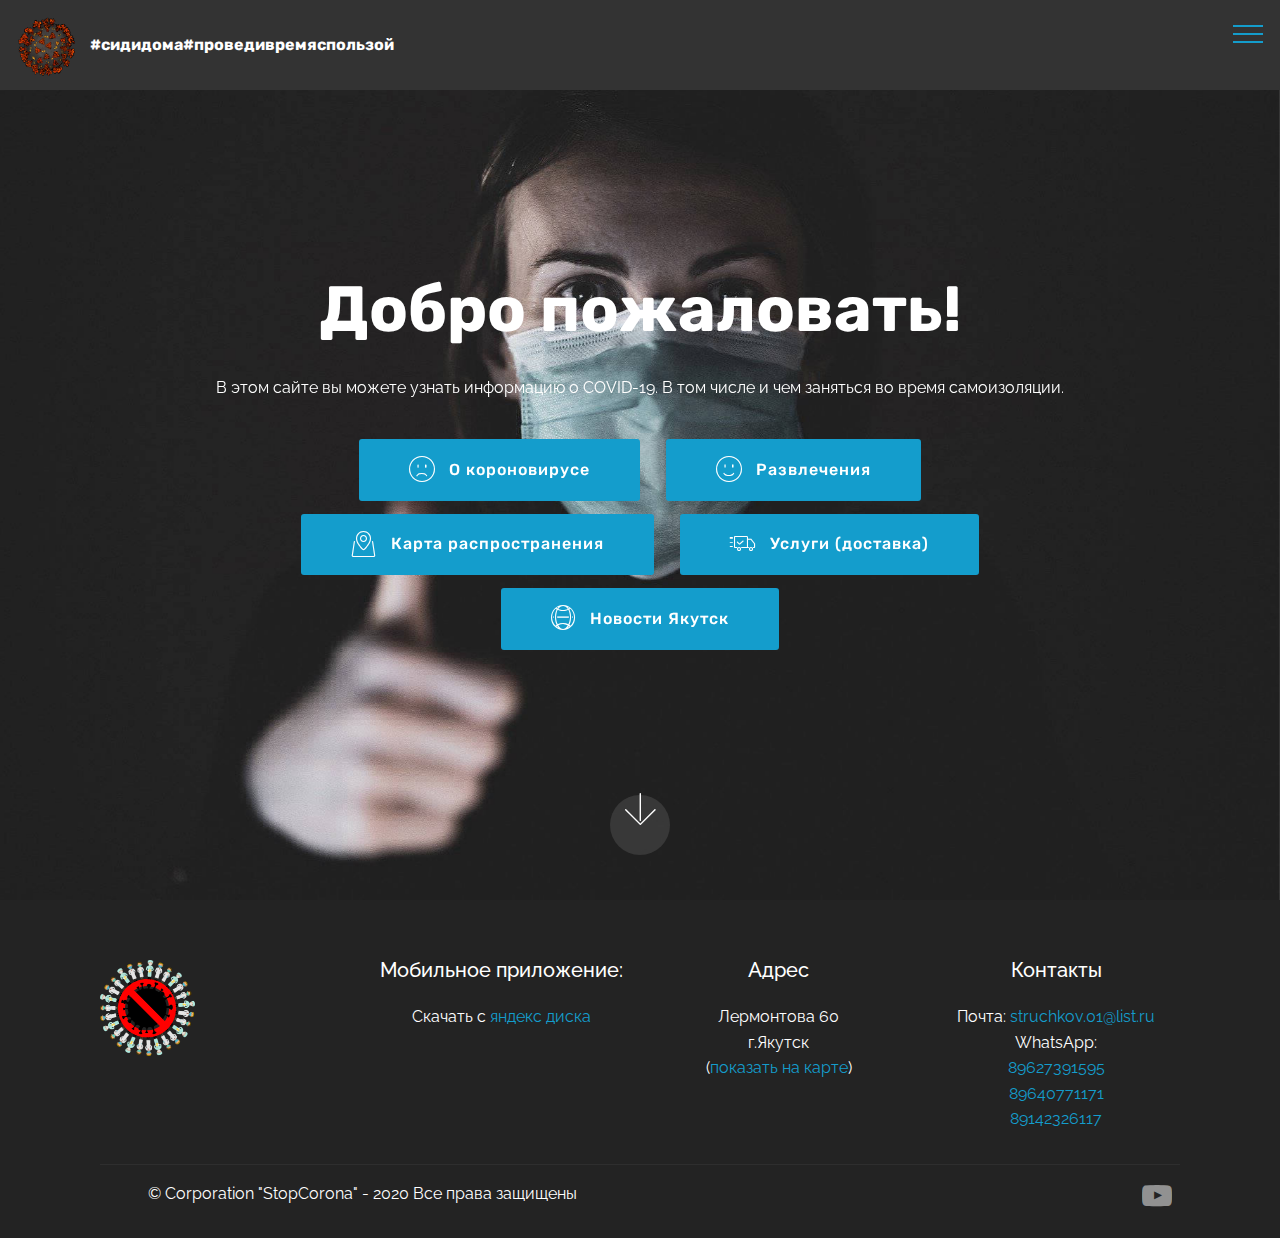
==== index.html @ 7f0e16e0 "create github pages" ====
<!DOCTYPE html>
<html  >
<head>
  <!-- Site made with Mobirise Website Builder v4.12.3, https://mobirise.com -->
  <meta charset="UTF-8">
  <meta http-equiv="X-UA-Compatible" content="IE=edge">
  <meta name="generator" content="Mobirise v4.12.3, mobirise.com">
  <meta name="twitter:card" content="summary_large_image"/>
  <meta name="twitter:image:src" content="assets/images/index-meta.jpeg">
  <meta property="og:image" content="assets/images/index-meta.jpeg">
  <meta name="twitter:title" content="Home">
  <meta name="viewport" content="width=device-width, initial-scale=1, minimum-scale=1">
  <link rel="shortcut icon" href="assets/images/mbr-96x115.png" type="image/x-icon">
  <meta name="description" content="">
  
  
  <title>Home</title>
  <link rel="stylesheet" href="assets/web/assets/mobirise-icons/mobirise-icons.css">
  <link rel="stylesheet" href="assets/facebook-plugin/style.css">
  <link rel="stylesheet" href="assets/bootstrap/css/bootstrap.min.css">
  <link rel="stylesheet" href="assets/bootstrap/css/bootstrap-grid.min.css">
  <link rel="stylesheet" href="assets/bootstrap/css/bootstrap-reboot.min.css">
  <link rel="stylesheet" href="assets/dropdown/css/style.css">
  <link rel="stylesheet" href="assets/tether/tether.min.css">
  <link rel="stylesheet" href="assets/socicon/css/styles.css">
  <link rel="stylesheet" href="assets/theme/css/style.css">
  <link rel="preload" as="style" href="assets/mobirise/css/mbr-additional.css"><link rel="stylesheet" href="assets/mobirise/css/mbr-additional.css" type="text/css">
  
  
  
</head>
<body>
  <section class="menu cid-rWU5IrB7id" once="menu" id="menu1-1o">

    

    <nav class="navbar navbar-expand beta-menu navbar-dropdown align-items-center navbar-fixed-top collapsed">
        <button class="navbar-toggler navbar-toggler-right" type="button" data-toggle="collapse" data-target="#navbarSupportedContent" aria-controls="navbarSupportedContent" aria-expanded="false" aria-label="Toggle navigation">
            <div class="hamburger">
                <span></span>
                <span></span>
                <span></span>
                <span></span>
            </div>
        </button>
        <div class="menu-logo">
            <div class="navbar-brand">
                <span class="navbar-logo">
                    
                         <img src="assets/images/mbr-96x115.png" alt="Mobirise" title="" style="height: 4.6rem;">
                    
                </span>
                <span class="navbar-caption-wrap"><a class="navbar-caption text-white display-4" href="index.html">#сидидома#проведивремяспользой</a></span>
            </div>
        </div>
        <div class="collapse navbar-collapse" id="navbarSupportedContent">
            <ul class="navbar-nav nav-dropdown" data-app-modern-menu="true"><li class="nav-item">
                    <a class="nav-link link text-white display-4" href="https://mobirise.co">Меню</a>
                </li></ul>
            <div class="navbar-buttons mbr-section-btn"><a class="btn btn-sm btn-primary display-4" href="index.html"><span class="mbri-home mbr-iconfont mbr-iconfont-btn"></span>В главное</a> <a class="btn btn-sm btn-primary display-4" href="page7.html"><span class="mbri-globe-2 mbr-iconfont mbr-iconfont-btn"></span>Услуги</a>  <a class="btn btn-sm btn-primary display-4" href="page1.html"><span class="mbri-bulleted-list mbr-iconfont mbr-iconfont-btn"></span>Правила самоизоляции</a>  <a class="btn btn-sm btn-primary display-4" href="page2.html"><span class="mbri-devices mbr-iconfont mbr-iconfont-btn"></span>Развлечения</a> <a class="btn btn-sm btn-primary display-4" href="page2.html"><span class="mbri-globe mbr-iconfont mbr-iconfont-btn"></span>Новости</a></div>
        </div>
    </nav>
</section>

<section class="engine"><a href="https://mobirise.info/v">html templates</a></section><section class="cid-rWU2jjm3Wa mbr-fullscreen mbr-parallax-background" id="header2-1k">

    

    

    <div class="container align-center">
        <div class="row justify-content-md-center">
            <div class="mbr-white col-md-10">
                <h1 class="mbr-section-title mbr-bold pb-3 mbr-fonts-style display-2"></h1>
                <h3 class="mbr-section-subtitle align-center mbr-light pb-3 mbr-fonts-style display-2"><strong>Добро пожаловать!</strong></h3>
                <p class="mbr-text pb-3 mbr-fonts-style display-7">В этом сайте вы можете узнать информацию о COVID-19. В том числе и чем заняться во время самоизоляции.</p>
                <div class="mbr-section-btn"><a class="btn btn-md btn-primary display-4" href="page14.html"><span class="mbri-sad-face mbr-iconfont mbr-iconfont-btn"></span>О короновирусе</a>
                    <a class="btn btn-md btn-primary display-4" href="page2.html"><span class="mbri-smile-face mbr-iconfont mbr-iconfont-btn"></span>Развлечения</a>  <a class="btn btn-md btn-primary display-4" href="https://stopcovid19.sakha.gov.ru/karta-rasprostraneniya/"><span class="mbri-map-pin mbr-iconfont mbr-iconfont-btn"></span>Карта распространения</a> <a class="btn btn-md btn-primary display-4" href="page7.html"><span class="mbri-delivery mbr-iconfont mbr-iconfont-btn"></span>Услуги (доставка)</a> <a class="btn btn-md btn-primary display-4" href="page8.html"><span class="mbri-globe-2 mbr-iconfont mbr-iconfont-btn"></span>Новости Якутск</a></div>
            </div>
        </div>
    </div>
    <div class="mbr-arrow hidden-sm-down" aria-hidden="true">
        <a href="#next">
            <i class="mbri-down mbr-iconfont"></i>
        </a>
    </div>
</section>

<section class="cid-rX5NHQ60ZW" id="footer1-2p">

    

    

    <div class="container">
        <div class="media-container-row content text-white">
            <div class="col-12 col-md-3">
                <div class="media-wrap">
                    
                        <img src="assets/images/mbr-190x191.png" alt="Mobirise" title="">
                    
                </div>
            </div>
            <div class="col-12 col-md-3 mbr-fonts-style display-7">
                <h5 class="pb-3">Мобильное приложение:</h5>
                <p class="mbr-text">Скачать с <a href="https://yadi.sk/d/N2XTvhtS3cz07Q">яндекс диска</a></p>
            </div>
            <div class="col-12 col-md-3 mbr-fonts-style display-7">
                <h5 class="pb-3">Адрес</h5>
                <p class="mbr-text">Лермонтова 60 <br>г.Якутск<br>(<a href="https://2gis.ru/yakutsk/search/%D0%9B%D0%B5%D1%80%D0%BC%D0%BE%D0%BD%D1%82%D0%BE%D0%B2%D0%B0%2C%2060/geo/7037510072927511?m=129.720554%2C62.039683%2F13">показать на карте</a>)<br><br></p>
            </div>
            <div class="col-12 col-md-3 mbr-fonts-style display-7">
                <h5 class="pb-3">Контакты</h5>
                <p class="mbr-text">Почта: <a href="mailto:struchkov.01@list.ru">struchkov.01@list.ru</a><br>WhatsApp: <br><a href="https://wa.me/89627391595">89627391595</a><br><a href="https://wa.me/89640771171">89640771171</a><br><a href="https://wa.me/89142326117">89142326117</a></p>
            </div>
        </div>
        <div class="footer-lower">
            <div class="media-container-row">
                <div class="col-sm-12">
                    <hr>
                </div>
            </div>
            <div class="media-container-row mbr-white">
                <div class="col-sm-6 copyright">
                    <p class="mbr-text mbr-fonts-style display-7">
                        © Corporation "StopCorona" - 2020 Все права защищены</p>
                </div>
                <div class="col-md-6">
                    <div class="social-list align-right">
                        <div class="soc-item">
                            <a href="https://www.youtube.com/watch?v=TfOW5Py2EV0">
                                <span class="mbr-iconfont mbr-iconfont-social socicon-youtube socicon" style="font-size: 30px;"></span>
                            </a>
                        </div>
                        
                        
                        
                        
                        
                    </div>
                </div>
            </div>
        </div>
    </div>
</section>


  <script src="assets/web/assets/jquery/jquery.min.js"></script>
  <script src="assets/popper/popper.min.js"></script>
  <script src="https://connect.facebook.net/en_US/sdk.js#xfbml=1&version=v2.5"></script>
  <script src="https://apis.google.com/js/plusone.js"></script>
  <script src="assets/facebook-plugin/facebook-script.js"></script>
  <script src="assets/bootstrap/js/bootstrap.min.js"></script>
  <script src="assets/smoothscroll/smooth-scroll.js"></script>
  <script src="assets/dropdown/js/nav-dropdown.js"></script>
  <script src="assets/dropdown/js/navbar-dropdown.js"></script>
  <script src="assets/touchswipe/jquery.touch-swipe.min.js"></script>
  <script src="assets/parallax/jarallax.min.js"></script>
  <script src="assets/tether/tether.min.js"></script>
  <script src="assets/theme/js/script.js"></script>
  
  
 <div id="scrollToTop" class="scrollToTop mbr-arrow-up"><a style="text-align: center;"><i class="mbr-arrow-up-icon mbr-arrow-up-icon-cm cm-icon cm-icon-smallarrow-up"></i></a></div>
  </body>
</html>
---- assets/web/assets/mobirise-icons/mobirise-icons.css ----
@font-face {
  font-family: 'MobiriseIcons';
  src:  url('mobirise-icons.eot?spat4u');
  src:  url('mobirise-icons.eot?spat4u#iefix') format('embedded-opentype'),
    url('mobirise-icons.ttf?spat4u') format('truetype'),
    url('mobirise-icons.woff?spat4u') format('woff'),
    url('mobirise-icons.svg?spat4u#MobiriseIcons') format('svg');
  font-weight: normal;
  font-style: normal;
  font-display: swap;
}

[class^="mbri-"], [class*=" mbri-"] {
  /* use !important to prevent issues with browser extensions that change fonts */
  font-family: MobiriseIcons !important;
  speak: none;
  font-style: normal;
  font-weight: normal;
  font-variant: normal;
  text-transform: none;
  line-height: 1;

  /* Better Font Rendering =========== */
  -webkit-font-smoothing: antialiased;
  -moz-osx-font-smoothing: grayscale;
}

.mbri-add-submenu:before {
  content: "\e900";
}
.mbri-alert:before {
  content: "\e901";
}
.mbri-align-center:before {
  content: "\e902";
}
.mbri-align-justify:before {
  content: "\e903";
}
.mbri-align-left:before {
  content: "\e904";
}
.mbri-align-right:before {
  content: "\e905";
}
.mbri-android:before {
  content: "\e906";
}
.mbri-apple:before {
  content: "\e907";
}
.mbri-arrow-down:before {
  content: "\e908";
}
.mbri-arrow-next:before {
  content: "\e909";
}
.mbri-arrow-prev:before {
  content: "\e90a";
}
.mbri-arrow-up:before {
  content: "\e90b";
}
.mbri-bold:before {
  content: "\e90c";
}
.mbri-bookmark:before {
  content: "\e90d";
}
.mbri-bootstrap:before {
  content: "\e90e";
}
.mbri-briefcase:before {
  content: "\e90f";
}
.mbri-browse:before {
  content: "\e910";
}
.mbri-bulleted-list:before {
  content: "\e911";
}
.mbri-calendar:before {
  content: "\e912";
}
.mbri-camera:before {
  content: "\e913";
}
.mbri-cart-add:before {
  content: "\e914";
}
.mbri-cart-full:before {
  content: "\e915";
}
.mbri-cash:before {
  content: "\e916";
}
.mbri-change-style:before {
  content: "\e917";
}
.mbri-chat:before {
  content: "\e918";
}
.mbri-clock:before {
  content: "\e919";
}
.mbri-close:before {
  content: "\e91a";
}
.mbri-cloud:before {
  content: "\e91b";
}
.mbri-code:before {
  content: "\e91c";
}
.mbri-contact-form:before {
  content: "\e91d";
}
.mbri-credit-card:before {
  content: "\e91e";
}
.mbri-cursor-click:before {
  content: "\e91f";
}
.mbri-cust-feedback:before {
  content: "\e920";
}
.mbri-database:before {
  content: "\e921";
}
.mbri-delivery:before {
  content: "\e922";
}
.mbri-desktop:before {
  content: "\e923";
}
.mbri-devices:before {
  content: "\e924";
}
.mbri-down:before {
  content: "\e925";
}
.mbri-download:before {
  content: "\e989";
}
.mbri-drag-n-drop:before {
  content: "\e927";
}
.mbri-drag-n-drop2:before {
  content: "\e928";
}
.mbri-edit:before {
  content: "\e929";
}
.mbri-edit2:before {
  content: "\e92a";
}
.mbri-error:before {
  content: "\e92b";
}
.mbri-extension:before {
  content: "\e92c";
}
.mbri-features:before {
  content: "\e92d";
}
.mbri-file:before {
  content: "\e92e";
}
.mbri-flag:before {
  content: "\e92f";
}
.mbri-folder:before {
  content: "\e930";
}
.mbri-gift:before {
  content: "\e931";
}
.mbri-github:before {
  content: "\e932";
}
.mbri-globe:before {
  content: "\e933";
}
.mbri-globe-2:before {
  content: "\e934";
}
.mbri-growing-chart:before {
  content: "\e935";
}
.mbri-hearth:before {
  content: "\e936";
}
.mbri-help:before {
  content: "\e937";
}
.mbri-home:before {
  content: "\e938";
}
.mbri-hot-cup:before {
  content: "\e939";
}
.mbri-idea:before {
  content: "\e93a";
}
.mbri-image-gallery:before {
  content: "\e93b";
}
.mbri-image-slider:before {
  content: "\e93c";
}
.mbri-info:before {
  content: "\e93d";
}
.mbri-italic:before {
  content: "\e93e";
}
.mbri-key:before {
  content: "\e93f";
}
.mbri-laptop:before {
  content: "\e940";
}
.mbri-layers:before {
  content: "\e941";
}
.mbri-left-right:before {
  content: "\e942";
}
.mbri-left:before {
  content: "\e943";
}
.mbri-letter:before {
  content: "\e944";
}
.mbri-like:before {
  content: "\e945";
}
.mbri-link:before {
  content: "\e946";
}
.mbri-lock:before {
  content: "\e947";
}
.mbri-login:before {
  content: "\e948";
}
.mbri-logout:before {
  content: "\e949";
}
.mbri-magic-stick:before {
  content: "\e94a";
}
.mbri-map-pin:before {
  content: "\e94b";
}
.mbri-menu:before {
  content: "\e94c";
}
.mbri-mobile:before {
  content: "\e94d";
}
.mbri-mobile2:before {
  content: "\e94e";
}
.mbri-mobirise:before {
  content: "\e94f";
}
.mbri-more-horizontal:before {
  content: "\e950";
}
.mbri-more-vertical:before {
  content: "\e951";
}
.mbri-music:before {
  content: "\e952";
}
.mbri-new-file:before {
  content: "\e953";
}
.mbri-numbered-list:before {
  content: "\e954";
}
.mbri-opened-folder:before {
  content: "\e955";
}
.mbri-pages:before {
  content: "\e956";
}
.mbri-paper-plane:before {
  content: "\e957";
}
.mbri-paperclip:before {
  content: "\e958";
}
.mbri-photo:before {
  content: "\e959";
}
.mbri-photos:before {
  content: "\e95a";
}
.mbri-pin:before {
  content: "\e95b";
}
.mbri-play:before {
  content: "\e95c";
}
.mbri-plus:before {
  content: "\e95d";
}
.mbri-preview:before {
  content: "\e95e";
}
.mbri-print:before {
  content: "\e95f";
}
.mbri-protect:before {
  content: "\e960";
}
.mbri-question:before {
  content: "\e961";
}
.mbri-quote-left:before {
  content: "\e962";
}
.mbri-quote-right:before {
  content: "\e963";
}
.mbri-refresh:before {
  content: "\e964";
}
.mbri-responsive:before {
  content: "\e965";
}
.mbri-right:before {
  content: "\e966";
}
.mbri-rocket:before {
  content: "\e967";
}
.mbri-sad-face:before {
  content: "\e968";
}
.mbri-sale:before {
  content: "\e969";
}
.mbri-save:before {
  content: "\e96a";
}
.mbri-search:before {
  content: "\e96b";
}
.mbri-setting:before {
  content: "\e96c";
}
.mbri-setting2:before {
  content: "\e96d";
}
.mbri-setting3:before {
  content: "\e96e";
}
.mbri-share:before {
  content: "\e96f";
}
.mbri-shopping-bag:before {
  content: "\e970";
}
.mbri-shopping-basket:before {
  content: "\e971";
}
.mbri-shopping-cart:before {
  content: "\e972";
}
.mbri-sites:before {
  content: "\e973";
}
.mbri-smile-face:before {
  content: "\e974";
}
.mbri-speed:before {
  content: "\e975";
}
.mbri-star:before {
  content: "\e976";
}
.mbri-success:before {
  content: "\e977";
}
.mbri-sun:before {
  content: "\e978";
}
.mbri-sun2:before {
  content: "\e979";
}
.mbri-tablet:before {
  content: "\e97a";
}
.mbri-tablet-vertical:before {
  content: "\e97b";
}
.mbri-target:before {
  content: "\e97c";
}
.mbri-timer:before {
  content: "\e97d";
}
.mbri-to-ftp:before {
  content: "\e97e";
}
.mbri-to-local-drive:before {
  content: "\e97f";
}
.mbri-touch-swipe:before {
  content: "\e980";
}
.mbri-touch:before {
  content: "\e981";
}
.mbri-trash:before {
  content: "\e982";
}
.mbri-underline:before {
  content: "\e983";
}
.mbri-unlink:before {
  content: "\e984";
}
.mbri-unlock:before {
  content: "\e985";
}
.mbri-up-down:before {
  content: "\e986";
}
.mbri-up:before {
  content: "\e987";
}
.mbri-update:before {
  content: "\e988";
}
.mbri-upload:before {
 content: "\e926"; 
}
.mbri-user:before {
  content: "\e98a";
}
.mbri-user2:before {
  content: "\e98b";
}
.mbri-users:before {
  content: "\e98c";
}
.mbri-video:before {
  content: "\e98d";
}
.mbri-video-play:before {
  content: "\e98e";
}
.mbri-watch:before {
  content: "\e98f";
}
.mbri-website-theme:before {
  content: "\e990";
}
.mbri-wifi:before {
  content: "\e991";
}
.mbri-windows:before {
  content: "\e992";
}
.mbri-zoom-out:before {
  content: "\e993";
}
.mbri-redo:before {
  content: "\e994";
}
.mbri-undo:before {
  content: "\e995";
}
---- assets/facebook-plugin/style.css ----
.mbr-section.mbr-section__comments{
    position: relative;
}
.mbr-section__comments{
    background-size: cover;
}
.addons-container {
  position: relative;
  margin-left: auto;
  margin-right: auto;
  padding-right: 15px;
  padding-left: 15px; }
  @media (min-width: 576px) {
    .addons-container {
      padding-right: 15px;
      padding-left: 15px; } }
  @media (min-width: 768px) {
    .addons-container {
      padding-right: 15px;
      padding-left: 15px; } }
  @media (min-width: 992px) {
    .addons-container {
      padding-right: 15px;
      padding-left: 15px; } }
  @media (min-width: 1200px) {
    .addons-container {
      padding-right: 15px;
      padding-left: 15px; } }
  @media (min-width: 576px) {
    .addons-container {
      width: 540px;
      max-width: 100%; } }
  @media (min-width: 768px) {
    .addons-container {
      width: 720px;
      max-width: 100%; } }
  @media (min-width: 992px) {
    .addons-container {
      width: 960px;
      max-width: 100%; } }
  @media (min-width: 1200px) {
    .addons-container {
      width: 1140px;
      max-width: 100%; } }

.addons-container-inner{
    position: relative;
    width: 100%;
    min-height: 1px;
    padding-right: 15px;
    padding-left: 15px;
}
@media (min-width: 567px) {
    .addons-container-inner{
        -ms-flex: 0 0 66.666667%;
        flex: 0 0 66.666667%;
        max-width: 66.666667%;
    }
}
.addons-row{
    display: flex;
    justify-content:center;
}
---- assets/dropdown/css/style.css ----
.navbar-dropdown {
  left: 0;
  padding: 0;
  position: absolute;
  right: 0;
  top: 0;
  transition: all 0.45s ease;
  z-index: 1030;
  background: #282828; }
  .navbar-dropdown .navbar-logo {
    margin-right: 0.8rem;
    transition: margin 0.3s ease-in-out;
    vertical-align: middle; }
    .navbar-dropdown .navbar-logo img {
      height: 3.125rem;
      transition: all 0.3s ease-in-out; }
    .navbar-dropdown .navbar-logo.mbr-iconfont {
      font-size: 3.125rem;
      line-height: 3.125rem; }
  .navbar-dropdown .navbar-caption {
    font-weight: 700;
    white-space: normal;
    vertical-align: -4px;
    line-height: 3.125rem !important; }
    .navbar-dropdown .navbar-caption, .navbar-dropdown .navbar-caption:hover {
      color: inherit;
      text-decoration: none; }
  .navbar-dropdown .mbr-iconfont + .navbar-caption {
    vertical-align: -1px; }
  .navbar-dropdown.navbar-fixed-top {
    position: fixed; }
  .navbar-dropdown .navbar-brand span {
    vertical-align: -4px; }
  .navbar-dropdown.bg-color.transparent {
    background: none; }
  .navbar-dropdown.navbar-short .navbar-brand {
    padding: 0.625rem 0; }
    .navbar-dropdown.navbar-short .navbar-brand span {
      vertical-align: -1px; }
  .navbar-dropdown.navbar-short .navbar-caption {
    line-height: 2.375rem !important;
    vertical-align: -2px; }
  .navbar-dropdown.navbar-short .navbar-logo {
    margin-right: 0.5rem; }
    .navbar-dropdown.navbar-short .navbar-logo img {
      height: 2.375rem; }
    .navbar-dropdown.navbar-short .navbar-logo.mbr-iconfont {
      font-size: 2.375rem;
      line-height: 2.375rem; }
  .navbar-dropdown.navbar-short .mbr-table-cell {
    height: 3.625rem; }
  .navbar-dropdown .navbar-close {
    left: 0.6875rem;
    position: fixed;
    top: 0.75rem;
    z-index: 1000; }
  .navbar-dropdown .hamburger-icon {
    content: "";
    display: inline-block;
    vertical-align: middle;
    width: 16px;
    -webkit-box-shadow: 0 -6px 0 1px #282828,0 0 0 1px #282828,0 6px 0 1px #282828;
    -moz-box-shadow: 0 -6px 0 1px #282828,0 0 0 1px #282828,0 6px 0 1px #282828;
    box-shadow: 0 -6px 0 1px #282828,0 0 0 1px #282828,0 6px 0 1px #282828; }

.dropdown-menu .dropdown-toggle[data-toggle="dropdown-submenu"]::after {
  border-bottom: 0.35em solid transparent;
  border-left: 0.35em solid;
  border-right: 0;
  border-top: 0.35em solid transparent;
  margin-left: 0.3rem; }

.dropdown-menu .dropdown-item:focus {
  outline: 0; }

.nav-dropdown {
  font-size: 0.75rem;
  font-weight: 500;
  height: auto !important; }
  .nav-dropdown .nav-btn {
    padding-left: 1rem; }
  .nav-dropdown .link {
    margin: .667em 1.667em;
    font-weight: 500;
    padding: 0;
    transition: color .2s ease-in-out; }
    .nav-dropdown .link.dropdown-toggle {
      margin-right: 2.583em; }
      .nav-dropdown .link.dropdown-toggle::after {
        margin-left: .25rem;
        border-top: 0.35em solid;
        border-right: 0.35em solid transparent;
        border-left: 0.35em solid transparent;
        border-bottom: 0; }
      .nav-dropdown .link.dropdown-toggle[aria-expanded="true"] {
        margin: 0;
        padding: 0.667em 3.263em  0.667em 1.667em; }
  .nav-dropdown .link::after,
  .nav-dropdown .dropdown-item::after {
    color: inherit; }
  .nav-dropdown .btn {
    font-size: 0.75rem;
    font-weight: 700;
    letter-spacing: 0;
    margin-bottom: 0;
    padding-left: 1.25rem;
    padding-right: 1.25rem; }
  .nav-dropdown .dropdown-menu {
    border-radius: 0;
    border: 0;
    left: 0;
    margin: 0;
    padding-bottom: 1.25rem;
    padding-top: 1.25rem;
    position: relative; }
  .nav-dropdown .dropdown-submenu {
    margin-left: 0.125rem;
    top: 0; }
  .nav-dropdown .dropdown-item {
    font-weight: 500;
    line-height: 2;
    padding: 0.3846em 4.615em 0.3846em 1.5385em;
    position: relative;
    transition: color .2s ease-in-out, background-color .2s ease-in-out; }
    .nav-dropdown .dropdown-item::after {
      margin-top: -0.3077em;
      position: absolute;
      right: 1.1538em;
      top: 50%; }
    .nav-dropdown .dropdown-item:focus, .nav-dropdown .dropdown-item:hover {
      background: none; }

@media (max-width: 767px) {
  .nav-dropdown.navbar-toggleable-sm {
    bottom: 0;
    display: none;
    left: 0;
    overflow-x: hidden;
    position: fixed;
    top: 0;
    transform: translateX(-100%);
    -ms-transform: translateX(-100%);
    -webkit-transform: translateX(-100%);
    width: 18.75rem;
    z-index: 999; } }
.nav-dropdown.navbar-toggleable-xl {
  bottom: 0;
  display: none;
  left: 0;
  overflow-x: hidden;
  position: fixed;
  top: 0;
  transform: translateX(-100%);
  -ms-transform: translateX(-100%);
  -webkit-transform: translateX(-100%);
  width: 18.75rem;
  z-index: 999; }

.nav-dropdown-sm {
  display: block !important;
  overflow-x: hidden;
  overflow: auto;
  padding-top: 3.875rem; }
  .nav-dropdown-sm::after {
    content: "";
    display: block;
    height: 3rem;
    width: 100%; }
  .nav-dropdown-sm.collapse.in ~ .navbar-close {
    display: block !important; }
  .nav-dropdown-sm.collapsing, .nav-dropdown-sm.collapse.in {
    transform: translateX(0);
    -ms-transform: translateX(0);
    -webkit-transform: translateX(0);
    transition: all 0.25s ease-out;
    -webkit-transition: all 0.25s ease-out;
    background: #282828; }
  .nav-dropdown-sm.collapsing[aria-expanded="false"] {
    transform: translateX(-100%);
    -ms-transform: translateX(-100%);
    -webkit-transform: translateX(-100%); }
  .nav-dropdown-sm .nav-item {
    display: block;
    margin-left: 0 !important;
    padding-left: 0; }
  .nav-dropdown-sm .link,
  .nav-dropdown-sm .dropdown-item {
    border-top: 1px dotted rgba(255, 255, 255, 0.1);
    font-size: 0.8125rem;
    line-height: 1.6;
    margin: 0 !important;
    padding: 0.875rem 2.4rem 0.875rem 1.5625rem !important;
    position: relative;
    white-space: normal; }
    .nav-dropdown-sm .link:focus, .nav-dropdown-sm .link:hover,
    .nav-dropdown-sm .dropdown-item:focus,
    .nav-dropdown-sm .dropdown-item:hover {
      background: rgba(0, 0, 0, 0.2) !important;
      color: #c0a375; }
  .nav-dropdown-sm .nav-btn {
    position: relative;
    padding: 1.5625rem 1.5625rem 0 1.5625rem; }
    .nav-dropdown-sm .nav-btn::before {
      border-top: 1px dotted rgba(255, 255, 255, 0.1);
      content: "";
      left: 0;
      position: absolute;
      top: 0;
      width: 100%; }
    .nav-dropdown-sm .nav-btn + .nav-btn {
      padding-top: 0.625rem; }
      .nav-dropdown-sm .nav-btn + .nav-btn::before {
        display: none; }
  .nav-dropdown-sm .btn {
    padding: 0.625rem 0; }
  .nav-dropdown-sm .dropdown-toggle[data-toggle="dropdown-submenu"]::after {
    margin-left: .25rem;
    border-top: 0.35em solid;
    border-right: 0.35em solid transparent;
    border-left: 0.35em solid transparent;
    border-bottom: 0; }
  .nav-dropdown-sm .dropdown-toggle[data-toggle="dropdown-submenu"][aria-expanded="true"]::after {
    border-top: 0;
    border-right: 0.35em solid transparent;
    border-left: 0.35em solid transparent;
    border-bottom: 0.35em solid; }
  .nav-dropdown-sm .dropdown-menu {
    margin: 0;
    padding: 0;
    position: relative;
    top: 0;
    left: 0;
    width: 100%;
    border: 0;
    float: none;
    border-radius: 0;
    background: none; }
  .nav-dropdown-sm .dropdown-submenu {
    left: 100%;
    margin-left: 0.125rem;
    margin-top: -1.25rem;
    top: 0; }

.navbar-toggleable-sm .nav-dropdown .dropdown-menu {
  position: absolute; }

.navbar-toggleable-sm .nav-dropdown .dropdown-submenu {
  left: 100%;
  margin-left: 0.125rem;
  margin-top: -1.25rem;
  top: 0; }

.navbar-toggleable-sm.opened .nav-dropdown .dropdown-menu {
  position: relative; }

.navbar-toggleable-sm.opened .nav-dropdown .dropdown-submenu {
  left: 0;
  margin-left: 00rem;
  margin-top: 0rem;
  top: 0; }

.is-builder .nav-dropdown.collapsing {
  transition: none !important; }

/*# sourceMappingURL=style.css.map */
---- assets/socicon/css/styles.css ----
@charset "UTF-8";

@font-face {
  font-family: 'Socicon';
  src:  url('../fonts/socicon.eot');
  src:  url('../fonts/socicon.eot?#iefix') format('embedded-opentype'),
    url('../fonts/socicon.woff2') format('woff2'),
    url('../fonts/socicon.ttf') format('truetype'),
    url('../fonts/socicon.woff') format('woff'),
    url('../fonts/socicon.svg#socicon') format('svg');
  font-weight: normal;
  font-style: normal;
}

[data-icon]:before {
  font-family: "socicon" !important;
  content: attr(data-icon);
  font-style: normal !important;
  font-weight: normal !important;
  font-variant: normal !important;
  text-transform: none !important;
  speak: none;
  line-height: 1;
  -webkit-font-smoothing: antialiased;
  -moz-osx-font-smoothing: grayscale;
}

[class^="socicon-"], [class*=" socicon-"] {
  /* use !important to prevent issues with browser extensions that change fonts */
  font-family: 'Socicon' !important;
  speak: none;
  font-style: normal;
  font-weight: normal;
  font-variant: normal;
  text-transform: none;
  line-height: 1;

  /* Better Font Rendering =========== */
  -webkit-font-smoothing: antialiased;
  -moz-osx-font-smoothing: grayscale;
}

.socicon-eitaa:before {
  content: "\e97c";
}
.socicon-soroush:before {
  content: "\e97d";
}
.socicon-bale:before {
  content: "\e97e";
}
.socicon-zazzle:before {
  content: "\e97b";
}
.socicon-society6:before {
  content: "\e97a";
}
.socicon-redbubble:before {
  content: "\e979";
}
.socicon-avvo:before {
  content: "\e978";
}
.socicon-stitcher:before {
  content: "\e977";
}
.socicon-googlehangouts:before {
  content: "\e974";
}
.socicon-dlive:before {
  content: "\e975";
}
.socicon-vsco:before {
  content: "\e976";
}
.socicon-flipboard:before {
  content: "\e973";
}
.socicon-ubuntu:before {
  content: "\e958";
}
.socicon-artstation:before {
  content: "\e959";
}
.socicon-invision:before {
  content: "\e95a";
}
.socicon-torial:before {
  content: "\e95b";
}
.socicon-collectorz:before {
  content: "\e95c";
}
.socicon-seenthis:before {
  content: "\e95d";
}
.socicon-googleplaymusic:before {
  content: "\e95e";
}
.socicon-debian:before {
  content: "\e95f";
}
.socicon-filmfreeway:before {
  content: "\e960";
}
.socicon-gnome:before {
  content: "\e961";
}
.socicon-itchio:before {
  content: "\e962";
}
.socicon-jamendo:before {
  content: "\e963";
}
.socicon-mix:before {
  content: "\e964";
}
.socicon-sharepoint:before {
  content: "\e965";
}
.socicon-tinder:before {
  content: "\e966";
}
.socicon-windguru:before {
  content: "\e967";
}
.socicon-cdbaby:before {
  content: "\e968";
}
.socicon-elementaryos:before {
  content: "\e969";
}
.socicon-stage32:before {
  content: "\e96a";
}
.socicon-tiktok:before {
  content: "\e96b";
}
.socicon-gitter:before {
  content: "\e96c";
}
.socicon-letterboxd:before {
  content: "\e96d";
}
.socicon-threema:before {
  content: "\e96e";
}
.socicon-splice:before {
  content: "\e96f";
}
.socicon-metapop:before {
  content: "\e970";
}
.socicon-naver:before {
  content: "\e971";
}
.socicon-remote:before {
  content: "\e972";
}
.socicon-internet:before {
  content: "\e957";
}
.socicon-moddb:before {
  content: "\e94b";
}
.socicon-indiedb:before {
  content: "\e94c";
}
.socicon-traxsource:before {
  content: "\e94d";
}
.socicon-gamefor:before {
  content: "\e94e";
}
.socicon-pixiv:before {
  content: "\e94f";
}
.socicon-myanimelist:before {
  content: "\e950";
}
.socicon-blackberry:before {
  content: "\e951";
}
.socicon-wickr:before {
  content: "\e952";
}
.socicon-spip:before {
  content: "\e953";
}
.socicon-napster:before {
  content: "\e954";
}
.socicon-beatport:before {
  content: "\e955";
}
.socicon-hackerone:before {
  content: "\e956";
}
.socicon-hackernews:before {
  content: "\e946";
}
.socicon-smashwords:before {
  content: "\e947";
}
.socicon-kobo:before {
  content: "\e948";
}
.socicon-bookbub:before {
  content: "\e949";
}
.socicon-mailru:before {
  content: "\e94a";
}
.socicon-gitlab:before {
  content: "\e945";
}
.socicon-instructables:before {
  content: "\e944";
}
.socicon-portfolio:before {
  content: "\e943";
}
.socicon-codered:before {
  content: "\e940";
}
.socicon-origin:before {
  content: "\e941";
}
.socicon-nextdoor:before {
  content: "\e942";
}
.socicon-udemy:before {
  content: "\e93f";
}
.socicon-livemaster:before {
  content: "\e93e";
}
.socicon-crunchbase:before {
  content: "\e93b";
}
.socicon-homefy:before {
  content: "\e93c";
}
.socicon-calendly:before {
  content: "\e93d";
}
.socicon-realtor:before {
  content: "\e90f";
}
.socicon-tidal:before {
  content: "\e910";
}
.socicon-qobuz:before {
  content: "\e911";
}
.socicon-natgeo:before {
  content: "\e912";
}
.socicon-mastodon:before {
  content: "\e913";
}
.socicon-unsplash:before {
  content: "\e914";
}
.socicon-homeadvisor:before {
  content: "\e915";
}
.socicon-angieslist:before {
  content: "\e916";
}
.socicon-codepen:before {
  content: "\e917";
}
.socicon-slack:before {
  content: "\e918";
}
.socicon-openaigym:before {
  content: "\e919";
}
.socicon-logmein:before {
  content: "\e91a";
}
.socicon-fiverr:before {
  content: "\e91b";
}
.socicon-gotomeeting:before {
  content: "\e91c";
}
.socicon-aliexpress:before {
  content: "\e91d";
}
.socicon-guru:before {
  content: "\e91e";
}
.socicon-appstore:before {
  content: "\e91f";
}
.socicon-homes:before {
  content: "\e920";
}
.socicon-zoom:before {
  content: "\e921";
}
.socicon-alibaba:before {
  content: "\e922";
}
.socicon-craigslist:before {
  content: "\e923";
}
.socicon-wix:before {
  content: "\e924";
}
.socicon-redfin:before {
  content: "\e925";
}
.socicon-googlecalendar:before {
  content: "\e926";
}
.socicon-shopify:before {
  content: "\e927";
}
.socicon-freelancer:before {
  content: "\e928";
}
.socicon-seedrs:before {
  content: "\e929";
}
.socicon-bing:before {
  content: "\e92a";
}
.socicon-doodle:before {
  content: "\e92b";
}
.socicon-bonanza:before {
  content: "\e92c";
}
.socicon-squarespace:before {
  content: "\e92d";
}
.socicon-toptal:before {
  content: "\e92e";
}
.socicon-gust:before {
  content: "\e92f";
}
.socicon-ask:before {
  content: "\e930";
}
.socicon-trulia:before {
  content: "\e931";
}
.socicon-loomly:before {
  content: "\e932";
}
.socicon-ghost:before {
  content: "\e933";
}
.socicon-upwork:before {
  content: "\e934";
}
.socicon-fundable:before {
  content: "\e935";
}
.socicon-booking:before {
  content: "\e936";
}
.socicon-googlemaps:before {
  content: "\e937";
}
.socicon-zillow:before {
  content: "\e938";
}
.socicon-niconico:before {
  content: "\e939";
}
.socicon-toneden:before {
  content: "\e93a";
}
.socicon-augment:before {
  content: "\e908";
}
.socicon-bitbucket:before {
  content: "\e909";
}
.socicon-fyuse:before {
  content: "\e90a";
}
.socicon-yt-gaming:before {
  content: "\e90b";
}
.socicon-sketchfab:before {
  content: "\e90c";
}
.socicon-mobcrush:before {
  content: "\e90d";
}
.socicon-microsoft:before {
  content: "\e90e";
}
.socicon-pandora:before {
  content: "\e907";
}
.socicon-messenger:before {
  content: "\e906";
}
.socicon-gamewisp:before {
  content: "\e905";
}
.socicon-bloglovin:before {
  content: "\e904";
}
.socicon-tunein:before {
  content: "\e903";
}
.socicon-gamejolt:before {
  content: "\e901";
}
.socicon-trello:before {
  content: "\e902";
}
.socicon-spreadshirt:before {
  content: "\e900";
}
.socicon-500px:before {
  content: "\e000";
}
.socicon-8tracks:before {
  content: "\e001";
}
.socicon-airbnb:before {
  content: "\e002";
}
.socicon-alliance:before {
  content: "\e003";
}
.socicon-amazon:before {
  content: "\e004";
}
.socicon-amplement:before {
  content: "\e005";
}
.socicon-android:before {
  content: "\e006";
}
.socicon-angellist:before {
  content: "\e007";
}
.socicon-apple:before {
  content: "\e008";
}
.socicon-appnet:before {
  content: "\e009";
}
.socicon-baidu:before {
  content: "\e00a";
}
.socicon-bandcamp:before {
  content: "\e00b";
}
.socicon-battlenet:before {
  content: "\e00c";
}
.socicon-mixer:before {
  content: "\e00d";
}
.socicon-bebee:before {
  content: "\e00e";
}
.socicon-bebo:before {
  content: "\e00f";
}
.socicon-behance:before {
  content: "\e010";
}
.socicon-blizzard:before {
  content: "\e011";
}
.socicon-blogger:before {
  content: "\e012";
}
.socicon-buffer:before {
  content: "\e013";
}
.socicon-chrome:before {
  content: "\e014";
}
.socicon-coderwall:before {
  content: "\e015";
}
.socicon-curse:before {
  content: "\e016";
}
.socicon-dailymotion:before {
  content: "\e017";
}
.socicon-deezer:before {
  content: "\e018";
}
.socicon-delicious:before {
  content: "\e019";
}
.socicon-deviantart:before {
  content: "\e01a";
}
.socicon-diablo:before {
  content: "\e01b";
}
.socicon-digg:before {
  content: "\e01c";
}
.socicon-discord:before {
  content: "\e01d";
}
.socicon-disqus:before {
  content: "\e01e";
}
.socicon-douban:before {
  content: "\e01f";
}
.socicon-draugiem:before {
  content: "\e020";
}
.socicon-dribbble:before {
  content: "\e021";
}
.socicon-drupal:before {
  content: "\e022";
}
.socicon-ebay:before {
  content: "\e023";
}
.socicon-ello:before {
  content: "\e024";
}
.socicon-endomodo:before {
  content: "\e025";
}
.socicon-envato:before {
  content: "\e026";
}
.socicon-etsy:before {
  content: "\e027";
}
.socicon-facebook:before {
  content: "\e028";
}
.socicon-feedburner:before {
  content: "\e029";
}
.socicon-filmweb:before {
  content: "\e02a";
}
.socicon-firefox:before {
  content: "\e02b";
}
.socicon-flattr:before {
  content: "\e02c";
}
.socicon-flickr:before {
  content: "\e02d";
}
.socicon-formulr:before {
  content: "\e02e";
}
.socicon-forrst:before {
  content: "\e02f";
}
.socicon-foursquare:before {
  content: "\e030";
}
.socicon-friendfeed:before {
  content: "\e031";
}
.socicon-github:before {
  content: "\e032";
}
.socicon-goodreads:before {
  content: "\e033";
}
.socicon-google:before {
  content: "\e034";
}
.socicon-googlescholar:before {
  content: "\e035";
}
.socicon-googlegroups:before {
  content: "\e036";
}
.socicon-googlephotos:before {
  content: "\e037";
}
.socicon-googleplus:before {
  content: "\e038";
}
.socicon-grooveshark:before {
  content: "\e039";
}
.socicon-hackerrank:before {
  content: "\e03a";
}
.socicon-hearthstone:before {
  content: "\e03b";
}
.socicon-hellocoton:before {
  content: "\e03c";
}
.socicon-heroes:before {
  content: "\e03d";
}
.socicon-smashcast:before {
  content: "\e03e";
}
.socicon-horde:before {
  content: "\e03f";
}
.socicon-houzz:before {
  content: "\e040";
}
.socicon-icq:before {
  content: "\e041";
}
.socicon-identica:before {
  content: "\e042";
}
.socicon-imdb:before {
  content: "\e043";
}
.socicon-instagram:before {
  content: "\e044";
}
.socicon-issuu:before {
  content: "\e045";
}
.socicon-istock:before {
  content: "\e046";
}
.socicon-itunes:before {
  content: "\e047";
}
.socicon-keybase:before {
  content: "\e048";
}
.socicon-lanyrd:before {
  content: "\e049";
}
.socicon-lastfm:before {
  content: "\e04a";
}
.socicon-line:before {
  content: "\e04b";
}
.socicon-linkedin:before {
  content: "\e04c";
}
.socicon-livejournal:before {
  content: "\e04d";
}
.socicon-lyft:before {
  content: "\e04e";
}
.socicon-macos:before {
  content: "\e04f";
}
.socicon-mail:before {
  content: "\e050";
}
.socicon-medium:before {
  content: "\e051";
}
.socicon-meetup:before {
  content: "\e052";
}
.socicon-mixcloud:before {
  content: "\e053";
}
.socicon-modelmayhem:before {
  content: "\e054";
}
.socicon-mumble:before {
  content: "\e055";
}
.socicon-myspace:before {
  content: "\e056";
}
.socicon-newsvine:before {
  content: "\e057";
}
.socicon-nintendo:before {
  content: "\e058";
}
.socicon-npm:before {
  content: "\e059";
}
.socicon-odnoklassniki:before {
  content: "\e05a";
}
.socicon-openid:before {
  content: "\e05b";
}
.socicon-opera:before {
  content: "\e05c";
}
.socicon-outlook:before {
  content: "\e05d";
}
.socicon-overwatch:before {
  content: "\e05e";
}
.socicon-patreon:before {
  content: "\e05f";
}
.socicon-paypal:before {
  content: "\e060";
}
.socicon-periscope:before {
  content: "\e061";
}
.socicon-persona:before {
  content: "\e062";
}
.socicon-pinterest:before {
  content: "\e063";
}
.socicon-play:before {
  content: "\e064";
}
.socicon-player:before {
  content: "\e065";
}
.socicon-playstation:before {
  content: "\e066";
}
.socicon-pocket:before {
  content: "\e067";
}
.socicon-qq:before {
  content: "\e068";
}
.socicon-quora:before {
  content: "\e069";
}
.socicon-raidcall:before {
  content: "\e06a";
}
.socicon-ravelry:before {
  content: "\e06b";
}
.socicon-reddit:before {
  content: "\e06c";
}
.socicon-renren:before {
  content: "\e06d";
}
.socicon-researchgate:before {
  content: "\e06e";
}
.socicon-residentadvisor:before {
  content: "\e06f";
}
.socicon-reverbnation:before {
  content: "\e070";
}
.socicon-rss:before {
  content: "\e071";
}
.socicon-sharethis:before {
  content: "\e072";
}
.socicon-skype:before {
  content: "\e073";
}
.socicon-slideshare:before {
  content: "\e074";
}
.socicon-smugmug:before {
  content: "\e075";
}
.socicon-snapchat:before {
  content: "\e076";
}
.socicon-songkick:before {
  content: "\e077";
}
.socicon-soundcloud:before {
  content: "\e078";
}
.socicon-spotify:before {
  content: "\e079";
}
.socicon-stackexchange:before {
  content: "\e07a";
}
.socicon-stackoverflow:before {
  content: "\e07b";
}
.socicon-starcraft:before {
  content: "\e07c";
}
.socicon-stayfriends:before {
  content: "\e07d";
}
.socicon-steam:before {
  content: "\e07e";
}
.socicon-storehouse:before {
  content: "\e07f";
}
.socicon-strava:before {
  content: "\e080";
}
.socicon-streamjar:before {
  content: "\e081";
}
.socicon-stumbleupon:before {
  content: "\e082";
}
.socicon-swarm:before {
  content: "\e083";
}
.socicon-teamspeak:before {
  content: "\e084";
}
.socicon-teamviewer:before {
  content: "\e085";
}
.socicon-technorati:before {
  content: "\e086";
}
.socicon-telegram:before {
  content: "\e087";
}
.socicon-tripadvisor:before {
  content: "\e088";
}
.socicon-tripit:before {
  content: "\e089";
}
.socicon-triplej:before {
  content: "\e08a";
}
.socicon-tumblr:before {
  content: "\e08b";
}
.socicon-twitch:before {
  content: "\e08c";
}
.socicon-twitter:before {
  content: "\e08d";
}
.socicon-uber:before {
  content: "\e08e";
}
.socicon-ventrilo:before {
  content: "\e08f";
}
.socicon-viadeo:before {
  content: "\e090";
}
.socicon-viber:before {
  content: "\e091";
}
.socicon-viewbug:before {
  content: "\e092";
}
.socicon-vimeo:before {
  content: "\e093";
}
.socicon-vine:before {
  content: "\e094";
}
.socicon-vkontakte:before {
  content: "\e095";
}
.socicon-warcraft:before {
  content: "\e096";
}
.socicon-wechat:before {
  content: "\e097";
}
.socicon-weibo:before {
  content: "\e098";
}
.socicon-whatsapp:before {
  content: "\e099";
}
.socicon-wikipedia:before {
  content: "\e09a";
}
.socicon-windows:before {
  content: "\e09b";
}
.socicon-wordpress:before {
  content: "\e09c";
}
.socicon-wykop:before {
  content: "\e09d";
}
.socicon-xbox:before {
  content: "\e09e";
}
.socicon-xing:before {
  content: "\e09f";
}
.socicon-yahoo:before {
  content: "\e0a0";
}
.socicon-yammer:before {
  content: "\e0a1";
}
.socicon-yandex:before {
  content: "\e0a2";
}
.socicon-yelp:before {
  content: "\e0a3";
}
.socicon-younow:before {
  content: "\e0a4";
}
.socicon-youtube:before {
  content: "\e0a5";
}
.socicon-zapier:before {
  content: "\e0a6";
}
.socicon-zerply:before {
  content: "\e0a7";
}
.socicon-zomato:before {
  content: "\e0a8";
}
.socicon-zynga:before {
  content: "\e0a9";
}
---- assets/theme/css/style.css ----
@charset "UTF-8";
/*!
 * Mobirise v4 theme (https://mobirise.com/)
 * Copyright 2017 Mobirise
 */
section {
  background-color: #eeeeee;
}

body {
  font-style: normal;
  line-height: 1.5;
}

section,
.container,
.container-fluid {
  position: relative;
  word-wrap: break-word;
}

a.mbr-iconfont:hover {
  text-decoration: none;
}

.article .lead p,
.article .lead ul,
.article .lead ol,
.article .lead pre,
.article .lead blockquote {
  margin-bottom: 0;
}

ul,
ol,
pre,
blockquote {
  margin-bottom: 2.3125rem;
}

pre {
  background: #f4f4f4;
  padding: 10px 24px;
  white-space: pre-wrap;
}

.inactive {
  -webkit-user-select: none;
  -moz-user-select: none;
  -ms-user-select: none;
  user-select: none;
  pointer-events: none;
  -webkit-user-drag: none;
  user-drag: none;
}

.mbr-section__comments .row {
  justify-content: center;
  -webkit-justify-content: center;
}

a {
  font-style: normal;
  font-weight: 400;
  cursor: pointer;
}
a, a:hover {
  text-decoration: none;
}

figure {
  margin-bottom: 0;
}

body {
  color: #232323;
}

h1,
h2,
h3,
h4,
h5,
h6,
.h1,
.h2,
.h3,
.h4,
.h5,
.h6,
.display-1,
.display-2,
.display-3,
.display-4 {
  line-height: 1;
  word-break: break-word;
  word-wrap: break-word;
}

.mbr-section-title {
  font-style: normal;
  line-height: 1.2;
}

.mbr-section-subtitle {
  line-height: 1.3;
}

.mbr-text {
  font-style: normal;
  line-height: 1.6;
}

b,
strong {
  font-weight: bold;
}

blockquote {
  padding: 10px 0 10px 20px;
  position: relative;
  border-left: 2px solid;
  border-color: #ff3366;
}

input:-webkit-autofill, input:-webkit-autofill:hover, input:-webkit-autofill:focus, input:-webkit-autofill:active {
  transition-delay: 9999s;
  transition-property: background-color, color;
}

textarea[type=hidden] {
  display: none;
}

body {
  position: relative;
}

section {
  background-position: 50% 50%;
  background-repeat: no-repeat;
  background-size: cover;
}
section .mbr-background-video,
section .mbr-background-video-preview {
  position: absolute;
  bottom: 0;
  left: 0;
  right: 0;
  top: 0;
}

.hidden {
  visibility: hidden;
}

.mbr-z-index20 {
  z-index: 20;
}

/*! Base colors */
.mbr-white {
  color: #ffffff;
}

.mbr-black {
  color: #000000;
}

.mbr-bg-white {
  background-color: #ffffff;
}

.mbr-bg-black {
  background-color: #000000;
}

/*! Text-aligns */
.align-left {
  text-align: left;
}

.align-center {
  text-align: center;
}

.align-right {
  text-align: right;
}

@media (max-width: 767px) {
  .align-left,
.align-center,
.align-right,
.mbr-section-btn,
.mbr-section-title {
    text-align: center;
  }
}
/*! Font-weight  */
.mbr-light {
  font-weight: 300;
}

.mbr-regular {
  font-weight: 400;
}

.mbr-semibold {
  font-weight: 500;
}

.mbr-bold {
  font-weight: 700;
}

/*! Media  */
.media-size-item {
  -webkit-flex: 1 1 auto;
  -moz-flex: 1 1 auto;
  -ms-flex: 1 1 auto;
  -o-flex: 1 1 auto;
  flex: 1 1 auto;
}

.media-content {
  -webkit-flex-basis: 100%;
  flex-basis: 100%;
}

.media-container-row {
  display: -ms-flexbox;
  display: -webkit-flex;
  display: flex;
  -webkit-flex-direction: row;
  -ms-flex-direction: row;
  flex-direction: row;
  -webkit-flex-wrap: wrap;
  -ms-flex-wrap: wrap;
  flex-wrap: wrap;
  -webkit-justify-content: center;
  -ms-flex-pack: center;
  justify-content: center;
  -webkit-align-content: center;
  -ms-flex-line-pack: center;
  align-content: center;
  -webkit-align-items: start;
  -ms-flex-align: start;
  align-items: start;
}
.media-container-row .media-size-item {
  width: 400px;
}

.media-container-column {
  display: -ms-flexbox;
  display: -webkit-flex;
  display: flex;
  -webkit-flex-direction: column;
  -ms-flex-direction: column;
  flex-direction: column;
  -webkit-flex-wrap: wrap;
  -ms-flex-wrap: wrap;
  flex-wrap: wrap;
  -webkit-justify-content: center;
  -ms-flex-pack: center;
  justify-content: center;
  -webkit-align-content: center;
  -ms-flex-line-pack: center;
  align-content: center;
  -webkit-align-items: stretch;
  -ms-flex-align: stretch;
  align-items: stretch;
}
.media-container-column > * {
  width: 100%;
}

@media (min-width: 992px) {
  .media-container-row {
    -webkit-flex-wrap: nowrap;
    -ms-flex-wrap: nowrap;
    flex-wrap: nowrap;
  }
}
figure {
  overflow: hidden;
}

figure[mbr-media-size] {
  transition: width 0.1s;
}

.mbr-figure img,
.mbr-figure iframe {
  display: block;
  width: 100%;
}

.card {
  background-color: transparent;
  border: none;
}

.card-box {
  width: 100%;
}

.card-img {
  text-align: center;
  flex-shrink: 0;
  -webkit-flex-shrink: 0;
}

.media {
  max-width: 100%;
  margin: 0 auto;
}

.mbr-figure {
  -ms-flex-item-align: center;
  -ms-grid-row-align: center;
  -webkit-align-self: center;
  align-self: center;
}

.media-container > div {
  max-width: 100%;
}

.mbr-figure img,
.card-img img {
  width: 100%;
}

@media (max-width: 991px) {
  .media-size-item {
    width: auto !important;
  }

  .media {
    width: auto;
  }

  .mbr-figure {
    width: 100% !important;
  }
}
/*! Buttons */
.btn {
  font-weight: 500;
  border-width: 2px;
  font-style: normal;
  letter-spacing: 1px;
  margin: 0.4rem 0.8rem;
  white-space: normal;
  -webkit-transition: all 0.3s ease-in-out;
  -moz-transition: all 0.3s ease-in-out;
  transition: all 0.3s ease-in-out;
  display: inline-flex;
  align-items: center;
  justify-content: center;
  word-break: break-word;
  -webkit-align-items: center;
  -webkit-justify-content: center;
  display: -webkit-inline-flex;
}

.btn-sm {
  font-weight: 500;
  letter-spacing: 1px;
  -webkit-transition: all 0.3s ease-in-out;
  -moz-transition: all 0.3s ease-in-out;
  transition: all 0.3s ease-in-out;
}

.btn-md {
  font-weight: 500;
  letter-spacing: 1px;
  margin: 0.4rem 0.8rem !important;
  -webkit-transition: all 0.3s ease-in-out;
  -moz-transition: all 0.3s ease-in-out;
  transition: all 0.3s ease-in-out;
}

.btn-lg {
  font-weight: 500;
  letter-spacing: 1px;
  margin: 0.4rem 0.8rem !important;
  -webkit-transition: all 0.3s ease-in-out;
  -moz-transition: all 0.3s ease-in-out;
  transition: all 0.3s ease-in-out;
}

.mbr-section-btn {
  margin-left: -0.25rem;
  margin-right: -0.25rem;
  font-size: 0;
}

nav .mbr-section-btn {
  margin-left: 0rem;
  margin-right: 0rem;
}

.btn-form {
  border-radius: 0;
}
.btn-form:hover {
  cursor: pointer;
}

/*! Btn icon margin */
.btn .mbr-iconfont,
.btn.btn-sm .mbr-iconfont {
  cursor: pointer;
  margin-right: 0.5rem;
}

.btn.btn-md .mbr-iconfont,
.btn.btn-md .mbr-iconfont {
  margin-right: 0.8rem;
}

.mbr-regular {
  font-weight: 400;
}

.mbr-semibold {
  font-weight: 500;
}

.mbr-bold {
  font-weight: 700;
}

[type=submit] {
  -webkit-appearance: none;
}

/*! Full-screen */
.mbr-fullscreen .mbr-overlay {
  min-height: 100vh;
}

.mbr-fullscreen {
  display: flex;
  display: -webkit-flex;
  display: -moz-flex;
  display: -ms-flex;
  display: -o-flex;
  align-items: center;
  -webkit-align-items: center;
  min-height: 100vh;
  padding-top: 3rem;
  padding-bottom: 3rem;
}

/*! Map */
.map {
  height: 25rem;
  position: relative;
}
.map iframe {
  width: 100%;
  height: 100%;
}

.mbr-overlay {
  background-color: #000;
  bottom: 0;
  left: 0;
  opacity: 0.5;
  position: absolute;
  right: 0;
  top: 0;
  z-index: 0;
  pointer-events: none;
}

/* Form */
blockquote {
  font-style: italic;
  padding: 10px 0 10px 20px;
  font-size: 1.09rem;
  position: relative;
  border-width: 3px;
}

.form-control {
  background-color: #f5f5f5;
  box-shadow: none;
  color: #565656;
  line-height: 1.43;
  min-height: 3.5em;
  padding: 1.07em 0.5em;
}
.form-control, .form-control:focus {
  border: 1px solid #e8e8e8;
}
.form-active .form-control:invalid {
  border-color: red;
}

.form-control-label {
  position: relative;
  cursor: pointer;
  margin-bottom: 0.357em;
  padding: 0;
}

.alert {
  color: #ffffff;
  border-radius: 0;
  border: 0;
  font-size: 0.875rem;
  line-height: 1.5;
  margin-bottom: 1.875rem;
  padding: 1.25rem;
  position: relative;
}
.alert.alert-form::after {
  background-color: inherit;
  bottom: -7px;
  content: "";
  display: block;
  height: 14px;
  left: 50%;
  margin-left: -7px;
  position: absolute;
  transform: rotate(45deg);
  width: 14px;
  -webkit-transform: rotate(45deg);
}

.form-asterisk {
  font-family: initial;
  position: absolute;
  top: -2px;
  font-weight: normal;
}

/*! Scroll to top arrow */
#scrollToTop a i:before {
  content: "";
  position: absolute;
  height: 40%;
  top: 25%;
  background: #fff;
  width: 2px;
  left: calc(50% - 1px);
}
#scrollToTop a i:after {
  content: "";
  position: absolute;
  display: block;
  border-top: 2px solid #fff;
  border-right: 2px solid #fff;
  width: 40%;
  height: 40%;
  left: 30%;
  bottom: 30%;
  transform: rotate(135deg);
  -webkit-transform: rotate(135deg);
}

.mbr-arrow-up {
  bottom: 25px;
  right: 90px;
  position: fixed;
  text-align: right;
  z-index: 5000;
  color: #ffffff;
  font-size: 32px;
  transform: rotate(180deg);
  -webkit-transform: rotate(180deg);
}

.mbr-arrow-up a {
  background: rgba(0, 0, 0, 0.2);
  border-radius: 3px;
  color: #fff;
  display: inline-block;
  height: 60px;
  width: 60px;
  outline-style: none !important;
  position: relative;
  text-decoration: none;
  transition: all 0.3s ease-in-out;
  cursor: pointer;
  text-align: center;
}
.mbr-arrow-up a:hover {
  background-color: rgba(0, 0, 0, 0.4);
}
.mbr-arrow-up a i {
  line-height: 60px;
}

.mbr-arrow-up-icon {
  display: block;
  color: #fff;
}

.mbr-arrow-up-icon::before {
  content: "›";
  display: inline-block;
  font-family: serif;
  font-size: 32px;
  line-height: 1;
  font-style: normal;
  position: relative;
  top: 6px;
  left: -4px;
  -webkit-transform: rotate(-90deg);
  transform: rotate(-90deg);
}

/*! Arrow Down */
.mbr-arrow {
  position: absolute;
  bottom: 45px;
  left: 50%;
  width: 60px;
  height: 60px;
  cursor: pointer;
  background-color: rgba(80, 80, 80, 0.5);
  border-radius: 50%;
  -webkit-transform: translateX(-50%);
  transform: translateX(-50%);
}
.mbr-arrow > a {
  display: inline-block;
  text-decoration: none;
  outline-style: none;
  -webkit-animation: arrowdown 1.7s ease-in-out infinite;
  animation: arrowdown 1.7s ease-in-out infinite;
}
.mbr-arrow > a > i {
  position: absolute;
  top: -2px;
  left: 15px;
  font-size: 2rem;
}

@keyframes arrowdown {
  0% {
    transform: translateY(0px);
    -webkit-transform: translateY(0px);
  }
  50% {
    transform: translateY(-5px);
    -webkit-transform: translateY(-5px);
  }
  100% {
    transform: translateY(0px);
    -webkit-transform: translateY(0px);
  }
}
@-webkit-keyframes arrowdown {
  0% {
    transform: translateY(0px);
    -webkit-transform: translateY(0px);
  }
  50% {
    transform: translateY(-5px);
    -webkit-transform: translateY(-5px);
  }
  100% {
    transform: translateY(0px);
    -webkit-transform: translateY(0px);
  }
}
@media (max-width: 500px) {
  .mbr-arrow-up {
    left: 50%;
    right: auto;
    transform: translateX(-50%) rotate(180deg);
    -webkit-transform: translateX(-50%) rotate(180deg);
  }
}
/*Gradients animation*/
@keyframes gradient-animation {
  from {
    background-position: 0% 100%;
    animation-timing-function: ease-in-out;
  }
  to {
    background-position: 100% 0%;
    animation-timing-function: ease-in-out;
  }
}
@-webkit-keyframes gradient-animation {
  from {
    background-position: 0% 100%;
    animation-timing-function: ease-in-out;
  }
  to {
    background-position: 100% 0%;
    animation-timing-function: ease-in-out;
  }
}
.bg-gradient {
  background-size: 200% 200%;
  animation: gradient-animation 5s infinite alternate;
  -webkit-animation: gradient-animation 5s infinite alternate;
}

.menu .navbar-brand {
  display: -webkit-flex;
}
.menu .navbar-brand span {
  display: flex;
  display: -webkit-flex;
}
.menu .navbar-brand .navbar-caption-wrap {
  display: -webkit-flex;
}
.menu .navbar-brand .navbar-logo img {
  display: -webkit-flex;
}
@media (min-width: 768px) and (max-width: 1023px) {
  .menu .navbar-toggleable-sm .navbar-nav {
    display: -webkit-box;
    display: -webkit-flex;
    display: -ms-flexbox;
  }
}
@media (max-width: 1023px) {
  .menu .navbar-collapse {
    max-height: 93.5vh;
  }
  .menu .navbar-collapse.show {
    overflow: auto;
  }
}
@media (min-width: 1024px) {
  .menu .navbar-nav.nav-dropdown {
    display: -webkit-flex;
  }
  .menu .navbar-toggleable-sm .navbar-collapse {
    display: -webkit-flex !important;
  }
  .menu .collapsed .navbar-collapse {
    max-height: 93.5vh;
  }
  .menu .collapsed .navbar-collapse.show {
    overflow: auto;
  }
}
@media (max-width: 767px) {
  .menu .navbar-collapse {
    max-height: 80vh;
  }
}

/* Others*/
.note-check a[data-value=Rubik] {
  font-style: normal;
}

.mbr-arrow a {
  color: #ffffff;
}

@media (max-width: 767px) {
  .mbr-arrow {
    display: none;
  }
}
.navbar {
  display: -webkit-flex;
  -webkit-flex-wrap: wrap;
  -webkit-align-items: center;
  -webkit-justify-content: space-between;
}

.navbar-collapse {
  -webkit-flex-basis: 100%;
  -webkit-flex-grow: 1;
  -webkit-align-items: center;
}

.nav-dropdown .link {
  padding: 0.667em 1.667em !important;
  margin: 0 !important;
}

.nav {
  display: -webkit-flex;
  -webkit-flex-wrap: wrap;
}

.row {
  display: -webkit-flex;
  -webkit-flex-wrap: wrap;
}

.justify-content-center {
  -webkit-justify-content: center;
}

.form-inline {
  display: -webkit-flex;
  -webkit-flex-flow: row wrap;
  -webkit-align-items: center;
}

.card-wrapper {
  -webkit-flex: 1;
}

.carousel-control {
  z-index: 10;
  display: -webkit-flex;
  -webkit-align-items: center;
  -webkit-justify-content: center;
}

.carousel-controls {
  display: -webkit-flex;
}

.media {
  display: -webkit-flex;
}

.form-group:focus {
  outline: none;
}

.jq-selectbox__select {
  padding: 1.07em 0.5em;
  position: absolute;
  top: 0;
  left: 0;
  width: 100%;
}

.jq-selectbox__dropdown {
  position: absolute;
  top: 100%;
  left: 0 !important;
  width: 100% !important;
}

.jq-selectbox__trigger-arrow {
  transform: translateY(-50%);
}

.jq-selectbox li {
  padding: 1.07em 0.5em;
}

input[type=range] {
  padding-left: 0 !important;
  padding-right: 0 !important;
}

.modal-dialog,
.modal-content {
  height: 100%;
}

.modal-dialog .carousel-inner {
  height: calc(100vh - 1.75rem);
}
@media (max-width: 575px) {
  .modal-dialog .carousel-inner {
    height: calc(100vh - 1rem);
  }
}

.carousel-item {
  text-align: center;
}

.carousel-item img {
  margin: auto;
}

.navbar-toggler {
  -webkit-align-self: flex-start;
  -ms-flex-item-align: start;
  align-self: flex-start;
  padding: 0.25rem 0.75rem;
  font-size: 1.25rem;
  line-height: 1;
  background: transparent;
  border: 1px solid transparent;
  -webkit-border-radius: 0.25rem;
  border-radius: 0.25rem;
}

.navbar-toggler:focus,
.navbar-toggler:hover {
  text-decoration: none;
}

.navbar-toggler-icon {
  display: inline-block;
  width: 1.5em;
  height: 1.5em;
  vertical-align: middle;
  content: "";
  background: no-repeat center center;
  -webkit-background-size: 100% 100%;
  -o-background-size: 100% 100%;
  background-size: 100% 100%;
}

.navbar-toggler-left {
  position: absolute;
  left: 1rem;
}

.navbar-toggler-right {
  position: absolute;
  right: 1rem;
}

@media (max-width: 575px) {
  .navbar-toggleable .navbar-nav .dropdown-menu {
    position: static;
    float: none;
  }

  .navbar-toggleable > .container {
    padding-right: 0;
    padding-left: 0;
  }
}
@media (min-width: 576px) {
  .navbar-toggleable {
    -webkit-box-orient: horizontal;
    -webkit-box-direction: normal;
    -webkit-flex-direction: row;
    -ms-flex-direction: row;
    flex-direction: row;
    -webkit-flex-wrap: nowrap;
    -ms-flex-wrap: nowrap;
    flex-wrap: nowrap;
    -webkit-box-align: center;
    -webkit-align-items: center;
    -ms-flex-align: center;
    align-items: center;
  }

  .navbar-toggleable .navbar-nav {
    -webkit-box-orient: horizontal;
    -webkit-box-direction: normal;
    -webkit-flex-direction: row;
    -ms-flex-direction: row;
    flex-direction: row;
  }

  .navbar-toggleable .navbar-nav .nav-link {
    padding-right: 0.5rem;
    padding-left: 0.5rem;
  }

  .navbar-toggleable > .container {
    display: -webkit-box;
    display: -webkit-flex;
    display: -ms-flexbox;
    display: flex;
    -webkit-flex-wrap: nowrap;
    -ms-flex-wrap: nowrap;
    flex-wrap: nowrap;
    -webkit-box-align: center;
    -webkit-align-items: center;
    -ms-flex-align: center;
    align-items: center;
  }

  .navbar-toggleable .navbar-collapse {
    display: -webkit-box !important;
    display: -webkit-flex !important;
    display: -ms-flexbox !important;
    display: flex !important;
    width: 100%;
  }

  .navbar-toggleable .navbar-toggler {
    display: none;
  }
}
@media (max-width: 767px) {
  .navbar-toggleable-sm .navbar-nav .dropdown-menu {
    position: static;
    float: none;
  }

  .navbar-toggleable-sm > .container {
    padding-right: 0;
    padding-left: 0;
  }
}
@media (min-width: 768px) {
  .navbar-toggleable-sm {
    -webkit-box-orient: horizontal;
    -webkit-box-direction: normal;
    -webkit-flex-direction: row;
    -ms-flex-direction: row;
    flex-direction: row;
    -webkit-flex-wrap: nowrap;
    -ms-flex-wrap: nowrap;
    flex-wrap: nowrap;
    -webkit-box-align: center;
    -webkit-align-items: center;
    -ms-flex-align: center;
    align-items: center;
  }

  .navbar-toggleable-sm .navbar-nav {
    -webkit-box-orient: horizontal;
    -webkit-box-direction: normal;
    -webkit-flex-direction: row;
    -ms-flex-direction: row;
    flex-direction: row;
  }

  .navbar-toggleable-sm .navbar-nav .nav-link {
    padding-right: 0.5rem;
    padding-left: 0.5rem;
  }

  .navbar-toggleable-sm > .container {
    display: -webkit-box;
    display: -webkit-flex;
    display: -ms-flexbox;
    display: flex;
    -webkit-flex-wrap: nowrap;
    -ms-flex-wrap: nowrap;
    flex-wrap: nowrap;
    -webkit-box-align: center;
    -webkit-align-items: center;
    -ms-flex-align: center;
    align-items: center;
  }

  .navbar-toggleable-sm .navbar-collapse {
    display: none;
    width: 100%;
  }

  .navbar-toggleable-sm .navbar-toggler {
    display: none;
  }
}
@media (max-width: 1023px) {
  .navbar-toggleable-md .navbar-nav .dropdown-menu {
    position: static;
    float: none;
  }

  .navbar-toggleable-md > .container {
    padding-right: 0;
    padding-left: 0;
  }
}
@media (min-width: 1024px) {
  .navbar-toggleable-md {
    -webkit-box-orient: horizontal;
    -webkit-box-direction: normal;
    -webkit-flex-direction: row;
    -ms-flex-direction: row;
    flex-direction: row;
    -webkit-flex-wrap: nowrap;
    -ms-flex-wrap: nowrap;
    flex-wrap: nowrap;
    -webkit-box-align: center;
    -webkit-align-items: center;
    -ms-flex-align: center;
    align-items: center;
  }

  .navbar-toggleable-md .navbar-nav {
    -webkit-box-orient: horizontal;
    -webkit-box-direction: normal;
    -webkit-flex-direction: row;
    -ms-flex-direction: row;
    flex-direction: row;
  }

  .navbar-toggleable-md .navbar-nav .nav-link {
    padding-right: 0.5rem;
    padding-left: 0.5rem;
  }

  .navbar-toggleable-md > .container {
    display: -webkit-box;
    display: -webkit-flex;
    display: -ms-flexbox;
    display: flex;
    -webkit-flex-wrap: nowrap;
    -ms-flex-wrap: nowrap;
    flex-wrap: nowrap;
    -webkit-box-align: center;
    -webkit-align-items: center;
    -ms-flex-align: center;
    align-items: center;
  }

  .navbar-toggleable-md .navbar-collapse {
    display: -webkit-box !important;
    display: -webkit-flex !important;
    display: -ms-flexbox !important;
    display: flex !important;
    width: 100%;
  }

  .navbar-toggleable-md .navbar-toggler {
    display: none;
  }
}
@media (max-width: 1199px) {
  .navbar-toggleable-lg .navbar-nav .dropdown-menu {
    position: static;
    float: none;
  }

  .navbar-toggleable-lg > .container {
    padding-right: 0;
    padding-left: 0;
  }
}
@media (min-width: 1200px) {
  .navbar-toggleable-lg {
    -webkit-box-orient: horizontal;
    -webkit-box-direction: normal;
    -webkit-flex-direction: row;
    -ms-flex-direction: row;
    flex-direction: row;
    -webkit-flex-wrap: nowrap;
    -ms-flex-wrap: nowrap;
    flex-wrap: nowrap;
    -webkit-box-align: center;
    -webkit-align-items: center;
    -ms-flex-align: center;
    align-items: center;
  }

  .navbar-toggleable-lg .navbar-nav {
    -webkit-box-orient: horizontal;
    -webkit-box-direction: normal;
    -webkit-flex-direction: row;
    -ms-flex-direction: row;
    flex-direction: row;
  }

  .navbar-toggleable-lg .navbar-nav .nav-link {
    padding-right: 0.5rem;
    padding-left: 0.5rem;
  }

  .navbar-toggleable-lg > .container {
    display: -webkit-box;
    display: -webkit-flex;
    display: -ms-flexbox;
    display: flex;
    -webkit-flex-wrap: nowrap;
    -ms-flex-wrap: nowrap;
    flex-wrap: nowrap;
    -webkit-box-align: center;
    -webkit-align-items: center;
    -ms-flex-align: center;
    align-items: center;
  }

  .navbar-toggleable-lg .navbar-collapse {
    display: -webkit-box !important;
    display: -webkit-flex !important;
    display: -ms-flexbox !important;
    display: flex !important;
    width: 100%;
  }

  .navbar-toggleable-lg .navbar-toggler {
    display: none;
  }
}
.navbar-toggleable-xl {
  -webkit-box-orient: horizontal;
  -webkit-box-direction: normal;
  -webkit-flex-direction: row;
  -ms-flex-direction: row;
  flex-direction: row;
  -webkit-flex-wrap: nowrap;
  -ms-flex-wrap: nowrap;
  flex-wrap: nowrap;
  -webkit-box-align: center;
  -webkit-align-items: center;
  -ms-flex-align: center;
  align-items: center;
}

.navbar-toggleable-xl .navbar-nav .dropdown-menu {
  position: static;
  float: none;
}

.navbar-toggleable-xl > .container {
  padding-right: 0;
  padding-left: 0;
}

.navbar-toggleable-xl .navbar-nav {
  -webkit-box-orient: horizontal;
  -webkit-box-direction: normal;
  -webkit-flex-direction: row;
  -ms-flex-direction: row;
  flex-direction: row;
}

.navbar-toggleable-xl .navbar-nav .nav-link {
  padding-right: 0.5rem;
  padding-left: 0.5rem;
}

.navbar-toggleable-xl > .container {
  display: -webkit-box;
  display: -webkit-flex;
  display: -ms-flexbox;
  display: flex;
  -webkit-flex-wrap: nowrap;
  -ms-flex-wrap: nowrap;
  flex-wrap: nowrap;
  -webkit-box-align: center;
  -webkit-align-items: center;
  -ms-flex-align: center;
  align-items: center;
}

.navbar-toggleable-xl .navbar-collapse {
  display: -webkit-box !important;
  display: -webkit-flex !important;
  display: -ms-flexbox !important;
  display: flex !important;
  width: 100%;
}

.navbar-toggleable-xl .navbar-toggler {
  display: none;
}

.card-img {
  width: auto;
}

.menu .navbar.collapsed:not(.beta-menu) {
  flex-direction: column;
  -webkit-flex-direction: column;
}

.carousel-item.active,
.carousel-item-next,
.carousel-item-prev {
  display: -webkit-box;
  display: -webkit-flex;
  display: -ms-flexbox;
  display: flex;
}

.note-air-layout .dropup .dropdown-menu,
.note-air-layout .navbar-fixed-bottom .dropdown .dropdown-menu {
  bottom: initial !important;
}

html,
body {
  height: auto;
  min-height: 100vh;
}

.dropup .dropdown-toggle::after {
  display: none;
}.engine {
	position: absolute;
	text-indent: -2400px;
	text-align: center;
	padding: 0;
	top: 0;
	left: -2400px;
}
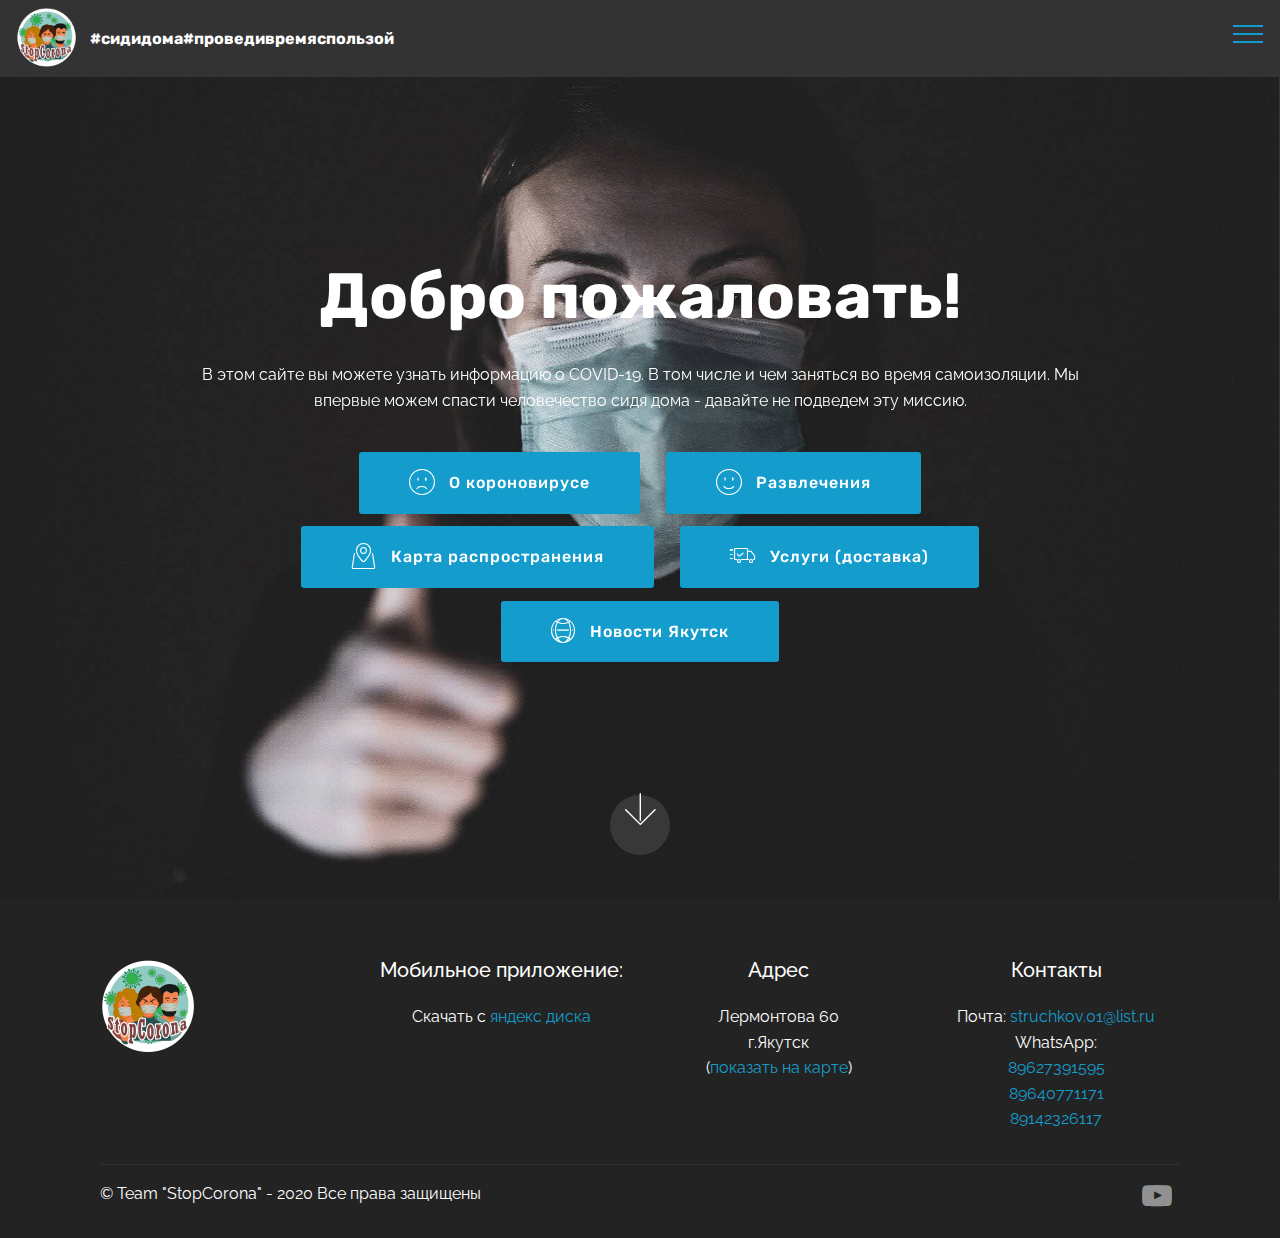
==== commit c59ea862: "create github pages" ====
--- a/index.html
+++ b/index.html
@@ -10,7 +10,7 @@
   <meta property="og:image" content="assets/images/index-meta.jpeg">
   <meta name="twitter:title" content="Home">
   <meta name="viewport" content="width=device-width, initial-scale=1, minimum-scale=1">
-  <link rel="shortcut icon" href="assets/images/mbr-96x115.png" type="image/x-icon">
+  <link rel="shortcut icon" href="assets/images/-1-182x182.png" type="image/x-icon">
   <meta name="description" content="">
   
   
@@ -30,7 +30,7 @@
   
 </head>
 <body>
-  <section class="menu cid-rWU5IrB7id" once="menu" id="menu1-1o">
+  <section class="menu cid-rX6pMm8DHf" once="menu" id="menu1-3d">
 
     
 
@@ -47,22 +47,24 @@
             <div class="navbar-brand">
                 <span class="navbar-logo">
                     
-                         <img src="assets/images/mbr-96x115.png" alt="Mobirise" title="" style="height: 4.6rem;">
+                         <img src="assets/images/-1-182x182.png" alt="Mobirise" title="" style="height: 3.8rem;">
                     
                 </span>
-                <span class="navbar-caption-wrap"><a class="navbar-caption text-white display-4" href="index.html">#сидидома#проведивремяспользой</a></span>
+                <span class="navbar-caption-wrap"><a class="navbar-caption text-white display-4" href="index.html">
+                        #сидидома#проведивремяспользой<br></a></span>
             </div>
         </div>
         <div class="collapse navbar-collapse" id="navbarSupportedContent">
             <ul class="navbar-nav nav-dropdown" data-app-modern-menu="true"><li class="nav-item">
-                    <a class="nav-link link text-white display-4" href="https://mobirise.co">Меню</a>
+                    <a class="nav-link link text-white display-4" href="https://mobirise.co">
+                        &nbsp; &nbsp; &nbsp; &nbsp; &nbsp; &nbsp; &nbsp; &nbsp; &nbsp; &nbsp; &nbsp;</a>
                 </li></ul>
-            <div class="navbar-buttons mbr-section-btn"><a class="btn btn-sm btn-primary display-4" href="index.html"><span class="mbri-home mbr-iconfont mbr-iconfont-btn"></span>В главное</a> <a class="btn btn-sm btn-primary display-4" href="page7.html"><span class="mbri-globe-2 mbr-iconfont mbr-iconfont-btn"></span>Услуги</a>  <a class="btn btn-sm btn-primary display-4" href="page1.html"><span class="mbri-bulleted-list mbr-iconfont mbr-iconfont-btn"></span>Правила самоизоляции</a>  <a class="btn btn-sm btn-primary display-4" href="page2.html"><span class="mbri-devices mbr-iconfont mbr-iconfont-btn"></span>Развлечения</a> <a class="btn btn-sm btn-primary display-4" href="page2.html"><span class="mbri-globe mbr-iconfont mbr-iconfont-btn"></span>Новости</a></div>
+            <div class="navbar-buttons mbr-section-btn"><a class="btn btn-sm btn-primary display-4" href="index.html"><span class="mbri-home mbr-iconfont mbr-iconfont-btn"></span>Главное</a> <a class="btn btn-sm btn-primary display-4" href="page14.html"><span class="mbri-sad-face mbr-iconfont mbr-iconfont-btn"></span>О коронавирусе</a> <a class="btn btn-sm btn-primary display-4" href="page2.html"><span class="mbri-devices mbr-iconfont mbr-iconfont-btn"></span>Развлечения</a> <a class="btn btn-sm btn-primary display-4" href="https://stopcovid19.sakha.gov.ru/karta-rasprostraneniya/"><span class="mbri-map-pin mbr-iconfont mbr-iconfont-btn"></span>Карта распространения</a> <a class="btn btn-sm btn-primary display-4" href="page7.html"><span class="mbri-like mbr-iconfont mbr-iconfont-btn"></span>Услуги</a> <a class="btn btn-sm btn-primary display-4" href="page8.html"><span class="mbri-globe-2 mbr-iconfont mbr-iconfont-btn"></span>Новости</a></div>
         </div>
     </nav>
 </section>
 
-<section class="engine"><a href="https://mobirise.info/v">html templates</a></section><section class="cid-rWU2jjm3Wa mbr-fullscreen mbr-parallax-background" id="header2-1k">
+<section class="engine"><a href="https://mobirise.info/m">free website design templates</a></section><section class="cid-rWU2jjm3Wa mbr-fullscreen mbr-parallax-background" id="header2-1k">
 
     
 
@@ -73,7 +75,7 @@
             <div class="mbr-white col-md-10">
                 <h1 class="mbr-section-title mbr-bold pb-3 mbr-fonts-style display-2"></h1>
                 <h3 class="mbr-section-subtitle align-center mbr-light pb-3 mbr-fonts-style display-2"><strong>Добро пожаловать!</strong></h3>
-                <p class="mbr-text pb-3 mbr-fonts-style display-7">В этом сайте вы можете узнать информацию о COVID-19. В том числе и чем заняться во время самоизоляции.</p>
+                <p class="mbr-text pb-3 mbr-fonts-style display-7">В этом сайте вы можете узнать информацию о COVID-19. В том числе и чем заняться во время самоизоляции. Мы впервые можем спасти человечество сидя дома - давайте не подведем эту миссию.</p>
                 <div class="mbr-section-btn"><a class="btn btn-md btn-primary display-4" href="page14.html"><span class="mbri-sad-face mbr-iconfont mbr-iconfont-btn"></span>О короновирусе</a>
                     <a class="btn btn-md btn-primary display-4" href="page2.html"><span class="mbri-smile-face mbr-iconfont mbr-iconfont-btn"></span>Развлечения</a>  <a class="btn btn-md btn-primary display-4" href="https://stopcovid19.sakha.gov.ru/karta-rasprostraneniya/"><span class="mbri-map-pin mbr-iconfont mbr-iconfont-btn"></span>Карта распространения</a> <a class="btn btn-md btn-primary display-4" href="page7.html"><span class="mbri-delivery mbr-iconfont mbr-iconfont-btn"></span>Услуги (доставка)</a> <a class="btn btn-md btn-primary display-4" href="page8.html"><span class="mbri-globe-2 mbr-iconfont mbr-iconfont-btn"></span>Новости Якутск</a></div>
             </div>
@@ -97,7 +99,7 @@
             <div class="col-12 col-md-3">
                 <div class="media-wrap">
                     
-                        <img src="assets/images/mbr-190x191.png" alt="Mobirise" title="">
+                        <img src="assets/images/-1-192x192.png" alt="Mobirise" title="">
                     
                 </div>
             </div>
@@ -111,7 +113,7 @@
             </div>
             <div class="col-12 col-md-3 mbr-fonts-style display-7">
                 <h5 class="pb-3">Контакты</h5>
-                <p class="mbr-text">Почта: <a href="mailto:struchkov.01@list.ru">struchkov.01@list.ru</a><br>WhatsApp: <br><a href="https://wa.me/89627391595">89627391595</a><br><a href="https://wa.me/89640771171">89640771171</a><br><a href="https://wa.me/89142326117">89142326117</a></p>
+                <p class="mbr-text">Почта: <a href="mailto:struchkov.01@list.ru">struchkov.01@list.ru</a><br>WhatsApp: <br><strong><em><a href="https://wa.me/89627391595">89627391595</a><br><a href="https://wa.me/89640771171">89640771171</a><br><a href="https://wa.me/89142326117">89142326117</a></em></strong></p>
             </div>
         </div>
         <div class="footer-lower">
@@ -123,7 +125,7 @@
             <div class="media-container-row mbr-white">
                 <div class="col-sm-6 copyright">
                     <p class="mbr-text mbr-fonts-style display-7">
-                        © Corporation "StopCorona" - 2020 Все права защищены</p>
+                        © Team "StopCorona" - 2020 Все права защищены&nbsp;</p>
                 </div>
                 <div class="col-md-6">
                     <div class="social-list align-right">
--- a/assets/mobirise/css/mbr-additional.css
+++ b/assets/mobirise/css/mbr-additional.css
@@ -623,26 +623,26 @@
 section.lazy-placeholder:after {
   opacity: 0.3;
 }
-.cid-rWU5IrB7id .navbar {
+.cid-rX6pMm8DHf .navbar {
   padding: .5rem 0;
   background: #333333;
   transition: none;
   min-height: 77px;
 }
-.cid-rWU5IrB7id .navbar-dropdown.bg-color.transparent.opened {
+.cid-rX6pMm8DHf .navbar-dropdown.bg-color.transparent.opened {
   background: #333333;
 }
-.cid-rWU5IrB7id a {
+.cid-rX6pMm8DHf a {
   font-style: normal;
 }
-.cid-rWU5IrB7id .nav-item span {
+.cid-rX6pMm8DHf .nav-item span {
   padding-right: 0.4em;
   line-height: 0.5em;
   vertical-align: text-bottom;
   position: relative;
   text-decoration: none;
 }
-.cid-rWU5IrB7id .nav-item a {
+.cid-rX6pMm8DHf .nav-item a {
   display: -webkit-flex;
   align-items: center;
   justify-content: center;
@@ -651,23 +651,23 @@
   -webkit-align-items: center;
   -webkit-justify-content: center;
 }
-.cid-rWU5IrB7id .nav-item:focus,
-.cid-rWU5IrB7id .nav-link:focus {
+.cid-rX6pMm8DHf .nav-item:focus,
+.cid-rX6pMm8DHf .nav-link:focus {
   outline: none;
 }
-.cid-rWU5IrB7id .btn {
+.cid-rX6pMm8DHf .btn {
   padding: 0.4rem 1.5rem;
   display: -webkit-inline-flex;
   align-items: center;
   -webkit-align-items: center;
 }
-.cid-rWU5IrB7id .btn .mbr-iconfont {
+.cid-rX6pMm8DHf .btn .mbr-iconfont {
   font-size: 1.6rem;
 }
-.cid-rWU5IrB7id .menu-logo {
+.cid-rX6pMm8DHf .menu-logo {
   margin-right: auto;
 }
-.cid-rWU5IrB7id .menu-logo .navbar-brand {
+.cid-rX6pMm8DHf .menu-logo .navbar-brand {
   display: flex;
   margin-left: 5rem;
   padding: 0;
@@ -676,7 +676,7 @@
   -webkit-align-items: center;
   align-items: center;
 }
-.cid-rWU5IrB7id .menu-logo .navbar-brand .navbar-caption-wrap {
+.cid-rX6pMm8DHf .menu-logo .navbar-brand .navbar-caption-wrap {
   display: flex;
   -webkit-align-items: center;
   align-items: center;
@@ -684,43 +684,43 @@
   min-width: 7rem;
   margin: .3rem 0;
 }
-.cid-rWU5IrB7id .menu-logo .navbar-brand .navbar-caption-wrap .navbar-caption {
+.cid-rX6pMm8DHf .menu-logo .navbar-brand .navbar-caption-wrap .navbar-caption {
   line-height: 1.2rem !important;
   padding-right: 2rem;
 }
-.cid-rWU5IrB7id .menu-logo .navbar-brand .navbar-logo {
+.cid-rX6pMm8DHf .menu-logo .navbar-brand .navbar-logo {
   font-size: 4rem;
   transition: font-size 0.25s;
 }
-.cid-rWU5IrB7id .menu-logo .navbar-brand .navbar-logo img {
+.cid-rX6pMm8DHf .menu-logo .navbar-brand .navbar-logo img {
   display: flex;
 }
-.cid-rWU5IrB7id .menu-logo .navbar-brand .navbar-logo .mbr-iconfont {
+.cid-rX6pMm8DHf .menu-logo .navbar-brand .navbar-logo .mbr-iconfont {
   transition: font-size 0.25s;
 }
-.cid-rWU5IrB7id .menu-logo .navbar-brand .navbar-logo a {
+.cid-rX6pMm8DHf .menu-logo .navbar-brand .navbar-logo a {
   display: inline-flex;
 }
-.cid-rWU5IrB7id .navbar-toggleable-sm .navbar-collapse {
+.cid-rX6pMm8DHf .navbar-toggleable-sm .navbar-collapse {
   justify-content: flex-end;
   -webkit-justify-content: flex-end;
   padding-right: 5rem;
   width: auto;
 }
-.cid-rWU5IrB7id .navbar-toggleable-sm .navbar-collapse .navbar-nav {
+.cid-rX6pMm8DHf .navbar-toggleable-sm .navbar-collapse .navbar-nav {
   flex-wrap: wrap;
   -webkit-flex-wrap: wrap;
   padding-left: 0;
 }
-.cid-rWU5IrB7id .navbar-toggleable-sm .navbar-collapse .navbar-nav .nav-item {
+.cid-rX6pMm8DHf .navbar-toggleable-sm .navbar-collapse .navbar-nav .nav-item {
   -webkit-align-self: center;
   align-self: center;
 }
-.cid-rWU5IrB7id .navbar-toggleable-sm .navbar-collapse .navbar-buttons {
+.cid-rX6pMm8DHf .navbar-toggleable-sm .navbar-collapse .navbar-buttons {
   padding-left: 0;
   padding-bottom: 0;
 }
-.cid-rWU5IrB7id .dropdown .dropdown-menu {
+.cid-rX6pMm8DHf .dropdown .dropdown-menu {
   background: #333333;
   visibility: hidden;
   display: block;
@@ -730,20 +730,20 @@
   padding-bottom: 1.4rem;
   text-align: left;
 }
-.cid-rWU5IrB7id .dropdown .dropdown-menu .dropdown-item {
+.cid-rX6pMm8DHf .dropdown .dropdown-menu .dropdown-item {
   width: auto;
   padding: 0.235em 1.5385em 0.235em 1.5385em !important;
 }
-.cid-rWU5IrB7id .dropdown .dropdown-menu .dropdown-item::after {
+.cid-rX6pMm8DHf .dropdown .dropdown-menu .dropdown-item::after {
   right: 0.5rem;
 }
-.cid-rWU5IrB7id .dropdown .dropdown-menu .dropdown-submenu {
+.cid-rX6pMm8DHf .dropdown .dropdown-menu .dropdown-submenu {
   margin: 0;
 }
-.cid-rWU5IrB7id .dropdown.open > .dropdown-menu {
+.cid-rX6pMm8DHf .dropdown.open > .dropdown-menu {
   visibility: visible;
 }
-.cid-rWU5IrB7id .navbar-toggleable-sm.opened:after {
+.cid-rX6pMm8DHf .navbar-toggleable-sm.opened:after {
   position: absolute;
   width: 100vw;
   height: 100vh;
@@ -755,28 +755,28 @@
   -webkit-transform: translateY(100%);
   z-index: 1000;
 }
-.cid-rWU5IrB7id .navbar.navbar-short {
+.cid-rX6pMm8DHf .navbar.navbar-short {
   min-height: 60px;
   transition: all .2s;
 }
-.cid-rWU5IrB7id .navbar.navbar-short .navbar-toggler-right {
+.cid-rX6pMm8DHf .navbar.navbar-short .navbar-toggler-right {
   top: 20px;
 }
-.cid-rWU5IrB7id .navbar.navbar-short .navbar-logo a {
+.cid-rX6pMm8DHf .navbar.navbar-short .navbar-logo a {
   font-size: 2.5rem !important;
   line-height: 2.5rem;
   transition: font-size 0.25s;
 }
-.cid-rWU5IrB7id .navbar.navbar-short .navbar-logo a .mbr-iconfont {
+.cid-rX6pMm8DHf .navbar.navbar-short .navbar-logo a .mbr-iconfont {
   font-size: 2.5rem !important;
 }
-.cid-rWU5IrB7id .navbar.navbar-short .navbar-logo a img {
+.cid-rX6pMm8DHf .navbar.navbar-short .navbar-logo a img {
   height: 3rem !important;
 }
-.cid-rWU5IrB7id .navbar.navbar-short .navbar-brand {
+.cid-rX6pMm8DHf .navbar.navbar-short .navbar-brand {
   min-height: 3rem;
 }
-.cid-rWU5IrB7id button.navbar-toggler {
+.cid-rX6pMm8DHf button.navbar-toggler {
   width: 31px;
   height: 18px;
   cursor: pointer;
@@ -784,10 +784,10 @@
   top: 1.5rem;
   right: 1rem;
 }
-.cid-rWU5IrB7id button.navbar-toggler:focus {
+.cid-rX6pMm8DHf button.navbar-toggler:focus {
   outline: none;
 }
-.cid-rWU5IrB7id button.navbar-toggler .hamburger span {
+.cid-rX6pMm8DHf button.navbar-toggler .hamburger span {
   position: absolute;
   right: 0;
   width: 30px;
@@ -795,94 +795,94 @@
   border-right: 5px;
   background-color: #149dcc;
 }
-.cid-rWU5IrB7id button.navbar-toggler .hamburger span:nth-child(1) {
+.cid-rX6pMm8DHf button.navbar-toggler .hamburger span:nth-child(1) {
   top: 0;
   transition: all .2s;
 }
-.cid-rWU5IrB7id button.navbar-toggler .hamburger span:nth-child(2) {
+.cid-rX6pMm8DHf button.navbar-toggler .hamburger span:nth-child(2) {
   top: 8px;
   transition: all .15s;
 }
-.cid-rWU5IrB7id button.navbar-toggler .hamburger span:nth-child(3) {
+.cid-rX6pMm8DHf button.navbar-toggler .hamburger span:nth-child(3) {
   top: 8px;
   transition: all .15s;
 }
-.cid-rWU5IrB7id button.navbar-toggler .hamburger span:nth-child(4) {
+.cid-rX6pMm8DHf button.navbar-toggler .hamburger span:nth-child(4) {
   top: 16px;
   transition: all .2s;
 }
-.cid-rWU5IrB7id nav.opened .hamburger span:nth-child(1) {
+.cid-rX6pMm8DHf nav.opened .hamburger span:nth-child(1) {
   top: 8px;
   width: 0;
   opacity: 0;
   right: 50%;
   transition: all .2s;
 }
-.cid-rWU5IrB7id nav.opened .hamburger span:nth-child(2) {
+.cid-rX6pMm8DHf nav.opened .hamburger span:nth-child(2) {
   -webkit-transform: rotate(45deg);
   transform: rotate(45deg);
   transition: all .25s;
 }
-.cid-rWU5IrB7id nav.opened .hamburger span:nth-child(3) {
+.cid-rX6pMm8DHf nav.opened .hamburger span:nth-child(3) {
   -webkit-transform: rotate(-45deg);
   transform: rotate(-45deg);
   transition: all .25s;
 }
-.cid-rWU5IrB7id nav.opened .hamburger span:nth-child(4) {
+.cid-rX6pMm8DHf nav.opened .hamburger span:nth-child(4) {
   top: 8px;
   width: 0;
   opacity: 0;
   right: 50%;
   transition: all .2s;
 }
-.cid-rWU5IrB7id .collapsed.navbar-expand {
+.cid-rX6pMm8DHf .collapsed.navbar-expand {
   flex-direction: column;
   -webkit-flex-direction: column;
 }
-.cid-rWU5IrB7id .collapsed .btn {
+.cid-rX6pMm8DHf .collapsed .btn {
   display: -webkit-flex;
 }
-.cid-rWU5IrB7id .collapsed .navbar-collapse {
+.cid-rX6pMm8DHf .collapsed .navbar-collapse {
   display: none !important;
   padding-right: 0 !important;
 }
-.cid-rWU5IrB7id .collapsed .navbar-collapse.collapsing,
-.cid-rWU5IrB7id .collapsed .navbar-collapse.show {
+.cid-rX6pMm8DHf .collapsed .navbar-collapse.collapsing,
+.cid-rX6pMm8DHf .collapsed .navbar-collapse.show {
   display: block !important;
 }
-.cid-rWU5IrB7id .collapsed .navbar-collapse.collapsing .navbar-nav,
-.cid-rWU5IrB7id .collapsed .navbar-collapse.show .navbar-nav {
+.cid-rX6pMm8DHf .collapsed .navbar-collapse.collapsing .navbar-nav,
+.cid-rX6pMm8DHf .collapsed .navbar-collapse.show .navbar-nav {
   display: block;
   text-align: center;
 }
-.cid-rWU5IrB7id .collapsed .navbar-collapse.collapsing .navbar-nav .nav-item,
-.cid-rWU5IrB7id .collapsed .navbar-collapse.show .navbar-nav .nav-item {
+.cid-rX6pMm8DHf .collapsed .navbar-collapse.collapsing .navbar-nav .nav-item,
+.cid-rX6pMm8DHf .collapsed .navbar-collapse.show .navbar-nav .nav-item {
   clear: both;
 }
-.cid-rWU5IrB7id .collapsed .navbar-collapse.collapsing .navbar-buttons,
-.cid-rWU5IrB7id .collapsed .navbar-collapse.show .navbar-buttons {
-  text-align: center;
-}
-.cid-rWU5IrB7id .collapsed .navbar-collapse.collapsing .navbar-buttons:last-child,
-.cid-rWU5IrB7id .collapsed .navbar-collapse.show .navbar-buttons:last-child {
+.cid-rX6pMm8DHf .collapsed .navbar-collapse.collapsing .navbar-buttons,
+.cid-rX6pMm8DHf .collapsed .navbar-collapse.show .navbar-buttons {
+  text-align: center;
+}
+.cid-rX6pMm8DHf .collapsed .navbar-collapse.collapsing .navbar-buttons:last-child,
+.cid-rX6pMm8DHf .collapsed .navbar-collapse.show .navbar-buttons:last-child {
   margin-bottom: 1rem;
 }
 @media (min-width: 1024px) {
-  .cid-rWU5IrB7id .collapsed:not(.navbar-short) .navbar-collapse {
-    max-height: calc(98.5vh - 4.6rem);
-  }
-}
-.cid-rWU5IrB7id .collapsed button.navbar-toggler {
+  .cid-rX6pMm8DHf .collapsed:not(.navbar-short) .navbar-collapse {
+    max-height: calc(98.5vh - 3.8rem);
+  }
+}
+.cid-rX6pMm8DHf .collapsed button.navbar-toggler {
   display: block;
 }
-.cid-rWU5IrB7id .collapsed .navbar-brand {
+.cid-rX6pMm8DHf .collapsed .navbar-brand {
   margin-left: 1rem !important;
 }
-.cid-rWU5IrB7id .collapsed .navbar-toggleable-sm {
+.cid-rX6pMm8DHf .collapsed .navbar-toggleable-sm {
   flex-direction: column;
   -webkit-flex-direction: column;
 }
-.cid-rWU5IrB7id .collapsed .dropdown .dropdown-menu {
+.cid-rX6pMm8DHf .collapsed .dropdown .dropdown-menu {
   width: 100%;
   text-align: center;
   position: relative;
@@ -895,19 +895,19 @@
   transition-duration: .5s;
   transition-property: opacity,padding,height;
 }
-.cid-rWU5IrB7id .collapsed .dropdown.open > .dropdown-menu {
+.cid-rX6pMm8DHf .collapsed .dropdown.open > .dropdown-menu {
   position: relative;
   opacity: 1;
   height: auto;
   padding: 1.4rem 0;
   visibility: visible;
 }
-.cid-rWU5IrB7id .collapsed .dropdown .dropdown-submenu {
+.cid-rX6pMm8DHf .collapsed .dropdown .dropdown-submenu {
   left: 0;
   text-align: center;
   width: 100%;
 }
-.cid-rWU5IrB7id .collapsed .dropdown .dropdown-toggle[data-toggle="dropdown-submenu"]::after {
+.cid-rX6pMm8DHf .collapsed .dropdown .dropdown-toggle[data-toggle="dropdown-submenu"]::after {
   margin-top: 0;
   position: inherit;
   right: 0;
@@ -923,52 +923,52 @@
   border-left: .30em solid transparent;
 }
 @media (max-width: 1023px) {
-  .cid-rWU5IrB7id .navbar-expand {
+  .cid-rX6pMm8DHf .navbar-expand {
     flex-direction: column;
     -webkit-flex-direction: column;
   }
-  .cid-rWU5IrB7id img {
+  .cid-rX6pMm8DHf img {
     height: 3.8rem !important;
   }
-  .cid-rWU5IrB7id .btn {
+  .cid-rX6pMm8DHf .btn {
     display: -webkit-flex;
   }
-  .cid-rWU5IrB7id button.navbar-toggler {
+  .cid-rX6pMm8DHf button.navbar-toggler {
     display: block;
   }
-  .cid-rWU5IrB7id .navbar-brand {
+  .cid-rX6pMm8DHf .navbar-brand {
     margin-left: 1rem !important;
   }
-  .cid-rWU5IrB7id .navbar-toggleable-sm {
+  .cid-rX6pMm8DHf .navbar-toggleable-sm {
     flex-direction: column;
     -webkit-flex-direction: column;
   }
-  .cid-rWU5IrB7id .navbar-collapse {
+  .cid-rX6pMm8DHf .navbar-collapse {
     display: none !important;
     padding-right: 0 !important;
   }
-  .cid-rWU5IrB7id .navbar-collapse.collapsing,
-  .cid-rWU5IrB7id .navbar-collapse.show {
+  .cid-rX6pMm8DHf .navbar-collapse.collapsing,
+  .cid-rX6pMm8DHf .navbar-collapse.show {
     display: block !important;
   }
-  .cid-rWU5IrB7id .navbar-collapse.collapsing .navbar-nav,
-  .cid-rWU5IrB7id .navbar-collapse.show .navbar-nav {
+  .cid-rX6pMm8DHf .navbar-collapse.collapsing .navbar-nav,
+  .cid-rX6pMm8DHf .navbar-collapse.show .navbar-nav {
     display: block;
     text-align: center;
   }
-  .cid-rWU5IrB7id .navbar-collapse.collapsing .navbar-nav .nav-item,
-  .cid-rWU5IrB7id .navbar-collapse.show .navbar-nav .nav-item {
+  .cid-rX6pMm8DHf .navbar-collapse.collapsing .navbar-nav .nav-item,
+  .cid-rX6pMm8DHf .navbar-collapse.show .navbar-nav .nav-item {
     clear: both;
   }
-  .cid-rWU5IrB7id .navbar-collapse.collapsing .navbar-buttons,
-  .cid-rWU5IrB7id .navbar-collapse.show .navbar-buttons {
-    text-align: center;
-  }
-  .cid-rWU5IrB7id .navbar-collapse.collapsing .navbar-buttons:last-child,
-  .cid-rWU5IrB7id .navbar-collapse.show .navbar-buttons:last-child {
+  .cid-rX6pMm8DHf .navbar-collapse.collapsing .navbar-buttons,
+  .cid-rX6pMm8DHf .navbar-collapse.show .navbar-buttons {
+    text-align: center;
+  }
+  .cid-rX6pMm8DHf .navbar-collapse.collapsing .navbar-buttons:last-child,
+  .cid-rX6pMm8DHf .navbar-collapse.show .navbar-buttons:last-child {
     margin-bottom: 1rem;
   }
-  .cid-rWU5IrB7id .dropdown .dropdown-menu {
+  .cid-rX6pMm8DHf .dropdown .dropdown-menu {
     width: 100%;
     text-align: center;
     position: relative;
@@ -981,19 +981,19 @@
     transition-duration: .5s;
     transition-property: opacity,padding,height;
   }
-  .cid-rWU5IrB7id .dropdown.open > .dropdown-menu {
+  .cid-rX6pMm8DHf .dropdown.open > .dropdown-menu {
     position: relative;
     opacity: 1;
     height: auto;
     padding: 1.4rem 0;
     visibility: visible;
   }
-  .cid-rWU5IrB7id .dropdown .dropdown-submenu {
+  .cid-rX6pMm8DHf .dropdown .dropdown-submenu {
     left: 0;
     text-align: center;
     width: 100%;
   }
-  .cid-rWU5IrB7id .dropdown .dropdown-toggle[data-toggle="dropdown-submenu"]::after {
+  .cid-rX6pMm8DHf .dropdown .dropdown-toggle[data-toggle="dropdown-submenu"]::after {
     margin-top: 0;
     position: inherit;
     right: 0;
@@ -1010,17 +1010,17 @@
   }
 }
 @media (min-width: 767px) {
-  .cid-rWU5IrB7id .menu-logo {
+  .cid-rX6pMm8DHf .menu-logo {
     flex-shrink: 0;
     -webkit-flex-shrink: 0;
   }
 }
-.cid-rWU5IrB7id .navbar-collapse {
+.cid-rX6pMm8DHf .navbar-collapse {
   flex-basis: auto;
   -webkit-flex-basis: auto;
 }
-.cid-rWU5IrB7id .nav-link:hover,
-.cid-rWU5IrB7id .dropdown-item:hover {
+.cid-rX6pMm8DHf .nav-link:hover,
+.cid-rX6pMm8DHf .dropdown-item:hover {
   color: #c1c1c1 !important;
 }
 .cid-rWU2jjm3Wa {
@@ -1112,6 +1112,9 @@
 .cid-rX5NHQ60ZW H5 {
   text-align: center;
 }
+.cid-rX5NHQ60ZW .copyright > p {
+  text-align: left;
+}
 .cid-rWRPnL0ySP {
   padding-top: 120px;
   padding-bottom: 0px;
@@ -1125,26 +1128,99 @@
   color: #232323;
   text-align: center;
 }
-.cid-rWU5IrB7id .navbar {
+.cid-rX5OobkP26 {
+  padding-top: 60px;
+  padding-bottom: 15px;
+  background-color: #232323;
+}
+@media (max-width: 767px) {
+  .cid-rX5OobkP26 .content {
+    text-align: center;
+  }
+  .cid-rX5OobkP26 .content > div:not(:last-child) {
+    margin-bottom: 2rem;
+  }
+}
+@media (max-width: 767px) {
+  .cid-rX5OobkP26 .media-wrap {
+    margin-bottom: 1rem;
+  }
+}
+.cid-rX5OobkP26 .media-wrap .mbr-iconfont-logo {
+  font-size: 7.5rem;
+  color: #f36;
+}
+.cid-rX5OobkP26 .media-wrap img {
+  height: 6rem;
+}
+@media (max-width: 767px) {
+  .cid-rX5OobkP26 .footer-lower .copyright {
+    margin-bottom: 1rem;
+    text-align: center;
+  }
+}
+.cid-rX5OobkP26 .footer-lower hr {
+  margin: 1rem 0;
+  border-color: #fff;
+  opacity: .05;
+}
+.cid-rX5OobkP26 .footer-lower .social-list {
+  padding-left: 0;
+  margin-bottom: 0;
+  list-style: none;
+  display: flex;
+  flex-wrap: wrap;
+  justify-content: flex-end;
+  -webkit-justify-content: flex-end;
+}
+.cid-rX5OobkP26 .footer-lower .social-list .mbr-iconfont-social {
+  font-size: 1.3rem;
+  color: #fff;
+}
+.cid-rX5OobkP26 .footer-lower .social-list .soc-item {
+  margin: 0 .5rem;
+}
+.cid-rX5OobkP26 .footer-lower .social-list a {
+  margin: 0;
+  opacity: .5;
+  -webkit-transition: .2s linear;
+  transition: .2s linear;
+}
+.cid-rX5OobkP26 .footer-lower .social-list a:hover {
+  opacity: 1;
+}
+@media (max-width: 767px) {
+  .cid-rX5OobkP26 .footer-lower .social-list {
+    justify-content: center;
+    -webkit-justify-content: center;
+  }
+}
+.cid-rX5OobkP26 P {
+  text-align: center;
+}
+.cid-rX5OobkP26 H5 {
+  text-align: center;
+}
+.cid-rX6pMm8DHf .navbar {
   padding: .5rem 0;
   background: #333333;
   transition: none;
   min-height: 77px;
 }
-.cid-rWU5IrB7id .navbar-dropdown.bg-color.transparent.opened {
+.cid-rX6pMm8DHf .navbar-dropdown.bg-color.transparent.opened {
   background: #333333;
 }
-.cid-rWU5IrB7id a {
+.cid-rX6pMm8DHf a {
   font-style: normal;
 }
-.cid-rWU5IrB7id .nav-item span {
+.cid-rX6pMm8DHf .nav-item span {
   padding-right: 0.4em;
   line-height: 0.5em;
   vertical-align: text-bottom;
   position: relative;
   text-decoration: none;
 }
-.cid-rWU5IrB7id .nav-item a {
+.cid-rX6pMm8DHf .nav-item a {
   display: -webkit-flex;
   align-items: center;
   justify-content: center;
@@ -1153,23 +1229,23 @@
   -webkit-align-items: center;
   -webkit-justify-content: center;
 }
-.cid-rWU5IrB7id .nav-item:focus,
-.cid-rWU5IrB7id .nav-link:focus {
+.cid-rX6pMm8DHf .nav-item:focus,
+.cid-rX6pMm8DHf .nav-link:focus {
   outline: none;
 }
-.cid-rWU5IrB7id .btn {
+.cid-rX6pMm8DHf .btn {
   padding: 0.4rem 1.5rem;
   display: -webkit-inline-flex;
   align-items: center;
   -webkit-align-items: center;
 }
-.cid-rWU5IrB7id .btn .mbr-iconfont {
+.cid-rX6pMm8DHf .btn .mbr-iconfont {
   font-size: 1.6rem;
 }
-.cid-rWU5IrB7id .menu-logo {
+.cid-rX6pMm8DHf .menu-logo {
   margin-right: auto;
 }
-.cid-rWU5IrB7id .menu-logo .navbar-brand {
+.cid-rX6pMm8DHf .menu-logo .navbar-brand {
   display: flex;
   margin-left: 5rem;
   padding: 0;
@@ -1178,7 +1254,7 @@
   -webkit-align-items: center;
   align-items: center;
 }
-.cid-rWU5IrB7id .menu-logo .navbar-brand .navbar-caption-wrap {
+.cid-rX6pMm8DHf .menu-logo .navbar-brand .navbar-caption-wrap {
   display: flex;
   -webkit-align-items: center;
   align-items: center;
@@ -1186,43 +1262,43 @@
   min-width: 7rem;
   margin: .3rem 0;
 }
-.cid-rWU5IrB7id .menu-logo .navbar-brand .navbar-caption-wrap .navbar-caption {
+.cid-rX6pMm8DHf .menu-logo .navbar-brand .navbar-caption-wrap .navbar-caption {
   line-height: 1.2rem !important;
   padding-right: 2rem;
 }
-.cid-rWU5IrB7id .menu-logo .navbar-brand .navbar-logo {
+.cid-rX6pMm8DHf .menu-logo .navbar-brand .navbar-logo {
   font-size: 4rem;
   transition: font-size 0.25s;
 }
-.cid-rWU5IrB7id .menu-logo .navbar-brand .navbar-logo img {
+.cid-rX6pMm8DHf .menu-logo .navbar-brand .navbar-logo img {
   display: flex;
 }
-.cid-rWU5IrB7id .menu-logo .navbar-brand .navbar-logo .mbr-iconfont {
+.cid-rX6pMm8DHf .menu-logo .navbar-brand .navbar-logo .mbr-iconfont {
   transition: font-size 0.25s;
 }
-.cid-rWU5IrB7id .menu-logo .navbar-brand .navbar-logo a {
+.cid-rX6pMm8DHf .menu-logo .navbar-brand .navbar-logo a {
   display: inline-flex;
 }
-.cid-rWU5IrB7id .navbar-toggleable-sm .navbar-collapse {
+.cid-rX6pMm8DHf .navbar-toggleable-sm .navbar-collapse {
   justify-content: flex-end;
   -webkit-justify-content: flex-end;
   padding-right: 5rem;
   width: auto;
 }
-.cid-rWU5IrB7id .navbar-toggleable-sm .navbar-collapse .navbar-nav {
+.cid-rX6pMm8DHf .navbar-toggleable-sm .navbar-collapse .navbar-nav {
   flex-wrap: wrap;
   -webkit-flex-wrap: wrap;
   padding-left: 0;
 }
-.cid-rWU5IrB7id .navbar-toggleable-sm .navbar-collapse .navbar-nav .nav-item {
+.cid-rX6pMm8DHf .navbar-toggleable-sm .navbar-collapse .navbar-nav .nav-item {
   -webkit-align-self: center;
   align-self: center;
 }
-.cid-rWU5IrB7id .navbar-toggleable-sm .navbar-collapse .navbar-buttons {
+.cid-rX6pMm8DHf .navbar-toggleable-sm .navbar-collapse .navbar-buttons {
   padding-left: 0;
   padding-bottom: 0;
 }
-.cid-rWU5IrB7id .dropdown .dropdown-menu {
+.cid-rX6pMm8DHf .dropdown .dropdown-menu {
   background: #333333;
   visibility: hidden;
   display: block;
@@ -1232,20 +1308,20 @@
   padding-bottom: 1.4rem;
   text-align: left;
 }
-.cid-rWU5IrB7id .dropdown .dropdown-menu .dropdown-item {
+.cid-rX6pMm8DHf .dropdown .dropdown-menu .dropdown-item {
   width: auto;
   padding: 0.235em 1.5385em 0.235em 1.5385em !important;
 }
-.cid-rWU5IrB7id .dropdown .dropdown-menu .dropdown-item::after {
+.cid-rX6pMm8DHf .dropdown .dropdown-menu .dropdown-item::after {
   right: 0.5rem;
 }
-.cid-rWU5IrB7id .dropdown .dropdown-menu .dropdown-submenu {
+.cid-rX6pMm8DHf .dropdown .dropdown-menu .dropdown-submenu {
   margin: 0;
 }
-.cid-rWU5IrB7id .dropdown.open > .dropdown-menu {
+.cid-rX6pMm8DHf .dropdown.open > .dropdown-menu {
   visibility: visible;
 }
-.cid-rWU5IrB7id .navbar-toggleable-sm.opened:after {
+.cid-rX6pMm8DHf .navbar-toggleable-sm.opened:after {
   position: absolute;
   width: 100vw;
   height: 100vh;
@@ -1257,28 +1333,28 @@
   -webkit-transform: translateY(100%);
   z-index: 1000;
 }
-.cid-rWU5IrB7id .navbar.navbar-short {
+.cid-rX6pMm8DHf .navbar.navbar-short {
   min-height: 60px;
   transition: all .2s;
 }
-.cid-rWU5IrB7id .navbar.navbar-short .navbar-toggler-right {
+.cid-rX6pMm8DHf .navbar.navbar-short .navbar-toggler-right {
   top: 20px;
 }
-.cid-rWU5IrB7id .navbar.navbar-short .navbar-logo a {
+.cid-rX6pMm8DHf .navbar.navbar-short .navbar-logo a {
   font-size: 2.5rem !important;
   line-height: 2.5rem;
   transition: font-size 0.25s;
 }
-.cid-rWU5IrB7id .navbar.navbar-short .navbar-logo a .mbr-iconfont {
+.cid-rX6pMm8DHf .navbar.navbar-short .navbar-logo a .mbr-iconfont {
   font-size: 2.5rem !important;
 }
-.cid-rWU5IrB7id .navbar.navbar-short .navbar-logo a img {
+.cid-rX6pMm8DHf .navbar.navbar-short .navbar-logo a img {
   height: 3rem !important;
 }
-.cid-rWU5IrB7id .navbar.navbar-short .navbar-brand {
+.cid-rX6pMm8DHf .navbar.navbar-short .navbar-brand {
   min-height: 3rem;
 }
-.cid-rWU5IrB7id button.navbar-toggler {
+.cid-rX6pMm8DHf button.navbar-toggler {
   width: 31px;
   height: 18px;
   cursor: pointer;
@@ -1286,10 +1362,10 @@
   top: 1.5rem;
   right: 1rem;
 }
-.cid-rWU5IrB7id button.navbar-toggler:focus {
+.cid-rX6pMm8DHf button.navbar-toggler:focus {
   outline: none;
 }
-.cid-rWU5IrB7id button.navbar-toggler .hamburger span {
+.cid-rX6pMm8DHf button.navbar-toggler .hamburger span {
   position: absolute;
   right: 0;
   width: 30px;
@@ -1297,94 +1373,94 @@
   border-right: 5px;
   background-color: #149dcc;
 }
-.cid-rWU5IrB7id button.navbar-toggler .hamburger span:nth-child(1) {
+.cid-rX6pMm8DHf button.navbar-toggler .hamburger span:nth-child(1) {
   top: 0;
   transition: all .2s;
 }
-.cid-rWU5IrB7id button.navbar-toggler .hamburger span:nth-child(2) {
+.cid-rX6pMm8DHf button.navbar-toggler .hamburger span:nth-child(2) {
   top: 8px;
   transition: all .15s;
 }
-.cid-rWU5IrB7id button.navbar-toggler .hamburger span:nth-child(3) {
+.cid-rX6pMm8DHf button.navbar-toggler .hamburger span:nth-child(3) {
   top: 8px;
   transition: all .15s;
 }
-.cid-rWU5IrB7id button.navbar-toggler .hamburger span:nth-child(4) {
+.cid-rX6pMm8DHf button.navbar-toggler .hamburger span:nth-child(4) {
   top: 16px;
   transition: all .2s;
 }
-.cid-rWU5IrB7id nav.opened .hamburger span:nth-child(1) {
+.cid-rX6pMm8DHf nav.opened .hamburger span:nth-child(1) {
   top: 8px;
   width: 0;
   opacity: 0;
   right: 50%;
   transition: all .2s;
 }
-.cid-rWU5IrB7id nav.opened .hamburger span:nth-child(2) {
+.cid-rX6pMm8DHf nav.opened .hamburger span:nth-child(2) {
   -webkit-transform: rotate(45deg);
   transform: rotate(45deg);
   transition: all .25s;
 }
-.cid-rWU5IrB7id nav.opened .hamburger span:nth-child(3) {
+.cid-rX6pMm8DHf nav.opened .hamburger span:nth-child(3) {
   -webkit-transform: rotate(-45deg);
   transform: rotate(-45deg);
   transition: all .25s;
 }
-.cid-rWU5IrB7id nav.opened .hamburger span:nth-child(4) {
+.cid-rX6pMm8DHf nav.opened .hamburger span:nth-child(4) {
   top: 8px;
   width: 0;
   opacity: 0;
   right: 50%;
   transition: all .2s;
 }
-.cid-rWU5IrB7id .collapsed.navbar-expand {
+.cid-rX6pMm8DHf .collapsed.navbar-expand {
   flex-direction: column;
   -webkit-flex-direction: column;
 }
-.cid-rWU5IrB7id .collapsed .btn {
+.cid-rX6pMm8DHf .collapsed .btn {
   display: -webkit-flex;
 }
-.cid-rWU5IrB7id .collapsed .navbar-collapse {
+.cid-rX6pMm8DHf .collapsed .navbar-collapse {
   display: none !important;
   padding-right: 0 !important;
 }
-.cid-rWU5IrB7id .collapsed .navbar-collapse.collapsing,
-.cid-rWU5IrB7id .collapsed .navbar-collapse.show {
+.cid-rX6pMm8DHf .collapsed .navbar-collapse.collapsing,
+.cid-rX6pMm8DHf .collapsed .navbar-collapse.show {
   display: block !important;
 }
-.cid-rWU5IrB7id .collapsed .navbar-collapse.collapsing .navbar-nav,
-.cid-rWU5IrB7id .collapsed .navbar-collapse.show .navbar-nav {
+.cid-rX6pMm8DHf .collapsed .navbar-collapse.collapsing .navbar-nav,
+.cid-rX6pMm8DHf .collapsed .navbar-collapse.show .navbar-nav {
   display: block;
   text-align: center;
 }
-.cid-rWU5IrB7id .collapsed .navbar-collapse.collapsing .navbar-nav .nav-item,
-.cid-rWU5IrB7id .collapsed .navbar-collapse.show .navbar-nav .nav-item {
+.cid-rX6pMm8DHf .collapsed .navbar-collapse.collapsing .navbar-nav .nav-item,
+.cid-rX6pMm8DHf .collapsed .navbar-collapse.show .navbar-nav .nav-item {
   clear: both;
 }
-.cid-rWU5IrB7id .collapsed .navbar-collapse.collapsing .navbar-buttons,
-.cid-rWU5IrB7id .collapsed .navbar-collapse.show .navbar-buttons {
-  text-align: center;
-}
-.cid-rWU5IrB7id .collapsed .navbar-collapse.collapsing .navbar-buttons:last-child,
-.cid-rWU5IrB7id .collapsed .navbar-collapse.show .navbar-buttons:last-child {
+.cid-rX6pMm8DHf .collapsed .navbar-collapse.collapsing .navbar-buttons,
+.cid-rX6pMm8DHf .collapsed .navbar-collapse.show .navbar-buttons {
+  text-align: center;
+}
+.cid-rX6pMm8DHf .collapsed .navbar-collapse.collapsing .navbar-buttons:last-child,
+.cid-rX6pMm8DHf .collapsed .navbar-collapse.show .navbar-buttons:last-child {
   margin-bottom: 1rem;
 }
 @media (min-width: 1024px) {
-  .cid-rWU5IrB7id .collapsed:not(.navbar-short) .navbar-collapse {
-    max-height: calc(98.5vh - 4.6rem);
-  }
-}
-.cid-rWU5IrB7id .collapsed button.navbar-toggler {
+  .cid-rX6pMm8DHf .collapsed:not(.navbar-short) .navbar-collapse {
+    max-height: calc(98.5vh - 3.8rem);
+  }
+}
+.cid-rX6pMm8DHf .collapsed button.navbar-toggler {
   display: block;
 }
-.cid-rWU5IrB7id .collapsed .navbar-brand {
+.cid-rX6pMm8DHf .collapsed .navbar-brand {
   margin-left: 1rem !important;
 }
-.cid-rWU5IrB7id .collapsed .navbar-toggleable-sm {
+.cid-rX6pMm8DHf .collapsed .navbar-toggleable-sm {
   flex-direction: column;
   -webkit-flex-direction: column;
 }
-.cid-rWU5IrB7id .collapsed .dropdown .dropdown-menu {
+.cid-rX6pMm8DHf .collapsed .dropdown .dropdown-menu {
   width: 100%;
   text-align: center;
   position: relative;
@@ -1397,19 +1473,19 @@
   transition-duration: .5s;
   transition-property: opacity,padding,height;
 }
-.cid-rWU5IrB7id .collapsed .dropdown.open > .dropdown-menu {
+.cid-rX6pMm8DHf .collapsed .dropdown.open > .dropdown-menu {
   position: relative;
   opacity: 1;
   height: auto;
   padding: 1.4rem 0;
   visibility: visible;
 }
-.cid-rWU5IrB7id .collapsed .dropdown .dropdown-submenu {
+.cid-rX6pMm8DHf .collapsed .dropdown .dropdown-submenu {
   left: 0;
   text-align: center;
   width: 100%;
 }
-.cid-rWU5IrB7id .collapsed .dropdown .dropdown-toggle[data-toggle="dropdown-submenu"]::after {
+.cid-rX6pMm8DHf .collapsed .dropdown .dropdown-toggle[data-toggle="dropdown-submenu"]::after {
   margin-top: 0;
   position: inherit;
   right: 0;
@@ -1425,52 +1501,52 @@
   border-left: .30em solid transparent;
 }
 @media (max-width: 1023px) {
-  .cid-rWU5IrB7id .navbar-expand {
+  .cid-rX6pMm8DHf .navbar-expand {
     flex-direction: column;
     -webkit-flex-direction: column;
   }
-  .cid-rWU5IrB7id img {
+  .cid-rX6pMm8DHf img {
     height: 3.8rem !important;
   }
-  .cid-rWU5IrB7id .btn {
+  .cid-rX6pMm8DHf .btn {
     display: -webkit-flex;
   }
-  .cid-rWU5IrB7id button.navbar-toggler {
+  .cid-rX6pMm8DHf button.navbar-toggler {
     display: block;
   }
-  .cid-rWU5IrB7id .navbar-brand {
+  .cid-rX6pMm8DHf .navbar-brand {
     margin-left: 1rem !important;
   }
-  .cid-rWU5IrB7id .navbar-toggleable-sm {
+  .cid-rX6pMm8DHf .navbar-toggleable-sm {
     flex-direction: column;
     -webkit-flex-direction: column;
   }
-  .cid-rWU5IrB7id .navbar-collapse {
+  .cid-rX6pMm8DHf .navbar-collapse {
     display: none !important;
     padding-right: 0 !important;
   }
-  .cid-rWU5IrB7id .navbar-collapse.collapsing,
-  .cid-rWU5IrB7id .navbar-collapse.show {
+  .cid-rX6pMm8DHf .navbar-collapse.collapsing,
+  .cid-rX6pMm8DHf .navbar-collapse.show {
     display: block !important;
   }
-  .cid-rWU5IrB7id .navbar-collapse.collapsing .navbar-nav,
-  .cid-rWU5IrB7id .navbar-collapse.show .navbar-nav {
+  .cid-rX6pMm8DHf .navbar-collapse.collapsing .navbar-nav,
+  .cid-rX6pMm8DHf .navbar-collapse.show .navbar-nav {
     display: block;
     text-align: center;
   }
-  .cid-rWU5IrB7id .navbar-collapse.collapsing .navbar-nav .nav-item,
-  .cid-rWU5IrB7id .navbar-collapse.show .navbar-nav .nav-item {
+  .cid-rX6pMm8DHf .navbar-collapse.collapsing .navbar-nav .nav-item,
+  .cid-rX6pMm8DHf .navbar-collapse.show .navbar-nav .nav-item {
     clear: both;
   }
-  .cid-rWU5IrB7id .navbar-collapse.collapsing .navbar-buttons,
-  .cid-rWU5IrB7id .navbar-collapse.show .navbar-buttons {
-    text-align: center;
-  }
-  .cid-rWU5IrB7id .navbar-collapse.collapsing .navbar-buttons:last-child,
-  .cid-rWU5IrB7id .navbar-collapse.show .navbar-buttons:last-child {
+  .cid-rX6pMm8DHf .navbar-collapse.collapsing .navbar-buttons,
+  .cid-rX6pMm8DHf .navbar-collapse.show .navbar-buttons {
+    text-align: center;
+  }
+  .cid-rX6pMm8DHf .navbar-collapse.collapsing .navbar-buttons:last-child,
+  .cid-rX6pMm8DHf .navbar-collapse.show .navbar-buttons:last-child {
     margin-bottom: 1rem;
   }
-  .cid-rWU5IrB7id .dropdown .dropdown-menu {
+  .cid-rX6pMm8DHf .dropdown .dropdown-menu {
     width: 100%;
     text-align: center;
     position: relative;
@@ -1483,19 +1559,19 @@
     transition-duration: .5s;
     transition-property: opacity,padding,height;
   }
-  .cid-rWU5IrB7id .dropdown.open > .dropdown-menu {
+  .cid-rX6pMm8DHf .dropdown.open > .dropdown-menu {
     position: relative;
     opacity: 1;
     height: auto;
     padding: 1.4rem 0;
     visibility: visible;
   }
-  .cid-rWU5IrB7id .dropdown .dropdown-submenu {
+  .cid-rX6pMm8DHf .dropdown .dropdown-submenu {
     left: 0;
     text-align: center;
     width: 100%;
   }
-  .cid-rWU5IrB7id .dropdown .dropdown-toggle[data-toggle="dropdown-submenu"]::after {
+  .cid-rX6pMm8DHf .dropdown .dropdown-toggle[data-toggle="dropdown-submenu"]::after {
     margin-top: 0;
     position: inherit;
     right: 0;
@@ -1512,91 +1588,18 @@
   }
 }
 @media (min-width: 767px) {
-  .cid-rWU5IrB7id .menu-logo {
+  .cid-rX6pMm8DHf .menu-logo {
     flex-shrink: 0;
     -webkit-flex-shrink: 0;
   }
 }
-.cid-rWU5IrB7id .navbar-collapse {
+.cid-rX6pMm8DHf .navbar-collapse {
   flex-basis: auto;
   -webkit-flex-basis: auto;
 }
-.cid-rWU5IrB7id .nav-link:hover,
-.cid-rWU5IrB7id .dropdown-item:hover {
+.cid-rX6pMm8DHf .nav-link:hover,
+.cid-rX6pMm8DHf .dropdown-item:hover {
   color: #c1c1c1 !important;
-}
-.cid-rX5OobkP26 {
-  padding-top: 60px;
-  padding-bottom: 15px;
-  background-color: #232323;
-}
-@media (max-width: 767px) {
-  .cid-rX5OobkP26 .content {
-    text-align: center;
-  }
-  .cid-rX5OobkP26 .content > div:not(:last-child) {
-    margin-bottom: 2rem;
-  }
-}
-@media (max-width: 767px) {
-  .cid-rX5OobkP26 .media-wrap {
-    margin-bottom: 1rem;
-  }
-}
-.cid-rX5OobkP26 .media-wrap .mbr-iconfont-logo {
-  font-size: 7.5rem;
-  color: #f36;
-}
-.cid-rX5OobkP26 .media-wrap img {
-  height: 6rem;
-}
-@media (max-width: 767px) {
-  .cid-rX5OobkP26 .footer-lower .copyright {
-    margin-bottom: 1rem;
-    text-align: center;
-  }
-}
-.cid-rX5OobkP26 .footer-lower hr {
-  margin: 1rem 0;
-  border-color: #fff;
-  opacity: .05;
-}
-.cid-rX5OobkP26 .footer-lower .social-list {
-  padding-left: 0;
-  margin-bottom: 0;
-  list-style: none;
-  display: flex;
-  flex-wrap: wrap;
-  justify-content: flex-end;
-  -webkit-justify-content: flex-end;
-}
-.cid-rX5OobkP26 .footer-lower .social-list .mbr-iconfont-social {
-  font-size: 1.3rem;
-  color: #fff;
-}
-.cid-rX5OobkP26 .footer-lower .social-list .soc-item {
-  margin: 0 .5rem;
-}
-.cid-rX5OobkP26 .footer-lower .social-list a {
-  margin: 0;
-  opacity: .5;
-  -webkit-transition: .2s linear;
-  transition: .2s linear;
-}
-.cid-rX5OobkP26 .footer-lower .social-list a:hover {
-  opacity: 1;
-}
-@media (max-width: 767px) {
-  .cid-rX5OobkP26 .footer-lower .social-list {
-    justify-content: center;
-    -webkit-justify-content: center;
-  }
-}
-.cid-rX5OobkP26 P {
-  text-align: center;
-}
-.cid-rX5OobkP26 H5 {
-  text-align: center;
 }
 .cid-rWTwCD2k7Q {
   padding-top: 90px;
@@ -1759,26 +1762,26 @@
 .cid-rWTx4VjSSt H5 {
   text-align: center;
 }
-.cid-rWU5IrB7id .navbar {
+.cid-rX6pMm8DHf .navbar {
   padding: .5rem 0;
   background: #333333;
   transition: none;
   min-height: 77px;
 }
-.cid-rWU5IrB7id .navbar-dropdown.bg-color.transparent.opened {
+.cid-rX6pMm8DHf .navbar-dropdown.bg-color.transparent.opened {
   background: #333333;
 }
-.cid-rWU5IrB7id a {
+.cid-rX6pMm8DHf a {
   font-style: normal;
 }
-.cid-rWU5IrB7id .nav-item span {
+.cid-rX6pMm8DHf .nav-item span {
   padding-right: 0.4em;
   line-height: 0.5em;
   vertical-align: text-bottom;
   position: relative;
   text-decoration: none;
 }
-.cid-rWU5IrB7id .nav-item a {
+.cid-rX6pMm8DHf .nav-item a {
   display: -webkit-flex;
   align-items: center;
   justify-content: center;
@@ -1787,23 +1790,23 @@
   -webkit-align-items: center;
   -webkit-justify-content: center;
 }
-.cid-rWU5IrB7id .nav-item:focus,
-.cid-rWU5IrB7id .nav-link:focus {
+.cid-rX6pMm8DHf .nav-item:focus,
+.cid-rX6pMm8DHf .nav-link:focus {
   outline: none;
 }
-.cid-rWU5IrB7id .btn {
+.cid-rX6pMm8DHf .btn {
   padding: 0.4rem 1.5rem;
   display: -webkit-inline-flex;
   align-items: center;
   -webkit-align-items: center;
 }
-.cid-rWU5IrB7id .btn .mbr-iconfont {
+.cid-rX6pMm8DHf .btn .mbr-iconfont {
   font-size: 1.6rem;
 }
-.cid-rWU5IrB7id .menu-logo {
+.cid-rX6pMm8DHf .menu-logo {
   margin-right: auto;
 }
-.cid-rWU5IrB7id .menu-logo .navbar-brand {
+.cid-rX6pMm8DHf .menu-logo .navbar-brand {
   display: flex;
   margin-left: 5rem;
   padding: 0;
@@ -1812,7 +1815,7 @@
   -webkit-align-items: center;
   align-items: center;
 }
-.cid-rWU5IrB7id .menu-logo .navbar-brand .navbar-caption-wrap {
+.cid-rX6pMm8DHf .menu-logo .navbar-brand .navbar-caption-wrap {
   display: flex;
   -webkit-align-items: center;
   align-items: center;
@@ -1820,43 +1823,43 @@
   min-width: 7rem;
   margin: .3rem 0;
 }
-.cid-rWU5IrB7id .menu-logo .navbar-brand .navbar-caption-wrap .navbar-caption {
+.cid-rX6pMm8DHf .menu-logo .navbar-brand .navbar-caption-wrap .navbar-caption {
   line-height: 1.2rem !important;
   padding-right: 2rem;
 }
-.cid-rWU5IrB7id .menu-logo .navbar-brand .navbar-logo {
+.cid-rX6pMm8DHf .menu-logo .navbar-brand .navbar-logo {
   font-size: 4rem;
   transition: font-size 0.25s;
 }
-.cid-rWU5IrB7id .menu-logo .navbar-brand .navbar-logo img {
+.cid-rX6pMm8DHf .menu-logo .navbar-brand .navbar-logo img {
   display: flex;
 }
-.cid-rWU5IrB7id .menu-logo .navbar-brand .navbar-logo .mbr-iconfont {
+.cid-rX6pMm8DHf .menu-logo .navbar-brand .navbar-logo .mbr-iconfont {
   transition: font-size 0.25s;
 }
-.cid-rWU5IrB7id .menu-logo .navbar-brand .navbar-logo a {
+.cid-rX6pMm8DHf .menu-logo .navbar-brand .navbar-logo a {
   display: inline-flex;
 }
-.cid-rWU5IrB7id .navbar-toggleable-sm .navbar-collapse {
+.cid-rX6pMm8DHf .navbar-toggleable-sm .navbar-collapse {
   justify-content: flex-end;
   -webkit-justify-content: flex-end;
   padding-right: 5rem;
   width: auto;
 }
-.cid-rWU5IrB7id .navbar-toggleable-sm .navbar-collapse .navbar-nav {
+.cid-rX6pMm8DHf .navbar-toggleable-sm .navbar-collapse .navbar-nav {
   flex-wrap: wrap;
   -webkit-flex-wrap: wrap;
   padding-left: 0;
 }
-.cid-rWU5IrB7id .navbar-toggleable-sm .navbar-collapse .navbar-nav .nav-item {
+.cid-rX6pMm8DHf .navbar-toggleable-sm .navbar-collapse .navbar-nav .nav-item {
   -webkit-align-self: center;
   align-self: center;
 }
-.cid-rWU5IrB7id .navbar-toggleable-sm .navbar-collapse .navbar-buttons {
+.cid-rX6pMm8DHf .navbar-toggleable-sm .navbar-collapse .navbar-buttons {
   padding-left: 0;
   padding-bottom: 0;
 }
-.cid-rWU5IrB7id .dropdown .dropdown-menu {
+.cid-rX6pMm8DHf .dropdown .dropdown-menu {
   background: #333333;
   visibility: hidden;
   display: block;
@@ -1866,20 +1869,20 @@
   padding-bottom: 1.4rem;
   text-align: left;
 }
-.cid-rWU5IrB7id .dropdown .dropdown-menu .dropdown-item {
+.cid-rX6pMm8DHf .dropdown .dropdown-menu .dropdown-item {
   width: auto;
   padding: 0.235em 1.5385em 0.235em 1.5385em !important;
 }
-.cid-rWU5IrB7id .dropdown .dropdown-menu .dropdown-item::after {
+.cid-rX6pMm8DHf .dropdown .dropdown-menu .dropdown-item::after {
   right: 0.5rem;
 }
-.cid-rWU5IrB7id .dropdown .dropdown-menu .dropdown-submenu {
+.cid-rX6pMm8DHf .dropdown .dropdown-menu .dropdown-submenu {
   margin: 0;
 }
-.cid-rWU5IrB7id .dropdown.open > .dropdown-menu {
+.cid-rX6pMm8DHf .dropdown.open > .dropdown-menu {
   visibility: visible;
 }
-.cid-rWU5IrB7id .navbar-toggleable-sm.opened:after {
+.cid-rX6pMm8DHf .navbar-toggleable-sm.opened:after {
   position: absolute;
   width: 100vw;
   height: 100vh;
@@ -1891,28 +1894,28 @@
   -webkit-transform: translateY(100%);
   z-index: 1000;
 }
-.cid-rWU5IrB7id .navbar.navbar-short {
+.cid-rX6pMm8DHf .navbar.navbar-short {
   min-height: 60px;
   transition: all .2s;
 }
-.cid-rWU5IrB7id .navbar.navbar-short .navbar-toggler-right {
+.cid-rX6pMm8DHf .navbar.navbar-short .navbar-toggler-right {
   top: 20px;
 }
-.cid-rWU5IrB7id .navbar.navbar-short .navbar-logo a {
+.cid-rX6pMm8DHf .navbar.navbar-short .navbar-logo a {
   font-size: 2.5rem !important;
   line-height: 2.5rem;
   transition: font-size 0.25s;
 }
-.cid-rWU5IrB7id .navbar.navbar-short .navbar-logo a .mbr-iconfont {
+.cid-rX6pMm8DHf .navbar.navbar-short .navbar-logo a .mbr-iconfont {
   font-size: 2.5rem !important;
 }
-.cid-rWU5IrB7id .navbar.navbar-short .navbar-logo a img {
+.cid-rX6pMm8DHf .navbar.navbar-short .navbar-logo a img {
   height: 3rem !important;
 }
-.cid-rWU5IrB7id .navbar.navbar-short .navbar-brand {
+.cid-rX6pMm8DHf .navbar.navbar-short .navbar-brand {
   min-height: 3rem;
 }
-.cid-rWU5IrB7id button.navbar-toggler {
+.cid-rX6pMm8DHf button.navbar-toggler {
   width: 31px;
   height: 18px;
   cursor: pointer;
@@ -1920,10 +1923,10 @@
   top: 1.5rem;
   right: 1rem;
 }
-.cid-rWU5IrB7id button.navbar-toggler:focus {
+.cid-rX6pMm8DHf button.navbar-toggler:focus {
   outline: none;
 }
-.cid-rWU5IrB7id button.navbar-toggler .hamburger span {
+.cid-rX6pMm8DHf button.navbar-toggler .hamburger span {
   position: absolute;
   right: 0;
   width: 30px;
@@ -1931,94 +1934,94 @@
   border-right: 5px;
   background-color: #149dcc;
 }
-.cid-rWU5IrB7id button.navbar-toggler .hamburger span:nth-child(1) {
+.cid-rX6pMm8DHf button.navbar-toggler .hamburger span:nth-child(1) {
   top: 0;
   transition: all .2s;
 }
-.cid-rWU5IrB7id button.navbar-toggler .hamburger span:nth-child(2) {
+.cid-rX6pMm8DHf button.navbar-toggler .hamburger span:nth-child(2) {
   top: 8px;
   transition: all .15s;
 }
-.cid-rWU5IrB7id button.navbar-toggler .hamburger span:nth-child(3) {
+.cid-rX6pMm8DHf button.navbar-toggler .hamburger span:nth-child(3) {
   top: 8px;
   transition: all .15s;
 }
-.cid-rWU5IrB7id button.navbar-toggler .hamburger span:nth-child(4) {
+.cid-rX6pMm8DHf button.navbar-toggler .hamburger span:nth-child(4) {
   top: 16px;
   transition: all .2s;
 }
-.cid-rWU5IrB7id nav.opened .hamburger span:nth-child(1) {
+.cid-rX6pMm8DHf nav.opened .hamburger span:nth-child(1) {
   top: 8px;
   width: 0;
   opacity: 0;
   right: 50%;
   transition: all .2s;
 }
-.cid-rWU5IrB7id nav.opened .hamburger span:nth-child(2) {
+.cid-rX6pMm8DHf nav.opened .hamburger span:nth-child(2) {
   -webkit-transform: rotate(45deg);
   transform: rotate(45deg);
   transition: all .25s;
 }
-.cid-rWU5IrB7id nav.opened .hamburger span:nth-child(3) {
+.cid-rX6pMm8DHf nav.opened .hamburger span:nth-child(3) {
   -webkit-transform: rotate(-45deg);
   transform: rotate(-45deg);
   transition: all .25s;
 }
-.cid-rWU5IrB7id nav.opened .hamburger span:nth-child(4) {
+.cid-rX6pMm8DHf nav.opened .hamburger span:nth-child(4) {
   top: 8px;
   width: 0;
   opacity: 0;
   right: 50%;
   transition: all .2s;
 }
-.cid-rWU5IrB7id .collapsed.navbar-expand {
+.cid-rX6pMm8DHf .collapsed.navbar-expand {
   flex-direction: column;
   -webkit-flex-direction: column;
 }
-.cid-rWU5IrB7id .collapsed .btn {
+.cid-rX6pMm8DHf .collapsed .btn {
   display: -webkit-flex;
 }
-.cid-rWU5IrB7id .collapsed .navbar-collapse {
+.cid-rX6pMm8DHf .collapsed .navbar-collapse {
   display: none !important;
   padding-right: 0 !important;
 }
-.cid-rWU5IrB7id .collapsed .navbar-collapse.collapsing,
-.cid-rWU5IrB7id .collapsed .navbar-collapse.show {
+.cid-rX6pMm8DHf .collapsed .navbar-collapse.collapsing,
+.cid-rX6pMm8DHf .collapsed .navbar-collapse.show {
   display: block !important;
 }
-.cid-rWU5IrB7id .collapsed .navbar-collapse.collapsing .navbar-nav,
-.cid-rWU5IrB7id .collapsed .navbar-collapse.show .navbar-nav {
+.cid-rX6pMm8DHf .collapsed .navbar-collapse.collapsing .navbar-nav,
+.cid-rX6pMm8DHf .collapsed .navbar-collapse.show .navbar-nav {
   display: block;
   text-align: center;
 }
-.cid-rWU5IrB7id .collapsed .navbar-collapse.collapsing .navbar-nav .nav-item,
-.cid-rWU5IrB7id .collapsed .navbar-collapse.show .navbar-nav .nav-item {
+.cid-rX6pMm8DHf .collapsed .navbar-collapse.collapsing .navbar-nav .nav-item,
+.cid-rX6pMm8DHf .collapsed .navbar-collapse.show .navbar-nav .nav-item {
   clear: both;
 }
-.cid-rWU5IrB7id .collapsed .navbar-collapse.collapsing .navbar-buttons,
-.cid-rWU5IrB7id .collapsed .navbar-collapse.show .navbar-buttons {
-  text-align: center;
-}
-.cid-rWU5IrB7id .collapsed .navbar-collapse.collapsing .navbar-buttons:last-child,
-.cid-rWU5IrB7id .collapsed .navbar-collapse.show .navbar-buttons:last-child {
+.cid-rX6pMm8DHf .collapsed .navbar-collapse.collapsing .navbar-buttons,
+.cid-rX6pMm8DHf .collapsed .navbar-collapse.show .navbar-buttons {
+  text-align: center;
+}
+.cid-rX6pMm8DHf .collapsed .navbar-collapse.collapsing .navbar-buttons:last-child,
+.cid-rX6pMm8DHf .collapsed .navbar-collapse.show .navbar-buttons:last-child {
   margin-bottom: 1rem;
 }
 @media (min-width: 1024px) {
-  .cid-rWU5IrB7id .collapsed:not(.navbar-short) .navbar-collapse {
-    max-height: calc(98.5vh - 4.6rem);
-  }
-}
-.cid-rWU5IrB7id .collapsed button.navbar-toggler {
+  .cid-rX6pMm8DHf .collapsed:not(.navbar-short) .navbar-collapse {
+    max-height: calc(98.5vh - 3.8rem);
+  }
+}
+.cid-rX6pMm8DHf .collapsed button.navbar-toggler {
   display: block;
 }
-.cid-rWU5IrB7id .collapsed .navbar-brand {
+.cid-rX6pMm8DHf .collapsed .navbar-brand {
   margin-left: 1rem !important;
 }
-.cid-rWU5IrB7id .collapsed .navbar-toggleable-sm {
+.cid-rX6pMm8DHf .collapsed .navbar-toggleable-sm {
   flex-direction: column;
   -webkit-flex-direction: column;
 }
-.cid-rWU5IrB7id .collapsed .dropdown .dropdown-menu {
+.cid-rX6pMm8DHf .collapsed .dropdown .dropdown-menu {
   width: 100%;
   text-align: center;
   position: relative;
@@ -2031,19 +2034,19 @@
   transition-duration: .5s;
   transition-property: opacity,padding,height;
 }
-.cid-rWU5IrB7id .collapsed .dropdown.open > .dropdown-menu {
+.cid-rX6pMm8DHf .collapsed .dropdown.open > .dropdown-menu {
   position: relative;
   opacity: 1;
   height: auto;
   padding: 1.4rem 0;
   visibility: visible;
 }
-.cid-rWU5IrB7id .collapsed .dropdown .dropdown-submenu {
+.cid-rX6pMm8DHf .collapsed .dropdown .dropdown-submenu {
   left: 0;
   text-align: center;
   width: 100%;
 }
-.cid-rWU5IrB7id .collapsed .dropdown .dropdown-toggle[data-toggle="dropdown-submenu"]::after {
+.cid-rX6pMm8DHf .collapsed .dropdown .dropdown-toggle[data-toggle="dropdown-submenu"]::after {
   margin-top: 0;
   position: inherit;
   right: 0;
@@ -2059,52 +2062,52 @@
   border-left: .30em solid transparent;
 }
 @media (max-width: 1023px) {
-  .cid-rWU5IrB7id .navbar-expand {
+  .cid-rX6pMm8DHf .navbar-expand {
     flex-direction: column;
     -webkit-flex-direction: column;
   }
-  .cid-rWU5IrB7id img {
+  .cid-rX6pMm8DHf img {
     height: 3.8rem !important;
   }
-  .cid-rWU5IrB7id .btn {
+  .cid-rX6pMm8DHf .btn {
     display: -webkit-flex;
   }
-  .cid-rWU5IrB7id button.navbar-toggler {
+  .cid-rX6pMm8DHf button.navbar-toggler {
     display: block;
   }
-  .cid-rWU5IrB7id .navbar-brand {
+  .cid-rX6pMm8DHf .navbar-brand {
     margin-left: 1rem !important;
   }
-  .cid-rWU5IrB7id .navbar-toggleable-sm {
+  .cid-rX6pMm8DHf .navbar-toggleable-sm {
     flex-direction: column;
     -webkit-flex-direction: column;
   }
-  .cid-rWU5IrB7id .navbar-collapse {
+  .cid-rX6pMm8DHf .navbar-collapse {
     display: none !important;
     padding-right: 0 !important;
   }
-  .cid-rWU5IrB7id .navbar-collapse.collapsing,
-  .cid-rWU5IrB7id .navbar-collapse.show {
+  .cid-rX6pMm8DHf .navbar-collapse.collapsing,
+  .cid-rX6pMm8DHf .navbar-collapse.show {
     display: block !important;
   }
-  .cid-rWU5IrB7id .navbar-collapse.collapsing .navbar-nav,
-  .cid-rWU5IrB7id .navbar-collapse.show .navbar-nav {
+  .cid-rX6pMm8DHf .navbar-collapse.collapsing .navbar-nav,
+  .cid-rX6pMm8DHf .navbar-collapse.show .navbar-nav {
     display: block;
     text-align: center;
   }
-  .cid-rWU5IrB7id .navbar-collapse.collapsing .navbar-nav .nav-item,
-  .cid-rWU5IrB7id .navbar-collapse.show .navbar-nav .nav-item {
+  .cid-rX6pMm8DHf .navbar-collapse.collapsing .navbar-nav .nav-item,
+  .cid-rX6pMm8DHf .navbar-collapse.show .navbar-nav .nav-item {
     clear: both;
   }
-  .cid-rWU5IrB7id .navbar-collapse.collapsing .navbar-buttons,
-  .cid-rWU5IrB7id .navbar-collapse.show .navbar-buttons {
-    text-align: center;
-  }
-  .cid-rWU5IrB7id .navbar-collapse.collapsing .navbar-buttons:last-child,
-  .cid-rWU5IrB7id .navbar-collapse.show .navbar-buttons:last-child {
+  .cid-rX6pMm8DHf .navbar-collapse.collapsing .navbar-buttons,
+  .cid-rX6pMm8DHf .navbar-collapse.show .navbar-buttons {
+    text-align: center;
+  }
+  .cid-rX6pMm8DHf .navbar-collapse.collapsing .navbar-buttons:last-child,
+  .cid-rX6pMm8DHf .navbar-collapse.show .navbar-buttons:last-child {
     margin-bottom: 1rem;
   }
-  .cid-rWU5IrB7id .dropdown .dropdown-menu {
+  .cid-rX6pMm8DHf .dropdown .dropdown-menu {
     width: 100%;
     text-align: center;
     position: relative;
@@ -2117,19 +2120,19 @@
     transition-duration: .5s;
     transition-property: opacity,padding,height;
   }
-  .cid-rWU5IrB7id .dropdown.open > .dropdown-menu {
+  .cid-rX6pMm8DHf .dropdown.open > .dropdown-menu {
     position: relative;
     opacity: 1;
     height: auto;
     padding: 1.4rem 0;
     visibility: visible;
   }
-  .cid-rWU5IrB7id .dropdown .dropdown-submenu {
+  .cid-rX6pMm8DHf .dropdown .dropdown-submenu {
     left: 0;
     text-align: center;
     width: 100%;
   }
-  .cid-rWU5IrB7id .dropdown .dropdown-toggle[data-toggle="dropdown-submenu"]::after {
+  .cid-rX6pMm8DHf .dropdown .dropdown-toggle[data-toggle="dropdown-submenu"]::after {
     margin-top: 0;
     position: inherit;
     right: 0;
@@ -2146,17 +2149,17 @@
   }
 }
 @media (min-width: 767px) {
-  .cid-rWU5IrB7id .menu-logo {
+  .cid-rX6pMm8DHf .menu-logo {
     flex-shrink: 0;
     -webkit-flex-shrink: 0;
   }
 }
-.cid-rWU5IrB7id .navbar-collapse {
+.cid-rX6pMm8DHf .navbar-collapse {
   flex-basis: auto;
   -webkit-flex-basis: auto;
 }
-.cid-rWU5IrB7id .nav-link:hover,
-.cid-rWU5IrB7id .dropdown-item:hover {
+.cid-rX6pMm8DHf .nav-link:hover,
+.cid-rX6pMm8DHf .dropdown-item:hover {
   color: #c1c1c1 !important;
 }
 .cid-rWTB3ZFilZ {
@@ -2247,26 +2250,99 @@
 .cid-rWTB3ZFilZ .mbr-section-title {
   color: #232323;
 }
-.cid-rWU5IrB7id .navbar {
+.cid-rX5Ojc6IFq {
+  padding-top: 60px;
+  padding-bottom: 15px;
+  background-color: #232323;
+}
+@media (max-width: 767px) {
+  .cid-rX5Ojc6IFq .content {
+    text-align: center;
+  }
+  .cid-rX5Ojc6IFq .content > div:not(:last-child) {
+    margin-bottom: 2rem;
+  }
+}
+@media (max-width: 767px) {
+  .cid-rX5Ojc6IFq .media-wrap {
+    margin-bottom: 1rem;
+  }
+}
+.cid-rX5Ojc6IFq .media-wrap .mbr-iconfont-logo {
+  font-size: 7.5rem;
+  color: #f36;
+}
+.cid-rX5Ojc6IFq .media-wrap img {
+  height: 6rem;
+}
+@media (max-width: 767px) {
+  .cid-rX5Ojc6IFq .footer-lower .copyright {
+    margin-bottom: 1rem;
+    text-align: center;
+  }
+}
+.cid-rX5Ojc6IFq .footer-lower hr {
+  margin: 1rem 0;
+  border-color: #fff;
+  opacity: .05;
+}
+.cid-rX5Ojc6IFq .footer-lower .social-list {
+  padding-left: 0;
+  margin-bottom: 0;
+  list-style: none;
+  display: flex;
+  flex-wrap: wrap;
+  justify-content: flex-end;
+  -webkit-justify-content: flex-end;
+}
+.cid-rX5Ojc6IFq .footer-lower .social-list .mbr-iconfont-social {
+  font-size: 1.3rem;
+  color: #fff;
+}
+.cid-rX5Ojc6IFq .footer-lower .social-list .soc-item {
+  margin: 0 .5rem;
+}
+.cid-rX5Ojc6IFq .footer-lower .social-list a {
+  margin: 0;
+  opacity: .5;
+  -webkit-transition: .2s linear;
+  transition: .2s linear;
+}
+.cid-rX5Ojc6IFq .footer-lower .social-list a:hover {
+  opacity: 1;
+}
+@media (max-width: 767px) {
+  .cid-rX5Ojc6IFq .footer-lower .social-list {
+    justify-content: center;
+    -webkit-justify-content: center;
+  }
+}
+.cid-rX5Ojc6IFq P {
+  text-align: center;
+}
+.cid-rX5Ojc6IFq H5 {
+  text-align: center;
+}
+.cid-rX6pMm8DHf .navbar {
   padding: .5rem 0;
   background: #333333;
   transition: none;
   min-height: 77px;
 }
-.cid-rWU5IrB7id .navbar-dropdown.bg-color.transparent.opened {
+.cid-rX6pMm8DHf .navbar-dropdown.bg-color.transparent.opened {
   background: #333333;
 }
-.cid-rWU5IrB7id a {
+.cid-rX6pMm8DHf a {
   font-style: normal;
 }
-.cid-rWU5IrB7id .nav-item span {
+.cid-rX6pMm8DHf .nav-item span {
   padding-right: 0.4em;
   line-height: 0.5em;
   vertical-align: text-bottom;
   position: relative;
   text-decoration: none;
 }
-.cid-rWU5IrB7id .nav-item a {
+.cid-rX6pMm8DHf .nav-item a {
   display: -webkit-flex;
   align-items: center;
   justify-content: center;
@@ -2275,23 +2351,23 @@
   -webkit-align-items: center;
   -webkit-justify-content: center;
 }
-.cid-rWU5IrB7id .nav-item:focus,
-.cid-rWU5IrB7id .nav-link:focus {
+.cid-rX6pMm8DHf .nav-item:focus,
+.cid-rX6pMm8DHf .nav-link:focus {
   outline: none;
 }
-.cid-rWU5IrB7id .btn {
+.cid-rX6pMm8DHf .btn {
   padding: 0.4rem 1.5rem;
   display: -webkit-inline-flex;
   align-items: center;
   -webkit-align-items: center;
 }
-.cid-rWU5IrB7id .btn .mbr-iconfont {
+.cid-rX6pMm8DHf .btn .mbr-iconfont {
   font-size: 1.6rem;
 }
-.cid-rWU5IrB7id .menu-logo {
+.cid-rX6pMm8DHf .menu-logo {
   margin-right: auto;
 }
-.cid-rWU5IrB7id .menu-logo .navbar-brand {
+.cid-rX6pMm8DHf .menu-logo .navbar-brand {
   display: flex;
   margin-left: 5rem;
   padding: 0;
@@ -2300,7 +2376,7 @@
   -webkit-align-items: center;
   align-items: center;
 }
-.cid-rWU5IrB7id .menu-logo .navbar-brand .navbar-caption-wrap {
+.cid-rX6pMm8DHf .menu-logo .navbar-brand .navbar-caption-wrap {
   display: flex;
   -webkit-align-items: center;
   align-items: center;
@@ -2308,43 +2384,43 @@
   min-width: 7rem;
   margin: .3rem 0;
 }
-.cid-rWU5IrB7id .menu-logo .navbar-brand .navbar-caption-wrap .navbar-caption {
+.cid-rX6pMm8DHf .menu-logo .navbar-brand .navbar-caption-wrap .navbar-caption {
   line-height: 1.2rem !important;
   padding-right: 2rem;
 }
-.cid-rWU5IrB7id .menu-logo .navbar-brand .navbar-logo {
+.cid-rX6pMm8DHf .menu-logo .navbar-brand .navbar-logo {
   font-size: 4rem;
   transition: font-size 0.25s;
 }
-.cid-rWU5IrB7id .menu-logo .navbar-brand .navbar-logo img {
+.cid-rX6pMm8DHf .menu-logo .navbar-brand .navbar-logo img {
   display: flex;
 }
-.cid-rWU5IrB7id .menu-logo .navbar-brand .navbar-logo .mbr-iconfont {
+.cid-rX6pMm8DHf .menu-logo .navbar-brand .navbar-logo .mbr-iconfont {
   transition: font-size 0.25s;
 }
-.cid-rWU5IrB7id .menu-logo .navbar-brand .navbar-logo a {
+.cid-rX6pMm8DHf .menu-logo .navbar-brand .navbar-logo a {
   display: inline-flex;
 }
-.cid-rWU5IrB7id .navbar-toggleable-sm .navbar-collapse {
+.cid-rX6pMm8DHf .navbar-toggleable-sm .navbar-collapse {
   justify-content: flex-end;
   -webkit-justify-content: flex-end;
   padding-right: 5rem;
   width: auto;
 }
-.cid-rWU5IrB7id .navbar-toggleable-sm .navbar-collapse .navbar-nav {
+.cid-rX6pMm8DHf .navbar-toggleable-sm .navbar-collapse .navbar-nav {
   flex-wrap: wrap;
   -webkit-flex-wrap: wrap;
   padding-left: 0;
 }
-.cid-rWU5IrB7id .navbar-toggleable-sm .navbar-collapse .navbar-nav .nav-item {
+.cid-rX6pMm8DHf .navbar-toggleable-sm .navbar-collapse .navbar-nav .nav-item {
   -webkit-align-self: center;
   align-self: center;
 }
-.cid-rWU5IrB7id .navbar-toggleable-sm .navbar-collapse .navbar-buttons {
+.cid-rX6pMm8DHf .navbar-toggleable-sm .navbar-collapse .navbar-buttons {
   padding-left: 0;
   padding-bottom: 0;
 }
-.cid-rWU5IrB7id .dropdown .dropdown-menu {
+.cid-rX6pMm8DHf .dropdown .dropdown-menu {
   background: #333333;
   visibility: hidden;
   display: block;
@@ -2354,20 +2430,20 @@
   padding-bottom: 1.4rem;
   text-align: left;
 }
-.cid-rWU5IrB7id .dropdown .dropdown-menu .dropdown-item {
+.cid-rX6pMm8DHf .dropdown .dropdown-menu .dropdown-item {
   width: auto;
   padding: 0.235em 1.5385em 0.235em 1.5385em !important;
 }
-.cid-rWU5IrB7id .dropdown .dropdown-menu .dropdown-item::after {
+.cid-rX6pMm8DHf .dropdown .dropdown-menu .dropdown-item::after {
   right: 0.5rem;
 }
-.cid-rWU5IrB7id .dropdown .dropdown-menu .dropdown-submenu {
+.cid-rX6pMm8DHf .dropdown .dropdown-menu .dropdown-submenu {
   margin: 0;
 }
-.cid-rWU5IrB7id .dropdown.open > .dropdown-menu {
+.cid-rX6pMm8DHf .dropdown.open > .dropdown-menu {
   visibility: visible;
 }
-.cid-rWU5IrB7id .navbar-toggleable-sm.opened:after {
+.cid-rX6pMm8DHf .navbar-toggleable-sm.opened:after {
   position: absolute;
   width: 100vw;
   height: 100vh;
@@ -2379,28 +2455,28 @@
   -webkit-transform: translateY(100%);
   z-index: 1000;
 }
-.cid-rWU5IrB7id .navbar.navbar-short {
+.cid-rX6pMm8DHf .navbar.navbar-short {
   min-height: 60px;
   transition: all .2s;
 }
-.cid-rWU5IrB7id .navbar.navbar-short .navbar-toggler-right {
+.cid-rX6pMm8DHf .navbar.navbar-short .navbar-toggler-right {
   top: 20px;
 }
-.cid-rWU5IrB7id .navbar.navbar-short .navbar-logo a {
+.cid-rX6pMm8DHf .navbar.navbar-short .navbar-logo a {
   font-size: 2.5rem !important;
   line-height: 2.5rem;
   transition: font-size 0.25s;
 }
-.cid-rWU5IrB7id .navbar.navbar-short .navbar-logo a .mbr-iconfont {
+.cid-rX6pMm8DHf .navbar.navbar-short .navbar-logo a .mbr-iconfont {
   font-size: 2.5rem !important;
 }
-.cid-rWU5IrB7id .navbar.navbar-short .navbar-logo a img {
+.cid-rX6pMm8DHf .navbar.navbar-short .navbar-logo a img {
   height: 3rem !important;
 }
-.cid-rWU5IrB7id .navbar.navbar-short .navbar-brand {
+.cid-rX6pMm8DHf .navbar.navbar-short .navbar-brand {
   min-height: 3rem;
 }
-.cid-rWU5IrB7id button.navbar-toggler {
+.cid-rX6pMm8DHf button.navbar-toggler {
   width: 31px;
   height: 18px;
   cursor: pointer;
@@ -2408,10 +2484,10 @@
   top: 1.5rem;
   right: 1rem;
 }
-.cid-rWU5IrB7id button.navbar-toggler:focus {
+.cid-rX6pMm8DHf button.navbar-toggler:focus {
   outline: none;
 }
-.cid-rWU5IrB7id button.navbar-toggler .hamburger span {
+.cid-rX6pMm8DHf button.navbar-toggler .hamburger span {
   position: absolute;
   right: 0;
   width: 30px;
@@ -2419,94 +2495,94 @@
   border-right: 5px;
   background-color: #149dcc;
 }
-.cid-rWU5IrB7id button.navbar-toggler .hamburger span:nth-child(1) {
+.cid-rX6pMm8DHf button.navbar-toggler .hamburger span:nth-child(1) {
   top: 0;
   transition: all .2s;
 }
-.cid-rWU5IrB7id button.navbar-toggler .hamburger span:nth-child(2) {
+.cid-rX6pMm8DHf button.navbar-toggler .hamburger span:nth-child(2) {
   top: 8px;
   transition: all .15s;
 }
-.cid-rWU5IrB7id button.navbar-toggler .hamburger span:nth-child(3) {
+.cid-rX6pMm8DHf button.navbar-toggler .hamburger span:nth-child(3) {
   top: 8px;
   transition: all .15s;
 }
-.cid-rWU5IrB7id button.navbar-toggler .hamburger span:nth-child(4) {
+.cid-rX6pMm8DHf button.navbar-toggler .hamburger span:nth-child(4) {
   top: 16px;
   transition: all .2s;
 }
-.cid-rWU5IrB7id nav.opened .hamburger span:nth-child(1) {
+.cid-rX6pMm8DHf nav.opened .hamburger span:nth-child(1) {
   top: 8px;
   width: 0;
   opacity: 0;
   right: 50%;
   transition: all .2s;
 }
-.cid-rWU5IrB7id nav.opened .hamburger span:nth-child(2) {
+.cid-rX6pMm8DHf nav.opened .hamburger span:nth-child(2) {
   -webkit-transform: rotate(45deg);
   transform: rotate(45deg);
   transition: all .25s;
 }
-.cid-rWU5IrB7id nav.opened .hamburger span:nth-child(3) {
+.cid-rX6pMm8DHf nav.opened .hamburger span:nth-child(3) {
   -webkit-transform: rotate(-45deg);
   transform: rotate(-45deg);
   transition: all .25s;
 }
-.cid-rWU5IrB7id nav.opened .hamburger span:nth-child(4) {
+.cid-rX6pMm8DHf nav.opened .hamburger span:nth-child(4) {
   top: 8px;
   width: 0;
   opacity: 0;
   right: 50%;
   transition: all .2s;
 }
-.cid-rWU5IrB7id .collapsed.navbar-expand {
+.cid-rX6pMm8DHf .collapsed.navbar-expand {
   flex-direction: column;
   -webkit-flex-direction: column;
 }
-.cid-rWU5IrB7id .collapsed .btn {
+.cid-rX6pMm8DHf .collapsed .btn {
   display: -webkit-flex;
 }
-.cid-rWU5IrB7id .collapsed .navbar-collapse {
+.cid-rX6pMm8DHf .collapsed .navbar-collapse {
   display: none !important;
   padding-right: 0 !important;
 }
-.cid-rWU5IrB7id .collapsed .navbar-collapse.collapsing,
-.cid-rWU5IrB7id .collapsed .navbar-collapse.show {
+.cid-rX6pMm8DHf .collapsed .navbar-collapse.collapsing,
+.cid-rX6pMm8DHf .collapsed .navbar-collapse.show {
   display: block !important;
 }
-.cid-rWU5IrB7id .collapsed .navbar-collapse.collapsing .navbar-nav,
-.cid-rWU5IrB7id .collapsed .navbar-collapse.show .navbar-nav {
+.cid-rX6pMm8DHf .collapsed .navbar-collapse.collapsing .navbar-nav,
+.cid-rX6pMm8DHf .collapsed .navbar-collapse.show .navbar-nav {
   display: block;
   text-align: center;
 }
-.cid-rWU5IrB7id .collapsed .navbar-collapse.collapsing .navbar-nav .nav-item,
-.cid-rWU5IrB7id .collapsed .navbar-collapse.show .navbar-nav .nav-item {
+.cid-rX6pMm8DHf .collapsed .navbar-collapse.collapsing .navbar-nav .nav-item,
+.cid-rX6pMm8DHf .collapsed .navbar-collapse.show .navbar-nav .nav-item {
   clear: both;
 }
-.cid-rWU5IrB7id .collapsed .navbar-collapse.collapsing .navbar-buttons,
-.cid-rWU5IrB7id .collapsed .navbar-collapse.show .navbar-buttons {
-  text-align: center;
-}
-.cid-rWU5IrB7id .collapsed .navbar-collapse.collapsing .navbar-buttons:last-child,
-.cid-rWU5IrB7id .collapsed .navbar-collapse.show .navbar-buttons:last-child {
+.cid-rX6pMm8DHf .collapsed .navbar-collapse.collapsing .navbar-buttons,
+.cid-rX6pMm8DHf .collapsed .navbar-collapse.show .navbar-buttons {
+  text-align: center;
+}
+.cid-rX6pMm8DHf .collapsed .navbar-collapse.collapsing .navbar-buttons:last-child,
+.cid-rX6pMm8DHf .collapsed .navbar-collapse.show .navbar-buttons:last-child {
   margin-bottom: 1rem;
 }
 @media (min-width: 1024px) {
-  .cid-rWU5IrB7id .collapsed:not(.navbar-short) .navbar-collapse {
-    max-height: calc(98.5vh - 4.6rem);
-  }
-}
-.cid-rWU5IrB7id .collapsed button.navbar-toggler {
+  .cid-rX6pMm8DHf .collapsed:not(.navbar-short) .navbar-collapse {
+    max-height: calc(98.5vh - 3.8rem);
+  }
+}
+.cid-rX6pMm8DHf .collapsed button.navbar-toggler {
   display: block;
 }
-.cid-rWU5IrB7id .collapsed .navbar-brand {
+.cid-rX6pMm8DHf .collapsed .navbar-brand {
   margin-left: 1rem !important;
 }
-.cid-rWU5IrB7id .collapsed .navbar-toggleable-sm {
+.cid-rX6pMm8DHf .collapsed .navbar-toggleable-sm {
   flex-direction: column;
   -webkit-flex-direction: column;
 }
-.cid-rWU5IrB7id .collapsed .dropdown .dropdown-menu {
+.cid-rX6pMm8DHf .collapsed .dropdown .dropdown-menu {
   width: 100%;
   text-align: center;
   position: relative;
@@ -2519,19 +2595,19 @@
   transition-duration: .5s;
   transition-property: opacity,padding,height;
 }
-.cid-rWU5IrB7id .collapsed .dropdown.open > .dropdown-menu {
+.cid-rX6pMm8DHf .collapsed .dropdown.open > .dropdown-menu {
   position: relative;
   opacity: 1;
   height: auto;
   padding: 1.4rem 0;
   visibility: visible;
 }
-.cid-rWU5IrB7id .collapsed .dropdown .dropdown-submenu {
+.cid-rX6pMm8DHf .collapsed .dropdown .dropdown-submenu {
   left: 0;
   text-align: center;
   width: 100%;
 }
-.cid-rWU5IrB7id .collapsed .dropdown .dropdown-toggle[data-toggle="dropdown-submenu"]::after {
+.cid-rX6pMm8DHf .collapsed .dropdown .dropdown-toggle[data-toggle="dropdown-submenu"]::after {
   margin-top: 0;
   position: inherit;
   right: 0;
@@ -2547,52 +2623,52 @@
   border-left: .30em solid transparent;
 }
 @media (max-width: 1023px) {
-  .cid-rWU5IrB7id .navbar-expand {
+  .cid-rX6pMm8DHf .navbar-expand {
     flex-direction: column;
     -webkit-flex-direction: column;
   }
-  .cid-rWU5IrB7id img {
+  .cid-rX6pMm8DHf img {
     height: 3.8rem !important;
   }
-  .cid-rWU5IrB7id .btn {
+  .cid-rX6pMm8DHf .btn {
     display: -webkit-flex;
   }
-  .cid-rWU5IrB7id button.navbar-toggler {
+  .cid-rX6pMm8DHf button.navbar-toggler {
     display: block;
   }
-  .cid-rWU5IrB7id .navbar-brand {
+  .cid-rX6pMm8DHf .navbar-brand {
     margin-left: 1rem !important;
   }
-  .cid-rWU5IrB7id .navbar-toggleable-sm {
+  .cid-rX6pMm8DHf .navbar-toggleable-sm {
     flex-direction: column;
     -webkit-flex-direction: column;
   }
-  .cid-rWU5IrB7id .navbar-collapse {
+  .cid-rX6pMm8DHf .navbar-collapse {
     display: none !important;
     padding-right: 0 !important;
   }
-  .cid-rWU5IrB7id .navbar-collapse.collapsing,
-  .cid-rWU5IrB7id .navbar-collapse.show {
+  .cid-rX6pMm8DHf .navbar-collapse.collapsing,
+  .cid-rX6pMm8DHf .navbar-collapse.show {
     display: block !important;
   }
-  .cid-rWU5IrB7id .navbar-collapse.collapsing .navbar-nav,
-  .cid-rWU5IrB7id .navbar-collapse.show .navbar-nav {
+  .cid-rX6pMm8DHf .navbar-collapse.collapsing .navbar-nav,
+  .cid-rX6pMm8DHf .navbar-collapse.show .navbar-nav {
     display: block;
     text-align: center;
   }
-  .cid-rWU5IrB7id .navbar-collapse.collapsing .navbar-nav .nav-item,
-  .cid-rWU5IrB7id .navbar-collapse.show .navbar-nav .nav-item {
+  .cid-rX6pMm8DHf .navbar-collapse.collapsing .navbar-nav .nav-item,
+  .cid-rX6pMm8DHf .navbar-collapse.show .navbar-nav .nav-item {
     clear: both;
   }
-  .cid-rWU5IrB7id .navbar-collapse.collapsing .navbar-buttons,
-  .cid-rWU5IrB7id .navbar-collapse.show .navbar-buttons {
-    text-align: center;
-  }
-  .cid-rWU5IrB7id .navbar-collapse.collapsing .navbar-buttons:last-child,
-  .cid-rWU5IrB7id .navbar-collapse.show .navbar-buttons:last-child {
+  .cid-rX6pMm8DHf .navbar-collapse.collapsing .navbar-buttons,
+  .cid-rX6pMm8DHf .navbar-collapse.show .navbar-buttons {
+    text-align: center;
+  }
+  .cid-rX6pMm8DHf .navbar-collapse.collapsing .navbar-buttons:last-child,
+  .cid-rX6pMm8DHf .navbar-collapse.show .navbar-buttons:last-child {
     margin-bottom: 1rem;
   }
-  .cid-rWU5IrB7id .dropdown .dropdown-menu {
+  .cid-rX6pMm8DHf .dropdown .dropdown-menu {
     width: 100%;
     text-align: center;
     position: relative;
@@ -2605,19 +2681,19 @@
     transition-duration: .5s;
     transition-property: opacity,padding,height;
   }
-  .cid-rWU5IrB7id .dropdown.open > .dropdown-menu {
+  .cid-rX6pMm8DHf .dropdown.open > .dropdown-menu {
     position: relative;
     opacity: 1;
     height: auto;
     padding: 1.4rem 0;
     visibility: visible;
   }
-  .cid-rWU5IrB7id .dropdown .dropdown-submenu {
+  .cid-rX6pMm8DHf .dropdown .dropdown-submenu {
     left: 0;
     text-align: center;
     width: 100%;
   }
-  .cid-rWU5IrB7id .dropdown .dropdown-toggle[data-toggle="dropdown-submenu"]::after {
+  .cid-rX6pMm8DHf .dropdown .dropdown-toggle[data-toggle="dropdown-submenu"]::after {
     margin-top: 0;
     position: inherit;
     right: 0;
@@ -2634,56 +2710,69 @@
   }
 }
 @media (min-width: 767px) {
-  .cid-rWU5IrB7id .menu-logo {
+  .cid-rX6pMm8DHf .menu-logo {
     flex-shrink: 0;
     -webkit-flex-shrink: 0;
   }
 }
-.cid-rWU5IrB7id .navbar-collapse {
+.cid-rX6pMm8DHf .navbar-collapse {
   flex-basis: auto;
   -webkit-flex-basis: auto;
 }
-.cid-rWU5IrB7id .nav-link:hover,
-.cid-rWU5IrB7id .dropdown-item:hover {
+.cid-rX6pMm8DHf .nav-link:hover,
+.cid-rX6pMm8DHf .dropdown-item:hover {
   color: #c1c1c1 !important;
 }
-.cid-rX5Ojc6IFq {
+.cid-rWTD3m1SOq {
+  background: #ff3366;
+  background: linear-gradient(45deg, #ff3366, #232323);
+}
+.cid-rWTD3m1SOq .video-block {
+  margin: auto;
+  width: 100% !important;
+}
+@media (max-width: 768px) {
+  .cid-rWTD3m1SOq .video-block {
+    width: 100% !important;
+  }
+}
+.cid-rX5Ofr3WTI {
   padding-top: 60px;
   padding-bottom: 15px;
   background-color: #232323;
 }
 @media (max-width: 767px) {
-  .cid-rX5Ojc6IFq .content {
-    text-align: center;
-  }
-  .cid-rX5Ojc6IFq .content > div:not(:last-child) {
+  .cid-rX5Ofr3WTI .content {
+    text-align: center;
+  }
+  .cid-rX5Ofr3WTI .content > div:not(:last-child) {
     margin-bottom: 2rem;
   }
 }
 @media (max-width: 767px) {
-  .cid-rX5Ojc6IFq .media-wrap {
+  .cid-rX5Ofr3WTI .media-wrap {
     margin-bottom: 1rem;
   }
 }
-.cid-rX5Ojc6IFq .media-wrap .mbr-iconfont-logo {
+.cid-rX5Ofr3WTI .media-wrap .mbr-iconfont-logo {
   font-size: 7.5rem;
   color: #f36;
 }
-.cid-rX5Ojc6IFq .media-wrap img {
+.cid-rX5Ofr3WTI .media-wrap img {
   height: 6rem;
 }
 @media (max-width: 767px) {
-  .cid-rX5Ojc6IFq .footer-lower .copyright {
+  .cid-rX5Ofr3WTI .footer-lower .copyright {
     margin-bottom: 1rem;
     text-align: center;
   }
 }
-.cid-rX5Ojc6IFq .footer-lower hr {
+.cid-rX5Ofr3WTI .footer-lower hr {
   margin: 1rem 0;
   border-color: #fff;
   opacity: .05;
 }
-.cid-rX5Ojc6IFq .footer-lower .social-list {
+.cid-rX5Ofr3WTI .footer-lower .social-list {
   padding-left: 0;
   margin-bottom: 0;
   list-style: none;
@@ -2692,67 +2781,54 @@
   justify-content: flex-end;
   -webkit-justify-content: flex-end;
 }
-.cid-rX5Ojc6IFq .footer-lower .social-list .mbr-iconfont-social {
+.cid-rX5Ofr3WTI .footer-lower .social-list .mbr-iconfont-social {
   font-size: 1.3rem;
   color: #fff;
 }
-.cid-rX5Ojc6IFq .footer-lower .social-list .soc-item {
+.cid-rX5Ofr3WTI .footer-lower .social-list .soc-item {
   margin: 0 .5rem;
 }
-.cid-rX5Ojc6IFq .footer-lower .social-list a {
+.cid-rX5Ofr3WTI .footer-lower .social-list a {
   margin: 0;
   opacity: .5;
   -webkit-transition: .2s linear;
   transition: .2s linear;
 }
-.cid-rX5Ojc6IFq .footer-lower .social-list a:hover {
+.cid-rX5Ofr3WTI .footer-lower .social-list a:hover {
   opacity: 1;
 }
 @media (max-width: 767px) {
-  .cid-rX5Ojc6IFq .footer-lower .social-list {
+  .cid-rX5Ofr3WTI .footer-lower .social-list {
     justify-content: center;
     -webkit-justify-content: center;
   }
 }
-.cid-rX5Ojc6IFq P {
-  text-align: center;
-}
-.cid-rX5Ojc6IFq H5 {
-  text-align: center;
-}
-.cid-rWTD3m1SOq {
-  background: #ff3366;
-  background: linear-gradient(45deg, #ff3366, #232323);
-}
-.cid-rWTD3m1SOq .video-block {
-  margin: auto;
-  width: 100% !important;
-}
-@media (max-width: 768px) {
-  .cid-rWTD3m1SOq .video-block {
-    width: 100% !important;
-  }
-}
-.cid-rWU5IrB7id .navbar {
+.cid-rX5Ofr3WTI P {
+  text-align: center;
+}
+.cid-rX5Ofr3WTI H5 {
+  text-align: center;
+}
+.cid-rX6pMm8DHf .navbar {
   padding: .5rem 0;
   background: #333333;
   transition: none;
   min-height: 77px;
 }
-.cid-rWU5IrB7id .navbar-dropdown.bg-color.transparent.opened {
+.cid-rX6pMm8DHf .navbar-dropdown.bg-color.transparent.opened {
   background: #333333;
 }
-.cid-rWU5IrB7id a {
+.cid-rX6pMm8DHf a {
   font-style: normal;
 }
-.cid-rWU5IrB7id .nav-item span {
+.cid-rX6pMm8DHf .nav-item span {
   padding-right: 0.4em;
   line-height: 0.5em;
   vertical-align: text-bottom;
   position: relative;
   text-decoration: none;
 }
-.cid-rWU5IrB7id .nav-item a {
+.cid-rX6pMm8DHf .nav-item a {
   display: -webkit-flex;
   align-items: center;
   justify-content: center;
@@ -2761,23 +2837,23 @@
   -webkit-align-items: center;
   -webkit-justify-content: center;
 }
-.cid-rWU5IrB7id .nav-item:focus,
-.cid-rWU5IrB7id .nav-link:focus {
+.cid-rX6pMm8DHf .nav-item:focus,
+.cid-rX6pMm8DHf .nav-link:focus {
   outline: none;
 }
-.cid-rWU5IrB7id .btn {
+.cid-rX6pMm8DHf .btn {
   padding: 0.4rem 1.5rem;
   display: -webkit-inline-flex;
   align-items: center;
   -webkit-align-items: center;
 }
-.cid-rWU5IrB7id .btn .mbr-iconfont {
+.cid-rX6pMm8DHf .btn .mbr-iconfont {
   font-size: 1.6rem;
 }
-.cid-rWU5IrB7id .menu-logo {
+.cid-rX6pMm8DHf .menu-logo {
   margin-right: auto;
 }
-.cid-rWU5IrB7id .menu-logo .navbar-brand {
+.cid-rX6pMm8DHf .menu-logo .navbar-brand {
   display: flex;
   margin-left: 5rem;
   padding: 0;
@@ -2786,7 +2862,7 @@
   -webkit-align-items: center;
   align-items: center;
 }
-.cid-rWU5IrB7id .menu-logo .navbar-brand .navbar-caption-wrap {
+.cid-rX6pMm8DHf .menu-logo .navbar-brand .navbar-caption-wrap {
   display: flex;
   -webkit-align-items: center;
   align-items: center;
@@ -2794,43 +2870,43 @@
   min-width: 7rem;
   margin: .3rem 0;
 }
-.cid-rWU5IrB7id .menu-logo .navbar-brand .navbar-caption-wrap .navbar-caption {
+.cid-rX6pMm8DHf .menu-logo .navbar-brand .navbar-caption-wrap .navbar-caption {
   line-height: 1.2rem !important;
   padding-right: 2rem;
 }
-.cid-rWU5IrB7id .menu-logo .navbar-brand .navbar-logo {
+.cid-rX6pMm8DHf .menu-logo .navbar-brand .navbar-logo {
   font-size: 4rem;
   transition: font-size 0.25s;
 }
-.cid-rWU5IrB7id .menu-logo .navbar-brand .navbar-logo img {
+.cid-rX6pMm8DHf .menu-logo .navbar-brand .navbar-logo img {
   display: flex;
 }
-.cid-rWU5IrB7id .menu-logo .navbar-brand .navbar-logo .mbr-iconfont {
+.cid-rX6pMm8DHf .menu-logo .navbar-brand .navbar-logo .mbr-iconfont {
   transition: font-size 0.25s;
 }
-.cid-rWU5IrB7id .menu-logo .navbar-brand .navbar-logo a {
+.cid-rX6pMm8DHf .menu-logo .navbar-brand .navbar-logo a {
   display: inline-flex;
 }
-.cid-rWU5IrB7id .navbar-toggleable-sm .navbar-collapse {
+.cid-rX6pMm8DHf .navbar-toggleable-sm .navbar-collapse {
   justify-content: flex-end;
   -webkit-justify-content: flex-end;
   padding-right: 5rem;
   width: auto;
 }
-.cid-rWU5IrB7id .navbar-toggleable-sm .navbar-collapse .navbar-nav {
+.cid-rX6pMm8DHf .navbar-toggleable-sm .navbar-collapse .navbar-nav {
   flex-wrap: wrap;
   -webkit-flex-wrap: wrap;
   padding-left: 0;
 }
-.cid-rWU5IrB7id .navbar-toggleable-sm .navbar-collapse .navbar-nav .nav-item {
+.cid-rX6pMm8DHf .navbar-toggleable-sm .navbar-collapse .navbar-nav .nav-item {
   -webkit-align-self: center;
   align-self: center;
 }
-.cid-rWU5IrB7id .navbar-toggleable-sm .navbar-collapse .navbar-buttons {
+.cid-rX6pMm8DHf .navbar-toggleable-sm .navbar-collapse .navbar-buttons {
   padding-left: 0;
   padding-bottom: 0;
 }
-.cid-rWU5IrB7id .dropdown .dropdown-menu {
+.cid-rX6pMm8DHf .dropdown .dropdown-menu {
   background: #333333;
   visibility: hidden;
   display: block;
@@ -2840,20 +2916,20 @@
   padding-bottom: 1.4rem;
   text-align: left;
 }
-.cid-rWU5IrB7id .dropdown .dropdown-menu .dropdown-item {
+.cid-rX6pMm8DHf .dropdown .dropdown-menu .dropdown-item {
   width: auto;
   padding: 0.235em 1.5385em 0.235em 1.5385em !important;
 }
-.cid-rWU5IrB7id .dropdown .dropdown-menu .dropdown-item::after {
+.cid-rX6pMm8DHf .dropdown .dropdown-menu .dropdown-item::after {
   right: 0.5rem;
 }
-.cid-rWU5IrB7id .dropdown .dropdown-menu .dropdown-submenu {
+.cid-rX6pMm8DHf .dropdown .dropdown-menu .dropdown-submenu {
   margin: 0;
 }
-.cid-rWU5IrB7id .dropdown.open > .dropdown-menu {
+.cid-rX6pMm8DHf .dropdown.open > .dropdown-menu {
   visibility: visible;
 }
-.cid-rWU5IrB7id .navbar-toggleable-sm.opened:after {
+.cid-rX6pMm8DHf .navbar-toggleable-sm.opened:after {
   position: absolute;
   width: 100vw;
   height: 100vh;
@@ -2865,28 +2941,28 @@
   -webkit-transform: translateY(100%);
   z-index: 1000;
 }
-.cid-rWU5IrB7id .navbar.navbar-short {
+.cid-rX6pMm8DHf .navbar.navbar-short {
   min-height: 60px;
   transition: all .2s;
 }
-.cid-rWU5IrB7id .navbar.navbar-short .navbar-toggler-right {
+.cid-rX6pMm8DHf .navbar.navbar-short .navbar-toggler-right {
   top: 20px;
 }
-.cid-rWU5IrB7id .navbar.navbar-short .navbar-logo a {
+.cid-rX6pMm8DHf .navbar.navbar-short .navbar-logo a {
   font-size: 2.5rem !important;
   line-height: 2.5rem;
   transition: font-size 0.25s;
 }
-.cid-rWU5IrB7id .navbar.navbar-short .navbar-logo a .mbr-iconfont {
+.cid-rX6pMm8DHf .navbar.navbar-short .navbar-logo a .mbr-iconfont {
   font-size: 2.5rem !important;
 }
-.cid-rWU5IrB7id .navbar.navbar-short .navbar-logo a img {
+.cid-rX6pMm8DHf .navbar.navbar-short .navbar-logo a img {
   height: 3rem !important;
 }
-.cid-rWU5IrB7id .navbar.navbar-short .navbar-brand {
+.cid-rX6pMm8DHf .navbar.navbar-short .navbar-brand {
   min-height: 3rem;
 }
-.cid-rWU5IrB7id button.navbar-toggler {
+.cid-rX6pMm8DHf button.navbar-toggler {
   width: 31px;
   height: 18px;
   cursor: pointer;
@@ -2894,10 +2970,10 @@
   top: 1.5rem;
   right: 1rem;
 }
-.cid-rWU5IrB7id button.navbar-toggler:focus {
+.cid-rX6pMm8DHf button.navbar-toggler:focus {
   outline: none;
 }
-.cid-rWU5IrB7id button.navbar-toggler .hamburger span {
+.cid-rX6pMm8DHf button.navbar-toggler .hamburger span {
   position: absolute;
   right: 0;
   width: 30px;
@@ -2905,94 +2981,94 @@
   border-right: 5px;
   background-color: #149dcc;
 }
-.cid-rWU5IrB7id button.navbar-toggler .hamburger span:nth-child(1) {
+.cid-rX6pMm8DHf button.navbar-toggler .hamburger span:nth-child(1) {
   top: 0;
   transition: all .2s;
 }
-.cid-rWU5IrB7id button.navbar-toggler .hamburger span:nth-child(2) {
+.cid-rX6pMm8DHf button.navbar-toggler .hamburger span:nth-child(2) {
   top: 8px;
   transition: all .15s;
 }
-.cid-rWU5IrB7id button.navbar-toggler .hamburger span:nth-child(3) {
+.cid-rX6pMm8DHf button.navbar-toggler .hamburger span:nth-child(3) {
   top: 8px;
   transition: all .15s;
 }
-.cid-rWU5IrB7id button.navbar-toggler .hamburger span:nth-child(4) {
+.cid-rX6pMm8DHf button.navbar-toggler .hamburger span:nth-child(4) {
   top: 16px;
   transition: all .2s;
 }
-.cid-rWU5IrB7id nav.opened .hamburger span:nth-child(1) {
+.cid-rX6pMm8DHf nav.opened .hamburger span:nth-child(1) {
   top: 8px;
   width: 0;
   opacity: 0;
   right: 50%;
   transition: all .2s;
 }
-.cid-rWU5IrB7id nav.opened .hamburger span:nth-child(2) {
+.cid-rX6pMm8DHf nav.opened .hamburger span:nth-child(2) {
   -webkit-transform: rotate(45deg);
   transform: rotate(45deg);
   transition: all .25s;
 }
-.cid-rWU5IrB7id nav.opened .hamburger span:nth-child(3) {
+.cid-rX6pMm8DHf nav.opened .hamburger span:nth-child(3) {
   -webkit-transform: rotate(-45deg);
   transform: rotate(-45deg);
   transition: all .25s;
 }
-.cid-rWU5IrB7id nav.opened .hamburger span:nth-child(4) {
+.cid-rX6pMm8DHf nav.opened .hamburger span:nth-child(4) {
   top: 8px;
   width: 0;
   opacity: 0;
   right: 50%;
   transition: all .2s;
 }
-.cid-rWU5IrB7id .collapsed.navbar-expand {
+.cid-rX6pMm8DHf .collapsed.navbar-expand {
   flex-direction: column;
   -webkit-flex-direction: column;
 }
-.cid-rWU5IrB7id .collapsed .btn {
+.cid-rX6pMm8DHf .collapsed .btn {
   display: -webkit-flex;
 }
-.cid-rWU5IrB7id .collapsed .navbar-collapse {
+.cid-rX6pMm8DHf .collapsed .navbar-collapse {
   display: none !important;
   padding-right: 0 !important;
 }
-.cid-rWU5IrB7id .collapsed .navbar-collapse.collapsing,
-.cid-rWU5IrB7id .collapsed .navbar-collapse.show {
+.cid-rX6pMm8DHf .collapsed .navbar-collapse.collapsing,
+.cid-rX6pMm8DHf .collapsed .navbar-collapse.show {
   display: block !important;
 }
-.cid-rWU5IrB7id .collapsed .navbar-collapse.collapsing .navbar-nav,
-.cid-rWU5IrB7id .collapsed .navbar-collapse.show .navbar-nav {
+.cid-rX6pMm8DHf .collapsed .navbar-collapse.collapsing .navbar-nav,
+.cid-rX6pMm8DHf .collapsed .navbar-collapse.show .navbar-nav {
   display: block;
   text-align: center;
 }
-.cid-rWU5IrB7id .collapsed .navbar-collapse.collapsing .navbar-nav .nav-item,
-.cid-rWU5IrB7id .collapsed .navbar-collapse.show .navbar-nav .nav-item {
+.cid-rX6pMm8DHf .collapsed .navbar-collapse.collapsing .navbar-nav .nav-item,
+.cid-rX6pMm8DHf .collapsed .navbar-collapse.show .navbar-nav .nav-item {
   clear: both;
 }
-.cid-rWU5IrB7id .collapsed .navbar-collapse.collapsing .navbar-buttons,
-.cid-rWU5IrB7id .collapsed .navbar-collapse.show .navbar-buttons {
-  text-align: center;
-}
-.cid-rWU5IrB7id .collapsed .navbar-collapse.collapsing .navbar-buttons:last-child,
-.cid-rWU5IrB7id .collapsed .navbar-collapse.show .navbar-buttons:last-child {
+.cid-rX6pMm8DHf .collapsed .navbar-collapse.collapsing .navbar-buttons,
+.cid-rX6pMm8DHf .collapsed .navbar-collapse.show .navbar-buttons {
+  text-align: center;
+}
+.cid-rX6pMm8DHf .collapsed .navbar-collapse.collapsing .navbar-buttons:last-child,
+.cid-rX6pMm8DHf .collapsed .navbar-collapse.show .navbar-buttons:last-child {
   margin-bottom: 1rem;
 }
 @media (min-width: 1024px) {
-  .cid-rWU5IrB7id .collapsed:not(.navbar-short) .navbar-collapse {
-    max-height: calc(98.5vh - 4.6rem);
-  }
-}
-.cid-rWU5IrB7id .collapsed button.navbar-toggler {
+  .cid-rX6pMm8DHf .collapsed:not(.navbar-short) .navbar-collapse {
+    max-height: calc(98.5vh - 3.8rem);
+  }
+}
+.cid-rX6pMm8DHf .collapsed button.navbar-toggler {
   display: block;
 }
-.cid-rWU5IrB7id .collapsed .navbar-brand {
+.cid-rX6pMm8DHf .collapsed .navbar-brand {
   margin-left: 1rem !important;
 }
-.cid-rWU5IrB7id .collapsed .navbar-toggleable-sm {
+.cid-rX6pMm8DHf .collapsed .navbar-toggleable-sm {
   flex-direction: column;
   -webkit-flex-direction: column;
 }
-.cid-rWU5IrB7id .collapsed .dropdown .dropdown-menu {
+.cid-rX6pMm8DHf .collapsed .dropdown .dropdown-menu {
   width: 100%;
   text-align: center;
   position: relative;
@@ -3005,19 +3081,19 @@
   transition-duration: .5s;
   transition-property: opacity,padding,height;
 }
-.cid-rWU5IrB7id .collapsed .dropdown.open > .dropdown-menu {
+.cid-rX6pMm8DHf .collapsed .dropdown.open > .dropdown-menu {
   position: relative;
   opacity: 1;
   height: auto;
   padding: 1.4rem 0;
   visibility: visible;
 }
-.cid-rWU5IrB7id .collapsed .dropdown .dropdown-submenu {
+.cid-rX6pMm8DHf .collapsed .dropdown .dropdown-submenu {
   left: 0;
   text-align: center;
   width: 100%;
 }
-.cid-rWU5IrB7id .collapsed .dropdown .dropdown-toggle[data-toggle="dropdown-submenu"]::after {
+.cid-rX6pMm8DHf .collapsed .dropdown .dropdown-toggle[data-toggle="dropdown-submenu"]::after {
   margin-top: 0;
   position: inherit;
   right: 0;
@@ -3033,52 +3109,52 @@
   border-left: .30em solid transparent;
 }
 @media (max-width: 1023px) {
-  .cid-rWU5IrB7id .navbar-expand {
+  .cid-rX6pMm8DHf .navbar-expand {
     flex-direction: column;
     -webkit-flex-direction: column;
   }
-  .cid-rWU5IrB7id img {
+  .cid-rX6pMm8DHf img {
     height: 3.8rem !important;
   }
-  .cid-rWU5IrB7id .btn {
+  .cid-rX6pMm8DHf .btn {
     display: -webkit-flex;
   }
-  .cid-rWU5IrB7id button.navbar-toggler {
+  .cid-rX6pMm8DHf button.navbar-toggler {
     display: block;
   }
-  .cid-rWU5IrB7id .navbar-brand {
+  .cid-rX6pMm8DHf .navbar-brand {
     margin-left: 1rem !important;
   }
-  .cid-rWU5IrB7id .navbar-toggleable-sm {
+  .cid-rX6pMm8DHf .navbar-toggleable-sm {
     flex-direction: column;
     -webkit-flex-direction: column;
   }
-  .cid-rWU5IrB7id .navbar-collapse {
+  .cid-rX6pMm8DHf .navbar-collapse {
     display: none !important;
     padding-right: 0 !important;
   }
-  .cid-rWU5IrB7id .navbar-collapse.collapsing,
-  .cid-rWU5IrB7id .navbar-collapse.show {
+  .cid-rX6pMm8DHf .navbar-collapse.collapsing,
+  .cid-rX6pMm8DHf .navbar-collapse.show {
     display: block !important;
   }
-  .cid-rWU5IrB7id .navbar-collapse.collapsing .navbar-nav,
-  .cid-rWU5IrB7id .navbar-collapse.show .navbar-nav {
+  .cid-rX6pMm8DHf .navbar-collapse.collapsing .navbar-nav,
+  .cid-rX6pMm8DHf .navbar-collapse.show .navbar-nav {
     display: block;
     text-align: center;
   }
-  .cid-rWU5IrB7id .navbar-collapse.collapsing .navbar-nav .nav-item,
-  .cid-rWU5IrB7id .navbar-collapse.show .navbar-nav .nav-item {
+  .cid-rX6pMm8DHf .navbar-collapse.collapsing .navbar-nav .nav-item,
+  .cid-rX6pMm8DHf .navbar-collapse.show .navbar-nav .nav-item {
     clear: both;
   }
-  .cid-rWU5IrB7id .navbar-collapse.collapsing .navbar-buttons,
-  .cid-rWU5IrB7id .navbar-collapse.show .navbar-buttons {
-    text-align: center;
-  }
-  .cid-rWU5IrB7id .navbar-collapse.collapsing .navbar-buttons:last-child,
-  .cid-rWU5IrB7id .navbar-collapse.show .navbar-buttons:last-child {
+  .cid-rX6pMm8DHf .navbar-collapse.collapsing .navbar-buttons,
+  .cid-rX6pMm8DHf .navbar-collapse.show .navbar-buttons {
+    text-align: center;
+  }
+  .cid-rX6pMm8DHf .navbar-collapse.collapsing .navbar-buttons:last-child,
+  .cid-rX6pMm8DHf .navbar-collapse.show .navbar-buttons:last-child {
     margin-bottom: 1rem;
   }
-  .cid-rWU5IrB7id .dropdown .dropdown-menu {
+  .cid-rX6pMm8DHf .dropdown .dropdown-menu {
     width: 100%;
     text-align: center;
     position: relative;
@@ -3091,19 +3167,19 @@
     transition-duration: .5s;
     transition-property: opacity,padding,height;
   }
-  .cid-rWU5IrB7id .dropdown.open > .dropdown-menu {
+  .cid-rX6pMm8DHf .dropdown.open > .dropdown-menu {
     position: relative;
     opacity: 1;
     height: auto;
     padding: 1.4rem 0;
     visibility: visible;
   }
-  .cid-rWU5IrB7id .dropdown .dropdown-submenu {
+  .cid-rX6pMm8DHf .dropdown .dropdown-submenu {
     left: 0;
     text-align: center;
     width: 100%;
   }
-  .cid-rWU5IrB7id .dropdown .dropdown-toggle[data-toggle="dropdown-submenu"]::after {
+  .cid-rX6pMm8DHf .dropdown .dropdown-toggle[data-toggle="dropdown-submenu"]::after {
     margin-top: 0;
     position: inherit;
     right: 0;
@@ -3120,91 +3196,18 @@
   }
 }
 @media (min-width: 767px) {
-  .cid-rWU5IrB7id .menu-logo {
+  .cid-rX6pMm8DHf .menu-logo {
     flex-shrink: 0;
     -webkit-flex-shrink: 0;
   }
 }
-.cid-rWU5IrB7id .navbar-collapse {
+.cid-rX6pMm8DHf .navbar-collapse {
   flex-basis: auto;
   -webkit-flex-basis: auto;
 }
-.cid-rWU5IrB7id .nav-link:hover,
-.cid-rWU5IrB7id .dropdown-item:hover {
+.cid-rX6pMm8DHf .nav-link:hover,
+.cid-rX6pMm8DHf .dropdown-item:hover {
   color: #c1c1c1 !important;
-}
-.cid-rX5Ofr3WTI {
-  padding-top: 60px;
-  padding-bottom: 15px;
-  background-color: #232323;
-}
-@media (max-width: 767px) {
-  .cid-rX5Ofr3WTI .content {
-    text-align: center;
-  }
-  .cid-rX5Ofr3WTI .content > div:not(:last-child) {
-    margin-bottom: 2rem;
-  }
-}
-@media (max-width: 767px) {
-  .cid-rX5Ofr3WTI .media-wrap {
-    margin-bottom: 1rem;
-  }
-}
-.cid-rX5Ofr3WTI .media-wrap .mbr-iconfont-logo {
-  font-size: 7.5rem;
-  color: #f36;
-}
-.cid-rX5Ofr3WTI .media-wrap img {
-  height: 6rem;
-}
-@media (max-width: 767px) {
-  .cid-rX5Ofr3WTI .footer-lower .copyright {
-    margin-bottom: 1rem;
-    text-align: center;
-  }
-}
-.cid-rX5Ofr3WTI .footer-lower hr {
-  margin: 1rem 0;
-  border-color: #fff;
-  opacity: .05;
-}
-.cid-rX5Ofr3WTI .footer-lower .social-list {
-  padding-left: 0;
-  margin-bottom: 0;
-  list-style: none;
-  display: flex;
-  flex-wrap: wrap;
-  justify-content: flex-end;
-  -webkit-justify-content: flex-end;
-}
-.cid-rX5Ofr3WTI .footer-lower .social-list .mbr-iconfont-social {
-  font-size: 1.3rem;
-  color: #fff;
-}
-.cid-rX5Ofr3WTI .footer-lower .social-list .soc-item {
-  margin: 0 .5rem;
-}
-.cid-rX5Ofr3WTI .footer-lower .social-list a {
-  margin: 0;
-  opacity: .5;
-  -webkit-transition: .2s linear;
-  transition: .2s linear;
-}
-.cid-rX5Ofr3WTI .footer-lower .social-list a:hover {
-  opacity: 1;
-}
-@media (max-width: 767px) {
-  .cid-rX5Ofr3WTI .footer-lower .social-list {
-    justify-content: center;
-    -webkit-justify-content: center;
-  }
-}
-.cid-rX5Ofr3WTI P {
-  text-align: center;
-}
-.cid-rX5Ofr3WTI H5 {
-  text-align: center;
 }
 .cid-rWTQObZoo3 {
   padding-top: 90px;
@@ -3360,26 +3363,26 @@
 .cid-rX5OawvoWF H5 {
   text-align: center;
 }
-.cid-rWU5IrB7id .navbar {
+.cid-rX6pMm8DHf .navbar {
   padding: .5rem 0;
   background: #333333;
   transition: none;
   min-height: 77px;
 }
-.cid-rWU5IrB7id .navbar-dropdown.bg-color.transparent.opened {
+.cid-rX6pMm8DHf .navbar-dropdown.bg-color.transparent.opened {
   background: #333333;
 }
-.cid-rWU5IrB7id a {
+.cid-rX6pMm8DHf a {
   font-style: normal;
 }
-.cid-rWU5IrB7id .nav-item span {
+.cid-rX6pMm8DHf .nav-item span {
   padding-right: 0.4em;
   line-height: 0.5em;
   vertical-align: text-bottom;
   position: relative;
   text-decoration: none;
 }
-.cid-rWU5IrB7id .nav-item a {
+.cid-rX6pMm8DHf .nav-item a {
   display: -webkit-flex;
   align-items: center;
   justify-content: center;
@@ -3388,23 +3391,23 @@
   -webkit-align-items: center;
   -webkit-justify-content: center;
 }
-.cid-rWU5IrB7id .nav-item:focus,
-.cid-rWU5IrB7id .nav-link:focus {
+.cid-rX6pMm8DHf .nav-item:focus,
+.cid-rX6pMm8DHf .nav-link:focus {
   outline: none;
 }
-.cid-rWU5IrB7id .btn {
+.cid-rX6pMm8DHf .btn {
   padding: 0.4rem 1.5rem;
   display: -webkit-inline-flex;
   align-items: center;
   -webkit-align-items: center;
 }
-.cid-rWU5IrB7id .btn .mbr-iconfont {
+.cid-rX6pMm8DHf .btn .mbr-iconfont {
   font-size: 1.6rem;
 }
-.cid-rWU5IrB7id .menu-logo {
+.cid-rX6pMm8DHf .menu-logo {
   margin-right: auto;
 }
-.cid-rWU5IrB7id .menu-logo .navbar-brand {
+.cid-rX6pMm8DHf .menu-logo .navbar-brand {
   display: flex;
   margin-left: 5rem;
   padding: 0;
@@ -3413,7 +3416,7 @@
   -webkit-align-items: center;
   align-items: center;
 }
-.cid-rWU5IrB7id .menu-logo .navbar-brand .navbar-caption-wrap {
+.cid-rX6pMm8DHf .menu-logo .navbar-brand .navbar-caption-wrap {
   display: flex;
   -webkit-align-items: center;
   align-items: center;
@@ -3421,43 +3424,43 @@
   min-width: 7rem;
   margin: .3rem 0;
 }
-.cid-rWU5IrB7id .menu-logo .navbar-brand .navbar-caption-wrap .navbar-caption {
+.cid-rX6pMm8DHf .menu-logo .navbar-brand .navbar-caption-wrap .navbar-caption {
   line-height: 1.2rem !important;
   padding-right: 2rem;
 }
-.cid-rWU5IrB7id .menu-logo .navbar-brand .navbar-logo {
+.cid-rX6pMm8DHf .menu-logo .navbar-brand .navbar-logo {
   font-size: 4rem;
   transition: font-size 0.25s;
 }
-.cid-rWU5IrB7id .menu-logo .navbar-brand .navbar-logo img {
+.cid-rX6pMm8DHf .menu-logo .navbar-brand .navbar-logo img {
   display: flex;
 }
-.cid-rWU5IrB7id .menu-logo .navbar-brand .navbar-logo .mbr-iconfont {
+.cid-rX6pMm8DHf .menu-logo .navbar-brand .navbar-logo .mbr-iconfont {
   transition: font-size 0.25s;
 }
-.cid-rWU5IrB7id .menu-logo .navbar-brand .navbar-logo a {
+.cid-rX6pMm8DHf .menu-logo .navbar-brand .navbar-logo a {
   display: inline-flex;
 }
-.cid-rWU5IrB7id .navbar-toggleable-sm .navbar-collapse {
+.cid-rX6pMm8DHf .navbar-toggleable-sm .navbar-collapse {
   justify-content: flex-end;
   -webkit-justify-content: flex-end;
   padding-right: 5rem;
   width: auto;
 }
-.cid-rWU5IrB7id .navbar-toggleable-sm .navbar-collapse .navbar-nav {
+.cid-rX6pMm8DHf .navbar-toggleable-sm .navbar-collapse .navbar-nav {
   flex-wrap: wrap;
   -webkit-flex-wrap: wrap;
   padding-left: 0;
 }
-.cid-rWU5IrB7id .navbar-toggleable-sm .navbar-collapse .navbar-nav .nav-item {
+.cid-rX6pMm8DHf .navbar-toggleable-sm .navbar-collapse .navbar-nav .nav-item {
   -webkit-align-self: center;
   align-self: center;
 }
-.cid-rWU5IrB7id .navbar-toggleable-sm .navbar-collapse .navbar-buttons {
+.cid-rX6pMm8DHf .navbar-toggleable-sm .navbar-collapse .navbar-buttons {
   padding-left: 0;
   padding-bottom: 0;
 }
-.cid-rWU5IrB7id .dropdown .dropdown-menu {
+.cid-rX6pMm8DHf .dropdown .dropdown-menu {
   background: #333333;
   visibility: hidden;
   display: block;
@@ -3467,20 +3470,20 @@
   padding-bottom: 1.4rem;
   text-align: left;
 }
-.cid-rWU5IrB7id .dropdown .dropdown-menu .dropdown-item {
+.cid-rX6pMm8DHf .dropdown .dropdown-menu .dropdown-item {
   width: auto;
   padding: 0.235em 1.5385em 0.235em 1.5385em !important;
 }
-.cid-rWU5IrB7id .dropdown .dropdown-menu .dropdown-item::after {
+.cid-rX6pMm8DHf .dropdown .dropdown-menu .dropdown-item::after {
   right: 0.5rem;
 }
-.cid-rWU5IrB7id .dropdown .dropdown-menu .dropdown-submenu {
+.cid-rX6pMm8DHf .dropdown .dropdown-menu .dropdown-submenu {
   margin: 0;
 }
-.cid-rWU5IrB7id .dropdown.open > .dropdown-menu {
+.cid-rX6pMm8DHf .dropdown.open > .dropdown-menu {
   visibility: visible;
 }
-.cid-rWU5IrB7id .navbar-toggleable-sm.opened:after {
+.cid-rX6pMm8DHf .navbar-toggleable-sm.opened:after {
   position: absolute;
   width: 100vw;
   height: 100vh;
@@ -3492,28 +3495,28 @@
   -webkit-transform: translateY(100%);
   z-index: 1000;
 }
-.cid-rWU5IrB7id .navbar.navbar-short {
+.cid-rX6pMm8DHf .navbar.navbar-short {
   min-height: 60px;
   transition: all .2s;
 }
-.cid-rWU5IrB7id .navbar.navbar-short .navbar-toggler-right {
+.cid-rX6pMm8DHf .navbar.navbar-short .navbar-toggler-right {
   top: 20px;
 }
-.cid-rWU5IrB7id .navbar.navbar-short .navbar-logo a {
+.cid-rX6pMm8DHf .navbar.navbar-short .navbar-logo a {
   font-size: 2.5rem !important;
   line-height: 2.5rem;
   transition: font-size 0.25s;
 }
-.cid-rWU5IrB7id .navbar.navbar-short .navbar-logo a .mbr-iconfont {
+.cid-rX6pMm8DHf .navbar.navbar-short .navbar-logo a .mbr-iconfont {
   font-size: 2.5rem !important;
 }
-.cid-rWU5IrB7id .navbar.navbar-short .navbar-logo a img {
+.cid-rX6pMm8DHf .navbar.navbar-short .navbar-logo a img {
   height: 3rem !important;
 }
-.cid-rWU5IrB7id .navbar.navbar-short .navbar-brand {
+.cid-rX6pMm8DHf .navbar.navbar-short .navbar-brand {
   min-height: 3rem;
 }
-.cid-rWU5IrB7id button.navbar-toggler {
+.cid-rX6pMm8DHf button.navbar-toggler {
   width: 31px;
   height: 18px;
   cursor: pointer;
@@ -3521,10 +3524,10 @@
   top: 1.5rem;
   right: 1rem;
 }
-.cid-rWU5IrB7id button.navbar-toggler:focus {
+.cid-rX6pMm8DHf button.navbar-toggler:focus {
   outline: none;
 }
-.cid-rWU5IrB7id button.navbar-toggler .hamburger span {
+.cid-rX6pMm8DHf button.navbar-toggler .hamburger span {
   position: absolute;
   right: 0;
   width: 30px;
@@ -3532,94 +3535,94 @@
   border-right: 5px;
   background-color: #149dcc;
 }
-.cid-rWU5IrB7id button.navbar-toggler .hamburger span:nth-child(1) {
+.cid-rX6pMm8DHf button.navbar-toggler .hamburger span:nth-child(1) {
   top: 0;
   transition: all .2s;
 }
-.cid-rWU5IrB7id button.navbar-toggler .hamburger span:nth-child(2) {
+.cid-rX6pMm8DHf button.navbar-toggler .hamburger span:nth-child(2) {
   top: 8px;
   transition: all .15s;
 }
-.cid-rWU5IrB7id button.navbar-toggler .hamburger span:nth-child(3) {
+.cid-rX6pMm8DHf button.navbar-toggler .hamburger span:nth-child(3) {
   top: 8px;
   transition: all .15s;
 }
-.cid-rWU5IrB7id button.navbar-toggler .hamburger span:nth-child(4) {
+.cid-rX6pMm8DHf button.navbar-toggler .hamburger span:nth-child(4) {
   top: 16px;
   transition: all .2s;
 }
-.cid-rWU5IrB7id nav.opened .hamburger span:nth-child(1) {
+.cid-rX6pMm8DHf nav.opened .hamburger span:nth-child(1) {
   top: 8px;
   width: 0;
   opacity: 0;
   right: 50%;
   transition: all .2s;
 }
-.cid-rWU5IrB7id nav.opened .hamburger span:nth-child(2) {
+.cid-rX6pMm8DHf nav.opened .hamburger span:nth-child(2) {
   -webkit-transform: rotate(45deg);
   transform: rotate(45deg);
   transition: all .25s;
 }
-.cid-rWU5IrB7id nav.opened .hamburger span:nth-child(3) {
+.cid-rX6pMm8DHf nav.opened .hamburger span:nth-child(3) {
   -webkit-transform: rotate(-45deg);
   transform: rotate(-45deg);
   transition: all .25s;
 }
-.cid-rWU5IrB7id nav.opened .hamburger span:nth-child(4) {
+.cid-rX6pMm8DHf nav.opened .hamburger span:nth-child(4) {
   top: 8px;
   width: 0;
   opacity: 0;
   right: 50%;
   transition: all .2s;
 }
-.cid-rWU5IrB7id .collapsed.navbar-expand {
+.cid-rX6pMm8DHf .collapsed.navbar-expand {
   flex-direction: column;
   -webkit-flex-direction: column;
 }
-.cid-rWU5IrB7id .collapsed .btn {
+.cid-rX6pMm8DHf .collapsed .btn {
   display: -webkit-flex;
 }
-.cid-rWU5IrB7id .collapsed .navbar-collapse {
+.cid-rX6pMm8DHf .collapsed .navbar-collapse {
   display: none !important;
   padding-right: 0 !important;
 }
-.cid-rWU5IrB7id .collapsed .navbar-collapse.collapsing,
-.cid-rWU5IrB7id .collapsed .navbar-collapse.show {
+.cid-rX6pMm8DHf .collapsed .navbar-collapse.collapsing,
+.cid-rX6pMm8DHf .collapsed .navbar-collapse.show {
   display: block !important;
 }
-.cid-rWU5IrB7id .collapsed .navbar-collapse.collapsing .navbar-nav,
-.cid-rWU5IrB7id .collapsed .navbar-collapse.show .navbar-nav {
+.cid-rX6pMm8DHf .collapsed .navbar-collapse.collapsing .navbar-nav,
+.cid-rX6pMm8DHf .collapsed .navbar-collapse.show .navbar-nav {
   display: block;
   text-align: center;
 }
-.cid-rWU5IrB7id .collapsed .navbar-collapse.collapsing .navbar-nav .nav-item,
-.cid-rWU5IrB7id .collapsed .navbar-collapse.show .navbar-nav .nav-item {
+.cid-rX6pMm8DHf .collapsed .navbar-collapse.collapsing .navbar-nav .nav-item,
+.cid-rX6pMm8DHf .collapsed .navbar-collapse.show .navbar-nav .nav-item {
   clear: both;
 }
-.cid-rWU5IrB7id .collapsed .navbar-collapse.collapsing .navbar-buttons,
-.cid-rWU5IrB7id .collapsed .navbar-collapse.show .navbar-buttons {
-  text-align: center;
-}
-.cid-rWU5IrB7id .collapsed .navbar-collapse.collapsing .navbar-buttons:last-child,
-.cid-rWU5IrB7id .collapsed .navbar-collapse.show .navbar-buttons:last-child {
+.cid-rX6pMm8DHf .collapsed .navbar-collapse.collapsing .navbar-buttons,
+.cid-rX6pMm8DHf .collapsed .navbar-collapse.show .navbar-buttons {
+  text-align: center;
+}
+.cid-rX6pMm8DHf .collapsed .navbar-collapse.collapsing .navbar-buttons:last-child,
+.cid-rX6pMm8DHf .collapsed .navbar-collapse.show .navbar-buttons:last-child {
   margin-bottom: 1rem;
 }
 @media (min-width: 1024px) {
-  .cid-rWU5IrB7id .collapsed:not(.navbar-short) .navbar-collapse {
-    max-height: calc(98.5vh - 4.6rem);
-  }
-}
-.cid-rWU5IrB7id .collapsed button.navbar-toggler {
+  .cid-rX6pMm8DHf .collapsed:not(.navbar-short) .navbar-collapse {
+    max-height: calc(98.5vh - 3.8rem);
+  }
+}
+.cid-rX6pMm8DHf .collapsed button.navbar-toggler {
   display: block;
 }
-.cid-rWU5IrB7id .collapsed .navbar-brand {
+.cid-rX6pMm8DHf .collapsed .navbar-brand {
   margin-left: 1rem !important;
 }
-.cid-rWU5IrB7id .collapsed .navbar-toggleable-sm {
+.cid-rX6pMm8DHf .collapsed .navbar-toggleable-sm {
   flex-direction: column;
   -webkit-flex-direction: column;
 }
-.cid-rWU5IrB7id .collapsed .dropdown .dropdown-menu {
+.cid-rX6pMm8DHf .collapsed .dropdown .dropdown-menu {
   width: 100%;
   text-align: center;
   position: relative;
@@ -3632,19 +3635,19 @@
   transition-duration: .5s;
   transition-property: opacity,padding,height;
 }
-.cid-rWU5IrB7id .collapsed .dropdown.open > .dropdown-menu {
+.cid-rX6pMm8DHf .collapsed .dropdown.open > .dropdown-menu {
   position: relative;
   opacity: 1;
   height: auto;
   padding: 1.4rem 0;
   visibility: visible;
 }
-.cid-rWU5IrB7id .collapsed .dropdown .dropdown-submenu {
+.cid-rX6pMm8DHf .collapsed .dropdown .dropdown-submenu {
   left: 0;
   text-align: center;
   width: 100%;
 }
-.cid-rWU5IrB7id .collapsed .dropdown .dropdown-toggle[data-toggle="dropdown-submenu"]::after {
+.cid-rX6pMm8DHf .collapsed .dropdown .dropdown-toggle[data-toggle="dropdown-submenu"]::after {
   margin-top: 0;
   position: inherit;
   right: 0;
@@ -3660,52 +3663,52 @@
   border-left: .30em solid transparent;
 }
 @media (max-width: 1023px) {
-  .cid-rWU5IrB7id .navbar-expand {
+  .cid-rX6pMm8DHf .navbar-expand {
     flex-direction: column;
     -webkit-flex-direction: column;
   }
-  .cid-rWU5IrB7id img {
+  .cid-rX6pMm8DHf img {
     height: 3.8rem !important;
   }
-  .cid-rWU5IrB7id .btn {
+  .cid-rX6pMm8DHf .btn {
     display: -webkit-flex;
   }
-  .cid-rWU5IrB7id button.navbar-toggler {
+  .cid-rX6pMm8DHf button.navbar-toggler {
     display: block;
   }
-  .cid-rWU5IrB7id .navbar-brand {
+  .cid-rX6pMm8DHf .navbar-brand {
     margin-left: 1rem !important;
   }
-  .cid-rWU5IrB7id .navbar-toggleable-sm {
+  .cid-rX6pMm8DHf .navbar-toggleable-sm {
     flex-direction: column;
     -webkit-flex-direction: column;
   }
-  .cid-rWU5IrB7id .navbar-collapse {
+  .cid-rX6pMm8DHf .navbar-collapse {
     display: none !important;
     padding-right: 0 !important;
   }
-  .cid-rWU5IrB7id .navbar-collapse.collapsing,
-  .cid-rWU5IrB7id .navbar-collapse.show {
+  .cid-rX6pMm8DHf .navbar-collapse.collapsing,
+  .cid-rX6pMm8DHf .navbar-collapse.show {
     display: block !important;
   }
-  .cid-rWU5IrB7id .navbar-collapse.collapsing .navbar-nav,
-  .cid-rWU5IrB7id .navbar-collapse.show .navbar-nav {
+  .cid-rX6pMm8DHf .navbar-collapse.collapsing .navbar-nav,
+  .cid-rX6pMm8DHf .navbar-collapse.show .navbar-nav {
     display: block;
     text-align: center;
   }
-  .cid-rWU5IrB7id .navbar-collapse.collapsing .navbar-nav .nav-item,
-  .cid-rWU5IrB7id .navbar-collapse.show .navbar-nav .nav-item {
+  .cid-rX6pMm8DHf .navbar-collapse.collapsing .navbar-nav .nav-item,
+  .cid-rX6pMm8DHf .navbar-collapse.show .navbar-nav .nav-item {
     clear: both;
   }
-  .cid-rWU5IrB7id .navbar-collapse.collapsing .navbar-buttons,
-  .cid-rWU5IrB7id .navbar-collapse.show .navbar-buttons {
-    text-align: center;
-  }
-  .cid-rWU5IrB7id .navbar-collapse.collapsing .navbar-buttons:last-child,
-  .cid-rWU5IrB7id .navbar-collapse.show .navbar-buttons:last-child {
+  .cid-rX6pMm8DHf .navbar-collapse.collapsing .navbar-buttons,
+  .cid-rX6pMm8DHf .navbar-collapse.show .navbar-buttons {
+    text-align: center;
+  }
+  .cid-rX6pMm8DHf .navbar-collapse.collapsing .navbar-buttons:last-child,
+  .cid-rX6pMm8DHf .navbar-collapse.show .navbar-buttons:last-child {
     margin-bottom: 1rem;
   }
-  .cid-rWU5IrB7id .dropdown .dropdown-menu {
+  .cid-rX6pMm8DHf .dropdown .dropdown-menu {
     width: 100%;
     text-align: center;
     position: relative;
@@ -3718,19 +3721,19 @@
     transition-duration: .5s;
     transition-property: opacity,padding,height;
   }
-  .cid-rWU5IrB7id .dropdown.open > .dropdown-menu {
+  .cid-rX6pMm8DHf .dropdown.open > .dropdown-menu {
     position: relative;
     opacity: 1;
     height: auto;
     padding: 1.4rem 0;
     visibility: visible;
   }
-  .cid-rWU5IrB7id .dropdown .dropdown-submenu {
+  .cid-rX6pMm8DHf .dropdown .dropdown-submenu {
     left: 0;
     text-align: center;
     width: 100%;
   }
-  .cid-rWU5IrB7id .dropdown .dropdown-toggle[data-toggle="dropdown-submenu"]::after {
+  .cid-rX6pMm8DHf .dropdown .dropdown-toggle[data-toggle="dropdown-submenu"]::after {
     margin-top: 0;
     position: inherit;
     right: 0;
@@ -3747,39 +3750,197 @@
   }
 }
 @media (min-width: 767px) {
-  .cid-rWU5IrB7id .menu-logo {
+  .cid-rX6pMm8DHf .menu-logo {
     flex-shrink: 0;
     -webkit-flex-shrink: 0;
   }
 }
-.cid-rWU5IrB7id .navbar-collapse {
+.cid-rX6pMm8DHf .navbar-collapse {
   flex-basis: auto;
   -webkit-flex-basis: auto;
 }
-.cid-rWU5IrB7id .nav-link:hover,
-.cid-rWU5IrB7id .dropdown-item:hover {
+.cid-rX6pMm8DHf .nav-link:hover,
+.cid-rX6pMm8DHf .dropdown-item:hover {
   color: #c1c1c1 !important;
 }
-.cid-rWU5IrB7id .navbar {
+.cid-rWXDxU8mFK {
+  padding-top: 120px;
+  padding-bottom: 60px;
+  background-image: url("../../../assets/images/mbr-1920x1275.jpeg");
+}
+.cid-rWXDxU8mFK .testimonials-container {
+  margin: 0 auto;
+}
+.cid-rWXDxU8mFK .testimonials-container .testimonials-item {
+  justify-content: center;
+  margin-top: 3rem;
+  -webkit-justify-content: center;
+}
+.cid-rWXDxU8mFK .testimonials-container .testimonials-item .user {
+  background: #cebfaf;
+}
+.cid-rWXDxU8mFK .testimonials-container .testimonials-item .user.row {
+  margin: 0;
+}
+.cid-rWXDxU8mFK .testimonials-container .testimonials-item .user .user_image {
+  width: 150px;
+  height: 150px;
+  overflow: hidden;
+  margin: 2rem auto 2rem auto;
+}
+.cid-rWXDxU8mFK .testimonials-container .testimonials-item .user .user_image img {
+  width: 100%;
+  min-width: 100%;
+  min-height: 100%;
+}
+.cid-rWXDxU8mFK .testimonials-container .testimonials-item .user .testimonials-caption {
+  padding: 2rem;
+  padding: 2rem 2rem 2rem 0;
+}
+@media (max-width: 260px) {
+  .cid-rWXDxU8mFK .user_image {
+    width: 100% !important;
+    height: auto !important;
+  }
+}
+@media (max-width: 767px) {
+  .cid-rWXDxU8mFK .testimonials-caption {
+    padding: 0 2rem 2rem 2rem !important;
+  }
+}
+.cid-rWXDxU8mFK .user_text {
+  color: #232323;
+}
+.cid-rWXDxU8mFK .user_desk {
+  color: #232323;
+}
+.cid-rWXDxU8mFK .user_name {
+  color: #ffffff;
+}
+.cid-rWXDxU8mFK H2 {
+  color: #ffffff;
+  text-align: center;
+}
+.cid-rWXEwye0Az {
+  padding-top: 90px;
+  padding-bottom: 90px;
+  background-image: url("../../../assets/images/background4.jpg");
+}
+.cid-rWXEwye0Az .title {
+  margin-bottom: 2rem;
+}
+.cid-rWXEwye0Az .mbr-section-subtitle {
+  color: #ffffff;
+}
+.cid-rWXEwye0Az a:not([href]):not([tabindex]) {
+  color: #fff;
+  border-radius: 3px;
+}
+.cid-rWXEwye0Az a.btn-white:not([href]):not([tabindex]) {
+  color: #333;
+}
+.cid-rWXEwye0Az textarea.form-control {
+  min-height: 188px;
+}
+.cid-rWXEwye0Az LABEL {
+  color: #ffffff;
+}
+.cid-rWXEwye0Az H2 {
+  color: #ffffff;
+}
+.cid-rX5O3rF9Xg {
+  padding-top: 60px;
+  padding-bottom: 15px;
+  background-color: #232323;
+}
+@media (max-width: 767px) {
+  .cid-rX5O3rF9Xg .content {
+    text-align: center;
+  }
+  .cid-rX5O3rF9Xg .content > div:not(:last-child) {
+    margin-bottom: 2rem;
+  }
+}
+@media (max-width: 767px) {
+  .cid-rX5O3rF9Xg .media-wrap {
+    margin-bottom: 1rem;
+  }
+}
+.cid-rX5O3rF9Xg .media-wrap .mbr-iconfont-logo {
+  font-size: 7.5rem;
+  color: #f36;
+}
+.cid-rX5O3rF9Xg .media-wrap img {
+  height: 6rem;
+}
+@media (max-width: 767px) {
+  .cid-rX5O3rF9Xg .footer-lower .copyright {
+    margin-bottom: 1rem;
+    text-align: center;
+  }
+}
+.cid-rX5O3rF9Xg .footer-lower hr {
+  margin: 1rem 0;
+  border-color: #fff;
+  opacity: .05;
+}
+.cid-rX5O3rF9Xg .footer-lower .social-list {
+  padding-left: 0;
+  margin-bottom: 0;
+  list-style: none;
+  display: flex;
+  flex-wrap: wrap;
+  justify-content: flex-end;
+  -webkit-justify-content: flex-end;
+}
+.cid-rX5O3rF9Xg .footer-lower .social-list .mbr-iconfont-social {
+  font-size: 1.3rem;
+  color: #fff;
+}
+.cid-rX5O3rF9Xg .footer-lower .social-list .soc-item {
+  margin: 0 .5rem;
+}
+.cid-rX5O3rF9Xg .footer-lower .social-list a {
+  margin: 0;
+  opacity: .5;
+  -webkit-transition: .2s linear;
+  transition: .2s linear;
+}
+.cid-rX5O3rF9Xg .footer-lower .social-list a:hover {
+  opacity: 1;
+}
+@media (max-width: 767px) {
+  .cid-rX5O3rF9Xg .footer-lower .social-list {
+    justify-content: center;
+    -webkit-justify-content: center;
+  }
+}
+.cid-rX5O3rF9Xg P {
+  text-align: center;
+}
+.cid-rX5O3rF9Xg H5 {
+  text-align: center;
+}
+.cid-rX6pMm8DHf .navbar {
   padding: .5rem 0;
   background: #333333;
   transition: none;
   min-height: 77px;
 }
-.cid-rWU5IrB7id .navbar-dropdown.bg-color.transparent.opened {
+.cid-rX6pMm8DHf .navbar-dropdown.bg-color.transparent.opened {
   background: #333333;
 }
-.cid-rWU5IrB7id a {
+.cid-rX6pMm8DHf a {
   font-style: normal;
 }
-.cid-rWU5IrB7id .nav-item span {
+.cid-rX6pMm8DHf .nav-item span {
   padding-right: 0.4em;
   line-height: 0.5em;
   vertical-align: text-bottom;
   position: relative;
   text-decoration: none;
 }
-.cid-rWU5IrB7id .nav-item a {
+.cid-rX6pMm8DHf .nav-item a {
   display: -webkit-flex;
   align-items: center;
   justify-content: center;
@@ -3788,23 +3949,23 @@
   -webkit-align-items: center;
   -webkit-justify-content: center;
 }
-.cid-rWU5IrB7id .nav-item:focus,
-.cid-rWU5IrB7id .nav-link:focus {
+.cid-rX6pMm8DHf .nav-item:focus,
+.cid-rX6pMm8DHf .nav-link:focus {
   outline: none;
 }
-.cid-rWU5IrB7id .btn {
+.cid-rX6pMm8DHf .btn {
   padding: 0.4rem 1.5rem;
   display: -webkit-inline-flex;
   align-items: center;
   -webkit-align-items: center;
 }
-.cid-rWU5IrB7id .btn .mbr-iconfont {
+.cid-rX6pMm8DHf .btn .mbr-iconfont {
   font-size: 1.6rem;
 }
-.cid-rWU5IrB7id .menu-logo {
+.cid-rX6pMm8DHf .menu-logo {
   margin-right: auto;
 }
-.cid-rWU5IrB7id .menu-logo .navbar-brand {
+.cid-rX6pMm8DHf .menu-logo .navbar-brand {
   display: flex;
   margin-left: 5rem;
   padding: 0;
@@ -3813,7 +3974,7 @@
   -webkit-align-items: center;
   align-items: center;
 }
-.cid-rWU5IrB7id .menu-logo .navbar-brand .navbar-caption-wrap {
+.cid-rX6pMm8DHf .menu-logo .navbar-brand .navbar-caption-wrap {
   display: flex;
   -webkit-align-items: center;
   align-items: center;
@@ -3821,43 +3982,43 @@
   min-width: 7rem;
   margin: .3rem 0;
 }
-.cid-rWU5IrB7id .menu-logo .navbar-brand .navbar-caption-wrap .navbar-caption {
+.cid-rX6pMm8DHf .menu-logo .navbar-brand .navbar-caption-wrap .navbar-caption {
   line-height: 1.2rem !important;
   padding-right: 2rem;
 }
-.cid-rWU5IrB7id .menu-logo .navbar-brand .navbar-logo {
+.cid-rX6pMm8DHf .menu-logo .navbar-brand .navbar-logo {
   font-size: 4rem;
   transition: font-size 0.25s;
 }
-.cid-rWU5IrB7id .menu-logo .navbar-brand .navbar-logo img {
+.cid-rX6pMm8DHf .menu-logo .navbar-brand .navbar-logo img {
   display: flex;
 }
-.cid-rWU5IrB7id .menu-logo .navbar-brand .navbar-logo .mbr-iconfont {
+.cid-rX6pMm8DHf .menu-logo .navbar-brand .navbar-logo .mbr-iconfont {
   transition: font-size 0.25s;
 }
-.cid-rWU5IrB7id .menu-logo .navbar-brand .navbar-logo a {
+.cid-rX6pMm8DHf .menu-logo .navbar-brand .navbar-logo a {
   display: inline-flex;
 }
-.cid-rWU5IrB7id .navbar-toggleable-sm .navbar-collapse {
+.cid-rX6pMm8DHf .navbar-toggleable-sm .navbar-collapse {
   justify-content: flex-end;
   -webkit-justify-content: flex-end;
   padding-right: 5rem;
   width: auto;
 }
-.cid-rWU5IrB7id .navbar-toggleable-sm .navbar-collapse .navbar-nav {
+.cid-rX6pMm8DHf .navbar-toggleable-sm .navbar-collapse .navbar-nav {
   flex-wrap: wrap;
   -webkit-flex-wrap: wrap;
   padding-left: 0;
 }
-.cid-rWU5IrB7id .navbar-toggleable-sm .navbar-collapse .navbar-nav .nav-item {
+.cid-rX6pMm8DHf .navbar-toggleable-sm .navbar-collapse .navbar-nav .nav-item {
   -webkit-align-self: center;
   align-self: center;
 }
-.cid-rWU5IrB7id .navbar-toggleable-sm .navbar-collapse .navbar-buttons {
+.cid-rX6pMm8DHf .navbar-toggleable-sm .navbar-collapse .navbar-buttons {
   padding-left: 0;
   padding-bottom: 0;
 }
-.cid-rWU5IrB7id .dropdown .dropdown-menu {
+.cid-rX6pMm8DHf .dropdown .dropdown-menu {
   background: #333333;
   visibility: hidden;
   display: block;
@@ -3867,20 +4028,20 @@
   padding-bottom: 1.4rem;
   text-align: left;
 }
-.cid-rWU5IrB7id .dropdown .dropdown-menu .dropdown-item {
+.cid-rX6pMm8DHf .dropdown .dropdown-menu .dropdown-item {
   width: auto;
   padding: 0.235em 1.5385em 0.235em 1.5385em !important;
 }
-.cid-rWU5IrB7id .dropdown .dropdown-menu .dropdown-item::after {
+.cid-rX6pMm8DHf .dropdown .dropdown-menu .dropdown-item::after {
   right: 0.5rem;
 }
-.cid-rWU5IrB7id .dropdown .dropdown-menu .dropdown-submenu {
+.cid-rX6pMm8DHf .dropdown .dropdown-menu .dropdown-submenu {
   margin: 0;
 }
-.cid-rWU5IrB7id .dropdown.open > .dropdown-menu {
+.cid-rX6pMm8DHf .dropdown.open > .dropdown-menu {
   visibility: visible;
 }
-.cid-rWU5IrB7id .navbar-toggleable-sm.opened:after {
+.cid-rX6pMm8DHf .navbar-toggleable-sm.opened:after {
   position: absolute;
   width: 100vw;
   height: 100vh;
@@ -3892,28 +4053,28 @@
   -webkit-transform: translateY(100%);
   z-index: 1000;
 }
-.cid-rWU5IrB7id .navbar.navbar-short {
+.cid-rX6pMm8DHf .navbar.navbar-short {
   min-height: 60px;
   transition: all .2s;
 }
-.cid-rWU5IrB7id .navbar.navbar-short .navbar-toggler-right {
+.cid-rX6pMm8DHf .navbar.navbar-short .navbar-toggler-right {
   top: 20px;
 }
-.cid-rWU5IrB7id .navbar.navbar-short .navbar-logo a {
+.cid-rX6pMm8DHf .navbar.navbar-short .navbar-logo a {
   font-size: 2.5rem !important;
   line-height: 2.5rem;
   transition: font-size 0.25s;
 }
-.cid-rWU5IrB7id .navbar.navbar-short .navbar-logo a .mbr-iconfont {
+.cid-rX6pMm8DHf .navbar.navbar-short .navbar-logo a .mbr-iconfont {
   font-size: 2.5rem !important;
 }
-.cid-rWU5IrB7id .navbar.navbar-short .navbar-logo a img {
+.cid-rX6pMm8DHf .navbar.navbar-short .navbar-logo a img {
   height: 3rem !important;
 }
-.cid-rWU5IrB7id .navbar.navbar-short .navbar-brand {
+.cid-rX6pMm8DHf .navbar.navbar-short .navbar-brand {
   min-height: 3rem;
 }
-.cid-rWU5IrB7id button.navbar-toggler {
+.cid-rX6pMm8DHf button.navbar-toggler {
   width: 31px;
   height: 18px;
   cursor: pointer;
@@ -3921,10 +4082,10 @@
   top: 1.5rem;
   right: 1rem;
 }
-.cid-rWU5IrB7id button.navbar-toggler:focus {
+.cid-rX6pMm8DHf button.navbar-toggler:focus {
   outline: none;
 }
-.cid-rWU5IrB7id button.navbar-toggler .hamburger span {
+.cid-rX6pMm8DHf button.navbar-toggler .hamburger span {
   position: absolute;
   right: 0;
   width: 30px;
@@ -3932,94 +4093,94 @@
   border-right: 5px;
   background-color: #149dcc;
 }
-.cid-rWU5IrB7id button.navbar-toggler .hamburger span:nth-child(1) {
+.cid-rX6pMm8DHf button.navbar-toggler .hamburger span:nth-child(1) {
   top: 0;
   transition: all .2s;
 }
-.cid-rWU5IrB7id button.navbar-toggler .hamburger span:nth-child(2) {
+.cid-rX6pMm8DHf button.navbar-toggler .hamburger span:nth-child(2) {
   top: 8px;
   transition: all .15s;
 }
-.cid-rWU5IrB7id button.navbar-toggler .hamburger span:nth-child(3) {
+.cid-rX6pMm8DHf button.navbar-toggler .hamburger span:nth-child(3) {
   top: 8px;
   transition: all .15s;
 }
-.cid-rWU5IrB7id button.navbar-toggler .hamburger span:nth-child(4) {
+.cid-rX6pMm8DHf button.navbar-toggler .hamburger span:nth-child(4) {
   top: 16px;
   transition: all .2s;
 }
-.cid-rWU5IrB7id nav.opened .hamburger span:nth-child(1) {
+.cid-rX6pMm8DHf nav.opened .hamburger span:nth-child(1) {
   top: 8px;
   width: 0;
   opacity: 0;
   right: 50%;
   transition: all .2s;
 }
-.cid-rWU5IrB7id nav.opened .hamburger span:nth-child(2) {
+.cid-rX6pMm8DHf nav.opened .hamburger span:nth-child(2) {
   -webkit-transform: rotate(45deg);
   transform: rotate(45deg);
   transition: all .25s;
 }
-.cid-rWU5IrB7id nav.opened .hamburger span:nth-child(3) {
+.cid-rX6pMm8DHf nav.opened .hamburger span:nth-child(3) {
   -webkit-transform: rotate(-45deg);
   transform: rotate(-45deg);
   transition: all .25s;
 }
-.cid-rWU5IrB7id nav.opened .hamburger span:nth-child(4) {
+.cid-rX6pMm8DHf nav.opened .hamburger span:nth-child(4) {
   top: 8px;
   width: 0;
   opacity: 0;
   right: 50%;
   transition: all .2s;
 }
-.cid-rWU5IrB7id .collapsed.navbar-expand {
+.cid-rX6pMm8DHf .collapsed.navbar-expand {
   flex-direction: column;
   -webkit-flex-direction: column;
 }
-.cid-rWU5IrB7id .collapsed .btn {
+.cid-rX6pMm8DHf .collapsed .btn {
   display: -webkit-flex;
 }
-.cid-rWU5IrB7id .collapsed .navbar-collapse {
+.cid-rX6pMm8DHf .collapsed .navbar-collapse {
   display: none !important;
   padding-right: 0 !important;
 }
-.cid-rWU5IrB7id .collapsed .navbar-collapse.collapsing,
-.cid-rWU5IrB7id .collapsed .navbar-collapse.show {
+.cid-rX6pMm8DHf .collapsed .navbar-collapse.collapsing,
+.cid-rX6pMm8DHf .collapsed .navbar-collapse.show {
   display: block !important;
 }
-.cid-rWU5IrB7id .collapsed .navbar-collapse.collapsing .navbar-nav,
-.cid-rWU5IrB7id .collapsed .navbar-collapse.show .navbar-nav {
+.cid-rX6pMm8DHf .collapsed .navbar-collapse.collapsing .navbar-nav,
+.cid-rX6pMm8DHf .collapsed .navbar-collapse.show .navbar-nav {
   display: block;
   text-align: center;
 }
-.cid-rWU5IrB7id .collapsed .navbar-collapse.collapsing .navbar-nav .nav-item,
-.cid-rWU5IrB7id .collapsed .navbar-collapse.show .navbar-nav .nav-item {
+.cid-rX6pMm8DHf .collapsed .navbar-collapse.collapsing .navbar-nav .nav-item,
+.cid-rX6pMm8DHf .collapsed .navbar-collapse.show .navbar-nav .nav-item {
   clear: both;
 }
-.cid-rWU5IrB7id .collapsed .navbar-collapse.collapsing .navbar-buttons,
-.cid-rWU5IrB7id .collapsed .navbar-collapse.show .navbar-buttons {
-  text-align: center;
-}
-.cid-rWU5IrB7id .collapsed .navbar-collapse.collapsing .navbar-buttons:last-child,
-.cid-rWU5IrB7id .collapsed .navbar-collapse.show .navbar-buttons:last-child {
+.cid-rX6pMm8DHf .collapsed .navbar-collapse.collapsing .navbar-buttons,
+.cid-rX6pMm8DHf .collapsed .navbar-collapse.show .navbar-buttons {
+  text-align: center;
+}
+.cid-rX6pMm8DHf .collapsed .navbar-collapse.collapsing .navbar-buttons:last-child,
+.cid-rX6pMm8DHf .collapsed .navbar-collapse.show .navbar-buttons:last-child {
   margin-bottom: 1rem;
 }
 @media (min-width: 1024px) {
-  .cid-rWU5IrB7id .collapsed:not(.navbar-short) .navbar-collapse {
-    max-height: calc(98.5vh - 4.6rem);
-  }
-}
-.cid-rWU5IrB7id .collapsed button.navbar-toggler {
+  .cid-rX6pMm8DHf .collapsed:not(.navbar-short) .navbar-collapse {
+    max-height: calc(98.5vh - 3.8rem);
+  }
+}
+.cid-rX6pMm8DHf .collapsed button.navbar-toggler {
   display: block;
 }
-.cid-rWU5IrB7id .collapsed .navbar-brand {
+.cid-rX6pMm8DHf .collapsed .navbar-brand {
   margin-left: 1rem !important;
 }
-.cid-rWU5IrB7id .collapsed .navbar-toggleable-sm {
+.cid-rX6pMm8DHf .collapsed .navbar-toggleable-sm {
   flex-direction: column;
   -webkit-flex-direction: column;
 }
-.cid-rWU5IrB7id .collapsed .dropdown .dropdown-menu {
+.cid-rX6pMm8DHf .collapsed .dropdown .dropdown-menu {
   width: 100%;
   text-align: center;
   position: relative;
@@ -4032,19 +4193,19 @@
   transition-duration: .5s;
   transition-property: opacity,padding,height;
 }
-.cid-rWU5IrB7id .collapsed .dropdown.open > .dropdown-menu {
+.cid-rX6pMm8DHf .collapsed .dropdown.open > .dropdown-menu {
   position: relative;
   opacity: 1;
   height: auto;
   padding: 1.4rem 0;
   visibility: visible;
 }
-.cid-rWU5IrB7id .collapsed .dropdown .dropdown-submenu {
+.cid-rX6pMm8DHf .collapsed .dropdown .dropdown-submenu {
   left: 0;
   text-align: center;
   width: 100%;
 }
-.cid-rWU5IrB7id .collapsed .dropdown .dropdown-toggle[data-toggle="dropdown-submenu"]::after {
+.cid-rX6pMm8DHf .collapsed .dropdown .dropdown-toggle[data-toggle="dropdown-submenu"]::after {
   margin-top: 0;
   position: inherit;
   right: 0;
@@ -4060,52 +4221,52 @@
   border-left: .30em solid transparent;
 }
 @media (max-width: 1023px) {
-  .cid-rWU5IrB7id .navbar-expand {
+  .cid-rX6pMm8DHf .navbar-expand {
     flex-direction: column;
     -webkit-flex-direction: column;
   }
-  .cid-rWU5IrB7id img {
+  .cid-rX6pMm8DHf img {
     height: 3.8rem !important;
   }
-  .cid-rWU5IrB7id .btn {
+  .cid-rX6pMm8DHf .btn {
     display: -webkit-flex;
   }
-  .cid-rWU5IrB7id button.navbar-toggler {
+  .cid-rX6pMm8DHf button.navbar-toggler {
     display: block;
   }
-  .cid-rWU5IrB7id .navbar-brand {
+  .cid-rX6pMm8DHf .navbar-brand {
     margin-left: 1rem !important;
   }
-  .cid-rWU5IrB7id .navbar-toggleable-sm {
+  .cid-rX6pMm8DHf .navbar-toggleable-sm {
     flex-direction: column;
     -webkit-flex-direction: column;
   }
-  .cid-rWU5IrB7id .navbar-collapse {
+  .cid-rX6pMm8DHf .navbar-collapse {
     display: none !important;
     padding-right: 0 !important;
   }
-  .cid-rWU5IrB7id .navbar-collapse.collapsing,
-  .cid-rWU5IrB7id .navbar-collapse.show {
+  .cid-rX6pMm8DHf .navbar-collapse.collapsing,
+  .cid-rX6pMm8DHf .navbar-collapse.show {
     display: block !important;
   }
-  .cid-rWU5IrB7id .navbar-collapse.collapsing .navbar-nav,
-  .cid-rWU5IrB7id .navbar-collapse.show .navbar-nav {
+  .cid-rX6pMm8DHf .navbar-collapse.collapsing .navbar-nav,
+  .cid-rX6pMm8DHf .navbar-collapse.show .navbar-nav {
     display: block;
     text-align: center;
   }
-  .cid-rWU5IrB7id .navbar-collapse.collapsing .navbar-nav .nav-item,
-  .cid-rWU5IrB7id .navbar-collapse.show .navbar-nav .nav-item {
+  .cid-rX6pMm8DHf .navbar-collapse.collapsing .navbar-nav .nav-item,
+  .cid-rX6pMm8DHf .navbar-collapse.show .navbar-nav .nav-item {
     clear: both;
   }
-  .cid-rWU5IrB7id .navbar-collapse.collapsing .navbar-buttons,
-  .cid-rWU5IrB7id .navbar-collapse.show .navbar-buttons {
-    text-align: center;
-  }
-  .cid-rWU5IrB7id .navbar-collapse.collapsing .navbar-buttons:last-child,
-  .cid-rWU5IrB7id .navbar-collapse.show .navbar-buttons:last-child {
+  .cid-rX6pMm8DHf .navbar-collapse.collapsing .navbar-buttons,
+  .cid-rX6pMm8DHf .navbar-collapse.show .navbar-buttons {
+    text-align: center;
+  }
+  .cid-rX6pMm8DHf .navbar-collapse.collapsing .navbar-buttons:last-child,
+  .cid-rX6pMm8DHf .navbar-collapse.show .navbar-buttons:last-child {
     margin-bottom: 1rem;
   }
-  .cid-rWU5IrB7id .dropdown .dropdown-menu {
+  .cid-rX6pMm8DHf .dropdown .dropdown-menu {
     width: 100%;
     text-align: center;
     position: relative;
@@ -4118,19 +4279,19 @@
     transition-duration: .5s;
     transition-property: opacity,padding,height;
   }
-  .cid-rWU5IrB7id .dropdown.open > .dropdown-menu {
+  .cid-rX6pMm8DHf .dropdown.open > .dropdown-menu {
     position: relative;
     opacity: 1;
     height: auto;
     padding: 1.4rem 0;
     visibility: visible;
   }
-  .cid-rWU5IrB7id .dropdown .dropdown-submenu {
+  .cid-rX6pMm8DHf .dropdown .dropdown-submenu {
     left: 0;
     text-align: center;
     width: 100%;
   }
-  .cid-rWU5IrB7id .dropdown .dropdown-toggle[data-toggle="dropdown-submenu"]::after {
+  .cid-rX6pMm8DHf .dropdown .dropdown-toggle[data-toggle="dropdown-submenu"]::after {
     margin-top: 0;
     position: inherit;
     right: 0;
@@ -4147,141 +4308,59 @@
   }
 }
 @media (min-width: 767px) {
-  .cid-rWU5IrB7id .menu-logo {
+  .cid-rX6pMm8DHf .menu-logo {
     flex-shrink: 0;
     -webkit-flex-shrink: 0;
   }
 }
-.cid-rWU5IrB7id .navbar-collapse {
+.cid-rX6pMm8DHf .navbar-collapse {
   flex-basis: auto;
   -webkit-flex-basis: auto;
 }
-.cid-rWU5IrB7id .nav-link:hover,
-.cid-rWU5IrB7id .dropdown-item:hover {
+.cid-rX6pMm8DHf .nav-link:hover,
+.cid-rX6pMm8DHf .dropdown-item:hover {
   color: #c1c1c1 !important;
 }
-.cid-rWXDxU8mFK {
-  padding-top: 120px;
-  padding-bottom: 60px;
-  background-image: url("../../../assets/images/mbr-1920x1275.jpeg");
-}
-.cid-rWXDxU8mFK .testimonials-container {
-  margin: 0 auto;
-}
-.cid-rWXDxU8mFK .testimonials-container .testimonials-item {
-  justify-content: center;
-  margin-top: 3rem;
-  -webkit-justify-content: center;
-}
-.cid-rWXDxU8mFK .testimonials-container .testimonials-item .user {
-  background: #cebfaf;
-}
-.cid-rWXDxU8mFK .testimonials-container .testimonials-item .user.row {
-  margin: 0;
-}
-.cid-rWXDxU8mFK .testimonials-container .testimonials-item .user .user_image {
-  width: 150px;
-  height: 150px;
-  overflow: hidden;
-  margin: 2rem auto 2rem auto;
-}
-.cid-rWXDxU8mFK .testimonials-container .testimonials-item .user .user_image img {
-  width: 100%;
-  min-width: 100%;
-  min-height: 100%;
-}
-.cid-rWXDxU8mFK .testimonials-container .testimonials-item .user .testimonials-caption {
-  padding: 2rem;
-  padding: 2rem 2rem 2rem 0;
-}
-@media (max-width: 260px) {
-  .cid-rWXDxU8mFK .user_image {
-    width: 100% !important;
-    height: auto !important;
-  }
-}
-@media (max-width: 767px) {
-  .cid-rWXDxU8mFK .testimonials-caption {
-    padding: 0 2rem 2rem 2rem !important;
-  }
-}
-.cid-rWXDxU8mFK .user_text {
-  color: #232323;
-}
-.cid-rWXDxU8mFK .user_desk {
-  color: #232323;
-}
-.cid-rWXDxU8mFK .user_name {
-  color: #ffffff;
-}
-.cid-rWXDxU8mFK H2 {
-  color: #ffffff;
-  text-align: center;
-}
-.cid-rWXEwye0Az {
-  padding-top: 90px;
-  padding-bottom: 90px;
-  background-image: url("../../../assets/images/background4.jpg");
-}
-.cid-rWXEwye0Az .title {
-  margin-bottom: 2rem;
-}
-.cid-rWXEwye0Az .mbr-section-subtitle {
-  color: #ffffff;
-}
-.cid-rWXEwye0Az a:not([href]):not([tabindex]) {
-  color: #fff;
-  border-radius: 3px;
-}
-.cid-rWXEwye0Az a.btn-white:not([href]):not([tabindex]) {
-  color: #333;
-}
-.cid-rWXEwye0Az textarea.form-control {
-  min-height: 188px;
-}
-.cid-rWXEwye0Az LABEL {
-  color: #ffffff;
-}
-.cid-rWXEwye0Az H2 {
-  color: #ffffff;
-}
-.cid-rX5O3rF9Xg {
+.cid-rWXVFKFHU8 {
+  background-image: url("../../../assets/images/mbr-1920x1459.jpg");
+}
+.cid-rX5NZLWInp {
   padding-top: 60px;
   padding-bottom: 15px;
   background-color: #232323;
 }
 @media (max-width: 767px) {
-  .cid-rX5O3rF9Xg .content {
-    text-align: center;
-  }
-  .cid-rX5O3rF9Xg .content > div:not(:last-child) {
+  .cid-rX5NZLWInp .content {
+    text-align: center;
+  }
+  .cid-rX5NZLWInp .content > div:not(:last-child) {
     margin-bottom: 2rem;
   }
 }
 @media (max-width: 767px) {
-  .cid-rX5O3rF9Xg .media-wrap {
+  .cid-rX5NZLWInp .media-wrap {
     margin-bottom: 1rem;
   }
 }
-.cid-rX5O3rF9Xg .media-wrap .mbr-iconfont-logo {
+.cid-rX5NZLWInp .media-wrap .mbr-iconfont-logo {
   font-size: 7.5rem;
   color: #f36;
 }
-.cid-rX5O3rF9Xg .media-wrap img {
+.cid-rX5NZLWInp .media-wrap img {
   height: 6rem;
 }
 @media (max-width: 767px) {
-  .cid-rX5O3rF9Xg .footer-lower .copyright {
+  .cid-rX5NZLWInp .footer-lower .copyright {
     margin-bottom: 1rem;
     text-align: center;
   }
 }
-.cid-rX5O3rF9Xg .footer-lower hr {
+.cid-rX5NZLWInp .footer-lower hr {
   margin: 1rem 0;
   border-color: #fff;
   opacity: .05;
 }
-.cid-rX5O3rF9Xg .footer-lower .social-list {
+.cid-rX5NZLWInp .footer-lower .social-list {
   padding-left: 0;
   margin-bottom: 0;
   list-style: none;
@@ -4290,54 +4369,54 @@
   justify-content: flex-end;
   -webkit-justify-content: flex-end;
 }
-.cid-rX5O3rF9Xg .footer-lower .social-list .mbr-iconfont-social {
+.cid-rX5NZLWInp .footer-lower .social-list .mbr-iconfont-social {
   font-size: 1.3rem;
   color: #fff;
 }
-.cid-rX5O3rF9Xg .footer-lower .social-list .soc-item {
+.cid-rX5NZLWInp .footer-lower .social-list .soc-item {
   margin: 0 .5rem;
 }
-.cid-rX5O3rF9Xg .footer-lower .social-list a {
+.cid-rX5NZLWInp .footer-lower .social-list a {
   margin: 0;
   opacity: .5;
   -webkit-transition: .2s linear;
   transition: .2s linear;
 }
-.cid-rX5O3rF9Xg .footer-lower .social-list a:hover {
+.cid-rX5NZLWInp .footer-lower .social-list a:hover {
   opacity: 1;
 }
 @media (max-width: 767px) {
-  .cid-rX5O3rF9Xg .footer-lower .social-list {
+  .cid-rX5NZLWInp .footer-lower .social-list {
     justify-content: center;
     -webkit-justify-content: center;
   }
 }
-.cid-rX5O3rF9Xg P {
-  text-align: center;
-}
-.cid-rX5O3rF9Xg H5 {
-  text-align: center;
-}
-.cid-rWU5IrB7id .navbar {
+.cid-rX5NZLWInp P {
+  text-align: center;
+}
+.cid-rX5NZLWInp H5 {
+  text-align: center;
+}
+.cid-rX6pMm8DHf .navbar {
   padding: .5rem 0;
   background: #333333;
   transition: none;
   min-height: 77px;
 }
-.cid-rWU5IrB7id .navbar-dropdown.bg-color.transparent.opened {
+.cid-rX6pMm8DHf .navbar-dropdown.bg-color.transparent.opened {
   background: #333333;
 }
-.cid-rWU5IrB7id a {
+.cid-rX6pMm8DHf a {
   font-style: normal;
 }
-.cid-rWU5IrB7id .nav-item span {
+.cid-rX6pMm8DHf .nav-item span {
   padding-right: 0.4em;
   line-height: 0.5em;
   vertical-align: text-bottom;
   position: relative;
   text-decoration: none;
 }
-.cid-rWU5IrB7id .nav-item a {
+.cid-rX6pMm8DHf .nav-item a {
   display: -webkit-flex;
   align-items: center;
   justify-content: center;
@@ -4346,23 +4425,23 @@
   -webkit-align-items: center;
   -webkit-justify-content: center;
 }
-.cid-rWU5IrB7id .nav-item:focus,
-.cid-rWU5IrB7id .nav-link:focus {
+.cid-rX6pMm8DHf .nav-item:focus,
+.cid-rX6pMm8DHf .nav-link:focus {
   outline: none;
 }
-.cid-rWU5IrB7id .btn {
+.cid-rX6pMm8DHf .btn {
   padding: 0.4rem 1.5rem;
   display: -webkit-inline-flex;
   align-items: center;
   -webkit-align-items: center;
 }
-.cid-rWU5IrB7id .btn .mbr-iconfont {
+.cid-rX6pMm8DHf .btn .mbr-iconfont {
   font-size: 1.6rem;
 }
-.cid-rWU5IrB7id .menu-logo {
+.cid-rX6pMm8DHf .menu-logo {
   margin-right: auto;
 }
-.cid-rWU5IrB7id .menu-logo .navbar-brand {
+.cid-rX6pMm8DHf .menu-logo .navbar-brand {
   display: flex;
   margin-left: 5rem;
   padding: 0;
@@ -4371,7 +4450,7 @@
   -webkit-align-items: center;
   align-items: center;
 }
-.cid-rWU5IrB7id .menu-logo .navbar-brand .navbar-caption-wrap {
+.cid-rX6pMm8DHf .menu-logo .navbar-brand .navbar-caption-wrap {
   display: flex;
   -webkit-align-items: center;
   align-items: center;
@@ -4379,43 +4458,43 @@
   min-width: 7rem;
   margin: .3rem 0;
 }
-.cid-rWU5IrB7id .menu-logo .navbar-brand .navbar-caption-wrap .navbar-caption {
+.cid-rX6pMm8DHf .menu-logo .navbar-brand .navbar-caption-wrap .navbar-caption {
   line-height: 1.2rem !important;
   padding-right: 2rem;
 }
-.cid-rWU5IrB7id .menu-logo .navbar-brand .navbar-logo {
+.cid-rX6pMm8DHf .menu-logo .navbar-brand .navbar-logo {
   font-size: 4rem;
   transition: font-size 0.25s;
 }
-.cid-rWU5IrB7id .menu-logo .navbar-brand .navbar-logo img {
+.cid-rX6pMm8DHf .menu-logo .navbar-brand .navbar-logo img {
   display: flex;
 }
-.cid-rWU5IrB7id .menu-logo .navbar-brand .navbar-logo .mbr-iconfont {
+.cid-rX6pMm8DHf .menu-logo .navbar-brand .navbar-logo .mbr-iconfont {
   transition: font-size 0.25s;
 }
-.cid-rWU5IrB7id .menu-logo .navbar-brand .navbar-logo a {
+.cid-rX6pMm8DHf .menu-logo .navbar-brand .navbar-logo a {
   display: inline-flex;
 }
-.cid-rWU5IrB7id .navbar-toggleable-sm .navbar-collapse {
+.cid-rX6pMm8DHf .navbar-toggleable-sm .navbar-collapse {
   justify-content: flex-end;
   -webkit-justify-content: flex-end;
   padding-right: 5rem;
   width: auto;
 }
-.cid-rWU5IrB7id .navbar-toggleable-sm .navbar-collapse .navbar-nav {
+.cid-rX6pMm8DHf .navbar-toggleable-sm .navbar-collapse .navbar-nav {
   flex-wrap: wrap;
   -webkit-flex-wrap: wrap;
   padding-left: 0;
 }
-.cid-rWU5IrB7id .navbar-toggleable-sm .navbar-collapse .navbar-nav .nav-item {
+.cid-rX6pMm8DHf .navbar-toggleable-sm .navbar-collapse .navbar-nav .nav-item {
   -webkit-align-self: center;
   align-self: center;
 }
-.cid-rWU5IrB7id .navbar-toggleable-sm .navbar-collapse .navbar-buttons {
+.cid-rX6pMm8DHf .navbar-toggleable-sm .navbar-collapse .navbar-buttons {
   padding-left: 0;
   padding-bottom: 0;
 }
-.cid-rWU5IrB7id .dropdown .dropdown-menu {
+.cid-rX6pMm8DHf .dropdown .dropdown-menu {
   background: #333333;
   visibility: hidden;
   display: block;
@@ -4425,20 +4504,20 @@
   padding-bottom: 1.4rem;
   text-align: left;
 }
-.cid-rWU5IrB7id .dropdown .dropdown-menu .dropdown-item {
+.cid-rX6pMm8DHf .dropdown .dropdown-menu .dropdown-item {
   width: auto;
   padding: 0.235em 1.5385em 0.235em 1.5385em !important;
 }
-.cid-rWU5IrB7id .dropdown .dropdown-menu .dropdown-item::after {
+.cid-rX6pMm8DHf .dropdown .dropdown-menu .dropdown-item::after {
   right: 0.5rem;
 }
-.cid-rWU5IrB7id .dropdown .dropdown-menu .dropdown-submenu {
+.cid-rX6pMm8DHf .dropdown .dropdown-menu .dropdown-submenu {
   margin: 0;
 }
-.cid-rWU5IrB7id .dropdown.open > .dropdown-menu {
+.cid-rX6pMm8DHf .dropdown.open > .dropdown-menu {
   visibility: visible;
 }
-.cid-rWU5IrB7id .navbar-toggleable-sm.opened:after {
+.cid-rX6pMm8DHf .navbar-toggleable-sm.opened:after {
   position: absolute;
   width: 100vw;
   height: 100vh;
@@ -4450,28 +4529,28 @@
   -webkit-transform: translateY(100%);
   z-index: 1000;
 }
-.cid-rWU5IrB7id .navbar.navbar-short {
+.cid-rX6pMm8DHf .navbar.navbar-short {
   min-height: 60px;
   transition: all .2s;
 }
-.cid-rWU5IrB7id .navbar.navbar-short .navbar-toggler-right {
+.cid-rX6pMm8DHf .navbar.navbar-short .navbar-toggler-right {
   top: 20px;
 }
-.cid-rWU5IrB7id .navbar.navbar-short .navbar-logo a {
+.cid-rX6pMm8DHf .navbar.navbar-short .navbar-logo a {
   font-size: 2.5rem !important;
   line-height: 2.5rem;
   transition: font-size 0.25s;
 }
-.cid-rWU5IrB7id .navbar.navbar-short .navbar-logo a .mbr-iconfont {
+.cid-rX6pMm8DHf .navbar.navbar-short .navbar-logo a .mbr-iconfont {
   font-size: 2.5rem !important;
 }
-.cid-rWU5IrB7id .navbar.navbar-short .navbar-logo a img {
+.cid-rX6pMm8DHf .navbar.navbar-short .navbar-logo a img {
   height: 3rem !important;
 }
-.cid-rWU5IrB7id .navbar.navbar-short .navbar-brand {
+.cid-rX6pMm8DHf .navbar.navbar-short .navbar-brand {
   min-height: 3rem;
 }
-.cid-rWU5IrB7id button.navbar-toggler {
+.cid-rX6pMm8DHf button.navbar-toggler {
   width: 31px;
   height: 18px;
   cursor: pointer;
@@ -4479,10 +4558,10 @@
   top: 1.5rem;
   right: 1rem;
 }
-.cid-rWU5IrB7id button.navbar-toggler:focus {
+.cid-rX6pMm8DHf button.navbar-toggler:focus {
   outline: none;
 }
-.cid-rWU5IrB7id button.navbar-toggler .hamburger span {
+.cid-rX6pMm8DHf button.navbar-toggler .hamburger span {
   position: absolute;
   right: 0;
   width: 30px;
@@ -4490,94 +4569,94 @@
   border-right: 5px;
   background-color: #149dcc;
 }
-.cid-rWU5IrB7id button.navbar-toggler .hamburger span:nth-child(1) {
+.cid-rX6pMm8DHf button.navbar-toggler .hamburger span:nth-child(1) {
   top: 0;
   transition: all .2s;
 }
-.cid-rWU5IrB7id button.navbar-toggler .hamburger span:nth-child(2) {
+.cid-rX6pMm8DHf button.navbar-toggler .hamburger span:nth-child(2) {
   top: 8px;
   transition: all .15s;
 }
-.cid-rWU5IrB7id button.navbar-toggler .hamburger span:nth-child(3) {
+.cid-rX6pMm8DHf button.navbar-toggler .hamburger span:nth-child(3) {
   top: 8px;
   transition: all .15s;
 }
-.cid-rWU5IrB7id button.navbar-toggler .hamburger span:nth-child(4) {
+.cid-rX6pMm8DHf button.navbar-toggler .hamburger span:nth-child(4) {
   top: 16px;
   transition: all .2s;
 }
-.cid-rWU5IrB7id nav.opened .hamburger span:nth-child(1) {
+.cid-rX6pMm8DHf nav.opened .hamburger span:nth-child(1) {
   top: 8px;
   width: 0;
   opacity: 0;
   right: 50%;
   transition: all .2s;
 }
-.cid-rWU5IrB7id nav.opened .hamburger span:nth-child(2) {
+.cid-rX6pMm8DHf nav.opened .hamburger span:nth-child(2) {
   -webkit-transform: rotate(45deg);
   transform: rotate(45deg);
   transition: all .25s;
 }
-.cid-rWU5IrB7id nav.opened .hamburger span:nth-child(3) {
+.cid-rX6pMm8DHf nav.opened .hamburger span:nth-child(3) {
   -webkit-transform: rotate(-45deg);
   transform: rotate(-45deg);
   transition: all .25s;
 }
-.cid-rWU5IrB7id nav.opened .hamburger span:nth-child(4) {
+.cid-rX6pMm8DHf nav.opened .hamburger span:nth-child(4) {
   top: 8px;
   width: 0;
   opacity: 0;
   right: 50%;
   transition: all .2s;
 }
-.cid-rWU5IrB7id .collapsed.navbar-expand {
+.cid-rX6pMm8DHf .collapsed.navbar-expand {
   flex-direction: column;
   -webkit-flex-direction: column;
 }
-.cid-rWU5IrB7id .collapsed .btn {
+.cid-rX6pMm8DHf .collapsed .btn {
   display: -webkit-flex;
 }
-.cid-rWU5IrB7id .collapsed .navbar-collapse {
+.cid-rX6pMm8DHf .collapsed .navbar-collapse {
   display: none !important;
   padding-right: 0 !important;
 }
-.cid-rWU5IrB7id .collapsed .navbar-collapse.collapsing,
-.cid-rWU5IrB7id .collapsed .navbar-collapse.show {
+.cid-rX6pMm8DHf .collapsed .navbar-collapse.collapsing,
+.cid-rX6pMm8DHf .collapsed .navbar-collapse.show {
   display: block !important;
 }
-.cid-rWU5IrB7id .collapsed .navbar-collapse.collapsing .navbar-nav,
-.cid-rWU5IrB7id .collapsed .navbar-collapse.show .navbar-nav {
+.cid-rX6pMm8DHf .collapsed .navbar-collapse.collapsing .navbar-nav,
+.cid-rX6pMm8DHf .collapsed .navbar-collapse.show .navbar-nav {
   display: block;
   text-align: center;
 }
-.cid-rWU5IrB7id .collapsed .navbar-collapse.collapsing .navbar-nav .nav-item,
-.cid-rWU5IrB7id .collapsed .navbar-collapse.show .navbar-nav .nav-item {
+.cid-rX6pMm8DHf .collapsed .navbar-collapse.collapsing .navbar-nav .nav-item,
+.cid-rX6pMm8DHf .collapsed .navbar-collapse.show .navbar-nav .nav-item {
   clear: both;
 }
-.cid-rWU5IrB7id .collapsed .navbar-collapse.collapsing .navbar-buttons,
-.cid-rWU5IrB7id .collapsed .navbar-collapse.show .navbar-buttons {
-  text-align: center;
-}
-.cid-rWU5IrB7id .collapsed .navbar-collapse.collapsing .navbar-buttons:last-child,
-.cid-rWU5IrB7id .collapsed .navbar-collapse.show .navbar-buttons:last-child {
+.cid-rX6pMm8DHf .collapsed .navbar-collapse.collapsing .navbar-buttons,
+.cid-rX6pMm8DHf .collapsed .navbar-collapse.show .navbar-buttons {
+  text-align: center;
+}
+.cid-rX6pMm8DHf .collapsed .navbar-collapse.collapsing .navbar-buttons:last-child,
+.cid-rX6pMm8DHf .collapsed .navbar-collapse.show .navbar-buttons:last-child {
   margin-bottom: 1rem;
 }
 @media (min-width: 1024px) {
-  .cid-rWU5IrB7id .collapsed:not(.navbar-short) .navbar-collapse {
-    max-height: calc(98.5vh - 4.6rem);
-  }
-}
-.cid-rWU5IrB7id .collapsed button.navbar-toggler {
+  .cid-rX6pMm8DHf .collapsed:not(.navbar-short) .navbar-collapse {
+    max-height: calc(98.5vh - 3.8rem);
+  }
+}
+.cid-rX6pMm8DHf .collapsed button.navbar-toggler {
   display: block;
 }
-.cid-rWU5IrB7id .collapsed .navbar-brand {
+.cid-rX6pMm8DHf .collapsed .navbar-brand {
   margin-left: 1rem !important;
 }
-.cid-rWU5IrB7id .collapsed .navbar-toggleable-sm {
+.cid-rX6pMm8DHf .collapsed .navbar-toggleable-sm {
   flex-direction: column;
   -webkit-flex-direction: column;
 }
-.cid-rWU5IrB7id .collapsed .dropdown .dropdown-menu {
+.cid-rX6pMm8DHf .collapsed .dropdown .dropdown-menu {
   width: 100%;
   text-align: center;
   position: relative;
@@ -4590,19 +4669,19 @@
   transition-duration: .5s;
   transition-property: opacity,padding,height;
 }
-.cid-rWU5IrB7id .collapsed .dropdown.open > .dropdown-menu {
+.cid-rX6pMm8DHf .collapsed .dropdown.open > .dropdown-menu {
   position: relative;
   opacity: 1;
   height: auto;
   padding: 1.4rem 0;
   visibility: visible;
 }
-.cid-rWU5IrB7id .collapsed .dropdown .dropdown-submenu {
+.cid-rX6pMm8DHf .collapsed .dropdown .dropdown-submenu {
   left: 0;
   text-align: center;
   width: 100%;
 }
-.cid-rWU5IrB7id .collapsed .dropdown .dropdown-toggle[data-toggle="dropdown-submenu"]::after {
+.cid-rX6pMm8DHf .collapsed .dropdown .dropdown-toggle[data-toggle="dropdown-submenu"]::after {
   margin-top: 0;
   position: inherit;
   right: 0;
@@ -4618,52 +4697,52 @@
   border-left: .30em solid transparent;
 }
 @media (max-width: 1023px) {
-  .cid-rWU5IrB7id .navbar-expand {
+  .cid-rX6pMm8DHf .navbar-expand {
     flex-direction: column;
     -webkit-flex-direction: column;
   }
-  .cid-rWU5IrB7id img {
+  .cid-rX6pMm8DHf img {
     height: 3.8rem !important;
   }
-  .cid-rWU5IrB7id .btn {
+  .cid-rX6pMm8DHf .btn {
     display: -webkit-flex;
   }
-  .cid-rWU5IrB7id button.navbar-toggler {
+  .cid-rX6pMm8DHf button.navbar-toggler {
     display: block;
   }
-  .cid-rWU5IrB7id .navbar-brand {
+  .cid-rX6pMm8DHf .navbar-brand {
     margin-left: 1rem !important;
   }
-  .cid-rWU5IrB7id .navbar-toggleable-sm {
+  .cid-rX6pMm8DHf .navbar-toggleable-sm {
     flex-direction: column;
     -webkit-flex-direction: column;
   }
-  .cid-rWU5IrB7id .navbar-collapse {
+  .cid-rX6pMm8DHf .navbar-collapse {
     display: none !important;
     padding-right: 0 !important;
   }
-  .cid-rWU5IrB7id .navbar-collapse.collapsing,
-  .cid-rWU5IrB7id .navbar-collapse.show {
+  .cid-rX6pMm8DHf .navbar-collapse.collapsing,
+  .cid-rX6pMm8DHf .navbar-collapse.show {
     display: block !important;
   }
-  .cid-rWU5IrB7id .navbar-collapse.collapsing .navbar-nav,
-  .cid-rWU5IrB7id .navbar-collapse.show .navbar-nav {
+  .cid-rX6pMm8DHf .navbar-collapse.collapsing .navbar-nav,
+  .cid-rX6pMm8DHf .navbar-collapse.show .navbar-nav {
     display: block;
     text-align: center;
   }
-  .cid-rWU5IrB7id .navbar-collapse.collapsing .navbar-nav .nav-item,
-  .cid-rWU5IrB7id .navbar-collapse.show .navbar-nav .nav-item {
+  .cid-rX6pMm8DHf .navbar-collapse.collapsing .navbar-nav .nav-item,
+  .cid-rX6pMm8DHf .navbar-collapse.show .navbar-nav .nav-item {
     clear: both;
   }
-  .cid-rWU5IrB7id .navbar-collapse.collapsing .navbar-buttons,
-  .cid-rWU5IrB7id .navbar-collapse.show .navbar-buttons {
-    text-align: center;
-  }
-  .cid-rWU5IrB7id .navbar-collapse.collapsing .navbar-buttons:last-child,
-  .cid-rWU5IrB7id .navbar-collapse.show .navbar-buttons:last-child {
+  .cid-rX6pMm8DHf .navbar-collapse.collapsing .navbar-buttons,
+  .cid-rX6pMm8DHf .navbar-collapse.show .navbar-buttons {
+    text-align: center;
+  }
+  .cid-rX6pMm8DHf .navbar-collapse.collapsing .navbar-buttons:last-child,
+  .cid-rX6pMm8DHf .navbar-collapse.show .navbar-buttons:last-child {
     margin-bottom: 1rem;
   }
-  .cid-rWU5IrB7id .dropdown .dropdown-menu {
+  .cid-rX6pMm8DHf .dropdown .dropdown-menu {
     width: 100%;
     text-align: center;
     position: relative;
@@ -4676,19 +4755,19 @@
     transition-duration: .5s;
     transition-property: opacity,padding,height;
   }
-  .cid-rWU5IrB7id .dropdown.open > .dropdown-menu {
+  .cid-rX6pMm8DHf .dropdown.open > .dropdown-menu {
     position: relative;
     opacity: 1;
     height: auto;
     padding: 1.4rem 0;
     visibility: visible;
   }
-  .cid-rWU5IrB7id .dropdown .dropdown-submenu {
+  .cid-rX6pMm8DHf .dropdown .dropdown-submenu {
     left: 0;
     text-align: center;
     width: 100%;
   }
-  .cid-rWU5IrB7id .dropdown .dropdown-toggle[data-toggle="dropdown-submenu"]::after {
+  .cid-rX6pMm8DHf .dropdown .dropdown-toggle[data-toggle="dropdown-submenu"]::after {
     margin-top: 0;
     position: inherit;
     right: 0;
@@ -4705,59 +4784,101 @@
   }
 }
 @media (min-width: 767px) {
-  .cid-rWU5IrB7id .menu-logo {
+  .cid-rX6pMm8DHf .menu-logo {
     flex-shrink: 0;
     -webkit-flex-shrink: 0;
   }
 }
-.cid-rWU5IrB7id .navbar-collapse {
+.cid-rX6pMm8DHf .navbar-collapse {
   flex-basis: auto;
   -webkit-flex-basis: auto;
 }
-.cid-rWU5IrB7id .nav-link:hover,
-.cid-rWU5IrB7id .dropdown-item:hover {
+.cid-rX6pMm8DHf .nav-link:hover,
+.cid-rX6pMm8DHf .dropdown-item:hover {
   color: #c1c1c1 !important;
 }
-.cid-rWXVFKFHU8 {
-  background-image: url("../../../assets/images/mbr-1920x1459.jpg");
-}
-.cid-rX5NZLWInp {
+.cid-rWXWZziiGV {
+  padding-top: 90px;
+  padding-bottom: 90px;
+  background-image: url("../../../assets/images/background5.jpeg");
+}
+.cid-rWXWZziiGV .card-box {
+  padding: 0 2rem;
+}
+.cid-rWXWZziiGV .mbr-section-btn {
+  padding-top: 1rem;
+}
+.cid-rWXWZziiGV .mbr-section-btn a {
+  margin-top: 1rem;
+  margin-bottom: 0;
+}
+.cid-rWXWZziiGV h4 {
+  font-weight: 500;
+  margin-bottom: 0;
+  text-align: left;
+  padding-top: 2rem;
+}
+.cid-rWXWZziiGV p {
+  margin-bottom: 0;
+  text-align: left;
+  padding-top: 1.5rem;
+}
+.cid-rWXWZziiGV .mbr-text {
+  color: #ffffff;
+  text-align: center;
+}
+.cid-rWXWZziiGV .card-wrapper {
+  height: 100%;
+  padding-bottom: 2rem;
+  background: #073b4c;
+  box-shadow: 0px 0px 0px 0px rgba(0, 0, 0, 0);
+  transition: box-shadow 0.3s;
+}
+.cid-rWXWZziiGV .card-wrapper:hover {
+  box-shadow: 0px 0px 30px 0px rgba(0, 0, 0, 0.05);
+  transition: box-shadow 0.3s;
+}
+.cid-rWXWZziiGV .card-title {
+  color: #ffffff;
+  text-align: center;
+}
+.cid-rX5NVL17W7 {
   padding-top: 60px;
   padding-bottom: 15px;
   background-color: #232323;
 }
 @media (max-width: 767px) {
-  .cid-rX5NZLWInp .content {
-    text-align: center;
-  }
-  .cid-rX5NZLWInp .content > div:not(:last-child) {
+  .cid-rX5NVL17W7 .content {
+    text-align: center;
+  }
+  .cid-rX5NVL17W7 .content > div:not(:last-child) {
     margin-bottom: 2rem;
   }
 }
 @media (max-width: 767px) {
-  .cid-rX5NZLWInp .media-wrap {
+  .cid-rX5NVL17W7 .media-wrap {
     margin-bottom: 1rem;
   }
 }
-.cid-rX5NZLWInp .media-wrap .mbr-iconfont-logo {
+.cid-rX5NVL17W7 .media-wrap .mbr-iconfont-logo {
   font-size: 7.5rem;
   color: #f36;
 }
-.cid-rX5NZLWInp .media-wrap img {
+.cid-rX5NVL17W7 .media-wrap img {
   height: 6rem;
 }
 @media (max-width: 767px) {
-  .cid-rX5NZLWInp .footer-lower .copyright {
+  .cid-rX5NVL17W7 .footer-lower .copyright {
     margin-bottom: 1rem;
     text-align: center;
   }
 }
-.cid-rX5NZLWInp .footer-lower hr {
+.cid-rX5NVL17W7 .footer-lower hr {
   margin: 1rem 0;
   border-color: #fff;
   opacity: .05;
 }
-.cid-rX5NZLWInp .footer-lower .social-list {
+.cid-rX5NVL17W7 .footer-lower .social-list {
   padding-left: 0;
   margin-bottom: 0;
   list-style: none;
@@ -4766,54 +4887,54 @@
   justify-content: flex-end;
   -webkit-justify-content: flex-end;
 }
-.cid-rX5NZLWInp .footer-lower .social-list .mbr-iconfont-social {
+.cid-rX5NVL17W7 .footer-lower .social-list .mbr-iconfont-social {
   font-size: 1.3rem;
   color: #fff;
 }
-.cid-rX5NZLWInp .footer-lower .social-list .soc-item {
+.cid-rX5NVL17W7 .footer-lower .social-list .soc-item {
   margin: 0 .5rem;
 }
-.cid-rX5NZLWInp .footer-lower .social-list a {
+.cid-rX5NVL17W7 .footer-lower .social-list a {
   margin: 0;
   opacity: .5;
   -webkit-transition: .2s linear;
   transition: .2s linear;
 }
-.cid-rX5NZLWInp .footer-lower .social-list a:hover {
+.cid-rX5NVL17W7 .footer-lower .social-list a:hover {
   opacity: 1;
 }
 @media (max-width: 767px) {
-  .cid-rX5NZLWInp .footer-lower .social-list {
+  .cid-rX5NVL17W7 .footer-lower .social-list {
     justify-content: center;
     -webkit-justify-content: center;
   }
 }
-.cid-rX5NZLWInp P {
-  text-align: center;
-}
-.cid-rX5NZLWInp H5 {
-  text-align: center;
-}
-.cid-rWU5IrB7id .navbar {
+.cid-rX5NVL17W7 P {
+  text-align: center;
+}
+.cid-rX5NVL17W7 H5 {
+  text-align: center;
+}
+.cid-rX6pMm8DHf .navbar {
   padding: .5rem 0;
   background: #333333;
   transition: none;
   min-height: 77px;
 }
-.cid-rWU5IrB7id .navbar-dropdown.bg-color.transparent.opened {
+.cid-rX6pMm8DHf .navbar-dropdown.bg-color.transparent.opened {
   background: #333333;
 }
-.cid-rWU5IrB7id a {
+.cid-rX6pMm8DHf a {
   font-style: normal;
 }
-.cid-rWU5IrB7id .nav-item span {
+.cid-rX6pMm8DHf .nav-item span {
   padding-right: 0.4em;
   line-height: 0.5em;
   vertical-align: text-bottom;
   position: relative;
   text-decoration: none;
 }
-.cid-rWU5IrB7id .nav-item a {
+.cid-rX6pMm8DHf .nav-item a {
   display: -webkit-flex;
   align-items: center;
   justify-content: center;
@@ -4822,23 +4943,23 @@
   -webkit-align-items: center;
   -webkit-justify-content: center;
 }
-.cid-rWU5IrB7id .nav-item:focus,
-.cid-rWU5IrB7id .nav-link:focus {
+.cid-rX6pMm8DHf .nav-item:focus,
+.cid-rX6pMm8DHf .nav-link:focus {
   outline: none;
 }
-.cid-rWU5IrB7id .btn {
+.cid-rX6pMm8DHf .btn {
   padding: 0.4rem 1.5rem;
   display: -webkit-inline-flex;
   align-items: center;
   -webkit-align-items: center;
 }
-.cid-rWU5IrB7id .btn .mbr-iconfont {
+.cid-rX6pMm8DHf .btn .mbr-iconfont {
   font-size: 1.6rem;
 }
-.cid-rWU5IrB7id .menu-logo {
+.cid-rX6pMm8DHf .menu-logo {
   margin-right: auto;
 }
-.cid-rWU5IrB7id .menu-logo .navbar-brand {
+.cid-rX6pMm8DHf .menu-logo .navbar-brand {
   display: flex;
   margin-left: 5rem;
   padding: 0;
@@ -4847,7 +4968,7 @@
   -webkit-align-items: center;
   align-items: center;
 }
-.cid-rWU5IrB7id .menu-logo .navbar-brand .navbar-caption-wrap {
+.cid-rX6pMm8DHf .menu-logo .navbar-brand .navbar-caption-wrap {
   display: flex;
   -webkit-align-items: center;
   align-items: center;
@@ -4855,43 +4976,43 @@
   min-width: 7rem;
   margin: .3rem 0;
 }
-.cid-rWU5IrB7id .menu-logo .navbar-brand .navbar-caption-wrap .navbar-caption {
+.cid-rX6pMm8DHf .menu-logo .navbar-brand .navbar-caption-wrap .navbar-caption {
   line-height: 1.2rem !important;
   padding-right: 2rem;
 }
-.cid-rWU5IrB7id .menu-logo .navbar-brand .navbar-logo {
+.cid-rX6pMm8DHf .menu-logo .navbar-brand .navbar-logo {
   font-size: 4rem;
   transition: font-size 0.25s;
 }
-.cid-rWU5IrB7id .menu-logo .navbar-brand .navbar-logo img {
+.cid-rX6pMm8DHf .menu-logo .navbar-brand .navbar-logo img {
   display: flex;
 }
-.cid-rWU5IrB7id .menu-logo .navbar-brand .navbar-logo .mbr-iconfont {
+.cid-rX6pMm8DHf .menu-logo .navbar-brand .navbar-logo .mbr-iconfont {
   transition: font-size 0.25s;
 }
-.cid-rWU5IrB7id .menu-logo .navbar-brand .navbar-logo a {
+.cid-rX6pMm8DHf .menu-logo .navbar-brand .navbar-logo a {
   display: inline-flex;
 }
-.cid-rWU5IrB7id .navbar-toggleable-sm .navbar-collapse {
+.cid-rX6pMm8DHf .navbar-toggleable-sm .navbar-collapse {
   justify-content: flex-end;
   -webkit-justify-content: flex-end;
   padding-right: 5rem;
   width: auto;
 }
-.cid-rWU5IrB7id .navbar-toggleable-sm .navbar-collapse .navbar-nav {
+.cid-rX6pMm8DHf .navbar-toggleable-sm .navbar-collapse .navbar-nav {
   flex-wrap: wrap;
   -webkit-flex-wrap: wrap;
   padding-left: 0;
 }
-.cid-rWU5IrB7id .navbar-toggleable-sm .navbar-collapse .navbar-nav .nav-item {
+.cid-rX6pMm8DHf .navbar-toggleable-sm .navbar-collapse .navbar-nav .nav-item {
   -webkit-align-self: center;
   align-self: center;
 }
-.cid-rWU5IrB7id .navbar-toggleable-sm .navbar-collapse .navbar-buttons {
+.cid-rX6pMm8DHf .navbar-toggleable-sm .navbar-collapse .navbar-buttons {
   padding-left: 0;
   padding-bottom: 0;
 }
-.cid-rWU5IrB7id .dropdown .dropdown-menu {
+.cid-rX6pMm8DHf .dropdown .dropdown-menu {
   background: #333333;
   visibility: hidden;
   display: block;
@@ -4901,20 +5022,20 @@
   padding-bottom: 1.4rem;
   text-align: left;
 }
-.cid-rWU5IrB7id .dropdown .dropdown-menu .dropdown-item {
+.cid-rX6pMm8DHf .dropdown .dropdown-menu .dropdown-item {
   width: auto;
   padding: 0.235em 1.5385em 0.235em 1.5385em !important;
 }
-.cid-rWU5IrB7id .dropdown .dropdown-menu .dropdown-item::after {
+.cid-rX6pMm8DHf .dropdown .dropdown-menu .dropdown-item::after {
   right: 0.5rem;
 }
-.cid-rWU5IrB7id .dropdown .dropdown-menu .dropdown-submenu {
+.cid-rX6pMm8DHf .dropdown .dropdown-menu .dropdown-submenu {
   margin: 0;
 }
-.cid-rWU5IrB7id .dropdown.open > .dropdown-menu {
+.cid-rX6pMm8DHf .dropdown.open > .dropdown-menu {
   visibility: visible;
 }
-.cid-rWU5IrB7id .navbar-toggleable-sm.opened:after {
+.cid-rX6pMm8DHf .navbar-toggleable-sm.opened:after {
   position: absolute;
   width: 100vw;
   height: 100vh;
@@ -4926,28 +5047,28 @@
   -webkit-transform: translateY(100%);
   z-index: 1000;
 }
-.cid-rWU5IrB7id .navbar.navbar-short {
+.cid-rX6pMm8DHf .navbar.navbar-short {
   min-height: 60px;
   transition: all .2s;
 }
-.cid-rWU5IrB7id .navbar.navbar-short .navbar-toggler-right {
+.cid-rX6pMm8DHf .navbar.navbar-short .navbar-toggler-right {
   top: 20px;
 }
-.cid-rWU5IrB7id .navbar.navbar-short .navbar-logo a {
+.cid-rX6pMm8DHf .navbar.navbar-short .navbar-logo a {
   font-size: 2.5rem !important;
   line-height: 2.5rem;
   transition: font-size 0.25s;
 }
-.cid-rWU5IrB7id .navbar.navbar-short .navbar-logo a .mbr-iconfont {
+.cid-rX6pMm8DHf .navbar.navbar-short .navbar-logo a .mbr-iconfont {
   font-size: 2.5rem !important;
 }
-.cid-rWU5IrB7id .navbar.navbar-short .navbar-logo a img {
+.cid-rX6pMm8DHf .navbar.navbar-short .navbar-logo a img {
   height: 3rem !important;
 }
-.cid-rWU5IrB7id .navbar.navbar-short .navbar-brand {
+.cid-rX6pMm8DHf .navbar.navbar-short .navbar-brand {
   min-height: 3rem;
 }
-.cid-rWU5IrB7id button.navbar-toggler {
+.cid-rX6pMm8DHf button.navbar-toggler {
   width: 31px;
   height: 18px;
   cursor: pointer;
@@ -4955,10 +5076,10 @@
   top: 1.5rem;
   right: 1rem;
 }
-.cid-rWU5IrB7id button.navbar-toggler:focus {
+.cid-rX6pMm8DHf button.navbar-toggler:focus {
   outline: none;
 }
-.cid-rWU5IrB7id button.navbar-toggler .hamburger span {
+.cid-rX6pMm8DHf button.navbar-toggler .hamburger span {
   position: absolute;
   right: 0;
   width: 30px;
@@ -4966,94 +5087,94 @@
   border-right: 5px;
   background-color: #149dcc;
 }
-.cid-rWU5IrB7id button.navbar-toggler .hamburger span:nth-child(1) {
+.cid-rX6pMm8DHf button.navbar-toggler .hamburger span:nth-child(1) {
   top: 0;
   transition: all .2s;
 }
-.cid-rWU5IrB7id button.navbar-toggler .hamburger span:nth-child(2) {
+.cid-rX6pMm8DHf button.navbar-toggler .hamburger span:nth-child(2) {
   top: 8px;
   transition: all .15s;
 }
-.cid-rWU5IrB7id button.navbar-toggler .hamburger span:nth-child(3) {
+.cid-rX6pMm8DHf button.navbar-toggler .hamburger span:nth-child(3) {
   top: 8px;
   transition: all .15s;
 }
-.cid-rWU5IrB7id button.navbar-toggler .hamburger span:nth-child(4) {
+.cid-rX6pMm8DHf button.navbar-toggler .hamburger span:nth-child(4) {
   top: 16px;
   transition: all .2s;
 }
-.cid-rWU5IrB7id nav.opened .hamburger span:nth-child(1) {
+.cid-rX6pMm8DHf nav.opened .hamburger span:nth-child(1) {
   top: 8px;
   width: 0;
   opacity: 0;
   right: 50%;
   transition: all .2s;
 }
-.cid-rWU5IrB7id nav.opened .hamburger span:nth-child(2) {
+.cid-rX6pMm8DHf nav.opened .hamburger span:nth-child(2) {
   -webkit-transform: rotate(45deg);
   transform: rotate(45deg);
   transition: all .25s;
 }
-.cid-rWU5IrB7id nav.opened .hamburger span:nth-child(3) {
+.cid-rX6pMm8DHf nav.opened .hamburger span:nth-child(3) {
   -webkit-transform: rotate(-45deg);
   transform: rotate(-45deg);
   transition: all .25s;
 }
-.cid-rWU5IrB7id nav.opened .hamburger span:nth-child(4) {
+.cid-rX6pMm8DHf nav.opened .hamburger span:nth-child(4) {
   top: 8px;
   width: 0;
   opacity: 0;
   right: 50%;
   transition: all .2s;
 }
-.cid-rWU5IrB7id .collapsed.navbar-expand {
+.cid-rX6pMm8DHf .collapsed.navbar-expand {
   flex-direction: column;
   -webkit-flex-direction: column;
 }
-.cid-rWU5IrB7id .collapsed .btn {
+.cid-rX6pMm8DHf .collapsed .btn {
   display: -webkit-flex;
 }
-.cid-rWU5IrB7id .collapsed .navbar-collapse {
+.cid-rX6pMm8DHf .collapsed .navbar-collapse {
   display: none !important;
   padding-right: 0 !important;
 }
-.cid-rWU5IrB7id .collapsed .navbar-collapse.collapsing,
-.cid-rWU5IrB7id .collapsed .navbar-collapse.show {
+.cid-rX6pMm8DHf .collapsed .navbar-collapse.collapsing,
+.cid-rX6pMm8DHf .collapsed .navbar-collapse.show {
   display: block !important;
 }
-.cid-rWU5IrB7id .collapsed .navbar-collapse.collapsing .navbar-nav,
-.cid-rWU5IrB7id .collapsed .navbar-collapse.show .navbar-nav {
+.cid-rX6pMm8DHf .collapsed .navbar-collapse.collapsing .navbar-nav,
+.cid-rX6pMm8DHf .collapsed .navbar-collapse.show .navbar-nav {
   display: block;
   text-align: center;
 }
-.cid-rWU5IrB7id .collapsed .navbar-collapse.collapsing .navbar-nav .nav-item,
-.cid-rWU5IrB7id .collapsed .navbar-collapse.show .navbar-nav .nav-item {
+.cid-rX6pMm8DHf .collapsed .navbar-collapse.collapsing .navbar-nav .nav-item,
+.cid-rX6pMm8DHf .collapsed .navbar-collapse.show .navbar-nav .nav-item {
   clear: both;
 }
-.cid-rWU5IrB7id .collapsed .navbar-collapse.collapsing .navbar-buttons,
-.cid-rWU5IrB7id .collapsed .navbar-collapse.show .navbar-buttons {
-  text-align: center;
-}
-.cid-rWU5IrB7id .collapsed .navbar-collapse.collapsing .navbar-buttons:last-child,
-.cid-rWU5IrB7id .collapsed .navbar-collapse.show .navbar-buttons:last-child {
+.cid-rX6pMm8DHf .collapsed .navbar-collapse.collapsing .navbar-buttons,
+.cid-rX6pMm8DHf .collapsed .navbar-collapse.show .navbar-buttons {
+  text-align: center;
+}
+.cid-rX6pMm8DHf .collapsed .navbar-collapse.collapsing .navbar-buttons:last-child,
+.cid-rX6pMm8DHf .collapsed .navbar-collapse.show .navbar-buttons:last-child {
   margin-bottom: 1rem;
 }
 @media (min-width: 1024px) {
-  .cid-rWU5IrB7id .collapsed:not(.navbar-short) .navbar-collapse {
-    max-height: calc(98.5vh - 4.6rem);
-  }
-}
-.cid-rWU5IrB7id .collapsed button.navbar-toggler {
+  .cid-rX6pMm8DHf .collapsed:not(.navbar-short) .navbar-collapse {
+    max-height: calc(98.5vh - 3.8rem);
+  }
+}
+.cid-rX6pMm8DHf .collapsed button.navbar-toggler {
   display: block;
 }
-.cid-rWU5IrB7id .collapsed .navbar-brand {
+.cid-rX6pMm8DHf .collapsed .navbar-brand {
   margin-left: 1rem !important;
 }
-.cid-rWU5IrB7id .collapsed .navbar-toggleable-sm {
+.cid-rX6pMm8DHf .collapsed .navbar-toggleable-sm {
   flex-direction: column;
   -webkit-flex-direction: column;
 }
-.cid-rWU5IrB7id .collapsed .dropdown .dropdown-menu {
+.cid-rX6pMm8DHf .collapsed .dropdown .dropdown-menu {
   width: 100%;
   text-align: center;
   position: relative;
@@ -5066,19 +5187,19 @@
   transition-duration: .5s;
   transition-property: opacity,padding,height;
 }
-.cid-rWU5IrB7id .collapsed .dropdown.open > .dropdown-menu {
+.cid-rX6pMm8DHf .collapsed .dropdown.open > .dropdown-menu {
   position: relative;
   opacity: 1;
   height: auto;
   padding: 1.4rem 0;
   visibility: visible;
 }
-.cid-rWU5IrB7id .collapsed .dropdown .dropdown-submenu {
+.cid-rX6pMm8DHf .collapsed .dropdown .dropdown-submenu {
   left: 0;
   text-align: center;
   width: 100%;
 }
-.cid-rWU5IrB7id .collapsed .dropdown .dropdown-toggle[data-toggle="dropdown-submenu"]::after {
+.cid-rX6pMm8DHf .collapsed .dropdown .dropdown-toggle[data-toggle="dropdown-submenu"]::after {
   margin-top: 0;
   position: inherit;
   right: 0;
@@ -5094,52 +5215,52 @@
   border-left: .30em solid transparent;
 }
 @media (max-width: 1023px) {
-  .cid-rWU5IrB7id .navbar-expand {
+  .cid-rX6pMm8DHf .navbar-expand {
     flex-direction: column;
     -webkit-flex-direction: column;
   }
-  .cid-rWU5IrB7id img {
+  .cid-rX6pMm8DHf img {
     height: 3.8rem !important;
   }
-  .cid-rWU5IrB7id .btn {
+  .cid-rX6pMm8DHf .btn {
     display: -webkit-flex;
   }
-  .cid-rWU5IrB7id button.navbar-toggler {
+  .cid-rX6pMm8DHf button.navbar-toggler {
     display: block;
   }
-  .cid-rWU5IrB7id .navbar-brand {
+  .cid-rX6pMm8DHf .navbar-brand {
     margin-left: 1rem !important;
   }
-  .cid-rWU5IrB7id .navbar-toggleable-sm {
+  .cid-rX6pMm8DHf .navbar-toggleable-sm {
     flex-direction: column;
     -webkit-flex-direction: column;
   }
-  .cid-rWU5IrB7id .navbar-collapse {
+  .cid-rX6pMm8DHf .navbar-collapse {
     display: none !important;
     padding-right: 0 !important;
   }
-  .cid-rWU5IrB7id .navbar-collapse.collapsing,
-  .cid-rWU5IrB7id .navbar-collapse.show {
+  .cid-rX6pMm8DHf .navbar-collapse.collapsing,
+  .cid-rX6pMm8DHf .navbar-collapse.show {
     display: block !important;
   }
-  .cid-rWU5IrB7id .navbar-collapse.collapsing .navbar-nav,
-  .cid-rWU5IrB7id .navbar-collapse.show .navbar-nav {
+  .cid-rX6pMm8DHf .navbar-collapse.collapsing .navbar-nav,
+  .cid-rX6pMm8DHf .navbar-collapse.show .navbar-nav {
     display: block;
     text-align: center;
   }
-  .cid-rWU5IrB7id .navbar-collapse.collapsing .navbar-nav .nav-item,
-  .cid-rWU5IrB7id .navbar-collapse.show .navbar-nav .nav-item {
+  .cid-rX6pMm8DHf .navbar-collapse.collapsing .navbar-nav .nav-item,
+  .cid-rX6pMm8DHf .navbar-collapse.show .navbar-nav .nav-item {
     clear: both;
   }
-  .cid-rWU5IrB7id .navbar-collapse.collapsing .navbar-buttons,
-  .cid-rWU5IrB7id .navbar-collapse.show .navbar-buttons {
-    text-align: center;
-  }
-  .cid-rWU5IrB7id .navbar-collapse.collapsing .navbar-buttons:last-child,
-  .cid-rWU5IrB7id .navbar-collapse.show .navbar-buttons:last-child {
+  .cid-rX6pMm8DHf .navbar-collapse.collapsing .navbar-buttons,
+  .cid-rX6pMm8DHf .navbar-collapse.show .navbar-buttons {
+    text-align: center;
+  }
+  .cid-rX6pMm8DHf .navbar-collapse.collapsing .navbar-buttons:last-child,
+  .cid-rX6pMm8DHf .navbar-collapse.show .navbar-buttons:last-child {
     margin-bottom: 1rem;
   }
-  .cid-rWU5IrB7id .dropdown .dropdown-menu {
+  .cid-rX6pMm8DHf .dropdown .dropdown-menu {
     width: 100%;
     text-align: center;
     position: relative;
@@ -5152,19 +5273,19 @@
     transition-duration: .5s;
     transition-property: opacity,padding,height;
   }
-  .cid-rWU5IrB7id .dropdown.open > .dropdown-menu {
+  .cid-rX6pMm8DHf .dropdown.open > .dropdown-menu {
     position: relative;
     opacity: 1;
     height: auto;
     padding: 1.4rem 0;
     visibility: visible;
   }
-  .cid-rWU5IrB7id .dropdown .dropdown-submenu {
+  .cid-rX6pMm8DHf .dropdown .dropdown-submenu {
     left: 0;
     text-align: center;
     width: 100%;
   }
-  .cid-rWU5IrB7id .dropdown .dropdown-toggle[data-toggle="dropdown-submenu"]::after {
+  .cid-rX6pMm8DHf .dropdown .dropdown-toggle[data-toggle="dropdown-submenu"]::after {
     margin-top: 0;
     position: inherit;
     right: 0;
@@ -5181,101 +5302,83 @@
   }
 }
 @media (min-width: 767px) {
-  .cid-rWU5IrB7id .menu-logo {
+  .cid-rX6pMm8DHf .menu-logo {
     flex-shrink: 0;
     -webkit-flex-shrink: 0;
   }
 }
-.cid-rWU5IrB7id .navbar-collapse {
+.cid-rX6pMm8DHf .navbar-collapse {
   flex-basis: auto;
   -webkit-flex-basis: auto;
 }
-.cid-rWU5IrB7id .nav-link:hover,
-.cid-rWU5IrB7id .dropdown-item:hover {
+.cid-rX6pMm8DHf .nav-link:hover,
+.cid-rX6pMm8DHf .dropdown-item:hover {
   color: #c1c1c1 !important;
 }
-.cid-rWXWZziiGV {
+.cid-rWXYivxVtd {
   padding-top: 90px;
   padding-bottom: 90px;
-  background-image: url("../../../assets/images/background5.jpeg");
-}
-.cid-rWXWZziiGV .card-box {
-  padding: 0 2rem;
-}
-.cid-rWXWZziiGV .mbr-section-btn {
-  padding-top: 1rem;
-}
-.cid-rWXWZziiGV .mbr-section-btn a {
-  margin-top: 1rem;
-  margin-bottom: 0;
-}
-.cid-rWXWZziiGV h4 {
-  font-weight: 500;
-  margin-bottom: 0;
-  text-align: left;
-  padding-top: 2rem;
-}
-.cid-rWXWZziiGV p {
-  margin-bottom: 0;
-  text-align: left;
-  padding-top: 1.5rem;
-}
-.cid-rWXWZziiGV .mbr-text {
+  background-image: url("../../../assets/images/mbr-1920x1280.jpeg");
+}
+.cid-rWXYivxVtd .title {
+  margin-bottom: 2rem;
+}
+.cid-rWXYivxVtd .mbr-section-subtitle {
+  color: #767676;
+}
+.cid-rWXYivxVtd a:not([href]):not([tabindex]) {
+  color: #fff;
+  border-radius: 3px;
+}
+.cid-rWXYivxVtd a.btn-white:not([href]):not([tabindex]) {
+  color: #333;
+}
+.cid-rWXYivxVtd textarea.form-control {
+  min-height: 188px;
+}
+.cid-rWXYivxVtd LABEL {
   color: #ffffff;
-  text-align: center;
-}
-.cid-rWXWZziiGV .card-wrapper {
-  height: 100%;
-  padding-bottom: 2rem;
-  background: #073b4c;
-  box-shadow: 0px 0px 0px 0px rgba(0, 0, 0, 0);
-  transition: box-shadow 0.3s;
-}
-.cid-rWXWZziiGV .card-wrapper:hover {
-  box-shadow: 0px 0px 30px 0px rgba(0, 0, 0, 0.05);
-  transition: box-shadow 0.3s;
-}
-.cid-rWXWZziiGV .card-title {
+}
+.cid-rWXYivxVtd H2 {
   color: #ffffff;
-  text-align: center;
-}
-.cid-rX5NVL17W7 {
+}
+.cid-rX5NQISsyN {
   padding-top: 60px;
   padding-bottom: 15px;
   background-color: #232323;
 }
 @media (max-width: 767px) {
-  .cid-rX5NVL17W7 .content {
-    text-align: center;
-  }
-  .cid-rX5NVL17W7 .content > div:not(:last-child) {
+  .cid-rX5NQISsyN .content {
+    text-align: center;
+  }
+  .cid-rX5NQISsyN .content > div:not(:last-child) {
     margin-bottom: 2rem;
   }
 }
 @media (max-width: 767px) {
-  .cid-rX5NVL17W7 .media-wrap {
+  .cid-rX5NQISsyN .media-wrap {
     margin-bottom: 1rem;
   }
 }
-.cid-rX5NVL17W7 .media-wrap .mbr-iconfont-logo {
+.cid-rX5NQISsyN .media-wrap .mbr-iconfont-logo {
   font-size: 7.5rem;
   color: #f36;
 }
-.cid-rX5NVL17W7 .media-wrap img {
+.cid-rX5NQISsyN .media-wrap img {
   height: 6rem;
 }
 @media (max-width: 767px) {
-  .cid-rX5NVL17W7 .footer-lower .copyright {
+  .cid-rX5NQISsyN .footer-lower .copyright {
     margin-bottom: 1rem;
     text-align: center;
   }
 }
-.cid-rX5NVL17W7 .footer-lower hr {
+.cid-rX5NQISsyN .footer-lower hr {
   margin: 1rem 0;
   border-color: #fff;
   opacity: .05;
 }
-.cid-rX5NVL17W7 .footer-lower .social-list {
+.cid-rX5NQISsyN .footer-lower .social-list {
   padding-left: 0;
   margin-bottom: 0;
   list-style: none;
@@ -5284,54 +5387,54 @@
   justify-content: flex-end;
   -webkit-justify-content: flex-end;
 }
-.cid-rX5NVL17W7 .footer-lower .social-list .mbr-iconfont-social {
+.cid-rX5NQISsyN .footer-lower .social-list .mbr-iconfont-social {
   font-size: 1.3rem;
   color: #fff;
 }
-.cid-rX5NVL17W7 .footer-lower .social-list .soc-item {
+.cid-rX5NQISsyN .footer-lower .social-list .soc-item {
   margin: 0 .5rem;
 }
-.cid-rX5NVL17W7 .footer-lower .social-list a {
+.cid-rX5NQISsyN .footer-lower .social-list a {
   margin: 0;
   opacity: .5;
   -webkit-transition: .2s linear;
   transition: .2s linear;
 }
-.cid-rX5NVL17W7 .footer-lower .social-list a:hover {
+.cid-rX5NQISsyN .footer-lower .social-list a:hover {
   opacity: 1;
 }
 @media (max-width: 767px) {
-  .cid-rX5NVL17W7 .footer-lower .social-list {
+  .cid-rX5NQISsyN .footer-lower .social-list {
     justify-content: center;
     -webkit-justify-content: center;
   }
 }
-.cid-rX5NVL17W7 P {
-  text-align: center;
-}
-.cid-rX5NVL17W7 H5 {
-  text-align: center;
-}
-.cid-rWU5IrB7id .navbar {
+.cid-rX5NQISsyN P {
+  text-align: center;
+}
+.cid-rX5NQISsyN H5 {
+  text-align: center;
+}
+.cid-rX6pMm8DHf .navbar {
   padding: .5rem 0;
   background: #333333;
   transition: none;
   min-height: 77px;
 }
-.cid-rWU5IrB7id .navbar-dropdown.bg-color.transparent.opened {
+.cid-rX6pMm8DHf .navbar-dropdown.bg-color.transparent.opened {
   background: #333333;
 }
-.cid-rWU5IrB7id a {
+.cid-rX6pMm8DHf a {
   font-style: normal;
 }
-.cid-rWU5IrB7id .nav-item span {
+.cid-rX6pMm8DHf .nav-item span {
   padding-right: 0.4em;
   line-height: 0.5em;
   vertical-align: text-bottom;
   position: relative;
   text-decoration: none;
 }
-.cid-rWU5IrB7id .nav-item a {
+.cid-rX6pMm8DHf .nav-item a {
   display: -webkit-flex;
   align-items: center;
   justify-content: center;
@@ -5340,23 +5443,23 @@
   -webkit-align-items: center;
   -webkit-justify-content: center;
 }
-.cid-rWU5IrB7id .nav-item:focus,
-.cid-rWU5IrB7id .nav-link:focus {
+.cid-rX6pMm8DHf .nav-item:focus,
+.cid-rX6pMm8DHf .nav-link:focus {
   outline: none;
 }
-.cid-rWU5IrB7id .btn {
+.cid-rX6pMm8DHf .btn {
   padding: 0.4rem 1.5rem;
   display: -webkit-inline-flex;
   align-items: center;
   -webkit-align-items: center;
 }
-.cid-rWU5IrB7id .btn .mbr-iconfont {
+.cid-rX6pMm8DHf .btn .mbr-iconfont {
   font-size: 1.6rem;
 }
-.cid-rWU5IrB7id .menu-logo {
+.cid-rX6pMm8DHf .menu-logo {
   margin-right: auto;
 }
-.cid-rWU5IrB7id .menu-logo .navbar-brand {
+.cid-rX6pMm8DHf .menu-logo .navbar-brand {
   display: flex;
   margin-left: 5rem;
   padding: 0;
@@ -5365,7 +5468,7 @@
   -webkit-align-items: center;
   align-items: center;
 }
-.cid-rWU5IrB7id .menu-logo .navbar-brand .navbar-caption-wrap {
+.cid-rX6pMm8DHf .menu-logo .navbar-brand .navbar-caption-wrap {
   display: flex;
   -webkit-align-items: center;
   align-items: center;
@@ -5373,43 +5476,43 @@
   min-width: 7rem;
   margin: .3rem 0;
 }
-.cid-rWU5IrB7id .menu-logo .navbar-brand .navbar-caption-wrap .navbar-caption {
+.cid-rX6pMm8DHf .menu-logo .navbar-brand .navbar-caption-wrap .navbar-caption {
   line-height: 1.2rem !important;
   padding-right: 2rem;
 }
-.cid-rWU5IrB7id .menu-logo .navbar-brand .navbar-logo {
+.cid-rX6pMm8DHf .menu-logo .navbar-brand .navbar-logo {
   font-size: 4rem;
   transition: font-size 0.25s;
 }
-.cid-rWU5IrB7id .menu-logo .navbar-brand .navbar-logo img {
+.cid-rX6pMm8DHf .menu-logo .navbar-brand .navbar-logo img {
   display: flex;
 }
-.cid-rWU5IrB7id .menu-logo .navbar-brand .navbar-logo .mbr-iconfont {
+.cid-rX6pMm8DHf .menu-logo .navbar-brand .navbar-logo .mbr-iconfont {
   transition: font-size 0.25s;
 }
-.cid-rWU5IrB7id .menu-logo .navbar-brand .navbar-logo a {
+.cid-rX6pMm8DHf .menu-logo .navbar-brand .navbar-logo a {
   display: inline-flex;
 }
-.cid-rWU5IrB7id .navbar-toggleable-sm .navbar-collapse {
+.cid-rX6pMm8DHf .navbar-toggleable-sm .navbar-collapse {
   justify-content: flex-end;
   -webkit-justify-content: flex-end;
   padding-right: 5rem;
   width: auto;
 }
-.cid-rWU5IrB7id .navbar-toggleable-sm .navbar-collapse .navbar-nav {
+.cid-rX6pMm8DHf .navbar-toggleable-sm .navbar-collapse .navbar-nav {
   flex-wrap: wrap;
   -webkit-flex-wrap: wrap;
   padding-left: 0;
 }
-.cid-rWU5IrB7id .navbar-toggleable-sm .navbar-collapse .navbar-nav .nav-item {
+.cid-rX6pMm8DHf .navbar-toggleable-sm .navbar-collapse .navbar-nav .nav-item {
   -webkit-align-self: center;
   align-self: center;
 }
-.cid-rWU5IrB7id .navbar-toggleable-sm .navbar-collapse .navbar-buttons {
+.cid-rX6pMm8DHf .navbar-toggleable-sm .navbar-collapse .navbar-buttons {
   padding-left: 0;
   padding-bottom: 0;
 }
-.cid-rWU5IrB7id .dropdown .dropdown-menu {
+.cid-rX6pMm8DHf .dropdown .dropdown-menu {
   background: #333333;
   visibility: hidden;
   display: block;
@@ -5419,20 +5522,20 @@
   padding-bottom: 1.4rem;
   text-align: left;
 }
-.cid-rWU5IrB7id .dropdown .dropdown-menu .dropdown-item {
+.cid-rX6pMm8DHf .dropdown .dropdown-menu .dropdown-item {
   width: auto;
   padding: 0.235em 1.5385em 0.235em 1.5385em !important;
 }
-.cid-rWU5IrB7id .dropdown .dropdown-menu .dropdown-item::after {
+.cid-rX6pMm8DHf .dropdown .dropdown-menu .dropdown-item::after {
   right: 0.5rem;
 }
-.cid-rWU5IrB7id .dropdown .dropdown-menu .dropdown-submenu {
+.cid-rX6pMm8DHf .dropdown .dropdown-menu .dropdown-submenu {
   margin: 0;
 }
-.cid-rWU5IrB7id .dropdown.open > .dropdown-menu {
+.cid-rX6pMm8DHf .dropdown.open > .dropdown-menu {
   visibility: visible;
 }
-.cid-rWU5IrB7id .navbar-toggleable-sm.opened:after {
+.cid-rX6pMm8DHf .navbar-toggleable-sm.opened:after {
   position: absolute;
   width: 100vw;
   height: 100vh;
@@ -5444,28 +5547,28 @@
   -webkit-transform: translateY(100%);
   z-index: 1000;
 }
-.cid-rWU5IrB7id .navbar.navbar-short {
+.cid-rX6pMm8DHf .navbar.navbar-short {
   min-height: 60px;
   transition: all .2s;
 }
-.cid-rWU5IrB7id .navbar.navbar-short .navbar-toggler-right {
+.cid-rX6pMm8DHf .navbar.navbar-short .navbar-toggler-right {
   top: 20px;
 }
-.cid-rWU5IrB7id .navbar.navbar-short .navbar-logo a {
+.cid-rX6pMm8DHf .navbar.navbar-short .navbar-logo a {
   font-size: 2.5rem !important;
   line-height: 2.5rem;
   transition: font-size 0.25s;
 }
-.cid-rWU5IrB7id .navbar.navbar-short .navbar-logo a .mbr-iconfont {
+.cid-rX6pMm8DHf .navbar.navbar-short .navbar-logo a .mbr-iconfont {
   font-size: 2.5rem !important;
 }
-.cid-rWU5IrB7id .navbar.navbar-short .navbar-logo a img {
+.cid-rX6pMm8DHf .navbar.navbar-short .navbar-logo a img {
   height: 3rem !important;
 }
-.cid-rWU5IrB7id .navbar.navbar-short .navbar-brand {
+.cid-rX6pMm8DHf .navbar.navbar-short .navbar-brand {
   min-height: 3rem;
 }
-.cid-rWU5IrB7id button.navbar-toggler {
+.cid-rX6pMm8DHf button.navbar-toggler {
   width: 31px;
   height: 18px;
   cursor: pointer;
@@ -5473,10 +5576,10 @@
   top: 1.5rem;
   right: 1rem;
 }
-.cid-rWU5IrB7id button.navbar-toggler:focus {
+.cid-rX6pMm8DHf button.navbar-toggler:focus {
   outline: none;
 }
-.cid-rWU5IrB7id button.navbar-toggler .hamburger span {
+.cid-rX6pMm8DHf button.navbar-toggler .hamburger span {
   position: absolute;
   right: 0;
   width: 30px;
@@ -5484,94 +5587,94 @@
   border-right: 5px;
   background-color: #149dcc;
 }
-.cid-rWU5IrB7id button.navbar-toggler .hamburger span:nth-child(1) {
+.cid-rX6pMm8DHf button.navbar-toggler .hamburger span:nth-child(1) {
   top: 0;
   transition: all .2s;
 }
-.cid-rWU5IrB7id button.navbar-toggler .hamburger span:nth-child(2) {
+.cid-rX6pMm8DHf button.navbar-toggler .hamburger span:nth-child(2) {
   top: 8px;
   transition: all .15s;
 }
-.cid-rWU5IrB7id button.navbar-toggler .hamburger span:nth-child(3) {
+.cid-rX6pMm8DHf button.navbar-toggler .hamburger span:nth-child(3) {
   top: 8px;
   transition: all .15s;
 }
-.cid-rWU5IrB7id button.navbar-toggler .hamburger span:nth-child(4) {
+.cid-rX6pMm8DHf button.navbar-toggler .hamburger span:nth-child(4) {
   top: 16px;
   transition: all .2s;
 }
-.cid-rWU5IrB7id nav.opened .hamburger span:nth-child(1) {
+.cid-rX6pMm8DHf nav.opened .hamburger span:nth-child(1) {
   top: 8px;
   width: 0;
   opacity: 0;
   right: 50%;
   transition: all .2s;
 }
-.cid-rWU5IrB7id nav.opened .hamburger span:nth-child(2) {
+.cid-rX6pMm8DHf nav.opened .hamburger span:nth-child(2) {
   -webkit-transform: rotate(45deg);
   transform: rotate(45deg);
   transition: all .25s;
 }
-.cid-rWU5IrB7id nav.opened .hamburger span:nth-child(3) {
+.cid-rX6pMm8DHf nav.opened .hamburger span:nth-child(3) {
   -webkit-transform: rotate(-45deg);
   transform: rotate(-45deg);
   transition: all .25s;
 }
-.cid-rWU5IrB7id nav.opened .hamburger span:nth-child(4) {
+.cid-rX6pMm8DHf nav.opened .hamburger span:nth-child(4) {
   top: 8px;
   width: 0;
   opacity: 0;
   right: 50%;
   transition: all .2s;
 }
-.cid-rWU5IrB7id .collapsed.navbar-expand {
+.cid-rX6pMm8DHf .collapsed.navbar-expand {
   flex-direction: column;
   -webkit-flex-direction: column;
 }
-.cid-rWU5IrB7id .collapsed .btn {
+.cid-rX6pMm8DHf .collapsed .btn {
   display: -webkit-flex;
 }
-.cid-rWU5IrB7id .collapsed .navbar-collapse {
+.cid-rX6pMm8DHf .collapsed .navbar-collapse {
   display: none !important;
   padding-right: 0 !important;
 }
-.cid-rWU5IrB7id .collapsed .navbar-collapse.collapsing,
-.cid-rWU5IrB7id .collapsed .navbar-collapse.show {
+.cid-rX6pMm8DHf .collapsed .navbar-collapse.collapsing,
+.cid-rX6pMm8DHf .collapsed .navbar-collapse.show {
   display: block !important;
 }
-.cid-rWU5IrB7id .collapsed .navbar-collapse.collapsing .navbar-nav,
-.cid-rWU5IrB7id .collapsed .navbar-collapse.show .navbar-nav {
+.cid-rX6pMm8DHf .collapsed .navbar-collapse.collapsing .navbar-nav,
+.cid-rX6pMm8DHf .collapsed .navbar-collapse.show .navbar-nav {
   display: block;
   text-align: center;
 }
-.cid-rWU5IrB7id .collapsed .navbar-collapse.collapsing .navbar-nav .nav-item,
-.cid-rWU5IrB7id .collapsed .navbar-collapse.show .navbar-nav .nav-item {
+.cid-rX6pMm8DHf .collapsed .navbar-collapse.collapsing .navbar-nav .nav-item,
+.cid-rX6pMm8DHf .collapsed .navbar-collapse.show .navbar-nav .nav-item {
   clear: both;
 }
-.cid-rWU5IrB7id .collapsed .navbar-collapse.collapsing .navbar-buttons,
-.cid-rWU5IrB7id .collapsed .navbar-collapse.show .navbar-buttons {
-  text-align: center;
-}
-.cid-rWU5IrB7id .collapsed .navbar-collapse.collapsing .navbar-buttons:last-child,
-.cid-rWU5IrB7id .collapsed .navbar-collapse.show .navbar-buttons:last-child {
+.cid-rX6pMm8DHf .collapsed .navbar-collapse.collapsing .navbar-buttons,
+.cid-rX6pMm8DHf .collapsed .navbar-collapse.show .navbar-buttons {
+  text-align: center;
+}
+.cid-rX6pMm8DHf .collapsed .navbar-collapse.collapsing .navbar-buttons:last-child,
+.cid-rX6pMm8DHf .collapsed .navbar-collapse.show .navbar-buttons:last-child {
   margin-bottom: 1rem;
 }
 @media (min-width: 1024px) {
-  .cid-rWU5IrB7id .collapsed:not(.navbar-short) .navbar-collapse {
-    max-height: calc(98.5vh - 4.6rem);
-  }
-}
-.cid-rWU5IrB7id .collapsed button.navbar-toggler {
+  .cid-rX6pMm8DHf .collapsed:not(.navbar-short) .navbar-collapse {
+    max-height: calc(98.5vh - 3.8rem);
+  }
+}
+.cid-rX6pMm8DHf .collapsed button.navbar-toggler {
   display: block;
 }
-.cid-rWU5IrB7id .collapsed .navbar-brand {
+.cid-rX6pMm8DHf .collapsed .navbar-brand {
   margin-left: 1rem !important;
 }
-.cid-rWU5IrB7id .collapsed .navbar-toggleable-sm {
+.cid-rX6pMm8DHf .collapsed .navbar-toggleable-sm {
   flex-direction: column;
   -webkit-flex-direction: column;
 }
-.cid-rWU5IrB7id .collapsed .dropdown .dropdown-menu {
+.cid-rX6pMm8DHf .collapsed .dropdown .dropdown-menu {
   width: 100%;
   text-align: center;
   position: relative;
@@ -5584,19 +5687,19 @@
   transition-duration: .5s;
   transition-property: opacity,padding,height;
 }
-.cid-rWU5IrB7id .collapsed .dropdown.open > .dropdown-menu {
+.cid-rX6pMm8DHf .collapsed .dropdown.open > .dropdown-menu {
   position: relative;
   opacity: 1;
   height: auto;
   padding: 1.4rem 0;
   visibility: visible;
 }
-.cid-rWU5IrB7id .collapsed .dropdown .dropdown-submenu {
+.cid-rX6pMm8DHf .collapsed .dropdown .dropdown-submenu {
   left: 0;
   text-align: center;
   width: 100%;
 }
-.cid-rWU5IrB7id .collapsed .dropdown .dropdown-toggle[data-toggle="dropdown-submenu"]::after {
+.cid-rX6pMm8DHf .collapsed .dropdown .dropdown-toggle[data-toggle="dropdown-submenu"]::after {
   margin-top: 0;
   position: inherit;
   right: 0;
@@ -5612,52 +5715,52 @@
   border-left: .30em solid transparent;
 }
 @media (max-width: 1023px) {
-  .cid-rWU5IrB7id .navbar-expand {
+  .cid-rX6pMm8DHf .navbar-expand {
     flex-direction: column;
     -webkit-flex-direction: column;
   }
-  .cid-rWU5IrB7id img {
+  .cid-rX6pMm8DHf img {
     height: 3.8rem !important;
   }
-  .cid-rWU5IrB7id .btn {
+  .cid-rX6pMm8DHf .btn {
     display: -webkit-flex;
   }
-  .cid-rWU5IrB7id button.navbar-toggler {
+  .cid-rX6pMm8DHf button.navbar-toggler {
     display: block;
   }
-  .cid-rWU5IrB7id .navbar-brand {
+  .cid-rX6pMm8DHf .navbar-brand {
     margin-left: 1rem !important;
   }
-  .cid-rWU5IrB7id .navbar-toggleable-sm {
+  .cid-rX6pMm8DHf .navbar-toggleable-sm {
     flex-direction: column;
     -webkit-flex-direction: column;
   }
-  .cid-rWU5IrB7id .navbar-collapse {
+  .cid-rX6pMm8DHf .navbar-collapse {
     display: none !important;
     padding-right: 0 !important;
   }
-  .cid-rWU5IrB7id .navbar-collapse.collapsing,
-  .cid-rWU5IrB7id .navbar-collapse.show {
+  .cid-rX6pMm8DHf .navbar-collapse.collapsing,
+  .cid-rX6pMm8DHf .navbar-collapse.show {
     display: block !important;
   }
-  .cid-rWU5IrB7id .navbar-collapse.collapsing .navbar-nav,
-  .cid-rWU5IrB7id .navbar-collapse.show .navbar-nav {
+  .cid-rX6pMm8DHf .navbar-collapse.collapsing .navbar-nav,
+  .cid-rX6pMm8DHf .navbar-collapse.show .navbar-nav {
     display: block;
     text-align: center;
   }
-  .cid-rWU5IrB7id .navbar-collapse.collapsing .navbar-nav .nav-item,
-  .cid-rWU5IrB7id .navbar-collapse.show .navbar-nav .nav-item {
+  .cid-rX6pMm8DHf .navbar-collapse.collapsing .navbar-nav .nav-item,
+  .cid-rX6pMm8DHf .navbar-collapse.show .navbar-nav .nav-item {
     clear: both;
   }
-  .cid-rWU5IrB7id .navbar-collapse.collapsing .navbar-buttons,
-  .cid-rWU5IrB7id .navbar-collapse.show .navbar-buttons {
-    text-align: center;
-  }
-  .cid-rWU5IrB7id .navbar-collapse.collapsing .navbar-buttons:last-child,
-  .cid-rWU5IrB7id .navbar-collapse.show .navbar-buttons:last-child {
+  .cid-rX6pMm8DHf .navbar-collapse.collapsing .navbar-buttons,
+  .cid-rX6pMm8DHf .navbar-collapse.show .navbar-buttons {
+    text-align: center;
+  }
+  .cid-rX6pMm8DHf .navbar-collapse.collapsing .navbar-buttons:last-child,
+  .cid-rX6pMm8DHf .navbar-collapse.show .navbar-buttons:last-child {
     margin-bottom: 1rem;
   }
-  .cid-rWU5IrB7id .dropdown .dropdown-menu {
+  .cid-rX6pMm8DHf .dropdown .dropdown-menu {
     width: 100%;
     text-align: center;
     position: relative;
@@ -5670,19 +5773,19 @@
     transition-duration: .5s;
     transition-property: opacity,padding,height;
   }
-  .cid-rWU5IrB7id .dropdown.open > .dropdown-menu {
+  .cid-rX6pMm8DHf .dropdown.open > .dropdown-menu {
     position: relative;
     opacity: 1;
     height: auto;
     padding: 1.4rem 0;
     visibility: visible;
   }
-  .cid-rWU5IrB7id .dropdown .dropdown-submenu {
+  .cid-rX6pMm8DHf .dropdown .dropdown-submenu {
     left: 0;
     text-align: center;
     width: 100%;
   }
-  .cid-rWU5IrB7id .dropdown .dropdown-toggle[data-toggle="dropdown-submenu"]::after {
+  .cid-rX6pMm8DHf .dropdown .dropdown-toggle[data-toggle="dropdown-submenu"]::after {
     margin-top: 0;
     position: inherit;
     right: 0;
@@ -5699,83 +5802,80 @@
   }
 }
 @media (min-width: 767px) {
-  .cid-rWU5IrB7id .menu-logo {
+  .cid-rX6pMm8DHf .menu-logo {
     flex-shrink: 0;
     -webkit-flex-shrink: 0;
   }
 }
-.cid-rWU5IrB7id .navbar-collapse {
+.cid-rX6pMm8DHf .navbar-collapse {
   flex-basis: auto;
   -webkit-flex-basis: auto;
 }
-.cid-rWU5IrB7id .nav-link:hover,
-.cid-rWU5IrB7id .dropdown-item:hover {
+.cid-rX6pMm8DHf .nav-link:hover,
+.cid-rX6pMm8DHf .dropdown-item:hover {
   color: #c1c1c1 !important;
 }
-.cid-rWXYivxVtd {
+.cid-rWY0oaqqzf {
   padding-top: 90px;
   padding-bottom: 90px;
-  background-image: url("../../../assets/images/mbr-1920x1280.jpeg");
-}
-.cid-rWXYivxVtd .title {
+  background-image: url("../../../assets/images/mbr-1920x1271.jpeg");
+}
+.cid-rWY0oaqqzf .title {
   margin-bottom: 2rem;
 }
-.cid-rWXYivxVtd .mbr-section-subtitle {
+.cid-rWY0oaqqzf .mbr-section-subtitle {
   color: #767676;
 }
-.cid-rWXYivxVtd a:not([href]):not([tabindex]) {
+.cid-rWY0oaqqzf a:not([href]):not([tabindex]) {
   color: #fff;
   border-radius: 3px;
 }
-.cid-rWXYivxVtd a.btn-white:not([href]):not([tabindex]) {
+.cid-rWY0oaqqzf a.btn-white:not([href]):not([tabindex]) {
   color: #333;
 }
-.cid-rWXYivxVtd textarea.form-control {
+.cid-rWY0oaqqzf textarea.form-control {
   min-height: 188px;
 }
-.cid-rWXYivxVtd LABEL {
+.cid-rWY0oaqqzf H2 {
   color: #ffffff;
 }
-.cid-rWXYivxVtd H2 {
-  color: #ffffff;
-}
-.cid-rX5NQISsyN {
+.cid-rX5NMnbBU6 {
   padding-top: 60px;
   padding-bottom: 15px;
   background-color: #232323;
 }
 @media (max-width: 767px) {
-  .cid-rX5NQISsyN .content {
-    text-align: center;
-  }
-  .cid-rX5NQISsyN .content > div:not(:last-child) {
+  .cid-rX5NMnbBU6 .content {
+    text-align: center;
+  }
+  .cid-rX5NMnbBU6 .content > div:not(:last-child) {
     margin-bottom: 2rem;
   }
 }
 @media (max-width: 767px) {
-  .cid-rX5NQISsyN .media-wrap {
+  .cid-rX5NMnbBU6 .media-wrap {
     margin-bottom: 1rem;
   }
 }
-.cid-rX5NQISsyN .media-wrap .mbr-iconfont-logo {
+.cid-rX5NMnbBU6 .media-wrap .mbr-iconfont-logo {
   font-size: 7.5rem;
   color: #f36;
 }
-.cid-rX5NQISsyN .media-wrap img {
+.cid-rX5NMnbBU6 .media-wrap img {
   height: 6rem;
 }
 @media (max-width: 767px) {
-  .cid-rX5NQISsyN .footer-lower .copyright {
+  .cid-rX5NMnbBU6 .footer-lower .copyright {
     margin-bottom: 1rem;
     text-align: center;
   }
 }
-.cid-rX5NQISsyN .footer-lower hr {
+.cid-rX5NMnbBU6 .footer-lower hr {
   margin: 1rem 0;
   border-color: #fff;
   opacity: .05;
 }
-.cid-rX5NQISsyN .footer-lower .social-list {
+.cid-rX5NMnbBU6 .footer-lower .social-list {
   padding-left: 0;
   margin-bottom: 0;
   list-style: none;
@@ -5784,54 +5884,54 @@
   justify-content: flex-end;
   -webkit-justify-content: flex-end;
 }
-.cid-rX5NQISsyN .footer-lower .social-list .mbr-iconfont-social {
+.cid-rX5NMnbBU6 .footer-lower .social-list .mbr-iconfont-social {
   font-size: 1.3rem;
   color: #fff;
 }
-.cid-rX5NQISsyN .footer-lower .social-list .soc-item {
+.cid-rX5NMnbBU6 .footer-lower .social-list .soc-item {
   margin: 0 .5rem;
 }
-.cid-rX5NQISsyN .footer-lower .social-list a {
+.cid-rX5NMnbBU6 .footer-lower .social-list a {
   margin: 0;
   opacity: .5;
   -webkit-transition: .2s linear;
   transition: .2s linear;
 }
-.cid-rX5NQISsyN .footer-lower .social-list a:hover {
+.cid-rX5NMnbBU6 .footer-lower .social-list a:hover {
   opacity: 1;
 }
 @media (max-width: 767px) {
-  .cid-rX5NQISsyN .footer-lower .social-list {
+  .cid-rX5NMnbBU6 .footer-lower .social-list {
     justify-content: center;
     -webkit-justify-content: center;
   }
 }
-.cid-rX5NQISsyN P {
-  text-align: center;
-}
-.cid-rX5NQISsyN H5 {
-  text-align: center;
-}
-.cid-rWU5IrB7id .navbar {
+.cid-rX5NMnbBU6 P {
+  text-align: center;
+}
+.cid-rX5NMnbBU6 H5 {
+  text-align: center;
+}
+.cid-rX6pMm8DHf .navbar {
   padding: .5rem 0;
   background: #333333;
   transition: none;
   min-height: 77px;
 }
-.cid-rWU5IrB7id .navbar-dropdown.bg-color.transparent.opened {
+.cid-rX6pMm8DHf .navbar-dropdown.bg-color.transparent.opened {
   background: #333333;
 }
-.cid-rWU5IrB7id a {
+.cid-rX6pMm8DHf a {
   font-style: normal;
 }
-.cid-rWU5IrB7id .nav-item span {
+.cid-rX6pMm8DHf .nav-item span {
   padding-right: 0.4em;
   line-height: 0.5em;
   vertical-align: text-bottom;
   position: relative;
   text-decoration: none;
 }
-.cid-rWU5IrB7id .nav-item a {
+.cid-rX6pMm8DHf .nav-item a {
   display: -webkit-flex;
   align-items: center;
   justify-content: center;
@@ -5840,23 +5940,23 @@
   -webkit-align-items: center;
   -webkit-justify-content: center;
 }
-.cid-rWU5IrB7id .nav-item:focus,
-.cid-rWU5IrB7id .nav-link:focus {
+.cid-rX6pMm8DHf .nav-item:focus,
+.cid-rX6pMm8DHf .nav-link:focus {
   outline: none;
 }
-.cid-rWU5IrB7id .btn {
+.cid-rX6pMm8DHf .btn {
   padding: 0.4rem 1.5rem;
   display: -webkit-inline-flex;
   align-items: center;
   -webkit-align-items: center;
 }
-.cid-rWU5IrB7id .btn .mbr-iconfont {
+.cid-rX6pMm8DHf .btn .mbr-iconfont {
   font-size: 1.6rem;
 }
-.cid-rWU5IrB7id .menu-logo {
+.cid-rX6pMm8DHf .menu-logo {
   margin-right: auto;
 }
-.cid-rWU5IrB7id .menu-logo .navbar-brand {
+.cid-rX6pMm8DHf .menu-logo .navbar-brand {
   display: flex;
   margin-left: 5rem;
   padding: 0;
@@ -5865,7 +5965,7 @@
   -webkit-align-items: center;
   align-items: center;
 }
-.cid-rWU5IrB7id .menu-logo .navbar-brand .navbar-caption-wrap {
+.cid-rX6pMm8DHf .menu-logo .navbar-brand .navbar-caption-wrap {
   display: flex;
   -webkit-align-items: center;
   align-items: center;
@@ -5873,43 +5973,43 @@
   min-width: 7rem;
   margin: .3rem 0;
 }
-.cid-rWU5IrB7id .menu-logo .navbar-brand .navbar-caption-wrap .navbar-caption {
+.cid-rX6pMm8DHf .menu-logo .navbar-brand .navbar-caption-wrap .navbar-caption {
   line-height: 1.2rem !important;
   padding-right: 2rem;
 }
-.cid-rWU5IrB7id .menu-logo .navbar-brand .navbar-logo {
+.cid-rX6pMm8DHf .menu-logo .navbar-brand .navbar-logo {
   font-size: 4rem;
   transition: font-size 0.25s;
 }
-.cid-rWU5IrB7id .menu-logo .navbar-brand .navbar-logo img {
+.cid-rX6pMm8DHf .menu-logo .navbar-brand .navbar-logo img {
   display: flex;
 }
-.cid-rWU5IrB7id .menu-logo .navbar-brand .navbar-logo .mbr-iconfont {
+.cid-rX6pMm8DHf .menu-logo .navbar-brand .navbar-logo .mbr-iconfont {
   transition: font-size 0.25s;
 }
-.cid-rWU5IrB7id .menu-logo .navbar-brand .navbar-logo a {
+.cid-rX6pMm8DHf .menu-logo .navbar-brand .navbar-logo a {
   display: inline-flex;
 }
-.cid-rWU5IrB7id .navbar-toggleable-sm .navbar-collapse {
+.cid-rX6pMm8DHf .navbar-toggleable-sm .navbar-collapse {
   justify-content: flex-end;
   -webkit-justify-content: flex-end;
   padding-right: 5rem;
   width: auto;
 }
-.cid-rWU5IrB7id .navbar-toggleable-sm .navbar-collapse .navbar-nav {
+.cid-rX6pMm8DHf .navbar-toggleable-sm .navbar-collapse .navbar-nav {
   flex-wrap: wrap;
   -webkit-flex-wrap: wrap;
   padding-left: 0;
 }
-.cid-rWU5IrB7id .navbar-toggleable-sm .navbar-collapse .navbar-nav .nav-item {
+.cid-rX6pMm8DHf .navbar-toggleable-sm .navbar-collapse .navbar-nav .nav-item {
   -webkit-align-self: center;
   align-self: center;
 }
-.cid-rWU5IrB7id .navbar-toggleable-sm .navbar-collapse .navbar-buttons {
+.cid-rX6pMm8DHf .navbar-toggleable-sm .navbar-collapse .navbar-buttons {
   padding-left: 0;
   padding-bottom: 0;
 }
-.cid-rWU5IrB7id .dropdown .dropdown-menu {
+.cid-rX6pMm8DHf .dropdown .dropdown-menu {
   background: #333333;
   visibility: hidden;
   display: block;
@@ -5919,20 +6019,20 @@
   padding-bottom: 1.4rem;
   text-align: left;
 }
-.cid-rWU5IrB7id .dropdown .dropdown-menu .dropdown-item {
+.cid-rX6pMm8DHf .dropdown .dropdown-menu .dropdown-item {
   width: auto;
   padding: 0.235em 1.5385em 0.235em 1.5385em !important;
 }
-.cid-rWU5IrB7id .dropdown .dropdown-menu .dropdown-item::after {
+.cid-rX6pMm8DHf .dropdown .dropdown-menu .dropdown-item::after {
   right: 0.5rem;
 }
-.cid-rWU5IrB7id .dropdown .dropdown-menu .dropdown-submenu {
+.cid-rX6pMm8DHf .dropdown .dropdown-menu .dropdown-submenu {
   margin: 0;
 }
-.cid-rWU5IrB7id .dropdown.open > .dropdown-menu {
+.cid-rX6pMm8DHf .dropdown.open > .dropdown-menu {
   visibility: visible;
 }
-.cid-rWU5IrB7id .navbar-toggleable-sm.opened:after {
+.cid-rX6pMm8DHf .navbar-toggleable-sm.opened:after {
   position: absolute;
   width: 100vw;
   height: 100vh;
@@ -5944,28 +6044,28 @@
   -webkit-transform: translateY(100%);
   z-index: 1000;
 }
-.cid-rWU5IrB7id .navbar.navbar-short {
+.cid-rX6pMm8DHf .navbar.navbar-short {
   min-height: 60px;
   transition: all .2s;
 }
-.cid-rWU5IrB7id .navbar.navbar-short .navbar-toggler-right {
+.cid-rX6pMm8DHf .navbar.navbar-short .navbar-toggler-right {
   top: 20px;
 }
-.cid-rWU5IrB7id .navbar.navbar-short .navbar-logo a {
+.cid-rX6pMm8DHf .navbar.navbar-short .navbar-logo a {
   font-size: 2.5rem !important;
   line-height: 2.5rem;
   transition: font-size 0.25s;
 }
-.cid-rWU5IrB7id .navbar.navbar-short .navbar-logo a .mbr-iconfont {
+.cid-rX6pMm8DHf .navbar.navbar-short .navbar-logo a .mbr-iconfont {
   font-size: 2.5rem !important;
 }
-.cid-rWU5IrB7id .navbar.navbar-short .navbar-logo a img {
+.cid-rX6pMm8DHf .navbar.navbar-short .navbar-logo a img {
   height: 3rem !important;
 }
-.cid-rWU5IrB7id .navbar.navbar-short .navbar-brand {
+.cid-rX6pMm8DHf .navbar.navbar-short .navbar-brand {
   min-height: 3rem;
 }
-.cid-rWU5IrB7id button.navbar-toggler {
+.cid-rX6pMm8DHf button.navbar-toggler {
   width: 31px;
   height: 18px;
   cursor: pointer;
@@ -5973,10 +6073,10 @@
   top: 1.5rem;
   right: 1rem;
 }
-.cid-rWU5IrB7id button.navbar-toggler:focus {
+.cid-rX6pMm8DHf button.navbar-toggler:focus {
   outline: none;
 }
-.cid-rWU5IrB7id button.navbar-toggler .hamburger span {
+.cid-rX6pMm8DHf button.navbar-toggler .hamburger span {
   position: absolute;
   right: 0;
   width: 30px;
@@ -5984,94 +6084,94 @@
   border-right: 5px;
   background-color: #149dcc;
 }
-.cid-rWU5IrB7id button.navbar-toggler .hamburger span:nth-child(1) {
+.cid-rX6pMm8DHf button.navbar-toggler .hamburger span:nth-child(1) {
   top: 0;
   transition: all .2s;
 }
-.cid-rWU5IrB7id button.navbar-toggler .hamburger span:nth-child(2) {
+.cid-rX6pMm8DHf button.navbar-toggler .hamburger span:nth-child(2) {
   top: 8px;
   transition: all .15s;
 }
-.cid-rWU5IrB7id button.navbar-toggler .hamburger span:nth-child(3) {
+.cid-rX6pMm8DHf button.navbar-toggler .hamburger span:nth-child(3) {
   top: 8px;
   transition: all .15s;
 }
-.cid-rWU5IrB7id button.navbar-toggler .hamburger span:nth-child(4) {
+.cid-rX6pMm8DHf button.navbar-toggler .hamburger span:nth-child(4) {
   top: 16px;
   transition: all .2s;
 }
-.cid-rWU5IrB7id nav.opened .hamburger span:nth-child(1) {
+.cid-rX6pMm8DHf nav.opened .hamburger span:nth-child(1) {
   top: 8px;
   width: 0;
   opacity: 0;
   right: 50%;
   transition: all .2s;
 }
-.cid-rWU5IrB7id nav.opened .hamburger span:nth-child(2) {
+.cid-rX6pMm8DHf nav.opened .hamburger span:nth-child(2) {
   -webkit-transform: rotate(45deg);
   transform: rotate(45deg);
   transition: all .25s;
 }
-.cid-rWU5IrB7id nav.opened .hamburger span:nth-child(3) {
+.cid-rX6pMm8DHf nav.opened .hamburger span:nth-child(3) {
   -webkit-transform: rotate(-45deg);
   transform: rotate(-45deg);
   transition: all .25s;
 }
-.cid-rWU5IrB7id nav.opened .hamburger span:nth-child(4) {
+.cid-rX6pMm8DHf nav.opened .hamburger span:nth-child(4) {
   top: 8px;
   width: 0;
   opacity: 0;
   right: 50%;
   transition: all .2s;
 }
-.cid-rWU5IrB7id .collapsed.navbar-expand {
+.cid-rX6pMm8DHf .collapsed.navbar-expand {
   flex-direction: column;
   -webkit-flex-direction: column;
 }
-.cid-rWU5IrB7id .collapsed .btn {
+.cid-rX6pMm8DHf .collapsed .btn {
   display: -webkit-flex;
 }
-.cid-rWU5IrB7id .collapsed .navbar-collapse {
+.cid-rX6pMm8DHf .collapsed .navbar-collapse {
   display: none !important;
   padding-right: 0 !important;
 }
-.cid-rWU5IrB7id .collapsed .navbar-collapse.collapsing,
-.cid-rWU5IrB7id .collapsed .navbar-collapse.show {
+.cid-rX6pMm8DHf .collapsed .navbar-collapse.collapsing,
+.cid-rX6pMm8DHf .collapsed .navbar-collapse.show {
   display: block !important;
 }
-.cid-rWU5IrB7id .collapsed .navbar-collapse.collapsing .navbar-nav,
-.cid-rWU5IrB7id .collapsed .navbar-collapse.show .navbar-nav {
+.cid-rX6pMm8DHf .collapsed .navbar-collapse.collapsing .navbar-nav,
+.cid-rX6pMm8DHf .collapsed .navbar-collapse.show .navbar-nav {
   display: block;
   text-align: center;
 }
-.cid-rWU5IrB7id .collapsed .navbar-collapse.collapsing .navbar-nav .nav-item,
-.cid-rWU5IrB7id .collapsed .navbar-collapse.show .navbar-nav .nav-item {
+.cid-rX6pMm8DHf .collapsed .navbar-collapse.collapsing .navbar-nav .nav-item,
+.cid-rX6pMm8DHf .collapsed .navbar-collapse.show .navbar-nav .nav-item {
   clear: both;
 }
-.cid-rWU5IrB7id .collapsed .navbar-collapse.collapsing .navbar-buttons,
-.cid-rWU5IrB7id .collapsed .navbar-collapse.show .navbar-buttons {
-  text-align: center;
-}
-.cid-rWU5IrB7id .collapsed .navbar-collapse.collapsing .navbar-buttons:last-child,
-.cid-rWU5IrB7id .collapsed .navbar-collapse.show .navbar-buttons:last-child {
+.cid-rX6pMm8DHf .collapsed .navbar-collapse.collapsing .navbar-buttons,
+.cid-rX6pMm8DHf .collapsed .navbar-collapse.show .navbar-buttons {
+  text-align: center;
+}
+.cid-rX6pMm8DHf .collapsed .navbar-collapse.collapsing .navbar-buttons:last-child,
+.cid-rX6pMm8DHf .collapsed .navbar-collapse.show .navbar-buttons:last-child {
   margin-bottom: 1rem;
 }
 @media (min-width: 1024px) {
-  .cid-rWU5IrB7id .collapsed:not(.navbar-short) .navbar-collapse {
-    max-height: calc(98.5vh - 4.6rem);
-  }
-}
-.cid-rWU5IrB7id .collapsed button.navbar-toggler {
+  .cid-rX6pMm8DHf .collapsed:not(.navbar-short) .navbar-collapse {
+    max-height: calc(98.5vh - 3.8rem);
+  }
+}
+.cid-rX6pMm8DHf .collapsed button.navbar-toggler {
   display: block;
 }
-.cid-rWU5IrB7id .collapsed .navbar-brand {
+.cid-rX6pMm8DHf .collapsed .navbar-brand {
   margin-left: 1rem !important;
 }
-.cid-rWU5IrB7id .collapsed .navbar-toggleable-sm {
+.cid-rX6pMm8DHf .collapsed .navbar-toggleable-sm {
   flex-direction: column;
   -webkit-flex-direction: column;
 }
-.cid-rWU5IrB7id .collapsed .dropdown .dropdown-menu {
+.cid-rX6pMm8DHf .collapsed .dropdown .dropdown-menu {
   width: 100%;
   text-align: center;
   position: relative;
@@ -6084,19 +6184,19 @@
   transition-duration: .5s;
   transition-property: opacity,padding,height;
 }
-.cid-rWU5IrB7id .collapsed .dropdown.open > .dropdown-menu {
+.cid-rX6pMm8DHf .collapsed .dropdown.open > .dropdown-menu {
   position: relative;
   opacity: 1;
   height: auto;
   padding: 1.4rem 0;
   visibility: visible;
 }
-.cid-rWU5IrB7id .collapsed .dropdown .dropdown-submenu {
+.cid-rX6pMm8DHf .collapsed .dropdown .dropdown-submenu {
   left: 0;
   text-align: center;
   width: 100%;
 }
-.cid-rWU5IrB7id .collapsed .dropdown .dropdown-toggle[data-toggle="dropdown-submenu"]::after {
+.cid-rX6pMm8DHf .collapsed .dropdown .dropdown-toggle[data-toggle="dropdown-submenu"]::after {
   margin-top: 0;
   position: inherit;
   right: 0;
@@ -6112,52 +6212,52 @@
   border-left: .30em solid transparent;
 }
 @media (max-width: 1023px) {
-  .cid-rWU5IrB7id .navbar-expand {
+  .cid-rX6pMm8DHf .navbar-expand {
     flex-direction: column;
     -webkit-flex-direction: column;
   }
-  .cid-rWU5IrB7id img {
+  .cid-rX6pMm8DHf img {
     height: 3.8rem !important;
   }
-  .cid-rWU5IrB7id .btn {
+  .cid-rX6pMm8DHf .btn {
     display: -webkit-flex;
   }
-  .cid-rWU5IrB7id button.navbar-toggler {
+  .cid-rX6pMm8DHf button.navbar-toggler {
     display: block;
   }
-  .cid-rWU5IrB7id .navbar-brand {
+  .cid-rX6pMm8DHf .navbar-brand {
     margin-left: 1rem !important;
   }
-  .cid-rWU5IrB7id .navbar-toggleable-sm {
+  .cid-rX6pMm8DHf .navbar-toggleable-sm {
     flex-direction: column;
     -webkit-flex-direction: column;
   }
-  .cid-rWU5IrB7id .navbar-collapse {
+  .cid-rX6pMm8DHf .navbar-collapse {
     display: none !important;
     padding-right: 0 !important;
   }
-  .cid-rWU5IrB7id .navbar-collapse.collapsing,
-  .cid-rWU5IrB7id .navbar-collapse.show {
+  .cid-rX6pMm8DHf .navbar-collapse.collapsing,
+  .cid-rX6pMm8DHf .navbar-collapse.show {
     display: block !important;
   }
-  .cid-rWU5IrB7id .navbar-collapse.collapsing .navbar-nav,
-  .cid-rWU5IrB7id .navbar-collapse.show .navbar-nav {
+  .cid-rX6pMm8DHf .navbar-collapse.collapsing .navbar-nav,
+  .cid-rX6pMm8DHf .navbar-collapse.show .navbar-nav {
     display: block;
     text-align: center;
   }
-  .cid-rWU5IrB7id .navbar-collapse.collapsing .navbar-nav .nav-item,
-  .cid-rWU5IrB7id .navbar-collapse.show .navbar-nav .nav-item {
+  .cid-rX6pMm8DHf .navbar-collapse.collapsing .navbar-nav .nav-item,
+  .cid-rX6pMm8DHf .navbar-collapse.show .navbar-nav .nav-item {
     clear: both;
   }
-  .cid-rWU5IrB7id .navbar-collapse.collapsing .navbar-buttons,
-  .cid-rWU5IrB7id .navbar-collapse.show .navbar-buttons {
-    text-align: center;
-  }
-  .cid-rWU5IrB7id .navbar-collapse.collapsing .navbar-buttons:last-child,
-  .cid-rWU5IrB7id .navbar-collapse.show .navbar-buttons:last-child {
+  .cid-rX6pMm8DHf .navbar-collapse.collapsing .navbar-buttons,
+  .cid-rX6pMm8DHf .navbar-collapse.show .navbar-buttons {
+    text-align: center;
+  }
+  .cid-rX6pMm8DHf .navbar-collapse.collapsing .navbar-buttons:last-child,
+  .cid-rX6pMm8DHf .navbar-collapse.show .navbar-buttons:last-child {
     margin-bottom: 1rem;
   }
-  .cid-rWU5IrB7id .dropdown .dropdown-menu {
+  .cid-rX6pMm8DHf .dropdown .dropdown-menu {
     width: 100%;
     text-align: center;
     position: relative;
@@ -6170,19 +6270,19 @@
     transition-duration: .5s;
     transition-property: opacity,padding,height;
   }
-  .cid-rWU5IrB7id .dropdown.open > .dropdown-menu {
+  .cid-rX6pMm8DHf .dropdown.open > .dropdown-menu {
     position: relative;
     opacity: 1;
     height: auto;
     padding: 1.4rem 0;
     visibility: visible;
   }
-  .cid-rWU5IrB7id .dropdown .dropdown-submenu {
+  .cid-rX6pMm8DHf .dropdown .dropdown-submenu {
     left: 0;
     text-align: center;
     width: 100%;
   }
-  .cid-rWU5IrB7id .dropdown .dropdown-toggle[data-toggle="dropdown-submenu"]::after {
+  .cid-rX6pMm8DHf .dropdown .dropdown-toggle[data-toggle="dropdown-submenu"]::after {
     margin-top: 0;
     position: inherit;
     right: 0;
@@ -6199,115 +6299,18 @@
   }
 }
 @media (min-width: 767px) {
-  .cid-rWU5IrB7id .menu-logo {
+  .cid-rX6pMm8DHf .menu-logo {
     flex-shrink: 0;
     -webkit-flex-shrink: 0;
   }
 }
-.cid-rWU5IrB7id .navbar-collapse {
+.cid-rX6pMm8DHf .navbar-collapse {
   flex-basis: auto;
   -webkit-flex-basis: auto;
 }
-.cid-rWU5IrB7id .nav-link:hover,
-.cid-rWU5IrB7id .dropdown-item:hover {
+.cid-rX6pMm8DHf .nav-link:hover,
+.cid-rX6pMm8DHf .dropdown-item:hover {
   color: #c1c1c1 !important;
-}
-.cid-rWY0oaqqzf {
-  padding-top: 90px;
-  padding-bottom: 90px;
-  background-image: url("../../../assets/images/mbr-1920x1271.jpeg");
-}
-.cid-rWY0oaqqzf .title {
-  margin-bottom: 2rem;
-}
-.cid-rWY0oaqqzf .mbr-section-subtitle {
-  color: #767676;
-}
-.cid-rWY0oaqqzf a:not([href]):not([tabindex]) {
-  color: #fff;
-  border-radius: 3px;
-}
-.cid-rWY0oaqqzf a.btn-white:not([href]):not([tabindex]) {
-  color: #333;
-}
-.cid-rWY0oaqqzf textarea.form-control {
-  min-height: 188px;
-}
-.cid-rWY0oaqqzf H2 {
-  color: #ffffff;
-}
-.cid-rX5NMnbBU6 {
-  padding-top: 60px;
-  padding-bottom: 15px;
-  background-color: #232323;
-}
-@media (max-width: 767px) {
-  .cid-rX5NMnbBU6 .content {
-    text-align: center;
-  }
-  .cid-rX5NMnbBU6 .content > div:not(:last-child) {
-    margin-bottom: 2rem;
-  }
-}
-@media (max-width: 767px) {
-  .cid-rX5NMnbBU6 .media-wrap {
-    margin-bottom: 1rem;
-  }
-}
-.cid-rX5NMnbBU6 .media-wrap .mbr-iconfont-logo {
-  font-size: 7.5rem;
-  color: #f36;
-}
-.cid-rX5NMnbBU6 .media-wrap img {
-  height: 6rem;
-}
-@media (max-width: 767px) {
-  .cid-rX5NMnbBU6 .footer-lower .copyright {
-    margin-bottom: 1rem;
-    text-align: center;
-  }
-}
-.cid-rX5NMnbBU6 .footer-lower hr {
-  margin: 1rem 0;
-  border-color: #fff;
-  opacity: .05;
-}
-.cid-rX5NMnbBU6 .footer-lower .social-list {
-  padding-left: 0;
-  margin-bottom: 0;
-  list-style: none;
-  display: flex;
-  flex-wrap: wrap;
-  justify-content: flex-end;
-  -webkit-justify-content: flex-end;
-}
-.cid-rX5NMnbBU6 .footer-lower .social-list .mbr-iconfont-social {
-  font-size: 1.3rem;
-  color: #fff;
-}
-.cid-rX5NMnbBU6 .footer-lower .social-list .soc-item {
-  margin: 0 .5rem;
-}
-.cid-rX5NMnbBU6 .footer-lower .social-list a {
-  margin: 0;
-  opacity: .5;
-  -webkit-transition: .2s linear;
-  transition: .2s linear;
-}
-.cid-rX5NMnbBU6 .footer-lower .social-list a:hover {
-  opacity: 1;
-}
-@media (max-width: 767px) {
-  .cid-rX5NMnbBU6 .footer-lower .social-list {
-    justify-content: center;
-    -webkit-justify-content: center;
-  }
-}
-.cid-rX5NMnbBU6 P {
-  text-align: center;
-}
-.cid-rX5NMnbBU6 H5 {
-  text-align: center;
 }
 .cid-rX4A5t226x {
   padding-top: 90px;
@@ -6507,26 +6510,26 @@
 .cid-rX5OrWzv9E H5 {
   text-align: center;
 }
-.cid-rX364S9nXP .navbar {
+.cid-rX6pMm8DHf .navbar {
   padding: .5rem 0;
   background: #333333;
   transition: none;
   min-height: 77px;
 }
-.cid-rX364S9nXP .navbar-dropdown.bg-color.transparent.opened {
+.cid-rX6pMm8DHf .navbar-dropdown.bg-color.transparent.opened {
   background: #333333;
 }
-.cid-rX364S9nXP a {
+.cid-rX6pMm8DHf a {
   font-style: normal;
 }
-.cid-rX364S9nXP .nav-item span {
+.cid-rX6pMm8DHf .nav-item span {
   padding-right: 0.4em;
   line-height: 0.5em;
   vertical-align: text-bottom;
   position: relative;
   text-decoration: none;
 }
-.cid-rX364S9nXP .nav-item a {
+.cid-rX6pMm8DHf .nav-item a {
   display: -webkit-flex;
   align-items: center;
   justify-content: center;
@@ -6535,23 +6538,23 @@
   -webkit-align-items: center;
   -webkit-justify-content: center;
 }
-.cid-rX364S9nXP .nav-item:focus,
-.cid-rX364S9nXP .nav-link:focus {
+.cid-rX6pMm8DHf .nav-item:focus,
+.cid-rX6pMm8DHf .nav-link:focus {
   outline: none;
 }
-.cid-rX364S9nXP .btn {
+.cid-rX6pMm8DHf .btn {
   padding: 0.4rem 1.5rem;
   display: -webkit-inline-flex;
   align-items: center;
   -webkit-align-items: center;
 }
-.cid-rX364S9nXP .btn .mbr-iconfont {
+.cid-rX6pMm8DHf .btn .mbr-iconfont {
   font-size: 1.6rem;
 }
-.cid-rX364S9nXP .menu-logo {
+.cid-rX6pMm8DHf .menu-logo {
   margin-right: auto;
 }
-.cid-rX364S9nXP .menu-logo .navbar-brand {
+.cid-rX6pMm8DHf .menu-logo .navbar-brand {
   display: flex;
   margin-left: 5rem;
   padding: 0;
@@ -6560,7 +6563,7 @@
   -webkit-align-items: center;
   align-items: center;
 }
-.cid-rX364S9nXP .menu-logo .navbar-brand .navbar-caption-wrap {
+.cid-rX6pMm8DHf .menu-logo .navbar-brand .navbar-caption-wrap {
   display: flex;
   -webkit-align-items: center;
   align-items: center;
@@ -6568,43 +6571,43 @@
   min-width: 7rem;
   margin: .3rem 0;
 }
-.cid-rX364S9nXP .menu-logo .navbar-brand .navbar-caption-wrap .navbar-caption {
+.cid-rX6pMm8DHf .menu-logo .navbar-brand .navbar-caption-wrap .navbar-caption {
   line-height: 1.2rem !important;
   padding-right: 2rem;
 }
-.cid-rX364S9nXP .menu-logo .navbar-brand .navbar-logo {
+.cid-rX6pMm8DHf .menu-logo .navbar-brand .navbar-logo {
   font-size: 4rem;
   transition: font-size 0.25s;
 }
-.cid-rX364S9nXP .menu-logo .navbar-brand .navbar-logo img {
+.cid-rX6pMm8DHf .menu-logo .navbar-brand .navbar-logo img {
   display: flex;
 }
-.cid-rX364S9nXP .menu-logo .navbar-brand .navbar-logo .mbr-iconfont {
+.cid-rX6pMm8DHf .menu-logo .navbar-brand .navbar-logo .mbr-iconfont {
   transition: font-size 0.25s;
 }
-.cid-rX364S9nXP .menu-logo .navbar-brand .navbar-logo a {
+.cid-rX6pMm8DHf .menu-logo .navbar-brand .navbar-logo a {
   display: inline-flex;
 }
-.cid-rX364S9nXP .navbar-toggleable-sm .navbar-collapse {
+.cid-rX6pMm8DHf .navbar-toggleable-sm .navbar-collapse {
   justify-content: flex-end;
   -webkit-justify-content: flex-end;
   padding-right: 5rem;
   width: auto;
 }
-.cid-rX364S9nXP .navbar-toggleable-sm .navbar-collapse .navbar-nav {
+.cid-rX6pMm8DHf .navbar-toggleable-sm .navbar-collapse .navbar-nav {
   flex-wrap: wrap;
   -webkit-flex-wrap: wrap;
   padding-left: 0;
 }
-.cid-rX364S9nXP .navbar-toggleable-sm .navbar-collapse .navbar-nav .nav-item {
+.cid-rX6pMm8DHf .navbar-toggleable-sm .navbar-collapse .navbar-nav .nav-item {
   -webkit-align-self: center;
   align-self: center;
 }
-.cid-rX364S9nXP .navbar-toggleable-sm .navbar-collapse .navbar-buttons {
+.cid-rX6pMm8DHf .navbar-toggleable-sm .navbar-collapse .navbar-buttons {
   padding-left: 0;
   padding-bottom: 0;
 }
-.cid-rX364S9nXP .dropdown .dropdown-menu {
+.cid-rX6pMm8DHf .dropdown .dropdown-menu {
   background: #333333;
   visibility: hidden;
   display: block;
@@ -6614,20 +6617,20 @@
   padding-bottom: 1.4rem;
   text-align: left;
 }
-.cid-rX364S9nXP .dropdown .dropdown-menu .dropdown-item {
+.cid-rX6pMm8DHf .dropdown .dropdown-menu .dropdown-item {
   width: auto;
   padding: 0.235em 1.5385em 0.235em 1.5385em !important;
 }
-.cid-rX364S9nXP .dropdown .dropdown-menu .dropdown-item::after {
+.cid-rX6pMm8DHf .dropdown .dropdown-menu .dropdown-item::after {
   right: 0.5rem;
 }
-.cid-rX364S9nXP .dropdown .dropdown-menu .dropdown-submenu {
+.cid-rX6pMm8DHf .dropdown .dropdown-menu .dropdown-submenu {
   margin: 0;
 }
-.cid-rX364S9nXP .dropdown.open > .dropdown-menu {
+.cid-rX6pMm8DHf .dropdown.open > .dropdown-menu {
   visibility: visible;
 }
-.cid-rX364S9nXP .navbar-toggleable-sm.opened:after {
+.cid-rX6pMm8DHf .navbar-toggleable-sm.opened:after {
   position: absolute;
   width: 100vw;
   height: 100vh;
@@ -6639,28 +6642,28 @@
   -webkit-transform: translateY(100%);
   z-index: 1000;
 }
-.cid-rX364S9nXP .navbar.navbar-short {
+.cid-rX6pMm8DHf .navbar.navbar-short {
   min-height: 60px;
   transition: all .2s;
 }
-.cid-rX364S9nXP .navbar.navbar-short .navbar-toggler-right {
+.cid-rX6pMm8DHf .navbar.navbar-short .navbar-toggler-right {
   top: 20px;
 }
-.cid-rX364S9nXP .navbar.navbar-short .navbar-logo a {
+.cid-rX6pMm8DHf .navbar.navbar-short .navbar-logo a {
   font-size: 2.5rem !important;
   line-height: 2.5rem;
   transition: font-size 0.25s;
 }
-.cid-rX364S9nXP .navbar.navbar-short .navbar-logo a .mbr-iconfont {
+.cid-rX6pMm8DHf .navbar.navbar-short .navbar-logo a .mbr-iconfont {
   font-size: 2.5rem !important;
 }
-.cid-rX364S9nXP .navbar.navbar-short .navbar-logo a img {
+.cid-rX6pMm8DHf .navbar.navbar-short .navbar-logo a img {
   height: 3rem !important;
 }
-.cid-rX364S9nXP .navbar.navbar-short .navbar-brand {
+.cid-rX6pMm8DHf .navbar.navbar-short .navbar-brand {
   min-height: 3rem;
 }
-.cid-rX364S9nXP button.navbar-toggler {
+.cid-rX6pMm8DHf button.navbar-toggler {
   width: 31px;
   height: 18px;
   cursor: pointer;
@@ -6668,10 +6671,10 @@
   top: 1.5rem;
   right: 1rem;
 }
-.cid-rX364S9nXP button.navbar-toggler:focus {
+.cid-rX6pMm8DHf button.navbar-toggler:focus {
   outline: none;
 }
-.cid-rX364S9nXP button.navbar-toggler .hamburger span {
+.cid-rX6pMm8DHf button.navbar-toggler .hamburger span {
   position: absolute;
   right: 0;
   width: 30px;
@@ -6679,94 +6682,94 @@
   border-right: 5px;
   background-color: #149dcc;
 }
-.cid-rX364S9nXP button.navbar-toggler .hamburger span:nth-child(1) {
+.cid-rX6pMm8DHf button.navbar-toggler .hamburger span:nth-child(1) {
   top: 0;
   transition: all .2s;
 }
-.cid-rX364S9nXP button.navbar-toggler .hamburger span:nth-child(2) {
+.cid-rX6pMm8DHf button.navbar-toggler .hamburger span:nth-child(2) {
   top: 8px;
   transition: all .15s;
 }
-.cid-rX364S9nXP button.navbar-toggler .hamburger span:nth-child(3) {
+.cid-rX6pMm8DHf button.navbar-toggler .hamburger span:nth-child(3) {
   top: 8px;
   transition: all .15s;
 }
-.cid-rX364S9nXP button.navbar-toggler .hamburger span:nth-child(4) {
+.cid-rX6pMm8DHf button.navbar-toggler .hamburger span:nth-child(4) {
   top: 16px;
   transition: all .2s;
 }
-.cid-rX364S9nXP nav.opened .hamburger span:nth-child(1) {
+.cid-rX6pMm8DHf nav.opened .hamburger span:nth-child(1) {
   top: 8px;
   width: 0;
   opacity: 0;
   right: 50%;
   transition: all .2s;
 }
-.cid-rX364S9nXP nav.opened .hamburger span:nth-child(2) {
+.cid-rX6pMm8DHf nav.opened .hamburger span:nth-child(2) {
   -webkit-transform: rotate(45deg);
   transform: rotate(45deg);
   transition: all .25s;
 }
-.cid-rX364S9nXP nav.opened .hamburger span:nth-child(3) {
+.cid-rX6pMm8DHf nav.opened .hamburger span:nth-child(3) {
   -webkit-transform: rotate(-45deg);
   transform: rotate(-45deg);
   transition: all .25s;
 }
-.cid-rX364S9nXP nav.opened .hamburger span:nth-child(4) {
+.cid-rX6pMm8DHf nav.opened .hamburger span:nth-child(4) {
   top: 8px;
   width: 0;
   opacity: 0;
   right: 50%;
   transition: all .2s;
 }
-.cid-rX364S9nXP .collapsed.navbar-expand {
+.cid-rX6pMm8DHf .collapsed.navbar-expand {
   flex-direction: column;
   -webkit-flex-direction: column;
 }
-.cid-rX364S9nXP .collapsed .btn {
+.cid-rX6pMm8DHf .collapsed .btn {
   display: -webkit-flex;
 }
-.cid-rX364S9nXP .collapsed .navbar-collapse {
+.cid-rX6pMm8DHf .collapsed .navbar-collapse {
   display: none !important;
   padding-right: 0 !important;
 }
-.cid-rX364S9nXP .collapsed .navbar-collapse.collapsing,
-.cid-rX364S9nXP .collapsed .navbar-collapse.show {
+.cid-rX6pMm8DHf .collapsed .navbar-collapse.collapsing,
+.cid-rX6pMm8DHf .collapsed .navbar-collapse.show {
   display: block !important;
 }
-.cid-rX364S9nXP .collapsed .navbar-collapse.collapsing .navbar-nav,
-.cid-rX364S9nXP .collapsed .navbar-collapse.show .navbar-nav {
+.cid-rX6pMm8DHf .collapsed .navbar-collapse.collapsing .navbar-nav,
+.cid-rX6pMm8DHf .collapsed .navbar-collapse.show .navbar-nav {
   display: block;
   text-align: center;
 }
-.cid-rX364S9nXP .collapsed .navbar-collapse.collapsing .navbar-nav .nav-item,
-.cid-rX364S9nXP .collapsed .navbar-collapse.show .navbar-nav .nav-item {
+.cid-rX6pMm8DHf .collapsed .navbar-collapse.collapsing .navbar-nav .nav-item,
+.cid-rX6pMm8DHf .collapsed .navbar-collapse.show .navbar-nav .nav-item {
   clear: both;
 }
-.cid-rX364S9nXP .collapsed .navbar-collapse.collapsing .navbar-buttons,
-.cid-rX364S9nXP .collapsed .navbar-collapse.show .navbar-buttons {
-  text-align: center;
-}
-.cid-rX364S9nXP .collapsed .navbar-collapse.collapsing .navbar-buttons:last-child,
-.cid-rX364S9nXP .collapsed .navbar-collapse.show .navbar-buttons:last-child {
+.cid-rX6pMm8DHf .collapsed .navbar-collapse.collapsing .navbar-buttons,
+.cid-rX6pMm8DHf .collapsed .navbar-collapse.show .navbar-buttons {
+  text-align: center;
+}
+.cid-rX6pMm8DHf .collapsed .navbar-collapse.collapsing .navbar-buttons:last-child,
+.cid-rX6pMm8DHf .collapsed .navbar-collapse.show .navbar-buttons:last-child {
   margin-bottom: 1rem;
 }
 @media (min-width: 1024px) {
-  .cid-rX364S9nXP .collapsed:not(.navbar-short) .navbar-collapse {
-    max-height: calc(98.5vh - 4.6rem);
-  }
-}
-.cid-rX364S9nXP .collapsed button.navbar-toggler {
+  .cid-rX6pMm8DHf .collapsed:not(.navbar-short) .navbar-collapse {
+    max-height: calc(98.5vh - 3.8rem);
+  }
+}
+.cid-rX6pMm8DHf .collapsed button.navbar-toggler {
   display: block;
 }
-.cid-rX364S9nXP .collapsed .navbar-brand {
+.cid-rX6pMm8DHf .collapsed .navbar-brand {
   margin-left: 1rem !important;
 }
-.cid-rX364S9nXP .collapsed .navbar-toggleable-sm {
+.cid-rX6pMm8DHf .collapsed .navbar-toggleable-sm {
   flex-direction: column;
   -webkit-flex-direction: column;
 }
-.cid-rX364S9nXP .collapsed .dropdown .dropdown-menu {
+.cid-rX6pMm8DHf .collapsed .dropdown .dropdown-menu {
   width: 100%;
   text-align: center;
   position: relative;
@@ -6779,19 +6782,19 @@
   transition-duration: .5s;
   transition-property: opacity,padding,height;
 }
-.cid-rX364S9nXP .collapsed .dropdown.open > .dropdown-menu {
+.cid-rX6pMm8DHf .collapsed .dropdown.open > .dropdown-menu {
   position: relative;
   opacity: 1;
   height: auto;
   padding: 1.4rem 0;
   visibility: visible;
 }
-.cid-rX364S9nXP .collapsed .dropdown .dropdown-submenu {
+.cid-rX6pMm8DHf .collapsed .dropdown .dropdown-submenu {
   left: 0;
   text-align: center;
   width: 100%;
 }
-.cid-rX364S9nXP .collapsed .dropdown .dropdown-toggle[data-toggle="dropdown-submenu"]::after {
+.cid-rX6pMm8DHf .collapsed .dropdown .dropdown-toggle[data-toggle="dropdown-submenu"]::after {
   margin-top: 0;
   position: inherit;
   right: 0;
@@ -6807,52 +6810,52 @@
   border-left: .30em solid transparent;
 }
 @media (max-width: 1023px) {
-  .cid-rX364S9nXP .navbar-expand {
+  .cid-rX6pMm8DHf .navbar-expand {
     flex-direction: column;
     -webkit-flex-direction: column;
   }
-  .cid-rX364S9nXP img {
+  .cid-rX6pMm8DHf img {
     height: 3.8rem !important;
   }
-  .cid-rX364S9nXP .btn {
+  .cid-rX6pMm8DHf .btn {
     display: -webkit-flex;
   }
-  .cid-rX364S9nXP button.navbar-toggler {
+  .cid-rX6pMm8DHf button.navbar-toggler {
     display: block;
   }
-  .cid-rX364S9nXP .navbar-brand {
+  .cid-rX6pMm8DHf .navbar-brand {
     margin-left: 1rem !important;
   }
-  .cid-rX364S9nXP .navbar-toggleable-sm {
+  .cid-rX6pMm8DHf .navbar-toggleable-sm {
     flex-direction: column;
     -webkit-flex-direction: column;
   }
-  .cid-rX364S9nXP .navbar-collapse {
+  .cid-rX6pMm8DHf .navbar-collapse {
     display: none !important;
     padding-right: 0 !important;
   }
-  .cid-rX364S9nXP .navbar-collapse.collapsing,
-  .cid-rX364S9nXP .navbar-collapse.show {
+  .cid-rX6pMm8DHf .navbar-collapse.collapsing,
+  .cid-rX6pMm8DHf .navbar-collapse.show {
     display: block !important;
   }
-  .cid-rX364S9nXP .navbar-collapse.collapsing .navbar-nav,
-  .cid-rX364S9nXP .navbar-collapse.show .navbar-nav {
+  .cid-rX6pMm8DHf .navbar-collapse.collapsing .navbar-nav,
+  .cid-rX6pMm8DHf .navbar-collapse.show .navbar-nav {
     display: block;
     text-align: center;
   }
-  .cid-rX364S9nXP .navbar-collapse.collapsing .navbar-nav .nav-item,
-  .cid-rX364S9nXP .navbar-collapse.show .navbar-nav .nav-item {
+  .cid-rX6pMm8DHf .navbar-collapse.collapsing .navbar-nav .nav-item,
+  .cid-rX6pMm8DHf .navbar-collapse.show .navbar-nav .nav-item {
     clear: both;
   }
-  .cid-rX364S9nXP .navbar-collapse.collapsing .navbar-buttons,
-  .cid-rX364S9nXP .navbar-collapse.show .navbar-buttons {
-    text-align: center;
-  }
-  .cid-rX364S9nXP .navbar-collapse.collapsing .navbar-buttons:last-child,
-  .cid-rX364S9nXP .navbar-collapse.show .navbar-buttons:last-child {
+  .cid-rX6pMm8DHf .navbar-collapse.collapsing .navbar-buttons,
+  .cid-rX6pMm8DHf .navbar-collapse.show .navbar-buttons {
+    text-align: center;
+  }
+  .cid-rX6pMm8DHf .navbar-collapse.collapsing .navbar-buttons:last-child,
+  .cid-rX6pMm8DHf .navbar-collapse.show .navbar-buttons:last-child {
     margin-bottom: 1rem;
   }
-  .cid-rX364S9nXP .dropdown .dropdown-menu {
+  .cid-rX6pMm8DHf .dropdown .dropdown-menu {
     width: 100%;
     text-align: center;
     position: relative;
@@ -6865,19 +6868,19 @@
     transition-duration: .5s;
     transition-property: opacity,padding,height;
   }
-  .cid-rX364S9nXP .dropdown.open > .dropdown-menu {
+  .cid-rX6pMm8DHf .dropdown.open > .dropdown-menu {
     position: relative;
     opacity: 1;
     height: auto;
     padding: 1.4rem 0;
     visibility: visible;
   }
-  .cid-rX364S9nXP .dropdown .dropdown-submenu {
+  .cid-rX6pMm8DHf .dropdown .dropdown-submenu {
     left: 0;
     text-align: center;
     width: 100%;
   }
-  .cid-rX364S9nXP .dropdown .dropdown-toggle[data-toggle="dropdown-submenu"]::after {
+  .cid-rX6pMm8DHf .dropdown .dropdown-toggle[data-toggle="dropdown-submenu"]::after {
     margin-top: 0;
     position: inherit;
     right: 0;
@@ -6894,39 +6897,157 @@
   }
 }
 @media (min-width: 767px) {
-  .cid-rX364S9nXP .menu-logo {
+  .cid-rX6pMm8DHf .menu-logo {
     flex-shrink: 0;
     -webkit-flex-shrink: 0;
   }
 }
-.cid-rX364S9nXP .navbar-collapse {
+.cid-rX6pMm8DHf .navbar-collapse {
   flex-basis: auto;
   -webkit-flex-basis: auto;
 }
-.cid-rX364S9nXP .nav-link:hover,
-.cid-rX364S9nXP .dropdown-item:hover {
+.cid-rX6pMm8DHf .nav-link:hover,
+.cid-rX6pMm8DHf .dropdown-item:hover {
   color: #c1c1c1 !important;
 }
-.cid-rX5XwAu7i5 .navbar {
+.cid-rX5XwBojg0 {
+  padding-top: 90px;
+  padding-bottom: 90px;
+  background-image: url("../../../assets/images/background5.jpeg");
+}
+.cid-rX5XwBojg0 .card-box {
+  padding: 0 2rem;
+}
+.cid-rX5XwBojg0 .mbr-section-btn {
+  padding-top: 1rem;
+}
+.cid-rX5XwBojg0 .mbr-section-btn a {
+  margin-top: 1rem;
+  margin-bottom: 0;
+}
+.cid-rX5XwBojg0 h4 {
+  font-weight: 500;
+  margin-bottom: 0;
+  text-align: left;
+  padding-top: 2rem;
+}
+.cid-rX5XwBojg0 p {
+  margin-bottom: 0;
+  text-align: left;
+  padding-top: 1.5rem;
+}
+.cid-rX5XwBojg0 .mbr-text {
+  color: #ffffff;
+  text-align: center;
+}
+.cid-rX5XwBojg0 .card-wrapper {
+  height: 100%;
+  padding-bottom: 2rem;
+  background: #073b4c;
+  box-shadow: 0px 0px 0px 0px rgba(0, 0, 0, 0);
+  transition: box-shadow 0.3s;
+}
+.cid-rX5XwBojg0 .card-wrapper:hover {
+  box-shadow: 0px 0px 30px 0px rgba(0, 0, 0, 0.05);
+  transition: box-shadow 0.3s;
+}
+.cid-rX5XwBojg0 .card-title {
+  color: #ffffff;
+  text-align: center;
+}
+.cid-rX5XwCGAFj {
+  padding-top: 60px;
+  padding-bottom: 15px;
+  background-color: #232323;
+}
+@media (max-width: 767px) {
+  .cid-rX5XwCGAFj .content {
+    text-align: center;
+  }
+  .cid-rX5XwCGAFj .content > div:not(:last-child) {
+    margin-bottom: 2rem;
+  }
+}
+@media (max-width: 767px) {
+  .cid-rX5XwCGAFj .media-wrap {
+    margin-bottom: 1rem;
+  }
+}
+.cid-rX5XwCGAFj .media-wrap .mbr-iconfont-logo {
+  font-size: 7.5rem;
+  color: #f36;
+}
+.cid-rX5XwCGAFj .media-wrap img {
+  height: 6rem;
+}
+@media (max-width: 767px) {
+  .cid-rX5XwCGAFj .footer-lower .copyright {
+    margin-bottom: 1rem;
+    text-align: center;
+  }
+}
+.cid-rX5XwCGAFj .footer-lower hr {
+  margin: 1rem 0;
+  border-color: #fff;
+  opacity: .05;
+}
+.cid-rX5XwCGAFj .footer-lower .social-list {
+  padding-left: 0;
+  margin-bottom: 0;
+  list-style: none;
+  display: flex;
+  flex-wrap: wrap;
+  justify-content: flex-end;
+  -webkit-justify-content: flex-end;
+}
+.cid-rX5XwCGAFj .footer-lower .social-list .mbr-iconfont-social {
+  font-size: 1.3rem;
+  color: #fff;
+}
+.cid-rX5XwCGAFj .footer-lower .social-list .soc-item {
+  margin: 0 .5rem;
+}
+.cid-rX5XwCGAFj .footer-lower .social-list a {
+  margin: 0;
+  opacity: .5;
+  -webkit-transition: .2s linear;
+  transition: .2s linear;
+}
+.cid-rX5XwCGAFj .footer-lower .social-list a:hover {
+  opacity: 1;
+}
+@media (max-width: 767px) {
+  .cid-rX5XwCGAFj .footer-lower .social-list {
+    justify-content: center;
+    -webkit-justify-content: center;
+  }
+}
+.cid-rX5XwCGAFj P {
+  text-align: center;
+}
+.cid-rX5XwCGAFj H5 {
+  text-align: center;
+}
+.cid-rX6pMm8DHf .navbar {
   padding: .5rem 0;
   background: #333333;
   transition: none;
   min-height: 77px;
 }
-.cid-rX5XwAu7i5 .navbar-dropdown.bg-color.transparent.opened {
+.cid-rX6pMm8DHf .navbar-dropdown.bg-color.transparent.opened {
   background: #333333;
 }
-.cid-rX5XwAu7i5 a {
+.cid-rX6pMm8DHf a {
   font-style: normal;
 }
-.cid-rX5XwAu7i5 .nav-item span {
+.cid-rX6pMm8DHf .nav-item span {
   padding-right: 0.4em;
   line-height: 0.5em;
   vertical-align: text-bottom;
   position: relative;
   text-decoration: none;
 }
-.cid-rX5XwAu7i5 .nav-item a {
+.cid-rX6pMm8DHf .nav-item a {
   display: -webkit-flex;
   align-items: center;
   justify-content: center;
@@ -6935,23 +7056,23 @@
   -webkit-align-items: center;
   -webkit-justify-content: center;
 }
-.cid-rX5XwAu7i5 .nav-item:focus,
-.cid-rX5XwAu7i5 .nav-link:focus {
+.cid-rX6pMm8DHf .nav-item:focus,
+.cid-rX6pMm8DHf .nav-link:focus {
   outline: none;
 }
-.cid-rX5XwAu7i5 .btn {
+.cid-rX6pMm8DHf .btn {
   padding: 0.4rem 1.5rem;
   display: -webkit-inline-flex;
   align-items: center;
   -webkit-align-items: center;
 }
-.cid-rX5XwAu7i5 .btn .mbr-iconfont {
+.cid-rX6pMm8DHf .btn .mbr-iconfont {
   font-size: 1.6rem;
 }
-.cid-rX5XwAu7i5 .menu-logo {
+.cid-rX6pMm8DHf .menu-logo {
   margin-right: auto;
 }
-.cid-rX5XwAu7i5 .menu-logo .navbar-brand {
+.cid-rX6pMm8DHf .menu-logo .navbar-brand {
   display: flex;
   margin-left: 5rem;
   padding: 0;
@@ -6960,7 +7081,7 @@
   -webkit-align-items: center;
   align-items: center;
 }
-.cid-rX5XwAu7i5 .menu-logo .navbar-brand .navbar-caption-wrap {
+.cid-rX6pMm8DHf .menu-logo .navbar-brand .navbar-caption-wrap {
   display: flex;
   -webkit-align-items: center;
   align-items: center;
@@ -6968,43 +7089,43 @@
   min-width: 7rem;
   margin: .3rem 0;
 }
-.cid-rX5XwAu7i5 .menu-logo .navbar-brand .navbar-caption-wrap .navbar-caption {
+.cid-rX6pMm8DHf .menu-logo .navbar-brand .navbar-caption-wrap .navbar-caption {
   line-height: 1.2rem !important;
   padding-right: 2rem;
 }
-.cid-rX5XwAu7i5 .menu-logo .navbar-brand .navbar-logo {
+.cid-rX6pMm8DHf .menu-logo .navbar-brand .navbar-logo {
   font-size: 4rem;
   transition: font-size 0.25s;
 }
-.cid-rX5XwAu7i5 .menu-logo .navbar-brand .navbar-logo img {
+.cid-rX6pMm8DHf .menu-logo .navbar-brand .navbar-logo img {
   display: flex;
 }
-.cid-rX5XwAu7i5 .menu-logo .navbar-brand .navbar-logo .mbr-iconfont {
+.cid-rX6pMm8DHf .menu-logo .navbar-brand .navbar-logo .mbr-iconfont {
   transition: font-size 0.25s;
 }
-.cid-rX5XwAu7i5 .menu-logo .navbar-brand .navbar-logo a {
+.cid-rX6pMm8DHf .menu-logo .navbar-brand .navbar-logo a {
   display: inline-flex;
 }
-.cid-rX5XwAu7i5 .navbar-toggleable-sm .navbar-collapse {
+.cid-rX6pMm8DHf .navbar-toggleable-sm .navbar-collapse {
   justify-content: flex-end;
   -webkit-justify-content: flex-end;
   padding-right: 5rem;
   width: auto;
 }
-.cid-rX5XwAu7i5 .navbar-toggleable-sm .navbar-collapse .navbar-nav {
+.cid-rX6pMm8DHf .navbar-toggleable-sm .navbar-collapse .navbar-nav {
   flex-wrap: wrap;
   -webkit-flex-wrap: wrap;
   padding-left: 0;
 }
-.cid-rX5XwAu7i5 .navbar-toggleable-sm .navbar-collapse .navbar-nav .nav-item {
+.cid-rX6pMm8DHf .navbar-toggleable-sm .navbar-collapse .navbar-nav .nav-item {
   -webkit-align-self: center;
   align-self: center;
 }
-.cid-rX5XwAu7i5 .navbar-toggleable-sm .navbar-collapse .navbar-buttons {
+.cid-rX6pMm8DHf .navbar-toggleable-sm .navbar-collapse .navbar-buttons {
   padding-left: 0;
   padding-bottom: 0;
 }
-.cid-rX5XwAu7i5 .dropdown .dropdown-menu {
+.cid-rX6pMm8DHf .dropdown .dropdown-menu {
   background: #333333;
   visibility: hidden;
   display: block;
@@ -7014,20 +7135,20 @@
   padding-bottom: 1.4rem;
   text-align: left;
 }
-.cid-rX5XwAu7i5 .dropdown .dropdown-menu .dropdown-item {
+.cid-rX6pMm8DHf .dropdown .dropdown-menu .dropdown-item {
   width: auto;
   padding: 0.235em 1.5385em 0.235em 1.5385em !important;
 }
-.cid-rX5XwAu7i5 .dropdown .dropdown-menu .dropdown-item::after {
+.cid-rX6pMm8DHf .dropdown .dropdown-menu .dropdown-item::after {
   right: 0.5rem;
 }
-.cid-rX5XwAu7i5 .dropdown .dropdown-menu .dropdown-submenu {
+.cid-rX6pMm8DHf .dropdown .dropdown-menu .dropdown-submenu {
   margin: 0;
 }
-.cid-rX5XwAu7i5 .dropdown.open > .dropdown-menu {
+.cid-rX6pMm8DHf .dropdown.open > .dropdown-menu {
   visibility: visible;
 }
-.cid-rX5XwAu7i5 .navbar-toggleable-sm.opened:after {
+.cid-rX6pMm8DHf .navbar-toggleable-sm.opened:after {
   position: absolute;
   width: 100vw;
   height: 100vh;
@@ -7039,28 +7160,28 @@
   -webkit-transform: translateY(100%);
   z-index: 1000;
 }
-.cid-rX5XwAu7i5 .navbar.navbar-short {
+.cid-rX6pMm8DHf .navbar.navbar-short {
   min-height: 60px;
   transition: all .2s;
 }
-.cid-rX5XwAu7i5 .navbar.navbar-short .navbar-toggler-right {
+.cid-rX6pMm8DHf .navbar.navbar-short .navbar-toggler-right {
   top: 20px;
 }
-.cid-rX5XwAu7i5 .navbar.navbar-short .navbar-logo a {
+.cid-rX6pMm8DHf .navbar.navbar-short .navbar-logo a {
   font-size: 2.5rem !important;
   line-height: 2.5rem;
   transition: font-size 0.25s;
 }
-.cid-rX5XwAu7i5 .navbar.navbar-short .navbar-logo a .mbr-iconfont {
+.cid-rX6pMm8DHf .navbar.navbar-short .navbar-logo a .mbr-iconfont {
   font-size: 2.5rem !important;
 }
-.cid-rX5XwAu7i5 .navbar.navbar-short .navbar-logo a img {
+.cid-rX6pMm8DHf .navbar.navbar-short .navbar-logo a img {
   height: 3rem !important;
 }
-.cid-rX5XwAu7i5 .navbar.navbar-short .navbar-brand {
+.cid-rX6pMm8DHf .navbar.navbar-short .navbar-brand {
   min-height: 3rem;
 }
-.cid-rX5XwAu7i5 button.navbar-toggler {
+.cid-rX6pMm8DHf button.navbar-toggler {
   width: 31px;
   height: 18px;
   cursor: pointer;
@@ -7068,10 +7189,10 @@
   top: 1.5rem;
   right: 1rem;
 }
-.cid-rX5XwAu7i5 button.navbar-toggler:focus {
+.cid-rX6pMm8DHf button.navbar-toggler:focus {
   outline: none;
 }
-.cid-rX5XwAu7i5 button.navbar-toggler .hamburger span {
+.cid-rX6pMm8DHf button.navbar-toggler .hamburger span {
   position: absolute;
   right: 0;
   width: 30px;
@@ -7079,94 +7200,94 @@
   border-right: 5px;
   background-color: #149dcc;
 }
-.cid-rX5XwAu7i5 button.navbar-toggler .hamburger span:nth-child(1) {
+.cid-rX6pMm8DHf button.navbar-toggler .hamburger span:nth-child(1) {
   top: 0;
   transition: all .2s;
 }
-.cid-rX5XwAu7i5 button.navbar-toggler .hamburger span:nth-child(2) {
+.cid-rX6pMm8DHf button.navbar-toggler .hamburger span:nth-child(2) {
   top: 8px;
   transition: all .15s;
 }
-.cid-rX5XwAu7i5 button.navbar-toggler .hamburger span:nth-child(3) {
+.cid-rX6pMm8DHf button.navbar-toggler .hamburger span:nth-child(3) {
   top: 8px;
   transition: all .15s;
 }
-.cid-rX5XwAu7i5 button.navbar-toggler .hamburger span:nth-child(4) {
+.cid-rX6pMm8DHf button.navbar-toggler .hamburger span:nth-child(4) {
   top: 16px;
   transition: all .2s;
 }
-.cid-rX5XwAu7i5 nav.opened .hamburger span:nth-child(1) {
+.cid-rX6pMm8DHf nav.opened .hamburger span:nth-child(1) {
   top: 8px;
   width: 0;
   opacity: 0;
   right: 50%;
   transition: all .2s;
 }
-.cid-rX5XwAu7i5 nav.opened .hamburger span:nth-child(2) {
+.cid-rX6pMm8DHf nav.opened .hamburger span:nth-child(2) {
   -webkit-transform: rotate(45deg);
   transform: rotate(45deg);
   transition: all .25s;
 }
-.cid-rX5XwAu7i5 nav.opened .hamburger span:nth-child(3) {
+.cid-rX6pMm8DHf nav.opened .hamburger span:nth-child(3) {
   -webkit-transform: rotate(-45deg);
   transform: rotate(-45deg);
   transition: all .25s;
 }
-.cid-rX5XwAu7i5 nav.opened .hamburger span:nth-child(4) {
+.cid-rX6pMm8DHf nav.opened .hamburger span:nth-child(4) {
   top: 8px;
   width: 0;
   opacity: 0;
   right: 50%;
   transition: all .2s;
 }
-.cid-rX5XwAu7i5 .collapsed.navbar-expand {
+.cid-rX6pMm8DHf .collapsed.navbar-expand {
   flex-direction: column;
   -webkit-flex-direction: column;
 }
-.cid-rX5XwAu7i5 .collapsed .btn {
+.cid-rX6pMm8DHf .collapsed .btn {
   display: -webkit-flex;
 }
-.cid-rX5XwAu7i5 .collapsed .navbar-collapse {
+.cid-rX6pMm8DHf .collapsed .navbar-collapse {
   display: none !important;
   padding-right: 0 !important;
 }
-.cid-rX5XwAu7i5 .collapsed .navbar-collapse.collapsing,
-.cid-rX5XwAu7i5 .collapsed .navbar-collapse.show {
+.cid-rX6pMm8DHf .collapsed .navbar-collapse.collapsing,
+.cid-rX6pMm8DHf .collapsed .navbar-collapse.show {
   display: block !important;
 }
-.cid-rX5XwAu7i5 .collapsed .navbar-collapse.collapsing .navbar-nav,
-.cid-rX5XwAu7i5 .collapsed .navbar-collapse.show .navbar-nav {
+.cid-rX6pMm8DHf .collapsed .navbar-collapse.collapsing .navbar-nav,
+.cid-rX6pMm8DHf .collapsed .navbar-collapse.show .navbar-nav {
   display: block;
   text-align: center;
 }
-.cid-rX5XwAu7i5 .collapsed .navbar-collapse.collapsing .navbar-nav .nav-item,
-.cid-rX5XwAu7i5 .collapsed .navbar-collapse.show .navbar-nav .nav-item {
+.cid-rX6pMm8DHf .collapsed .navbar-collapse.collapsing .navbar-nav .nav-item,
+.cid-rX6pMm8DHf .collapsed .navbar-collapse.show .navbar-nav .nav-item {
   clear: both;
 }
-.cid-rX5XwAu7i5 .collapsed .navbar-collapse.collapsing .navbar-buttons,
-.cid-rX5XwAu7i5 .collapsed .navbar-collapse.show .navbar-buttons {
-  text-align: center;
-}
-.cid-rX5XwAu7i5 .collapsed .navbar-collapse.collapsing .navbar-buttons:last-child,
-.cid-rX5XwAu7i5 .collapsed .navbar-collapse.show .navbar-buttons:last-child {
+.cid-rX6pMm8DHf .collapsed .navbar-collapse.collapsing .navbar-buttons,
+.cid-rX6pMm8DHf .collapsed .navbar-collapse.show .navbar-buttons {
+  text-align: center;
+}
+.cid-rX6pMm8DHf .collapsed .navbar-collapse.collapsing .navbar-buttons:last-child,
+.cid-rX6pMm8DHf .collapsed .navbar-collapse.show .navbar-buttons:last-child {
   margin-bottom: 1rem;
 }
 @media (min-width: 1024px) {
-  .cid-rX5XwAu7i5 .collapsed:not(.navbar-short) .navbar-collapse {
-    max-height: calc(98.5vh - 4.6rem);
-  }
-}
-.cid-rX5XwAu7i5 .collapsed button.navbar-toggler {
+  .cid-rX6pMm8DHf .collapsed:not(.navbar-short) .navbar-collapse {
+    max-height: calc(98.5vh - 3.8rem);
+  }
+}
+.cid-rX6pMm8DHf .collapsed button.navbar-toggler {
   display: block;
 }
-.cid-rX5XwAu7i5 .collapsed .navbar-brand {
+.cid-rX6pMm8DHf .collapsed .navbar-brand {
   margin-left: 1rem !important;
 }
-.cid-rX5XwAu7i5 .collapsed .navbar-toggleable-sm {
+.cid-rX6pMm8DHf .collapsed .navbar-toggleable-sm {
   flex-direction: column;
   -webkit-flex-direction: column;
 }
-.cid-rX5XwAu7i5 .collapsed .dropdown .dropdown-menu {
+.cid-rX6pMm8DHf .collapsed .dropdown .dropdown-menu {
   width: 100%;
   text-align: center;
   position: relative;
@@ -7179,19 +7300,19 @@
   transition-duration: .5s;
   transition-property: opacity,padding,height;
 }
-.cid-rX5XwAu7i5 .collapsed .dropdown.open > .dropdown-menu {
+.cid-rX6pMm8DHf .collapsed .dropdown.open > .dropdown-menu {
   position: relative;
   opacity: 1;
   height: auto;
   padding: 1.4rem 0;
   visibility: visible;
 }
-.cid-rX5XwAu7i5 .collapsed .dropdown .dropdown-submenu {
+.cid-rX6pMm8DHf .collapsed .dropdown .dropdown-submenu {
   left: 0;
   text-align: center;
   width: 100%;
 }
-.cid-rX5XwAu7i5 .collapsed .dropdown .dropdown-toggle[data-toggle="dropdown-submenu"]::after {
+.cid-rX6pMm8DHf .collapsed .dropdown .dropdown-toggle[data-toggle="dropdown-submenu"]::after {
   margin-top: 0;
   position: inherit;
   right: 0;
@@ -7207,52 +7328,52 @@
   border-left: .30em solid transparent;
 }
 @media (max-width: 1023px) {
-  .cid-rX5XwAu7i5 .navbar-expand {
+  .cid-rX6pMm8DHf .navbar-expand {
     flex-direction: column;
     -webkit-flex-direction: column;
   }
-  .cid-rX5XwAu7i5 img {
+  .cid-rX6pMm8DHf img {
     height: 3.8rem !important;
   }
-  .cid-rX5XwAu7i5 .btn {
+  .cid-rX6pMm8DHf .btn {
     display: -webkit-flex;
   }
-  .cid-rX5XwAu7i5 button.navbar-toggler {
+  .cid-rX6pMm8DHf button.navbar-toggler {
     display: block;
   }
-  .cid-rX5XwAu7i5 .navbar-brand {
+  .cid-rX6pMm8DHf .navbar-brand {
     margin-left: 1rem !important;
   }
-  .cid-rX5XwAu7i5 .navbar-toggleable-sm {
+  .cid-rX6pMm8DHf .navbar-toggleable-sm {
     flex-direction: column;
     -webkit-flex-direction: column;
   }
-  .cid-rX5XwAu7i5 .navbar-collapse {
+  .cid-rX6pMm8DHf .navbar-collapse {
     display: none !important;
     padding-right: 0 !important;
   }
-  .cid-rX5XwAu7i5 .navbar-collapse.collapsing,
-  .cid-rX5XwAu7i5 .navbar-collapse.show {
+  .cid-rX6pMm8DHf .navbar-collapse.collapsing,
+  .cid-rX6pMm8DHf .navbar-collapse.show {
     display: block !important;
   }
-  .cid-rX5XwAu7i5 .navbar-collapse.collapsing .navbar-nav,
-  .cid-rX5XwAu7i5 .navbar-collapse.show .navbar-nav {
+  .cid-rX6pMm8DHf .navbar-collapse.collapsing .navbar-nav,
+  .cid-rX6pMm8DHf .navbar-collapse.show .navbar-nav {
     display: block;
     text-align: center;
   }
-  .cid-rX5XwAu7i5 .navbar-collapse.collapsing .navbar-nav .nav-item,
-  .cid-rX5XwAu7i5 .navbar-collapse.show .navbar-nav .nav-item {
+  .cid-rX6pMm8DHf .navbar-collapse.collapsing .navbar-nav .nav-item,
+  .cid-rX6pMm8DHf .navbar-collapse.show .navbar-nav .nav-item {
     clear: both;
   }
-  .cid-rX5XwAu7i5 .navbar-collapse.collapsing .navbar-buttons,
-  .cid-rX5XwAu7i5 .navbar-collapse.show .navbar-buttons {
-    text-align: center;
-  }
-  .cid-rX5XwAu7i5 .navbar-collapse.collapsing .navbar-buttons:last-child,
-  .cid-rX5XwAu7i5 .navbar-collapse.show .navbar-buttons:last-child {
+  .cid-rX6pMm8DHf .navbar-collapse.collapsing .navbar-buttons,
+  .cid-rX6pMm8DHf .navbar-collapse.show .navbar-buttons {
+    text-align: center;
+  }
+  .cid-rX6pMm8DHf .navbar-collapse.collapsing .navbar-buttons:last-child,
+  .cid-rX6pMm8DHf .navbar-collapse.show .navbar-buttons:last-child {
     margin-bottom: 1rem;
   }
-  .cid-rX5XwAu7i5 .dropdown .dropdown-menu {
+  .cid-rX6pMm8DHf .dropdown .dropdown-menu {
     width: 100%;
     text-align: center;
     position: relative;
@@ -7265,19 +7386,19 @@
     transition-duration: .5s;
     transition-property: opacity,padding,height;
   }
-  .cid-rX5XwAu7i5 .dropdown.open > .dropdown-menu {
+  .cid-rX6pMm8DHf .dropdown.open > .dropdown-menu {
     position: relative;
     opacity: 1;
     height: auto;
     padding: 1.4rem 0;
     visibility: visible;
   }
-  .cid-rX5XwAu7i5 .dropdown .dropdown-submenu {
+  .cid-rX6pMm8DHf .dropdown .dropdown-submenu {
     left: 0;
     text-align: center;
     width: 100%;
   }
-  .cid-rX5XwAu7i5 .dropdown .dropdown-toggle[data-toggle="dropdown-submenu"]::after {
+  .cid-rX6pMm8DHf .dropdown .dropdown-toggle[data-toggle="dropdown-submenu"]::after {
     margin-top: 0;
     position: inherit;
     right: 0;
@@ -7294,134 +7415,16 @@
   }
 }
 @media (min-width: 767px) {
-  .cid-rX5XwAu7i5 .menu-logo {
+  .cid-rX6pMm8DHf .menu-logo {
     flex-shrink: 0;
     -webkit-flex-shrink: 0;
   }
 }
-.cid-rX5XwAu7i5 .navbar-collapse {
+.cid-rX6pMm8DHf .navbar-collapse {
   flex-basis: auto;
   -webkit-flex-basis: auto;
 }
-.cid-rX5XwAu7i5 .nav-link:hover,
-.cid-rX5XwAu7i5 .dropdown-item:hover {
+.cid-rX6pMm8DHf .nav-link:hover,
+.cid-rX6pMm8DHf .dropdown-item:hover {
   color: #c1c1c1 !important;
 }
-.cid-rX5XwBojg0 {
-  padding-top: 90px;
-  padding-bottom: 90px;
-  background-image: url("../../../assets/images/background5.jpeg");
-}
-.cid-rX5XwBojg0 .card-box {
-  padding: 0 2rem;
-}
-.cid-rX5XwBojg0 .mbr-section-btn {
-  padding-top: 1rem;
-}
-.cid-rX5XwBojg0 .mbr-section-btn a {
-  margin-top: 1rem;
-  margin-bottom: 0;
-}
-.cid-rX5XwBojg0 h4 {
-  font-weight: 500;
-  margin-bottom: 0;
-  text-align: left;
-  padding-top: 2rem;
-}
-.cid-rX5XwBojg0 p {
-  margin-bottom: 0;
-  text-align: left;
-  padding-top: 1.5rem;
-}
-.cid-rX5XwBojg0 .mbr-text {
-  color: #ffffff;
-  text-align: center;
-}
-.cid-rX5XwBojg0 .card-wrapper {
-  height: 100%;
-  padding-bottom: 2rem;
-  background: #073b4c;
-  box-shadow: 0px 0px 0px 0px rgba(0, 0, 0, 0);
-  transition: box-shadow 0.3s;
-}
-.cid-rX5XwBojg0 .card-wrapper:hover {
-  box-shadow: 0px 0px 30px 0px rgba(0, 0, 0, 0.05);
-  transition: box-shadow 0.3s;
-}
-.cid-rX5XwBojg0 .card-title {
-  color: #ffffff;
-  text-align: center;
-}
-.cid-rX5XwCGAFj {
-  padding-top: 60px;
-  padding-bottom: 15px;
-  background-color: #232323;
-}
-@media (max-width: 767px) {
-  .cid-rX5XwCGAFj .content {
-    text-align: center;
-  }
-  .cid-rX5XwCGAFj .content > div:not(:last-child) {
-    margin-bottom: 2rem;
-  }
-}
-@media (max-width: 767px) {
-  .cid-rX5XwCGAFj .media-wrap {
-    margin-bottom: 1rem;
-  }
-}
-.cid-rX5XwCGAFj .media-wrap .mbr-iconfont-logo {
-  font-size: 7.5rem;
-  color: #f36;
-}
-.cid-rX5XwCGAFj .media-wrap img {
-  height: 6rem;
-}
-@media (max-width: 767px) {
-  .cid-rX5XwCGAFj .footer-lower .copyright {
-    margin-bottom: 1rem;
-    text-align: center;
-  }
-}
-.cid-rX5XwCGAFj .footer-lower hr {
-  margin: 1rem 0;
-  border-color: #fff;
-  opacity: .05;
-}
-.cid-rX5XwCGAFj .footer-lower .social-list {
-  padding-left: 0;
-  margin-bottom: 0;
-  list-style: none;
-  display: flex;
-  flex-wrap: wrap;
-  justify-content: flex-end;
-  -webkit-justify-content: flex-end;
-}
-.cid-rX5XwCGAFj .footer-lower .social-list .mbr-iconfont-social {
-  font-size: 1.3rem;
-  color: #fff;
-}
-.cid-rX5XwCGAFj .footer-lower .social-list .soc-item {
-  margin: 0 .5rem;
-}
-.cid-rX5XwCGAFj .footer-lower .social-list a {
-  margin: 0;
-  opacity: .5;
-  -webkit-transition: .2s linear;
-  transition: .2s linear;
-}
-.cid-rX5XwCGAFj .footer-lower .social-list a:hover {
-  opacity: 1;
-}
-@media (max-width: 767px) {
-  .cid-rX5XwCGAFj .footer-lower .social-list {
-    justify-content: center;
-    -webkit-justify-content: center;
-  }
-}
-.cid-rX5XwCGAFj P {
-  text-align: center;
-}
-.cid-rX5XwCGAFj H5 {
-  text-align: center;
-}
--- a/assets/mobirise/css/mbr-additional.css
+++ b/assets/mobirise/css/mbr-additional.css
@@ -623,26 +623,26 @@
 section.lazy-placeholder:after {
   opacity: 0.3;
 }
-.cid-rWU5IrB7id .navbar {
+.cid-rX6pMm8DHf .navbar {
   padding: .5rem 0;
   background: #333333;
   transition: none;
   min-height: 77px;
 }
-.cid-rWU5IrB7id .navbar-dropdown.bg-color.transparent.opened {
+.cid-rX6pMm8DHf .navbar-dropdown.bg-color.transparent.opened {
   background: #333333;
 }
-.cid-rWU5IrB7id a {
+.cid-rX6pMm8DHf a {
   font-style: normal;
 }
-.cid-rWU5IrB7id .nav-item span {
+.cid-rX6pMm8DHf .nav-item span {
   padding-right: 0.4em;
   line-height: 0.5em;
   vertical-align: text-bottom;
   position: relative;
   text-decoration: none;
 }
-.cid-rWU5IrB7id .nav-item a {
+.cid-rX6pMm8DHf .nav-item a {
   display: -webkit-flex;
   align-items: center;
   justify-content: center;
@@ -651,23 +651,23 @@
   -webkit-align-items: center;
   -webkit-justify-content: center;
 }
-.cid-rWU5IrB7id .nav-item:focus,
-.cid-rWU5IrB7id .nav-link:focus {
+.cid-rX6pMm8DHf .nav-item:focus,
+.cid-rX6pMm8DHf .nav-link:focus {
   outline: none;
 }
-.cid-rWU5IrB7id .btn {
+.cid-rX6pMm8DHf .btn {
   padding: 0.4rem 1.5rem;
   display: -webkit-inline-flex;
   align-items: center;
   -webkit-align-items: center;
 }
-.cid-rWU5IrB7id .btn .mbr-iconfont {
+.cid-rX6pMm8DHf .btn .mbr-iconfont {
   font-size: 1.6rem;
 }
-.cid-rWU5IrB7id .menu-logo {
+.cid-rX6pMm8DHf .menu-logo {
   margin-right: auto;
 }
-.cid-rWU5IrB7id .menu-logo .navbar-brand {
+.cid-rX6pMm8DHf .menu-logo .navbar-brand {
   display: flex;
   margin-left: 5rem;
   padding: 0;
@@ -676,7 +676,7 @@
   -webkit-align-items: center;
   align-items: center;
 }
-.cid-rWU5IrB7id .menu-logo .navbar-brand .navbar-caption-wrap {
+.cid-rX6pMm8DHf .menu-logo .navbar-brand .navbar-caption-wrap {
   display: flex;
   -webkit-align-items: center;
   align-items: center;
@@ -684,43 +684,43 @@
   min-width: 7rem;
   margin: .3rem 0;
 }
-.cid-rWU5IrB7id .menu-logo .navbar-brand .navbar-caption-wrap .navbar-caption {
+.cid-rX6pMm8DHf .menu-logo .navbar-brand .navbar-caption-wrap .navbar-caption {
   line-height: 1.2rem !important;
   padding-right: 2rem;
 }
-.cid-rWU5IrB7id .menu-logo .navbar-brand .navbar-logo {
+.cid-rX6pMm8DHf .menu-logo .navbar-brand .navbar-logo {
   font-size: 4rem;
   transition: font-size 0.25s;
 }
-.cid-rWU5IrB7id .menu-logo .navbar-brand .navbar-logo img {
+.cid-rX6pMm8DHf .menu-logo .navbar-brand .navbar-logo img {
   display: flex;
 }
-.cid-rWU5IrB7id .menu-logo .navbar-brand .navbar-logo .mbr-iconfont {
+.cid-rX6pMm8DHf .menu-logo .navbar-brand .navbar-logo .mbr-iconfont {
   transition: font-size 0.25s;
 }
-.cid-rWU5IrB7id .menu-logo .navbar-brand .navbar-logo a {
+.cid-rX6pMm8DHf .menu-logo .navbar-brand .navbar-logo a {
   display: inline-flex;
 }
-.cid-rWU5IrB7id .navbar-toggleable-sm .navbar-collapse {
+.cid-rX6pMm8DHf .navbar-toggleable-sm .navbar-collapse {
   justify-content: flex-end;
   -webkit-justify-content: flex-end;
   padding-right: 5rem;
   width: auto;
 }
-.cid-rWU5IrB7id .navbar-toggleable-sm .navbar-collapse .navbar-nav {
+.cid-rX6pMm8DHf .navbar-toggleable-sm .navbar-collapse .navbar-nav {
   flex-wrap: wrap;
   -webkit-flex-wrap: wrap;
   padding-left: 0;
 }
-.cid-rWU5IrB7id .navbar-toggleable-sm .navbar-collapse .navbar-nav .nav-item {
+.cid-rX6pMm8DHf .navbar-toggleable-sm .navbar-collapse .navbar-nav .nav-item {
   -webkit-align-self: center;
   align-self: center;
 }
-.cid-rWU5IrB7id .navbar-toggleable-sm .navbar-collapse .navbar-buttons {
+.cid-rX6pMm8DHf .navbar-toggleable-sm .navbar-collapse .navbar-buttons {
   padding-left: 0;
   padding-bottom: 0;
 }
-.cid-rWU5IrB7id .dropdown .dropdown-menu {
+.cid-rX6pMm8DHf .dropdown .dropdown-menu {
   background: #333333;
   visibility: hidden;
   display: block;
@@ -730,20 +730,20 @@
   padding-bottom: 1.4rem;
   text-align: left;
 }
-.cid-rWU5IrB7id .dropdown .dropdown-menu .dropdown-item {
+.cid-rX6pMm8DHf .dropdown .dropdown-menu .dropdown-item {
   width: auto;
   padding: 0.235em 1.5385em 0.235em 1.5385em !important;
 }
-.cid-rWU5IrB7id .dropdown .dropdown-menu .dropdown-item::after {
+.cid-rX6pMm8DHf .dropdown .dropdown-menu .dropdown-item::after {
   right: 0.5rem;
 }
-.cid-rWU5IrB7id .dropdown .dropdown-menu .dropdown-submenu {
+.cid-rX6pMm8DHf .dropdown .dropdown-menu .dropdown-submenu {
   margin: 0;
 }
-.cid-rWU5IrB7id .dropdown.open > .dropdown-menu {
+.cid-rX6pMm8DHf .dropdown.open > .dropdown-menu {
   visibility: visible;
 }
-.cid-rWU5IrB7id .navbar-toggleable-sm.opened:after {
+.cid-rX6pMm8DHf .navbar-toggleable-sm.opened:after {
   position: absolute;
   width: 100vw;
   height: 100vh;
@@ -755,28 +755,28 @@
   -webkit-transform: translateY(100%);
   z-index: 1000;
 }
-.cid-rWU5IrB7id .navbar.navbar-short {
+.cid-rX6pMm8DHf .navbar.navbar-short {
   min-height: 60px;
   transition: all .2s;
 }
-.cid-rWU5IrB7id .navbar.navbar-short .navbar-toggler-right {
+.cid-rX6pMm8DHf .navbar.navbar-short .navbar-toggler-right {
   top: 20px;
 }
-.cid-rWU5IrB7id .navbar.navbar-short .navbar-logo a {
+.cid-rX6pMm8DHf .navbar.navbar-short .navbar-logo a {
   font-size: 2.5rem !important;
   line-height: 2.5rem;
   transition: font-size 0.25s;
 }
-.cid-rWU5IrB7id .navbar.navbar-short .navbar-logo a .mbr-iconfont {
+.cid-rX6pMm8DHf .navbar.navbar-short .navbar-logo a .mbr-iconfont {
   font-size: 2.5rem !important;
 }
-.cid-rWU5IrB7id .navbar.navbar-short .navbar-logo a img {
+.cid-rX6pMm8DHf .navbar.navbar-short .navbar-logo a img {
   height: 3rem !important;
 }
-.cid-rWU5IrB7id .navbar.navbar-short .navbar-brand {
+.cid-rX6pMm8DHf .navbar.navbar-short .navbar-brand {
   min-height: 3rem;
 }
-.cid-rWU5IrB7id button.navbar-toggler {
+.cid-rX6pMm8DHf button.navbar-toggler {
   width: 31px;
   height: 18px;
   cursor: pointer;
@@ -784,10 +784,10 @@
   top: 1.5rem;
   right: 1rem;
 }
-.cid-rWU5IrB7id button.navbar-toggler:focus {
+.cid-rX6pMm8DHf button.navbar-toggler:focus {
   outline: none;
 }
-.cid-rWU5IrB7id button.navbar-toggler .hamburger span {
+.cid-rX6pMm8DHf button.navbar-toggler .hamburger span {
   position: absolute;
   right: 0;
   width: 30px;
@@ -795,94 +795,94 @@
   border-right: 5px;
   background-color: #149dcc;
 }
-.cid-rWU5IrB7id button.navbar-toggler .hamburger span:nth-child(1) {
+.cid-rX6pMm8DHf button.navbar-toggler .hamburger span:nth-child(1) {
   top: 0;
   transition: all .2s;
 }
-.cid-rWU5IrB7id button.navbar-toggler .hamburger span:nth-child(2) {
+.cid-rX6pMm8DHf button.navbar-toggler .hamburger span:nth-child(2) {
   top: 8px;
   transition: all .15s;
 }
-.cid-rWU5IrB7id button.navbar-toggler .hamburger span:nth-child(3) {
+.cid-rX6pMm8DHf button.navbar-toggler .hamburger span:nth-child(3) {
   top: 8px;
   transition: all .15s;
 }
-.cid-rWU5IrB7id button.navbar-toggler .hamburger span:nth-child(4) {
+.cid-rX6pMm8DHf button.navbar-toggler .hamburger span:nth-child(4) {
   top: 16px;
   transition: all .2s;
 }
-.cid-rWU5IrB7id nav.opened .hamburger span:nth-child(1) {
+.cid-rX6pMm8DHf nav.opened .hamburger span:nth-child(1) {
   top: 8px;
   width: 0;
   opacity: 0;
   right: 50%;
   transition: all .2s;
 }
-.cid-rWU5IrB7id nav.opened .hamburger span:nth-child(2) {
+.cid-rX6pMm8DHf nav.opened .hamburger span:nth-child(2) {
   -webkit-transform: rotate(45deg);
   transform: rotate(45deg);
   transition: all .25s;
 }
-.cid-rWU5IrB7id nav.opened .hamburger span:nth-child(3) {
+.cid-rX6pMm8DHf nav.opened .hamburger span:nth-child(3) {
   -webkit-transform: rotate(-45deg);
   transform: rotate(-45deg);
   transition: all .25s;
 }
-.cid-rWU5IrB7id nav.opened .hamburger span:nth-child(4) {
+.cid-rX6pMm8DHf nav.opened .hamburger span:nth-child(4) {
   top: 8px;
   width: 0;
   opacity: 0;
   right: 50%;
   transition: all .2s;
 }
-.cid-rWU5IrB7id .collapsed.navbar-expand {
+.cid-rX6pMm8DHf .collapsed.navbar-expand {
   flex-direction: column;
   -webkit-flex-direction: column;
 }
-.cid-rWU5IrB7id .collapsed .btn {
+.cid-rX6pMm8DHf .collapsed .btn {
   display: -webkit-flex;
 }
-.cid-rWU5IrB7id .collapsed .navbar-collapse {
+.cid-rX6pMm8DHf .collapsed .navbar-collapse {
   display: none !important;
   padding-right: 0 !important;
 }
-.cid-rWU5IrB7id .collapsed .navbar-collapse.collapsing,
-.cid-rWU5IrB7id .collapsed .navbar-collapse.show {
+.cid-rX6pMm8DHf .collapsed .navbar-collapse.collapsing,
+.cid-rX6pMm8DHf .collapsed .navbar-collapse.show {
   display: block !important;
 }
-.cid-rWU5IrB7id .collapsed .navbar-collapse.collapsing .navbar-nav,
-.cid-rWU5IrB7id .collapsed .navbar-collapse.show .navbar-nav {
+.cid-rX6pMm8DHf .collapsed .navbar-collapse.collapsing .navbar-nav,
+.cid-rX6pMm8DHf .collapsed .navbar-collapse.show .navbar-nav {
   display: block;
   text-align: center;
 }
-.cid-rWU5IrB7id .collapsed .navbar-collapse.collapsing .navbar-nav .nav-item,
-.cid-rWU5IrB7id .collapsed .navbar-collapse.show .navbar-nav .nav-item {
+.cid-rX6pMm8DHf .collapsed .navbar-collapse.collapsing .navbar-nav .nav-item,
+.cid-rX6pMm8DHf .collapsed .navbar-collapse.show .navbar-nav .nav-item {
   clear: both;
 }
-.cid-rWU5IrB7id .collapsed .navbar-collapse.collapsing .navbar-buttons,
-.cid-rWU5IrB7id .collapsed .navbar-collapse.show .navbar-buttons {
-  text-align: center;
-}
-.cid-rWU5IrB7id .collapsed .navbar-collapse.collapsing .navbar-buttons:last-child,
-.cid-rWU5IrB7id .collapsed .navbar-collapse.show .navbar-buttons:last-child {
+.cid-rX6pMm8DHf .collapsed .navbar-collapse.collapsing .navbar-buttons,
+.cid-rX6pMm8DHf .collapsed .navbar-collapse.show .navbar-buttons {
+  text-align: center;
+}
+.cid-rX6pMm8DHf .collapsed .navbar-collapse.collapsing .navbar-buttons:last-child,
+.cid-rX6pMm8DHf .collapsed .navbar-collapse.show .navbar-buttons:last-child {
   margin-bottom: 1rem;
 }
 @media (min-width: 1024px) {
-  .cid-rWU5IrB7id .collapsed:not(.navbar-short) .navbar-collapse {
-    max-height: calc(98.5vh - 4.6rem);
-  }
-}
-.cid-rWU5IrB7id .collapsed button.navbar-toggler {
+  .cid-rX6pMm8DHf .collapsed:not(.navbar-short) .navbar-collapse {
+    max-height: calc(98.5vh - 3.8rem);
+  }
+}
+.cid-rX6pMm8DHf .collapsed button.navbar-toggler {
   display: block;
 }
-.cid-rWU5IrB7id .collapsed .navbar-brand {
+.cid-rX6pMm8DHf .collapsed .navbar-brand {
   margin-left: 1rem !important;
 }
-.cid-rWU5IrB7id .collapsed .navbar-toggleable-sm {
+.cid-rX6pMm8DHf .collapsed .navbar-toggleable-sm {
   flex-direction: column;
   -webkit-flex-direction: column;
 }
-.cid-rWU5IrB7id .collapsed .dropdown .dropdown-menu {
+.cid-rX6pMm8DHf .collapsed .dropdown .dropdown-menu {
   width: 100%;
   text-align: center;
   position: relative;
@@ -895,19 +895,19 @@
   transition-duration: .5s;
   transition-property: opacity,padding,height;
 }
-.cid-rWU5IrB7id .collapsed .dropdown.open > .dropdown-menu {
+.cid-rX6pMm8DHf .collapsed .dropdown.open > .dropdown-menu {
   position: relative;
   opacity: 1;
   height: auto;
   padding: 1.4rem 0;
   visibility: visible;
 }
-.cid-rWU5IrB7id .collapsed .dropdown .dropdown-submenu {
+.cid-rX6pMm8DHf .collapsed .dropdown .dropdown-submenu {
   left: 0;
   text-align: center;
   width: 100%;
 }
-.cid-rWU5IrB7id .collapsed .dropdown .dropdown-toggle[data-toggle="dropdown-submenu"]::after {
+.cid-rX6pMm8DHf .collapsed .dropdown .dropdown-toggle[data-toggle="dropdown-submenu"]::after {
   margin-top: 0;
   position: inherit;
   right: 0;
@@ -923,52 +923,52 @@
   border-left: .30em solid transparent;
 }
 @media (max-width: 1023px) {
-  .cid-rWU5IrB7id .navbar-expand {
+  .cid-rX6pMm8DHf .navbar-expand {
     flex-direction: column;
     -webkit-flex-direction: column;
   }
-  .cid-rWU5IrB7id img {
+  .cid-rX6pMm8DHf img {
     height: 3.8rem !important;
   }
-  .cid-rWU5IrB7id .btn {
+  .cid-rX6pMm8DHf .btn {
     display: -webkit-flex;
   }
-  .cid-rWU5IrB7id button.navbar-toggler {
+  .cid-rX6pMm8DHf button.navbar-toggler {
     display: block;
   }
-  .cid-rWU5IrB7id .navbar-brand {
+  .cid-rX6pMm8DHf .navbar-brand {
     margin-left: 1rem !important;
   }
-  .cid-rWU5IrB7id .navbar-toggleable-sm {
+  .cid-rX6pMm8DHf .navbar-toggleable-sm {
     flex-direction: column;
     -webkit-flex-direction: column;
   }
-  .cid-rWU5IrB7id .navbar-collapse {
+  .cid-rX6pMm8DHf .navbar-collapse {
     display: none !important;
     padding-right: 0 !important;
   }
-  .cid-rWU5IrB7id .navbar-collapse.collapsing,
-  .cid-rWU5IrB7id .navbar-collapse.show {
+  .cid-rX6pMm8DHf .navbar-collapse.collapsing,
+  .cid-rX6pMm8DHf .navbar-collapse.show {
     display: block !important;
   }
-  .cid-rWU5IrB7id .navbar-collapse.collapsing .navbar-nav,
-  .cid-rWU5IrB7id .navbar-collapse.show .navbar-nav {
+  .cid-rX6pMm8DHf .navbar-collapse.collapsing .navbar-nav,
+  .cid-rX6pMm8DHf .navbar-collapse.show .navbar-nav {
     display: block;
     text-align: center;
   }
-  .cid-rWU5IrB7id .navbar-collapse.collapsing .navbar-nav .nav-item,
-  .cid-rWU5IrB7id .navbar-collapse.show .navbar-nav .nav-item {
+  .cid-rX6pMm8DHf .navbar-collapse.collapsing .navbar-nav .nav-item,
+  .cid-rX6pMm8DHf .navbar-collapse.show .navbar-nav .nav-item {
     clear: both;
   }
-  .cid-rWU5IrB7id .navbar-collapse.collapsing .navbar-buttons,
-  .cid-rWU5IrB7id .navbar-collapse.show .navbar-buttons {
-    text-align: center;
-  }
-  .cid-rWU5IrB7id .navbar-collapse.collapsing .navbar-buttons:last-child,
-  .cid-rWU5IrB7id .navbar-collapse.show .navbar-buttons:last-child {
+  .cid-rX6pMm8DHf .navbar-collapse.collapsing .navbar-buttons,
+  .cid-rX6pMm8DHf .navbar-collapse.show .navbar-buttons {
+    text-align: center;
+  }
+  .cid-rX6pMm8DHf .navbar-collapse.collapsing .navbar-buttons:last-child,
+  .cid-rX6pMm8DHf .navbar-collapse.show .navbar-buttons:last-child {
     margin-bottom: 1rem;
   }
-  .cid-rWU5IrB7id .dropdown .dropdown-menu {
+  .cid-rX6pMm8DHf .dropdown .dropdown-menu {
     width: 100%;
     text-align: center;
     position: relative;
@@ -981,19 +981,19 @@
     transition-duration: .5s;
     transition-property: opacity,padding,height;
   }
-  .cid-rWU5IrB7id .dropdown.open > .dropdown-menu {
+  .cid-rX6pMm8DHf .dropdown.open > .dropdown-menu {
     position: relative;
     opacity: 1;
     height: auto;
     padding: 1.4rem 0;
     visibility: visible;
   }
-  .cid-rWU5IrB7id .dropdown .dropdown-submenu {
+  .cid-rX6pMm8DHf .dropdown .dropdown-submenu {
     left: 0;
     text-align: center;
     width: 100%;
   }
-  .cid-rWU5IrB7id .dropdown .dropdown-toggle[data-toggle="dropdown-submenu"]::after {
+  .cid-rX6pMm8DHf .dropdown .dropdown-toggle[data-toggle="dropdown-submenu"]::after {
     margin-top: 0;
     position: inherit;
     right: 0;
@@ -1010,17 +1010,17 @@
   }
 }
 @media (min-width: 767px) {
-  .cid-rWU5IrB7id .menu-logo {
+  .cid-rX6pMm8DHf .menu-logo {
     flex-shrink: 0;
     -webkit-flex-shrink: 0;
   }
 }
-.cid-rWU5IrB7id .navbar-collapse {
+.cid-rX6pMm8DHf .navbar-collapse {
   flex-basis: auto;
   -webkit-flex-basis: auto;
 }
-.cid-rWU5IrB7id .nav-link:hover,
-.cid-rWU5IrB7id .dropdown-item:hover {
+.cid-rX6pMm8DHf .nav-link:hover,
+.cid-rX6pMm8DHf .dropdown-item:hover {
   color: #c1c1c1 !important;
 }
 .cid-rWU2jjm3Wa {
@@ -1112,6 +1112,9 @@
 .cid-rX5NHQ60ZW H5 {
   text-align: center;
 }
+.cid-rX5NHQ60ZW .copyright > p {
+  text-align: left;
+}
 .cid-rWRPnL0ySP {
   padding-top: 120px;
   padding-bottom: 0px;
@@ -1125,26 +1128,99 @@
   color: #232323;
   text-align: center;
 }
-.cid-rWU5IrB7id .navbar {
+.cid-rX5OobkP26 {
+  padding-top: 60px;
+  padding-bottom: 15px;
+  background-color: #232323;
+}
+@media (max-width: 767px) {
+  .cid-rX5OobkP26 .content {
+    text-align: center;
+  }
+  .cid-rX5OobkP26 .content > div:not(:last-child) {
+    margin-bottom: 2rem;
+  }
+}
+@media (max-width: 767px) {
+  .cid-rX5OobkP26 .media-wrap {
+    margin-bottom: 1rem;
+  }
+}
+.cid-rX5OobkP26 .media-wrap .mbr-iconfont-logo {
+  font-size: 7.5rem;
+  color: #f36;
+}
+.cid-rX5OobkP26 .media-wrap img {
+  height: 6rem;
+}
+@media (max-width: 767px) {
+  .cid-rX5OobkP26 .footer-lower .copyright {
+    margin-bottom: 1rem;
+    text-align: center;
+  }
+}
+.cid-rX5OobkP26 .footer-lower hr {
+  margin: 1rem 0;
+  border-color: #fff;
+  opacity: .05;
+}
+.cid-rX5OobkP26 .footer-lower .social-list {
+  padding-left: 0;
+  margin-bottom: 0;
+  list-style: none;
+  display: flex;
+  flex-wrap: wrap;
+  justify-content: flex-end;
+  -webkit-justify-content: flex-end;
+}
+.cid-rX5OobkP26 .footer-lower .social-list .mbr-iconfont-social {
+  font-size: 1.3rem;
+  color: #fff;
+}
+.cid-rX5OobkP26 .footer-lower .social-list .soc-item {
+  margin: 0 .5rem;
+}
+.cid-rX5OobkP26 .footer-lower .social-list a {
+  margin: 0;
+  opacity: .5;
+  -webkit-transition: .2s linear;
+  transition: .2s linear;
+}
+.cid-rX5OobkP26 .footer-lower .social-list a:hover {
+  opacity: 1;
+}
+@media (max-width: 767px) {
+  .cid-rX5OobkP26 .footer-lower .social-list {
+    justify-content: center;
+    -webkit-justify-content: center;
+  }
+}
+.cid-rX5OobkP26 P {
+  text-align: center;
+}
+.cid-rX5OobkP26 H5 {
+  text-align: center;
+}
+.cid-rX6pMm8DHf .navbar {
   padding: .5rem 0;
   background: #333333;
   transition: none;
   min-height: 77px;
 }
-.cid-rWU5IrB7id .navbar-dropdown.bg-color.transparent.opened {
+.cid-rX6pMm8DHf .navbar-dropdown.bg-color.transparent.opened {
   background: #333333;
 }
-.cid-rWU5IrB7id a {
+.cid-rX6pMm8DHf a {
   font-style: normal;
 }
-.cid-rWU5IrB7id .nav-item span {
+.cid-rX6pMm8DHf .nav-item span {
   padding-right: 0.4em;
   line-height: 0.5em;
   vertical-align: text-bottom;
   position: relative;
   text-decoration: none;
 }
-.cid-rWU5IrB7id .nav-item a {
+.cid-rX6pMm8DHf .nav-item a {
   display: -webkit-flex;
   align-items: center;
   justify-content: center;
@@ -1153,23 +1229,23 @@
   -webkit-align-items: center;
   -webkit-justify-content: center;
 }
-.cid-rWU5IrB7id .nav-item:focus,
-.cid-rWU5IrB7id .nav-link:focus {
+.cid-rX6pMm8DHf .nav-item:focus,
+.cid-rX6pMm8DHf .nav-link:focus {
   outline: none;
 }
-.cid-rWU5IrB7id .btn {
+.cid-rX6pMm8DHf .btn {
   padding: 0.4rem 1.5rem;
   display: -webkit-inline-flex;
   align-items: center;
   -webkit-align-items: center;
 }
-.cid-rWU5IrB7id .btn .mbr-iconfont {
+.cid-rX6pMm8DHf .btn .mbr-iconfont {
   font-size: 1.6rem;
 }
-.cid-rWU5IrB7id .menu-logo {
+.cid-rX6pMm8DHf .menu-logo {
   margin-right: auto;
 }
-.cid-rWU5IrB7id .menu-logo .navbar-brand {
+.cid-rX6pMm8DHf .menu-logo .navbar-brand {
   display: flex;
   margin-left: 5rem;
   padding: 0;
@@ -1178,7 +1254,7 @@
   -webkit-align-items: center;
   align-items: center;
 }
-.cid-rWU5IrB7id .menu-logo .navbar-brand .navbar-caption-wrap {
+.cid-rX6pMm8DHf .menu-logo .navbar-brand .navbar-caption-wrap {
   display: flex;
   -webkit-align-items: center;
   align-items: center;
@@ -1186,43 +1262,43 @@
   min-width: 7rem;
   margin: .3rem 0;
 }
-.cid-rWU5IrB7id .menu-logo .navbar-brand .navbar-caption-wrap .navbar-caption {
+.cid-rX6pMm8DHf .menu-logo .navbar-brand .navbar-caption-wrap .navbar-caption {
   line-height: 1.2rem !important;
   padding-right: 2rem;
 }
-.cid-rWU5IrB7id .menu-logo .navbar-brand .navbar-logo {
+.cid-rX6pMm8DHf .menu-logo .navbar-brand .navbar-logo {
   font-size: 4rem;
   transition: font-size 0.25s;
 }
-.cid-rWU5IrB7id .menu-logo .navbar-brand .navbar-logo img {
+.cid-rX6pMm8DHf .menu-logo .navbar-brand .navbar-logo img {
   display: flex;
 }
-.cid-rWU5IrB7id .menu-logo .navbar-brand .navbar-logo .mbr-iconfont {
+.cid-rX6pMm8DHf .menu-logo .navbar-brand .navbar-logo .mbr-iconfont {
   transition: font-size 0.25s;
 }
-.cid-rWU5IrB7id .menu-logo .navbar-brand .navbar-logo a {
+.cid-rX6pMm8DHf .menu-logo .navbar-brand .navbar-logo a {
   display: inline-flex;
 }
-.cid-rWU5IrB7id .navbar-toggleable-sm .navbar-collapse {
+.cid-rX6pMm8DHf .navbar-toggleable-sm .navbar-collapse {
   justify-content: flex-end;
   -webkit-justify-content: flex-end;
   padding-right: 5rem;
   width: auto;
 }
-.cid-rWU5IrB7id .navbar-toggleable-sm .navbar-collapse .navbar-nav {
+.cid-rX6pMm8DHf .navbar-toggleable-sm .navbar-collapse .navbar-nav {
   flex-wrap: wrap;
   -webkit-flex-wrap: wrap;
   padding-left: 0;
 }
-.cid-rWU5IrB7id .navbar-toggleable-sm .navbar-collapse .navbar-nav .nav-item {
+.cid-rX6pMm8DHf .navbar-toggleable-sm .navbar-collapse .navbar-nav .nav-item {
   -webkit-align-self: center;
   align-self: center;
 }
-.cid-rWU5IrB7id .navbar-toggleable-sm .navbar-collapse .navbar-buttons {
+.cid-rX6pMm8DHf .navbar-toggleable-sm .navbar-collapse .navbar-buttons {
   padding-left: 0;
   padding-bottom: 0;
 }
-.cid-rWU5IrB7id .dropdown .dropdown-menu {
+.cid-rX6pMm8DHf .dropdown .dropdown-menu {
   background: #333333;
   visibility: hidden;
   display: block;
@@ -1232,20 +1308,20 @@
   padding-bottom: 1.4rem;
   text-align: left;
 }
-.cid-rWU5IrB7id .dropdown .dropdown-menu .dropdown-item {
+.cid-rX6pMm8DHf .dropdown .dropdown-menu .dropdown-item {
   width: auto;
   padding: 0.235em 1.5385em 0.235em 1.5385em !important;
 }
-.cid-rWU5IrB7id .dropdown .dropdown-menu .dropdown-item::after {
+.cid-rX6pMm8DHf .dropdown .dropdown-menu .dropdown-item::after {
   right: 0.5rem;
 }
-.cid-rWU5IrB7id .dropdown .dropdown-menu .dropdown-submenu {
+.cid-rX6pMm8DHf .dropdown .dropdown-menu .dropdown-submenu {
   margin: 0;
 }
-.cid-rWU5IrB7id .dropdown.open > .dropdown-menu {
+.cid-rX6pMm8DHf .dropdown.open > .dropdown-menu {
   visibility: visible;
 }
-.cid-rWU5IrB7id .navbar-toggleable-sm.opened:after {
+.cid-rX6pMm8DHf .navbar-toggleable-sm.opened:after {
   position: absolute;
   width: 100vw;
   height: 100vh;
@@ -1257,28 +1333,28 @@
   -webkit-transform: translateY(100%);
   z-index: 1000;
 }
-.cid-rWU5IrB7id .navbar.navbar-short {
+.cid-rX6pMm8DHf .navbar.navbar-short {
   min-height: 60px;
   transition: all .2s;
 }
-.cid-rWU5IrB7id .navbar.navbar-short .navbar-toggler-right {
+.cid-rX6pMm8DHf .navbar.navbar-short .navbar-toggler-right {
   top: 20px;
 }
-.cid-rWU5IrB7id .navbar.navbar-short .navbar-logo a {
+.cid-rX6pMm8DHf .navbar.navbar-short .navbar-logo a {
   font-size: 2.5rem !important;
   line-height: 2.5rem;
   transition: font-size 0.25s;
 }
-.cid-rWU5IrB7id .navbar.navbar-short .navbar-logo a .mbr-iconfont {
+.cid-rX6pMm8DHf .navbar.navbar-short .navbar-logo a .mbr-iconfont {
   font-size: 2.5rem !important;
 }
-.cid-rWU5IrB7id .navbar.navbar-short .navbar-logo a img {
+.cid-rX6pMm8DHf .navbar.navbar-short .navbar-logo a img {
   height: 3rem !important;
 }
-.cid-rWU5IrB7id .navbar.navbar-short .navbar-brand {
+.cid-rX6pMm8DHf .navbar.navbar-short .navbar-brand {
   min-height: 3rem;
 }
-.cid-rWU5IrB7id button.navbar-toggler {
+.cid-rX6pMm8DHf button.navbar-toggler {
   width: 31px;
   height: 18px;
   cursor: pointer;
@@ -1286,10 +1362,10 @@
   top: 1.5rem;
   right: 1rem;
 }
-.cid-rWU5IrB7id button.navbar-toggler:focus {
+.cid-rX6pMm8DHf button.navbar-toggler:focus {
   outline: none;
 }
-.cid-rWU5IrB7id button.navbar-toggler .hamburger span {
+.cid-rX6pMm8DHf button.navbar-toggler .hamburger span {
   position: absolute;
   right: 0;
   width: 30px;
@@ -1297,94 +1373,94 @@
   border-right: 5px;
   background-color: #149dcc;
 }
-.cid-rWU5IrB7id button.navbar-toggler .hamburger span:nth-child(1) {
+.cid-rX6pMm8DHf button.navbar-toggler .hamburger span:nth-child(1) {
   top: 0;
   transition: all .2s;
 }
-.cid-rWU5IrB7id button.navbar-toggler .hamburger span:nth-child(2) {
+.cid-rX6pMm8DHf button.navbar-toggler .hamburger span:nth-child(2) {
   top: 8px;
   transition: all .15s;
 }
-.cid-rWU5IrB7id button.navbar-toggler .hamburger span:nth-child(3) {
+.cid-rX6pMm8DHf button.navbar-toggler .hamburger span:nth-child(3) {
   top: 8px;
   transition: all .15s;
 }
-.cid-rWU5IrB7id button.navbar-toggler .hamburger span:nth-child(4) {
+.cid-rX6pMm8DHf button.navbar-toggler .hamburger span:nth-child(4) {
   top: 16px;
   transition: all .2s;
 }
-.cid-rWU5IrB7id nav.opened .hamburger span:nth-child(1) {
+.cid-rX6pMm8DHf nav.opened .hamburger span:nth-child(1) {
   top: 8px;
   width: 0;
   opacity: 0;
   right: 50%;
   transition: all .2s;
 }
-.cid-rWU5IrB7id nav.opened .hamburger span:nth-child(2) {
+.cid-rX6pMm8DHf nav.opened .hamburger span:nth-child(2) {
   -webkit-transform: rotate(45deg);
   transform: rotate(45deg);
   transition: all .25s;
 }
-.cid-rWU5IrB7id nav.opened .hamburger span:nth-child(3) {
+.cid-rX6pMm8DHf nav.opened .hamburger span:nth-child(3) {
   -webkit-transform: rotate(-45deg);
   transform: rotate(-45deg);
   transition: all .25s;
 }
-.cid-rWU5IrB7id nav.opened .hamburger span:nth-child(4) {
+.cid-rX6pMm8DHf nav.opened .hamburger span:nth-child(4) {
   top: 8px;
   width: 0;
   opacity: 0;
   right: 50%;
   transition: all .2s;
 }
-.cid-rWU5IrB7id .collapsed.navbar-expand {
+.cid-rX6pMm8DHf .collapsed.navbar-expand {
   flex-direction: column;
   -webkit-flex-direction: column;
 }
-.cid-rWU5IrB7id .collapsed .btn {
+.cid-rX6pMm8DHf .collapsed .btn {
   display: -webkit-flex;
 }
-.cid-rWU5IrB7id .collapsed .navbar-collapse {
+.cid-rX6pMm8DHf .collapsed .navbar-collapse {
   display: none !important;
   padding-right: 0 !important;
 }
-.cid-rWU5IrB7id .collapsed .navbar-collapse.collapsing,
-.cid-rWU5IrB7id .collapsed .navbar-collapse.show {
+.cid-rX6pMm8DHf .collapsed .navbar-collapse.collapsing,
+.cid-rX6pMm8DHf .collapsed .navbar-collapse.show {
   display: block !important;
 }
-.cid-rWU5IrB7id .collapsed .navbar-collapse.collapsing .navbar-nav,
-.cid-rWU5IrB7id .collapsed .navbar-collapse.show .navbar-nav {
+.cid-rX6pMm8DHf .collapsed .navbar-collapse.collapsing .navbar-nav,
+.cid-rX6pMm8DHf .collapsed .navbar-collapse.show .navbar-nav {
   display: block;
   text-align: center;
 }
-.cid-rWU5IrB7id .collapsed .navbar-collapse.collapsing .navbar-nav .nav-item,
-.cid-rWU5IrB7id .collapsed .navbar-collapse.show .navbar-nav .nav-item {
+.cid-rX6pMm8DHf .collapsed .navbar-collapse.collapsing .navbar-nav .nav-item,
+.cid-rX6pMm8DHf .collapsed .navbar-collapse.show .navbar-nav .nav-item {
   clear: both;
 }
-.cid-rWU5IrB7id .collapsed .navbar-collapse.collapsing .navbar-buttons,
-.cid-rWU5IrB7id .collapsed .navbar-collapse.show .navbar-buttons {
-  text-align: center;
-}
-.cid-rWU5IrB7id .collapsed .navbar-collapse.collapsing .navbar-buttons:last-child,
-.cid-rWU5IrB7id .collapsed .navbar-collapse.show .navbar-buttons:last-child {
+.cid-rX6pMm8DHf .collapsed .navbar-collapse.collapsing .navbar-buttons,
+.cid-rX6pMm8DHf .collapsed .navbar-collapse.show .navbar-buttons {
+  text-align: center;
+}
+.cid-rX6pMm8DHf .collapsed .navbar-collapse.collapsing .navbar-buttons:last-child,
+.cid-rX6pMm8DHf .collapsed .navbar-collapse.show .navbar-buttons:last-child {
   margin-bottom: 1rem;
 }
 @media (min-width: 1024px) {
-  .cid-rWU5IrB7id .collapsed:not(.navbar-short) .navbar-collapse {
-    max-height: calc(98.5vh - 4.6rem);
-  }
-}
-.cid-rWU5IrB7id .collapsed button.navbar-toggler {
+  .cid-rX6pMm8DHf .collapsed:not(.navbar-short) .navbar-collapse {
+    max-height: calc(98.5vh - 3.8rem);
+  }
+}
+.cid-rX6pMm8DHf .collapsed button.navbar-toggler {
   display: block;
 }
-.cid-rWU5IrB7id .collapsed .navbar-brand {
+.cid-rX6pMm8DHf .collapsed .navbar-brand {
   margin-left: 1rem !important;
 }
-.cid-rWU5IrB7id .collapsed .navbar-toggleable-sm {
+.cid-rX6pMm8DHf .collapsed .navbar-toggleable-sm {
   flex-direction: column;
   -webkit-flex-direction: column;
 }
-.cid-rWU5IrB7id .collapsed .dropdown .dropdown-menu {
+.cid-rX6pMm8DHf .collapsed .dropdown .dropdown-menu {
   width: 100%;
   text-align: center;
   position: relative;
@@ -1397,19 +1473,19 @@
   transition-duration: .5s;
   transition-property: opacity,padding,height;
 }
-.cid-rWU5IrB7id .collapsed .dropdown.open > .dropdown-menu {
+.cid-rX6pMm8DHf .collapsed .dropdown.open > .dropdown-menu {
   position: relative;
   opacity: 1;
   height: auto;
   padding: 1.4rem 0;
   visibility: visible;
 }
-.cid-rWU5IrB7id .collapsed .dropdown .dropdown-submenu {
+.cid-rX6pMm8DHf .collapsed .dropdown .dropdown-submenu {
   left: 0;
   text-align: center;
   width: 100%;
 }
-.cid-rWU5IrB7id .collapsed .dropdown .dropdown-toggle[data-toggle="dropdown-submenu"]::after {
+.cid-rX6pMm8DHf .collapsed .dropdown .dropdown-toggle[data-toggle="dropdown-submenu"]::after {
   margin-top: 0;
   position: inherit;
   right: 0;
@@ -1425,52 +1501,52 @@
   border-left: .30em solid transparent;
 }
 @media (max-width: 1023px) {
-  .cid-rWU5IrB7id .navbar-expand {
+  .cid-rX6pMm8DHf .navbar-expand {
     flex-direction: column;
     -webkit-flex-direction: column;
   }
-  .cid-rWU5IrB7id img {
+  .cid-rX6pMm8DHf img {
     height: 3.8rem !important;
   }
-  .cid-rWU5IrB7id .btn {
+  .cid-rX6pMm8DHf .btn {
     display: -webkit-flex;
   }
-  .cid-rWU5IrB7id button.navbar-toggler {
+  .cid-rX6pMm8DHf button.navbar-toggler {
     display: block;
   }
-  .cid-rWU5IrB7id .navbar-brand {
+  .cid-rX6pMm8DHf .navbar-brand {
     margin-left: 1rem !important;
   }
-  .cid-rWU5IrB7id .navbar-toggleable-sm {
+  .cid-rX6pMm8DHf .navbar-toggleable-sm {
     flex-direction: column;
     -webkit-flex-direction: column;
   }
-  .cid-rWU5IrB7id .navbar-collapse {
+  .cid-rX6pMm8DHf .navbar-collapse {
     display: none !important;
     padding-right: 0 !important;
   }
-  .cid-rWU5IrB7id .navbar-collapse.collapsing,
-  .cid-rWU5IrB7id .navbar-collapse.show {
+  .cid-rX6pMm8DHf .navbar-collapse.collapsing,
+  .cid-rX6pMm8DHf .navbar-collapse.show {
     display: block !important;
   }
-  .cid-rWU5IrB7id .navbar-collapse.collapsing .navbar-nav,
-  .cid-rWU5IrB7id .navbar-collapse.show .navbar-nav {
+  .cid-rX6pMm8DHf .navbar-collapse.collapsing .navbar-nav,
+  .cid-rX6pMm8DHf .navbar-collapse.show .navbar-nav {
     display: block;
     text-align: center;
   }
-  .cid-rWU5IrB7id .navbar-collapse.collapsing .navbar-nav .nav-item,
-  .cid-rWU5IrB7id .navbar-collapse.show .navbar-nav .nav-item {
+  .cid-rX6pMm8DHf .navbar-collapse.collapsing .navbar-nav .nav-item,
+  .cid-rX6pMm8DHf .navbar-collapse.show .navbar-nav .nav-item {
     clear: both;
   }
-  .cid-rWU5IrB7id .navbar-collapse.collapsing .navbar-buttons,
-  .cid-rWU5IrB7id .navbar-collapse.show .navbar-buttons {
-    text-align: center;
-  }
-  .cid-rWU5IrB7id .navbar-collapse.collapsing .navbar-buttons:last-child,
-  .cid-rWU5IrB7id .navbar-collapse.show .navbar-buttons:last-child {
+  .cid-rX6pMm8DHf .navbar-collapse.collapsing .navbar-buttons,
+  .cid-rX6pMm8DHf .navbar-collapse.show .navbar-buttons {
+    text-align: center;
+  }
+  .cid-rX6pMm8DHf .navbar-collapse.collapsing .navbar-buttons:last-child,
+  .cid-rX6pMm8DHf .navbar-collapse.show .navbar-buttons:last-child {
     margin-bottom: 1rem;
   }
-  .cid-rWU5IrB7id .dropdown .dropdown-menu {
+  .cid-rX6pMm8DHf .dropdown .dropdown-menu {
     width: 100%;
     text-align: center;
     position: relative;
@@ -1483,19 +1559,19 @@
     transition-duration: .5s;
     transition-property: opacity,padding,height;
   }
-  .cid-rWU5IrB7id .dropdown.open > .dropdown-menu {
+  .cid-rX6pMm8DHf .dropdown.open > .dropdown-menu {
     position: relative;
     opacity: 1;
     height: auto;
     padding: 1.4rem 0;
     visibility: visible;
   }
-  .cid-rWU5IrB7id .dropdown .dropdown-submenu {
+  .cid-rX6pMm8DHf .dropdown .dropdown-submenu {
     left: 0;
     text-align: center;
     width: 100%;
   }
-  .cid-rWU5IrB7id .dropdown .dropdown-toggle[data-toggle="dropdown-submenu"]::after {
+  .cid-rX6pMm8DHf .dropdown .dropdown-toggle[data-toggle="dropdown-submenu"]::after {
     margin-top: 0;
     position: inherit;
     right: 0;
@@ -1512,91 +1588,18 @@
   }
 }
 @media (min-width: 767px) {
-  .cid-rWU5IrB7id .menu-logo {
+  .cid-rX6pMm8DHf .menu-logo {
     flex-shrink: 0;
     -webkit-flex-shrink: 0;
   }
 }
-.cid-rWU5IrB7id .navbar-collapse {
+.cid-rX6pMm8DHf .navbar-collapse {
   flex-basis: auto;
   -webkit-flex-basis: auto;
 }
-.cid-rWU5IrB7id .nav-link:hover,
-.cid-rWU5IrB7id .dropdown-item:hover {
+.cid-rX6pMm8DHf .nav-link:hover,
+.cid-rX6pMm8DHf .dropdown-item:hover {
   color: #c1c1c1 !important;
-}
-.cid-rX5OobkP26 {
-  padding-top: 60px;
-  padding-bottom: 15px;
-  background-color: #232323;
-}
-@media (max-width: 767px) {
-  .cid-rX5OobkP26 .content {
-    text-align: center;
-  }
-  .cid-rX5OobkP26 .content > div:not(:last-child) {
-    margin-bottom: 2rem;
-  }
-}
-@media (max-width: 767px) {
-  .cid-rX5OobkP26 .media-wrap {
-    margin-bottom: 1rem;
-  }
-}
-.cid-rX5OobkP26 .media-wrap .mbr-iconfont-logo {
-  font-size: 7.5rem;
-  color: #f36;
-}
-.cid-rX5OobkP26 .media-wrap img {
-  height: 6rem;
-}
-@media (max-width: 767px) {
-  .cid-rX5OobkP26 .footer-lower .copyright {
-    margin-bottom: 1rem;
-    text-align: center;
-  }
-}
-.cid-rX5OobkP26 .footer-lower hr {
-  margin: 1rem 0;
-  border-color: #fff;
-  opacity: .05;
-}
-.cid-rX5OobkP26 .footer-lower .social-list {
-  padding-left: 0;
-  margin-bottom: 0;
-  list-style: none;
-  display: flex;
-  flex-wrap: wrap;
-  justify-content: flex-end;
-  -webkit-justify-content: flex-end;
-}
-.cid-rX5OobkP26 .footer-lower .social-list .mbr-iconfont-social {
-  font-size: 1.3rem;
-  color: #fff;
-}
-.cid-rX5OobkP26 .footer-lower .social-list .soc-item {
-  margin: 0 .5rem;
-}
-.cid-rX5OobkP26 .footer-lower .social-list a {
-  margin: 0;
-  opacity: .5;
-  -webkit-transition: .2s linear;
-  transition: .2s linear;
-}
-.cid-rX5OobkP26 .footer-lower .social-list a:hover {
-  opacity: 1;
-}
-@media (max-width: 767px) {
-  .cid-rX5OobkP26 .footer-lower .social-list {
-    justify-content: center;
-    -webkit-justify-content: center;
-  }
-}
-.cid-rX5OobkP26 P {
-  text-align: center;
-}
-.cid-rX5OobkP26 H5 {
-  text-align: center;
 }
 .cid-rWTwCD2k7Q {
   padding-top: 90px;
@@ -1759,26 +1762,26 @@
 .cid-rWTx4VjSSt H5 {
   text-align: center;
 }
-.cid-rWU5IrB7id .navbar {
+.cid-rX6pMm8DHf .navbar {
   padding: .5rem 0;
   background: #333333;
   transition: none;
   min-height: 77px;
 }
-.cid-rWU5IrB7id .navbar-dropdown.bg-color.transparent.opened {
+.cid-rX6pMm8DHf .navbar-dropdown.bg-color.transparent.opened {
   background: #333333;
 }
-.cid-rWU5IrB7id a {
+.cid-rX6pMm8DHf a {
   font-style: normal;
 }
-.cid-rWU5IrB7id .nav-item span {
+.cid-rX6pMm8DHf .nav-item span {
   padding-right: 0.4em;
   line-height: 0.5em;
   vertical-align: text-bottom;
   position: relative;
   text-decoration: none;
 }
-.cid-rWU5IrB7id .nav-item a {
+.cid-rX6pMm8DHf .nav-item a {
   display: -webkit-flex;
   align-items: center;
   justify-content: center;
@@ -1787,23 +1790,23 @@
   -webkit-align-items: center;
   -webkit-justify-content: center;
 }
-.cid-rWU5IrB7id .nav-item:focus,
-.cid-rWU5IrB7id .nav-link:focus {
+.cid-rX6pMm8DHf .nav-item:focus,
+.cid-rX6pMm8DHf .nav-link:focus {
   outline: none;
 }
-.cid-rWU5IrB7id .btn {
+.cid-rX6pMm8DHf .btn {
   padding: 0.4rem 1.5rem;
   display: -webkit-inline-flex;
   align-items: center;
   -webkit-align-items: center;
 }
-.cid-rWU5IrB7id .btn .mbr-iconfont {
+.cid-rX6pMm8DHf .btn .mbr-iconfont {
   font-size: 1.6rem;
 }
-.cid-rWU5IrB7id .menu-logo {
+.cid-rX6pMm8DHf .menu-logo {
   margin-right: auto;
 }
-.cid-rWU5IrB7id .menu-logo .navbar-brand {
+.cid-rX6pMm8DHf .menu-logo .navbar-brand {
   display: flex;
   margin-left: 5rem;
   padding: 0;
@@ -1812,7 +1815,7 @@
   -webkit-align-items: center;
   align-items: center;
 }
-.cid-rWU5IrB7id .menu-logo .navbar-brand .navbar-caption-wrap {
+.cid-rX6pMm8DHf .menu-logo .navbar-brand .navbar-caption-wrap {
   display: flex;
   -webkit-align-items: center;
   align-items: center;
@@ -1820,43 +1823,43 @@
   min-width: 7rem;
   margin: .3rem 0;
 }
-.cid-rWU5IrB7id .menu-logo .navbar-brand .navbar-caption-wrap .navbar-caption {
+.cid-rX6pMm8DHf .menu-logo .navbar-brand .navbar-caption-wrap .navbar-caption {
   line-height: 1.2rem !important;
   padding-right: 2rem;
 }
-.cid-rWU5IrB7id .menu-logo .navbar-brand .navbar-logo {
+.cid-rX6pMm8DHf .menu-logo .navbar-brand .navbar-logo {
   font-size: 4rem;
   transition: font-size 0.25s;
 }
-.cid-rWU5IrB7id .menu-logo .navbar-brand .navbar-logo img {
+.cid-rX6pMm8DHf .menu-logo .navbar-brand .navbar-logo img {
   display: flex;
 }
-.cid-rWU5IrB7id .menu-logo .navbar-brand .navbar-logo .mbr-iconfont {
+.cid-rX6pMm8DHf .menu-logo .navbar-brand .navbar-logo .mbr-iconfont {
   transition: font-size 0.25s;
 }
-.cid-rWU5IrB7id .menu-logo .navbar-brand .navbar-logo a {
+.cid-rX6pMm8DHf .menu-logo .navbar-brand .navbar-logo a {
   display: inline-flex;
 }
-.cid-rWU5IrB7id .navbar-toggleable-sm .navbar-collapse {
+.cid-rX6pMm8DHf .navbar-toggleable-sm .navbar-collapse {
   justify-content: flex-end;
   -webkit-justify-content: flex-end;
   padding-right: 5rem;
   width: auto;
 }
-.cid-rWU5IrB7id .navbar-toggleable-sm .navbar-collapse .navbar-nav {
+.cid-rX6pMm8DHf .navbar-toggleable-sm .navbar-collapse .navbar-nav {
   flex-wrap: wrap;
   -webkit-flex-wrap: wrap;
   padding-left: 0;
 }
-.cid-rWU5IrB7id .navbar-toggleable-sm .navbar-collapse .navbar-nav .nav-item {
+.cid-rX6pMm8DHf .navbar-toggleable-sm .navbar-collapse .navbar-nav .nav-item {
   -webkit-align-self: center;
   align-self: center;
 }
-.cid-rWU5IrB7id .navbar-toggleable-sm .navbar-collapse .navbar-buttons {
+.cid-rX6pMm8DHf .navbar-toggleable-sm .navbar-collapse .navbar-buttons {
   padding-left: 0;
   padding-bottom: 0;
 }
-.cid-rWU5IrB7id .dropdown .dropdown-menu {
+.cid-rX6pMm8DHf .dropdown .dropdown-menu {
   background: #333333;
   visibility: hidden;
   display: block;
@@ -1866,20 +1869,20 @@
   padding-bottom: 1.4rem;
   text-align: left;
 }
-.cid-rWU5IrB7id .dropdown .dropdown-menu .dropdown-item {
+.cid-rX6pMm8DHf .dropdown .dropdown-menu .dropdown-item {
   width: auto;
   padding: 0.235em 1.5385em 0.235em 1.5385em !important;
 }
-.cid-rWU5IrB7id .dropdown .dropdown-menu .dropdown-item::after {
+.cid-rX6pMm8DHf .dropdown .dropdown-menu .dropdown-item::after {
   right: 0.5rem;
 }
-.cid-rWU5IrB7id .dropdown .dropdown-menu .dropdown-submenu {
+.cid-rX6pMm8DHf .dropdown .dropdown-menu .dropdown-submenu {
   margin: 0;
 }
-.cid-rWU5IrB7id .dropdown.open > .dropdown-menu {
+.cid-rX6pMm8DHf .dropdown.open > .dropdown-menu {
   visibility: visible;
 }
-.cid-rWU5IrB7id .navbar-toggleable-sm.opened:after {
+.cid-rX6pMm8DHf .navbar-toggleable-sm.opened:after {
   position: absolute;
   width: 100vw;
   height: 100vh;
@@ -1891,28 +1894,28 @@
   -webkit-transform: translateY(100%);
   z-index: 1000;
 }
-.cid-rWU5IrB7id .navbar.navbar-short {
+.cid-rX6pMm8DHf .navbar.navbar-short {
   min-height: 60px;
   transition: all .2s;
 }
-.cid-rWU5IrB7id .navbar.navbar-short .navbar-toggler-right {
+.cid-rX6pMm8DHf .navbar.navbar-short .navbar-toggler-right {
   top: 20px;
 }
-.cid-rWU5IrB7id .navbar.navbar-short .navbar-logo a {
+.cid-rX6pMm8DHf .navbar.navbar-short .navbar-logo a {
   font-size: 2.5rem !important;
   line-height: 2.5rem;
   transition: font-size 0.25s;
 }
-.cid-rWU5IrB7id .navbar.navbar-short .navbar-logo a .mbr-iconfont {
+.cid-rX6pMm8DHf .navbar.navbar-short .navbar-logo a .mbr-iconfont {
   font-size: 2.5rem !important;
 }
-.cid-rWU5IrB7id .navbar.navbar-short .navbar-logo a img {
+.cid-rX6pMm8DHf .navbar.navbar-short .navbar-logo a img {
   height: 3rem !important;
 }
-.cid-rWU5IrB7id .navbar.navbar-short .navbar-brand {
+.cid-rX6pMm8DHf .navbar.navbar-short .navbar-brand {
   min-height: 3rem;
 }
-.cid-rWU5IrB7id button.navbar-toggler {
+.cid-rX6pMm8DHf button.navbar-toggler {
   width: 31px;
   height: 18px;
   cursor: pointer;
@@ -1920,10 +1923,10 @@
   top: 1.5rem;
   right: 1rem;
 }
-.cid-rWU5IrB7id button.navbar-toggler:focus {
+.cid-rX6pMm8DHf button.navbar-toggler:focus {
   outline: none;
 }
-.cid-rWU5IrB7id button.navbar-toggler .hamburger span {
+.cid-rX6pMm8DHf button.navbar-toggler .hamburger span {
   position: absolute;
   right: 0;
   width: 30px;
@@ -1931,94 +1934,94 @@
   border-right: 5px;
   background-color: #149dcc;
 }
-.cid-rWU5IrB7id button.navbar-toggler .hamburger span:nth-child(1) {
+.cid-rX6pMm8DHf button.navbar-toggler .hamburger span:nth-child(1) {
   top: 0;
   transition: all .2s;
 }
-.cid-rWU5IrB7id button.navbar-toggler .hamburger span:nth-child(2) {
+.cid-rX6pMm8DHf button.navbar-toggler .hamburger span:nth-child(2) {
   top: 8px;
   transition: all .15s;
 }
-.cid-rWU5IrB7id button.navbar-toggler .hamburger span:nth-child(3) {
+.cid-rX6pMm8DHf button.navbar-toggler .hamburger span:nth-child(3) {
   top: 8px;
   transition: all .15s;
 }
-.cid-rWU5IrB7id button.navbar-toggler .hamburger span:nth-child(4) {
+.cid-rX6pMm8DHf button.navbar-toggler .hamburger span:nth-child(4) {
   top: 16px;
   transition: all .2s;
 }
-.cid-rWU5IrB7id nav.opened .hamburger span:nth-child(1) {
+.cid-rX6pMm8DHf nav.opened .hamburger span:nth-child(1) {
   top: 8px;
   width: 0;
   opacity: 0;
   right: 50%;
   transition: all .2s;
 }
-.cid-rWU5IrB7id nav.opened .hamburger span:nth-child(2) {
+.cid-rX6pMm8DHf nav.opened .hamburger span:nth-child(2) {
   -webkit-transform: rotate(45deg);
   transform: rotate(45deg);
   transition: all .25s;
 }
-.cid-rWU5IrB7id nav.opened .hamburger span:nth-child(3) {
+.cid-rX6pMm8DHf nav.opened .hamburger span:nth-child(3) {
   -webkit-transform: rotate(-45deg);
   transform: rotate(-45deg);
   transition: all .25s;
 }
-.cid-rWU5IrB7id nav.opened .hamburger span:nth-child(4) {
+.cid-rX6pMm8DHf nav.opened .hamburger span:nth-child(4) {
   top: 8px;
   width: 0;
   opacity: 0;
   right: 50%;
   transition: all .2s;
 }
-.cid-rWU5IrB7id .collapsed.navbar-expand {
+.cid-rX6pMm8DHf .collapsed.navbar-expand {
   flex-direction: column;
   -webkit-flex-direction: column;
 }
-.cid-rWU5IrB7id .collapsed .btn {
+.cid-rX6pMm8DHf .collapsed .btn {
   display: -webkit-flex;
 }
-.cid-rWU5IrB7id .collapsed .navbar-collapse {
+.cid-rX6pMm8DHf .collapsed .navbar-collapse {
   display: none !important;
   padding-right: 0 !important;
 }
-.cid-rWU5IrB7id .collapsed .navbar-collapse.collapsing,
-.cid-rWU5IrB7id .collapsed .navbar-collapse.show {
+.cid-rX6pMm8DHf .collapsed .navbar-collapse.collapsing,
+.cid-rX6pMm8DHf .collapsed .navbar-collapse.show {
   display: block !important;
 }
-.cid-rWU5IrB7id .collapsed .navbar-collapse.collapsing .navbar-nav,
-.cid-rWU5IrB7id .collapsed .navbar-collapse.show .navbar-nav {
+.cid-rX6pMm8DHf .collapsed .navbar-collapse.collapsing .navbar-nav,
+.cid-rX6pMm8DHf .collapsed .navbar-collapse.show .navbar-nav {
   display: block;
   text-align: center;
 }
-.cid-rWU5IrB7id .collapsed .navbar-collapse.collapsing .navbar-nav .nav-item,
-.cid-rWU5IrB7id .collapsed .navbar-collapse.show .navbar-nav .nav-item {
+.cid-rX6pMm8DHf .collapsed .navbar-collapse.collapsing .navbar-nav .nav-item,
+.cid-rX6pMm8DHf .collapsed .navbar-collapse.show .navbar-nav .nav-item {
   clear: both;
 }
-.cid-rWU5IrB7id .collapsed .navbar-collapse.collapsing .navbar-buttons,
-.cid-rWU5IrB7id .collapsed .navbar-collapse.show .navbar-buttons {
-  text-align: center;
-}
-.cid-rWU5IrB7id .collapsed .navbar-collapse.collapsing .navbar-buttons:last-child,
-.cid-rWU5IrB7id .collapsed .navbar-collapse.show .navbar-buttons:last-child {
+.cid-rX6pMm8DHf .collapsed .navbar-collapse.collapsing .navbar-buttons,
+.cid-rX6pMm8DHf .collapsed .navbar-collapse.show .navbar-buttons {
+  text-align: center;
+}
+.cid-rX6pMm8DHf .collapsed .navbar-collapse.collapsing .navbar-buttons:last-child,
+.cid-rX6pMm8DHf .collapsed .navbar-collapse.show .navbar-buttons:last-child {
   margin-bottom: 1rem;
 }
 @media (min-width: 1024px) {
-  .cid-rWU5IrB7id .collapsed:not(.navbar-short) .navbar-collapse {
-    max-height: calc(98.5vh - 4.6rem);
-  }
-}
-.cid-rWU5IrB7id .collapsed button.navbar-toggler {
+  .cid-rX6pMm8DHf .collapsed:not(.navbar-short) .navbar-collapse {
+    max-height: calc(98.5vh - 3.8rem);
+  }
+}
+.cid-rX6pMm8DHf .collapsed button.navbar-toggler {
   display: block;
 }
-.cid-rWU5IrB7id .collapsed .navbar-brand {
+.cid-rX6pMm8DHf .collapsed .navbar-brand {
   margin-left: 1rem !important;
 }
-.cid-rWU5IrB7id .collapsed .navbar-toggleable-sm {
+.cid-rX6pMm8DHf .collapsed .navbar-toggleable-sm {
   flex-direction: column;
   -webkit-flex-direction: column;
 }
-.cid-rWU5IrB7id .collapsed .dropdown .dropdown-menu {
+.cid-rX6pMm8DHf .collapsed .dropdown .dropdown-menu {
   width: 100%;
   text-align: center;
   position: relative;
@@ -2031,19 +2034,19 @@
   transition-duration: .5s;
   transition-property: opacity,padding,height;
 }
-.cid-rWU5IrB7id .collapsed .dropdown.open > .dropdown-menu {
+.cid-rX6pMm8DHf .collapsed .dropdown.open > .dropdown-menu {
   position: relative;
   opacity: 1;
   height: auto;
   padding: 1.4rem 0;
   visibility: visible;
 }
-.cid-rWU5IrB7id .collapsed .dropdown .dropdown-submenu {
+.cid-rX6pMm8DHf .collapsed .dropdown .dropdown-submenu {
   left: 0;
   text-align: center;
   width: 100%;
 }
-.cid-rWU5IrB7id .collapsed .dropdown .dropdown-toggle[data-toggle="dropdown-submenu"]::after {
+.cid-rX6pMm8DHf .collapsed .dropdown .dropdown-toggle[data-toggle="dropdown-submenu"]::after {
   margin-top: 0;
   position: inherit;
   right: 0;
@@ -2059,52 +2062,52 @@
   border-left: .30em solid transparent;
 }
 @media (max-width: 1023px) {
-  .cid-rWU5IrB7id .navbar-expand {
+  .cid-rX6pMm8DHf .navbar-expand {
     flex-direction: column;
     -webkit-flex-direction: column;
   }
-  .cid-rWU5IrB7id img {
+  .cid-rX6pMm8DHf img {
     height: 3.8rem !important;
   }
-  .cid-rWU5IrB7id .btn {
+  .cid-rX6pMm8DHf .btn {
     display: -webkit-flex;
   }
-  .cid-rWU5IrB7id button.navbar-toggler {
+  .cid-rX6pMm8DHf button.navbar-toggler {
     display: block;
   }
-  .cid-rWU5IrB7id .navbar-brand {
+  .cid-rX6pMm8DHf .navbar-brand {
     margin-left: 1rem !important;
   }
-  .cid-rWU5IrB7id .navbar-toggleable-sm {
+  .cid-rX6pMm8DHf .navbar-toggleable-sm {
     flex-direction: column;
     -webkit-flex-direction: column;
   }
-  .cid-rWU5IrB7id .navbar-collapse {
+  .cid-rX6pMm8DHf .navbar-collapse {
     display: none !important;
     padding-right: 0 !important;
   }
-  .cid-rWU5IrB7id .navbar-collapse.collapsing,
-  .cid-rWU5IrB7id .navbar-collapse.show {
+  .cid-rX6pMm8DHf .navbar-collapse.collapsing,
+  .cid-rX6pMm8DHf .navbar-collapse.show {
     display: block !important;
   }
-  .cid-rWU5IrB7id .navbar-collapse.collapsing .navbar-nav,
-  .cid-rWU5IrB7id .navbar-collapse.show .navbar-nav {
+  .cid-rX6pMm8DHf .navbar-collapse.collapsing .navbar-nav,
+  .cid-rX6pMm8DHf .navbar-collapse.show .navbar-nav {
     display: block;
     text-align: center;
   }
-  .cid-rWU5IrB7id .navbar-collapse.collapsing .navbar-nav .nav-item,
-  .cid-rWU5IrB7id .navbar-collapse.show .navbar-nav .nav-item {
+  .cid-rX6pMm8DHf .navbar-collapse.collapsing .navbar-nav .nav-item,
+  .cid-rX6pMm8DHf .navbar-collapse.show .navbar-nav .nav-item {
     clear: both;
   }
-  .cid-rWU5IrB7id .navbar-collapse.collapsing .navbar-buttons,
-  .cid-rWU5IrB7id .navbar-collapse.show .navbar-buttons {
-    text-align: center;
-  }
-  .cid-rWU5IrB7id .navbar-collapse.collapsing .navbar-buttons:last-child,
-  .cid-rWU5IrB7id .navbar-collapse.show .navbar-buttons:last-child {
+  .cid-rX6pMm8DHf .navbar-collapse.collapsing .navbar-buttons,
+  .cid-rX6pMm8DHf .navbar-collapse.show .navbar-buttons {
+    text-align: center;
+  }
+  .cid-rX6pMm8DHf .navbar-collapse.collapsing .navbar-buttons:last-child,
+  .cid-rX6pMm8DHf .navbar-collapse.show .navbar-buttons:last-child {
     margin-bottom: 1rem;
   }
-  .cid-rWU5IrB7id .dropdown .dropdown-menu {
+  .cid-rX6pMm8DHf .dropdown .dropdown-menu {
     width: 100%;
     text-align: center;
     position: relative;
@@ -2117,19 +2120,19 @@
     transition-duration: .5s;
     transition-property: opacity,padding,height;
   }
-  .cid-rWU5IrB7id .dropdown.open > .dropdown-menu {
+  .cid-rX6pMm8DHf .dropdown.open > .dropdown-menu {
     position: relative;
     opacity: 1;
     height: auto;
     padding: 1.4rem 0;
     visibility: visible;
   }
-  .cid-rWU5IrB7id .dropdown .dropdown-submenu {
+  .cid-rX6pMm8DHf .dropdown .dropdown-submenu {
     left: 0;
     text-align: center;
     width: 100%;
   }
-  .cid-rWU5IrB7id .dropdown .dropdown-toggle[data-toggle="dropdown-submenu"]::after {
+  .cid-rX6pMm8DHf .dropdown .dropdown-toggle[data-toggle="dropdown-submenu"]::after {
     margin-top: 0;
     position: inherit;
     right: 0;
@@ -2146,17 +2149,17 @@
   }
 }
 @media (min-width: 767px) {
-  .cid-rWU5IrB7id .menu-logo {
+  .cid-rX6pMm8DHf .menu-logo {
     flex-shrink: 0;
     -webkit-flex-shrink: 0;
   }
 }
-.cid-rWU5IrB7id .navbar-collapse {
+.cid-rX6pMm8DHf .navbar-collapse {
   flex-basis: auto;
   -webkit-flex-basis: auto;
 }
-.cid-rWU5IrB7id .nav-link:hover,
-.cid-rWU5IrB7id .dropdown-item:hover {
+.cid-rX6pMm8DHf .nav-link:hover,
+.cid-rX6pMm8DHf .dropdown-item:hover {
   color: #c1c1c1 !important;
 }
 .cid-rWTB3ZFilZ {
@@ -2247,26 +2250,99 @@
 .cid-rWTB3ZFilZ .mbr-section-title {
   color: #232323;
 }
-.cid-rWU5IrB7id .navbar {
+.cid-rX5Ojc6IFq {
+  padding-top: 60px;
+  padding-bottom: 15px;
+  background-color: #232323;
+}
+@media (max-width: 767px) {
+  .cid-rX5Ojc6IFq .content {
+    text-align: center;
+  }
+  .cid-rX5Ojc6IFq .content > div:not(:last-child) {
+    margin-bottom: 2rem;
+  }
+}
+@media (max-width: 767px) {
+  .cid-rX5Ojc6IFq .media-wrap {
+    margin-bottom: 1rem;
+  }
+}
+.cid-rX5Ojc6IFq .media-wrap .mbr-iconfont-logo {
+  font-size: 7.5rem;
+  color: #f36;
+}
+.cid-rX5Ojc6IFq .media-wrap img {
+  height: 6rem;
+}
+@media (max-width: 767px) {
+  .cid-rX5Ojc6IFq .footer-lower .copyright {
+    margin-bottom: 1rem;
+    text-align: center;
+  }
+}
+.cid-rX5Ojc6IFq .footer-lower hr {
+  margin: 1rem 0;
+  border-color: #fff;
+  opacity: .05;
+}
+.cid-rX5Ojc6IFq .footer-lower .social-list {
+  padding-left: 0;
+  margin-bottom: 0;
+  list-style: none;
+  display: flex;
+  flex-wrap: wrap;
+  justify-content: flex-end;
+  -webkit-justify-content: flex-end;
+}
+.cid-rX5Ojc6IFq .footer-lower .social-list .mbr-iconfont-social {
+  font-size: 1.3rem;
+  color: #fff;
+}
+.cid-rX5Ojc6IFq .footer-lower .social-list .soc-item {
+  margin: 0 .5rem;
+}
+.cid-rX5Ojc6IFq .footer-lower .social-list a {
+  margin: 0;
+  opacity: .5;
+  -webkit-transition: .2s linear;
+  transition: .2s linear;
+}
+.cid-rX5Ojc6IFq .footer-lower .social-list a:hover {
+  opacity: 1;
+}
+@media (max-width: 767px) {
+  .cid-rX5Ojc6IFq .footer-lower .social-list {
+    justify-content: center;
+    -webkit-justify-content: center;
+  }
+}
+.cid-rX5Ojc6IFq P {
+  text-align: center;
+}
+.cid-rX5Ojc6IFq H5 {
+  text-align: center;
+}
+.cid-rX6pMm8DHf .navbar {
   padding: .5rem 0;
   background: #333333;
   transition: none;
   min-height: 77px;
 }
-.cid-rWU5IrB7id .navbar-dropdown.bg-color.transparent.opened {
+.cid-rX6pMm8DHf .navbar-dropdown.bg-color.transparent.opened {
   background: #333333;
 }
-.cid-rWU5IrB7id a {
+.cid-rX6pMm8DHf a {
   font-style: normal;
 }
-.cid-rWU5IrB7id .nav-item span {
+.cid-rX6pMm8DHf .nav-item span {
   padding-right: 0.4em;
   line-height: 0.5em;
   vertical-align: text-bottom;
   position: relative;
   text-decoration: none;
 }
-.cid-rWU5IrB7id .nav-item a {
+.cid-rX6pMm8DHf .nav-item a {
   display: -webkit-flex;
   align-items: center;
   justify-content: center;
@@ -2275,23 +2351,23 @@
   -webkit-align-items: center;
   -webkit-justify-content: center;
 }
-.cid-rWU5IrB7id .nav-item:focus,
-.cid-rWU5IrB7id .nav-link:focus {
+.cid-rX6pMm8DHf .nav-item:focus,
+.cid-rX6pMm8DHf .nav-link:focus {
   outline: none;
 }
-.cid-rWU5IrB7id .btn {
+.cid-rX6pMm8DHf .btn {
   padding: 0.4rem 1.5rem;
   display: -webkit-inline-flex;
   align-items: center;
   -webkit-align-items: center;
 }
-.cid-rWU5IrB7id .btn .mbr-iconfont {
+.cid-rX6pMm8DHf .btn .mbr-iconfont {
   font-size: 1.6rem;
 }
-.cid-rWU5IrB7id .menu-logo {
+.cid-rX6pMm8DHf .menu-logo {
   margin-right: auto;
 }
-.cid-rWU5IrB7id .menu-logo .navbar-brand {
+.cid-rX6pMm8DHf .menu-logo .navbar-brand {
   display: flex;
   margin-left: 5rem;
   padding: 0;
@@ -2300,7 +2376,7 @@
   -webkit-align-items: center;
   align-items: center;
 }
-.cid-rWU5IrB7id .menu-logo .navbar-brand .navbar-caption-wrap {
+.cid-rX6pMm8DHf .menu-logo .navbar-brand .navbar-caption-wrap {
   display: flex;
   -webkit-align-items: center;
   align-items: center;
@@ -2308,43 +2384,43 @@
   min-width: 7rem;
   margin: .3rem 0;
 }
-.cid-rWU5IrB7id .menu-logo .navbar-brand .navbar-caption-wrap .navbar-caption {
+.cid-rX6pMm8DHf .menu-logo .navbar-brand .navbar-caption-wrap .navbar-caption {
   line-height: 1.2rem !important;
   padding-right: 2rem;
 }
-.cid-rWU5IrB7id .menu-logo .navbar-brand .navbar-logo {
+.cid-rX6pMm8DHf .menu-logo .navbar-brand .navbar-logo {
   font-size: 4rem;
   transition: font-size 0.25s;
 }
-.cid-rWU5IrB7id .menu-logo .navbar-brand .navbar-logo img {
+.cid-rX6pMm8DHf .menu-logo .navbar-brand .navbar-logo img {
   display: flex;
 }
-.cid-rWU5IrB7id .menu-logo .navbar-brand .navbar-logo .mbr-iconfont {
+.cid-rX6pMm8DHf .menu-logo .navbar-brand .navbar-logo .mbr-iconfont {
   transition: font-size 0.25s;
 }
-.cid-rWU5IrB7id .menu-logo .navbar-brand .navbar-logo a {
+.cid-rX6pMm8DHf .menu-logo .navbar-brand .navbar-logo a {
   display: inline-flex;
 }
-.cid-rWU5IrB7id .navbar-toggleable-sm .navbar-collapse {
+.cid-rX6pMm8DHf .navbar-toggleable-sm .navbar-collapse {
   justify-content: flex-end;
   -webkit-justify-content: flex-end;
   padding-right: 5rem;
   width: auto;
 }
-.cid-rWU5IrB7id .navbar-toggleable-sm .navbar-collapse .navbar-nav {
+.cid-rX6pMm8DHf .navbar-toggleable-sm .navbar-collapse .navbar-nav {
   flex-wrap: wrap;
   -webkit-flex-wrap: wrap;
   padding-left: 0;
 }
-.cid-rWU5IrB7id .navbar-toggleable-sm .navbar-collapse .navbar-nav .nav-item {
+.cid-rX6pMm8DHf .navbar-toggleable-sm .navbar-collapse .navbar-nav .nav-item {
   -webkit-align-self: center;
   align-self: center;
 }
-.cid-rWU5IrB7id .navbar-toggleable-sm .navbar-collapse .navbar-buttons {
+.cid-rX6pMm8DHf .navbar-toggleable-sm .navbar-collapse .navbar-buttons {
   padding-left: 0;
   padding-bottom: 0;
 }
-.cid-rWU5IrB7id .dropdown .dropdown-menu {
+.cid-rX6pMm8DHf .dropdown .dropdown-menu {
   background: #333333;
   visibility: hidden;
   display: block;
@@ -2354,20 +2430,20 @@
   padding-bottom: 1.4rem;
   text-align: left;
 }
-.cid-rWU5IrB7id .dropdown .dropdown-menu .dropdown-item {
+.cid-rX6pMm8DHf .dropdown .dropdown-menu .dropdown-item {
   width: auto;
   padding: 0.235em 1.5385em 0.235em 1.5385em !important;
 }
-.cid-rWU5IrB7id .dropdown .dropdown-menu .dropdown-item::after {
+.cid-rX6pMm8DHf .dropdown .dropdown-menu .dropdown-item::after {
   right: 0.5rem;
 }
-.cid-rWU5IrB7id .dropdown .dropdown-menu .dropdown-submenu {
+.cid-rX6pMm8DHf .dropdown .dropdown-menu .dropdown-submenu {
   margin: 0;
 }
-.cid-rWU5IrB7id .dropdown.open > .dropdown-menu {
+.cid-rX6pMm8DHf .dropdown.open > .dropdown-menu {
   visibility: visible;
 }
-.cid-rWU5IrB7id .navbar-toggleable-sm.opened:after {
+.cid-rX6pMm8DHf .navbar-toggleable-sm.opened:after {
   position: absolute;
   width: 100vw;
   height: 100vh;
@@ -2379,28 +2455,28 @@
   -webkit-transform: translateY(100%);
   z-index: 1000;
 }
-.cid-rWU5IrB7id .navbar.navbar-short {
+.cid-rX6pMm8DHf .navbar.navbar-short {
   min-height: 60px;
   transition: all .2s;
 }
-.cid-rWU5IrB7id .navbar.navbar-short .navbar-toggler-right {
+.cid-rX6pMm8DHf .navbar.navbar-short .navbar-toggler-right {
   top: 20px;
 }
-.cid-rWU5IrB7id .navbar.navbar-short .navbar-logo a {
+.cid-rX6pMm8DHf .navbar.navbar-short .navbar-logo a {
   font-size: 2.5rem !important;
   line-height: 2.5rem;
   transition: font-size 0.25s;
 }
-.cid-rWU5IrB7id .navbar.navbar-short .navbar-logo a .mbr-iconfont {
+.cid-rX6pMm8DHf .navbar.navbar-short .navbar-logo a .mbr-iconfont {
   font-size: 2.5rem !important;
 }
-.cid-rWU5IrB7id .navbar.navbar-short .navbar-logo a img {
+.cid-rX6pMm8DHf .navbar.navbar-short .navbar-logo a img {
   height: 3rem !important;
 }
-.cid-rWU5IrB7id .navbar.navbar-short .navbar-brand {
+.cid-rX6pMm8DHf .navbar.navbar-short .navbar-brand {
   min-height: 3rem;
 }
-.cid-rWU5IrB7id button.navbar-toggler {
+.cid-rX6pMm8DHf button.navbar-toggler {
   width: 31px;
   height: 18px;
   cursor: pointer;
@@ -2408,10 +2484,10 @@
   top: 1.5rem;
   right: 1rem;
 }
-.cid-rWU5IrB7id button.navbar-toggler:focus {
+.cid-rX6pMm8DHf button.navbar-toggler:focus {
   outline: none;
 }
-.cid-rWU5IrB7id button.navbar-toggler .hamburger span {
+.cid-rX6pMm8DHf button.navbar-toggler .hamburger span {
   position: absolute;
   right: 0;
   width: 30px;
@@ -2419,94 +2495,94 @@
   border-right: 5px;
   background-color: #149dcc;
 }
-.cid-rWU5IrB7id button.navbar-toggler .hamburger span:nth-child(1) {
+.cid-rX6pMm8DHf button.navbar-toggler .hamburger span:nth-child(1) {
   top: 0;
   transition: all .2s;
 }
-.cid-rWU5IrB7id button.navbar-toggler .hamburger span:nth-child(2) {
+.cid-rX6pMm8DHf button.navbar-toggler .hamburger span:nth-child(2) {
   top: 8px;
   transition: all .15s;
 }
-.cid-rWU5IrB7id button.navbar-toggler .hamburger span:nth-child(3) {
+.cid-rX6pMm8DHf button.navbar-toggler .hamburger span:nth-child(3) {
   top: 8px;
   transition: all .15s;
 }
-.cid-rWU5IrB7id button.navbar-toggler .hamburger span:nth-child(4) {
+.cid-rX6pMm8DHf button.navbar-toggler .hamburger span:nth-child(4) {
   top: 16px;
   transition: all .2s;
 }
-.cid-rWU5IrB7id nav.opened .hamburger span:nth-child(1) {
+.cid-rX6pMm8DHf nav.opened .hamburger span:nth-child(1) {
   top: 8px;
   width: 0;
   opacity: 0;
   right: 50%;
   transition: all .2s;
 }
-.cid-rWU5IrB7id nav.opened .hamburger span:nth-child(2) {
+.cid-rX6pMm8DHf nav.opened .hamburger span:nth-child(2) {
   -webkit-transform: rotate(45deg);
   transform: rotate(45deg);
   transition: all .25s;
 }
-.cid-rWU5IrB7id nav.opened .hamburger span:nth-child(3) {
+.cid-rX6pMm8DHf nav.opened .hamburger span:nth-child(3) {
   -webkit-transform: rotate(-45deg);
   transform: rotate(-45deg);
   transition: all .25s;
 }
-.cid-rWU5IrB7id nav.opened .hamburger span:nth-child(4) {
+.cid-rX6pMm8DHf nav.opened .hamburger span:nth-child(4) {
   top: 8px;
   width: 0;
   opacity: 0;
   right: 50%;
   transition: all .2s;
 }
-.cid-rWU5IrB7id .collapsed.navbar-expand {
+.cid-rX6pMm8DHf .collapsed.navbar-expand {
   flex-direction: column;
   -webkit-flex-direction: column;
 }
-.cid-rWU5IrB7id .collapsed .btn {
+.cid-rX6pMm8DHf .collapsed .btn {
   display: -webkit-flex;
 }
-.cid-rWU5IrB7id .collapsed .navbar-collapse {
+.cid-rX6pMm8DHf .collapsed .navbar-collapse {
   display: none !important;
   padding-right: 0 !important;
 }
-.cid-rWU5IrB7id .collapsed .navbar-collapse.collapsing,
-.cid-rWU5IrB7id .collapsed .navbar-collapse.show {
+.cid-rX6pMm8DHf .collapsed .navbar-collapse.collapsing,
+.cid-rX6pMm8DHf .collapsed .navbar-collapse.show {
   display: block !important;
 }
-.cid-rWU5IrB7id .collapsed .navbar-collapse.collapsing .navbar-nav,
-.cid-rWU5IrB7id .collapsed .navbar-collapse.show .navbar-nav {
+.cid-rX6pMm8DHf .collapsed .navbar-collapse.collapsing .navbar-nav,
+.cid-rX6pMm8DHf .collapsed .navbar-collapse.show .navbar-nav {
   display: block;
   text-align: center;
 }
-.cid-rWU5IrB7id .collapsed .navbar-collapse.collapsing .navbar-nav .nav-item,
-.cid-rWU5IrB7id .collapsed .navbar-collapse.show .navbar-nav .nav-item {
+.cid-rX6pMm8DHf .collapsed .navbar-collapse.collapsing .navbar-nav .nav-item,
+.cid-rX6pMm8DHf .collapsed .navbar-collapse.show .navbar-nav .nav-item {
   clear: both;
 }
-.cid-rWU5IrB7id .collapsed .navbar-collapse.collapsing .navbar-buttons,
-.cid-rWU5IrB7id .collapsed .navbar-collapse.show .navbar-buttons {
-  text-align: center;
-}
-.cid-rWU5IrB7id .collapsed .navbar-collapse.collapsing .navbar-buttons:last-child,
-.cid-rWU5IrB7id .collapsed .navbar-collapse.show .navbar-buttons:last-child {
+.cid-rX6pMm8DHf .collapsed .navbar-collapse.collapsing .navbar-buttons,
+.cid-rX6pMm8DHf .collapsed .navbar-collapse.show .navbar-buttons {
+  text-align: center;
+}
+.cid-rX6pMm8DHf .collapsed .navbar-collapse.collapsing .navbar-buttons:last-child,
+.cid-rX6pMm8DHf .collapsed .navbar-collapse.show .navbar-buttons:last-child {
   margin-bottom: 1rem;
 }
 @media (min-width: 1024px) {
-  .cid-rWU5IrB7id .collapsed:not(.navbar-short) .navbar-collapse {
-    max-height: calc(98.5vh - 4.6rem);
-  }
-}
-.cid-rWU5IrB7id .collapsed button.navbar-toggler {
+  .cid-rX6pMm8DHf .collapsed:not(.navbar-short) .navbar-collapse {
+    max-height: calc(98.5vh - 3.8rem);
+  }
+}
+.cid-rX6pMm8DHf .collapsed button.navbar-toggler {
   display: block;
 }
-.cid-rWU5IrB7id .collapsed .navbar-brand {
+.cid-rX6pMm8DHf .collapsed .navbar-brand {
   margin-left: 1rem !important;
 }
-.cid-rWU5IrB7id .collapsed .navbar-toggleable-sm {
+.cid-rX6pMm8DHf .collapsed .navbar-toggleable-sm {
   flex-direction: column;
   -webkit-flex-direction: column;
 }
-.cid-rWU5IrB7id .collapsed .dropdown .dropdown-menu {
+.cid-rX6pMm8DHf .collapsed .dropdown .dropdown-menu {
   width: 100%;
   text-align: center;
   position: relative;
@@ -2519,19 +2595,19 @@
   transition-duration: .5s;
   transition-property: opacity,padding,height;
 }
-.cid-rWU5IrB7id .collapsed .dropdown.open > .dropdown-menu {
+.cid-rX6pMm8DHf .collapsed .dropdown.open > .dropdown-menu {
   position: relative;
   opacity: 1;
   height: auto;
   padding: 1.4rem 0;
   visibility: visible;
 }
-.cid-rWU5IrB7id .collapsed .dropdown .dropdown-submenu {
+.cid-rX6pMm8DHf .collapsed .dropdown .dropdown-submenu {
   left: 0;
   text-align: center;
   width: 100%;
 }
-.cid-rWU5IrB7id .collapsed .dropdown .dropdown-toggle[data-toggle="dropdown-submenu"]::after {
+.cid-rX6pMm8DHf .collapsed .dropdown .dropdown-toggle[data-toggle="dropdown-submenu"]::after {
   margin-top: 0;
   position: inherit;
   right: 0;
@@ -2547,52 +2623,52 @@
   border-left: .30em solid transparent;
 }
 @media (max-width: 1023px) {
-  .cid-rWU5IrB7id .navbar-expand {
+  .cid-rX6pMm8DHf .navbar-expand {
     flex-direction: column;
     -we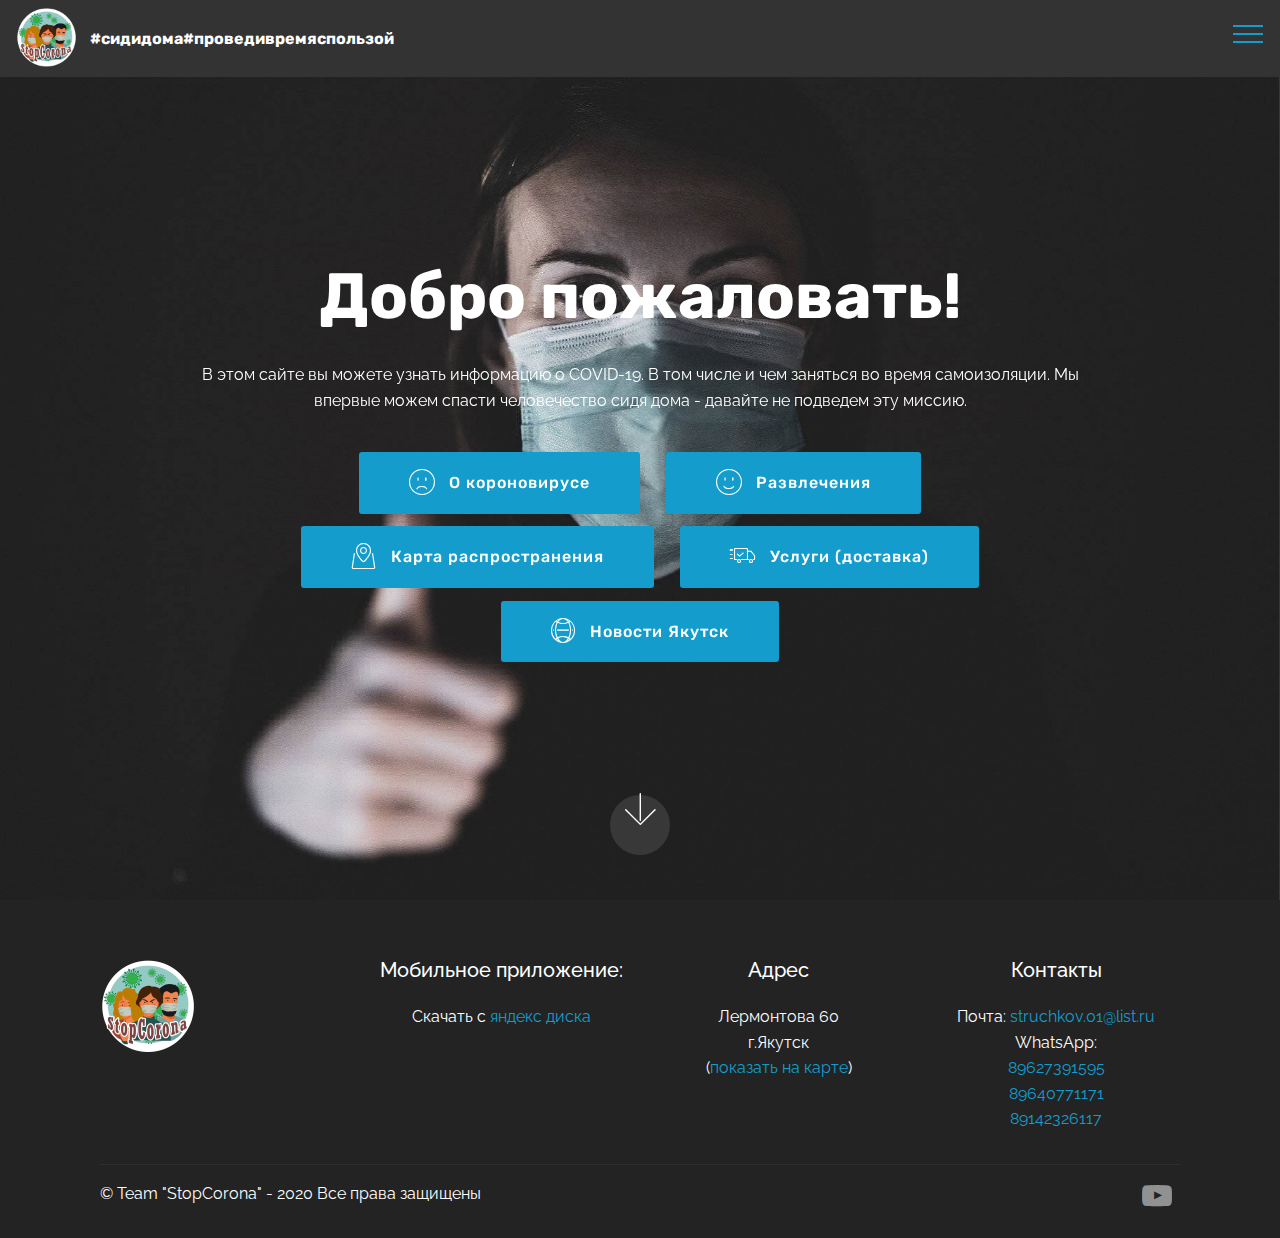
==== commit d897e611: "create github pages" ====
--- a/index.html
+++ b/index.html
@@ -64,7 +64,7 @@
     </nav>
 </section>
 
-<section class="engine"><a href="https://mobirise.info/m">free website design templates</a></section><section class="cid-rWU2jjm3Wa mbr-fullscreen mbr-parallax-background" id="header2-1k">
+<section class="engine"><a href="https://mobirise.info/a">online web builder</a></section><section class="cid-rWU2jjm3Wa mbr-fullscreen mbr-parallax-background" id="header2-1k">
 
     
 
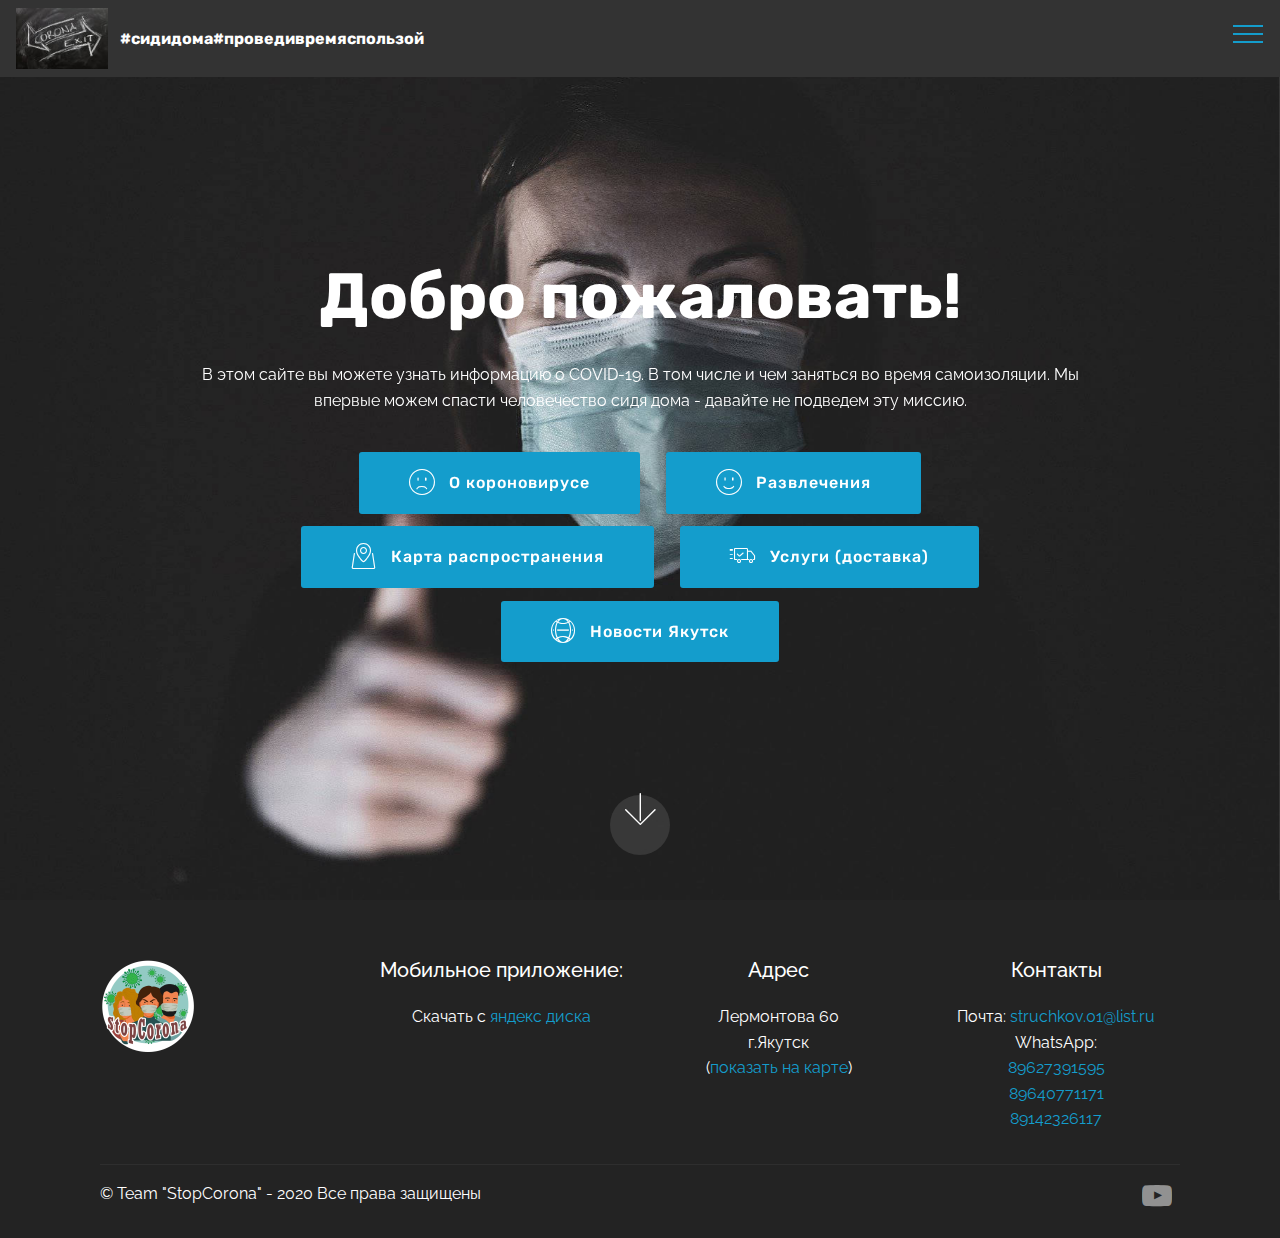
==== commit b01358df: "create github pages" ====
--- a/index.html
+++ b/index.html
@@ -10,7 +10,7 @@
   <meta property="og:image" content="assets/images/index-meta.jpeg">
   <meta name="twitter:title" content="Home">
   <meta name="viewport" content="width=device-width, initial-scale=1, minimum-scale=1">
-  <link rel="shortcut icon" href="assets/images/-1-182x182.png" type="image/x-icon">
+  <link rel="shortcut icon" href="assets/images/mbr-122x81.jpg" type="image/x-icon">
   <meta name="description" content="">
   
   
@@ -47,7 +47,7 @@
             <div class="navbar-brand">
                 <span class="navbar-logo">
                     
-                         <img src="assets/images/-1-182x182.png" alt="Mobirise" title="" style="height: 3.8rem;">
+                         <img src="assets/images/mbr-122x81.jpg" alt="Mobirise" title="" style="height: 3.8rem;">
                     
                 </span>
                 <span class="navbar-caption-wrap"><a class="navbar-caption text-white display-4" href="index.html">
@@ -64,7 +64,7 @@
     </nav>
 </section>
 
-<section class="engine"><a href="https://mobirise.info/a">online web builder</a></section><section class="cid-rWU2jjm3Wa mbr-fullscreen mbr-parallax-background" id="header2-1k">
+<section class="engine"><a href="https://mobirise.info/y">free html web templates</a></section><section class="cid-rWU2jjm3Wa mbr-fullscreen mbr-parallax-background" id="header2-1k">
 
     
 
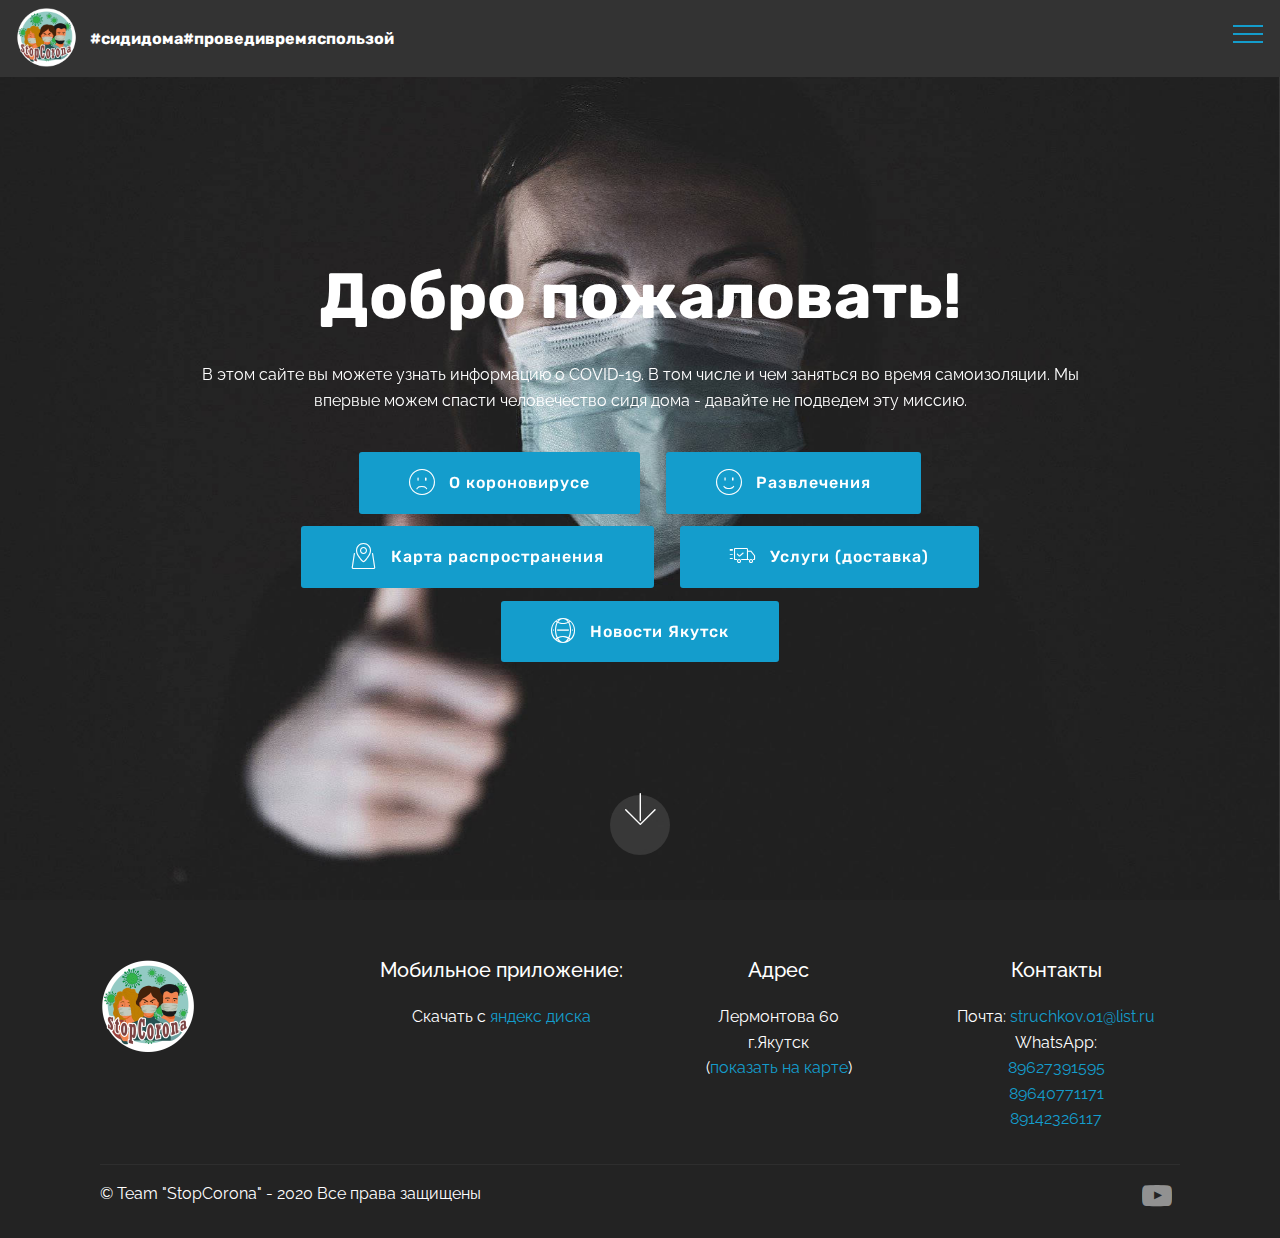
==== commit 042d6f1c: "create github pages" ====
--- a/index.html
+++ b/index.html
@@ -10,7 +10,7 @@
   <meta property="og:image" content="assets/images/index-meta.jpeg">
   <meta name="twitter:title" content="Home">
   <meta name="viewport" content="width=device-width, initial-scale=1, minimum-scale=1">
-  <link rel="shortcut icon" href="assets/images/mbr-122x81.jpg" type="image/x-icon">
+  <link rel="shortcut icon" href="assets/images/-1-184x184.png" type="image/x-icon">
   <meta name="description" content="">
   
   
@@ -47,7 +47,7 @@
             <div class="navbar-brand">
                 <span class="navbar-logo">
                     
-                         <img src="assets/images/mbr-122x81.jpg" alt="Mobirise" title="" style="height: 3.8rem;">
+                         <img src="assets/images/-1-184x184.png" alt="Mobirise" title="" style="height: 3.8rem;">
                     
                 </span>
                 <span class="navbar-caption-wrap"><a class="navbar-caption text-white display-4" href="index.html">
@@ -64,7 +64,7 @@
     </nav>
 </section>
 
-<section class="engine"><a href="https://mobirise.info/y">free html web templates</a></section><section class="cid-rWU2jjm3Wa mbr-fullscreen mbr-parallax-background" id="header2-1k">
+<section class="engine"><a href="https://mobirise.info/n">free simple site templates</a></section><section class="cid-rWU2jjm3Wa mbr-fullscreen mbr-parallax-background" id="header2-1k">
 
     
 
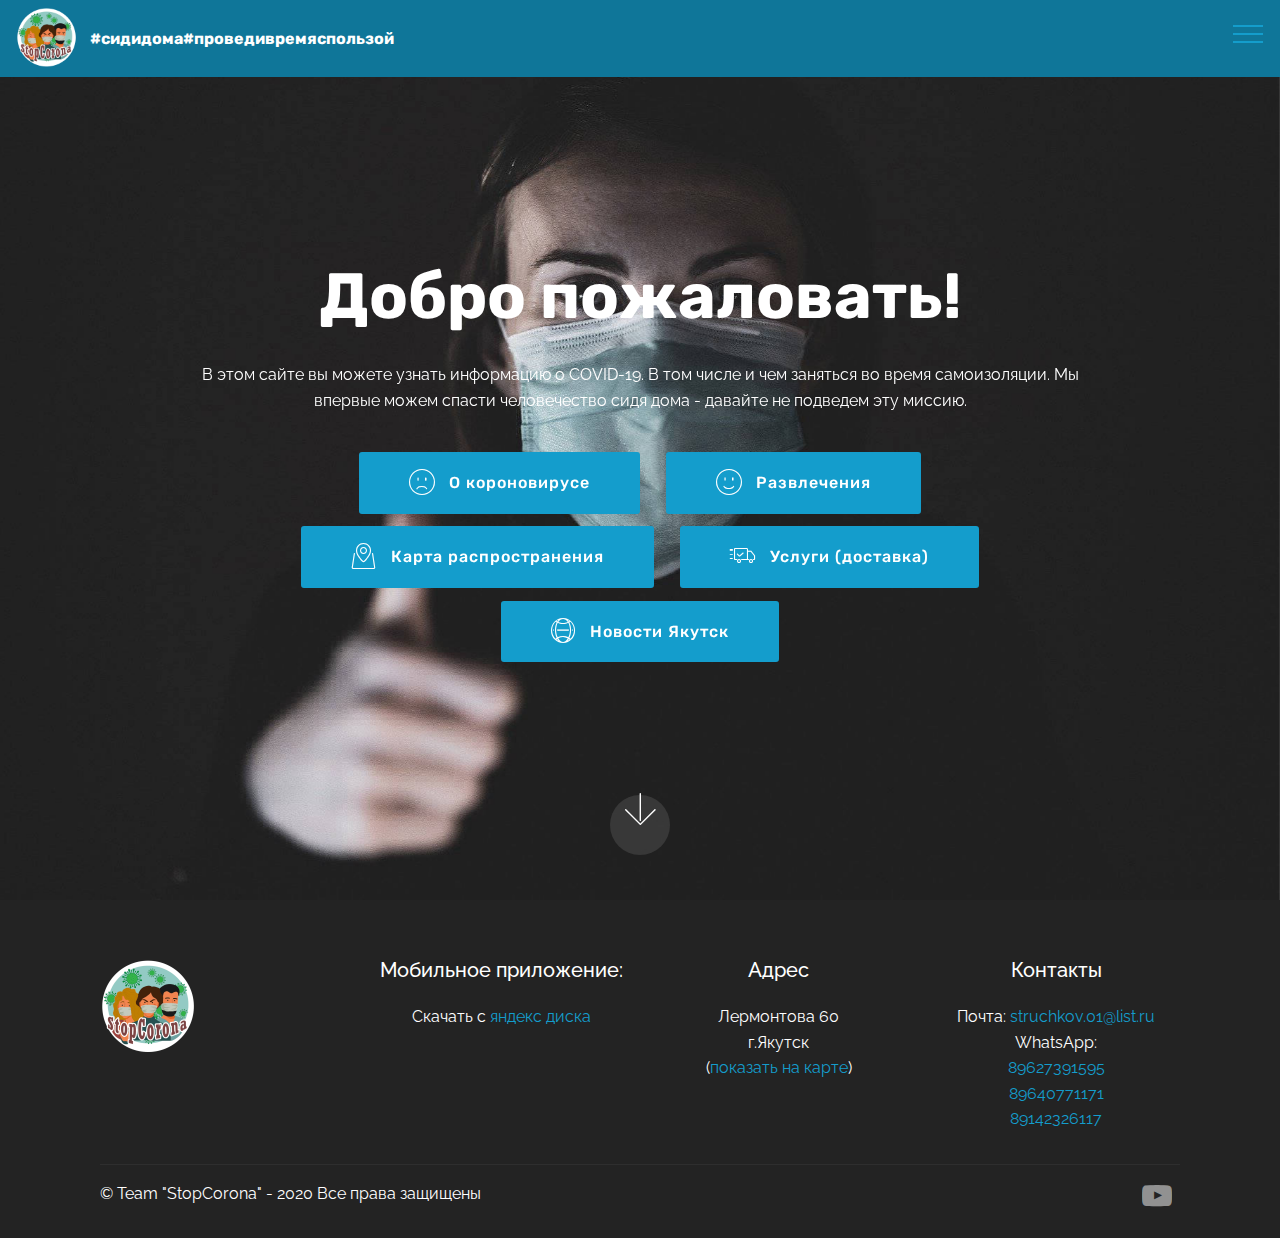
==== commit f23b9cb0: "create github pages" ====
--- a/index.html
+++ b/index.html
@@ -64,7 +64,7 @@
     </nav>
 </section>
 
-<section class="engine"><a href="https://mobirise.info/n">free simple site templates</a></section><section class="cid-rWU2jjm3Wa mbr-fullscreen mbr-parallax-background" id="header2-1k">
+<section class="engine"><a href="https://mobirise.info/b">create a website</a></section><section class="cid-rWU2jjm3Wa mbr-fullscreen mbr-parallax-background" id="header2-1k">
 
     
 
--- a/assets/mobirise/css/mbr-additional.css
+++ b/assets/mobirise/css/mbr-additional.css
@@ -625,12 +625,12 @@
 }
 .cid-rX6pMm8DHf .navbar {
   padding: .5rem 0;
-  background: #333333;
+  background: #0f7699;
   transition: none;
   min-height: 77px;
 }
 .cid-rX6pMm8DHf .navbar-dropdown.bg-color.transparent.opened {
-  background: #333333;
+  background: #0f7699;
 }
 .cid-rX6pMm8DHf a {
   font-style: normal;
@@ -721,7 +721,7 @@
   padding-bottom: 0;
 }
 .cid-rX6pMm8DHf .dropdown .dropdown-menu {
-  background: #333333;
+  background: #0f7699;
   visibility: hidden;
   display: block;
   position: absolute;
@@ -1203,12 +1203,12 @@
 }
 .cid-rX6pMm8DHf .navbar {
   padding: .5rem 0;
-  background: #333333;
+  background: #0f7699;
   transition: none;
   min-height: 77px;
 }
 .cid-rX6pMm8DHf .navbar-dropdown.bg-color.transparent.opened {
-  background: #333333;
+  background: #0f7699;
 }
 .cid-rX6pMm8DHf a {
   font-style: normal;
@@ -1299,7 +1299,7 @@
   padding-bottom: 0;
 }
 .cid-rX6pMm8DHf .dropdown .dropdown-menu {
-  background: #333333;
+  background: #0f7699;
   visibility: hidden;
   display: block;
   position: absolute;
@@ -1764,12 +1764,12 @@
 }
 .cid-rX6pMm8DHf .navbar {
   padding: .5rem 0;
-  background: #333333;
+  background: #0f7699;
   transition: none;
   min-height: 77px;
 }
 .cid-rX6pMm8DHf .navbar-dropdown.bg-color.transparent.opened {
-  background: #333333;
+  background: #0f7699;
 }
 .cid-rX6pMm8DHf a {
   font-style: normal;
@@ -1860,7 +1860,7 @@
   padding-bottom: 0;
 }
 .cid-rX6pMm8DHf .dropdown .dropdown-menu {
-  background: #333333;
+  background: #0f7699;
   visibility: hidden;
   display: block;
   position: absolute;
@@ -2325,12 +2325,12 @@
 }
 .cid-rX6pMm8DHf .navbar {
   padding: .5rem 0;
-  background: #333333;
+  background: #0f7699;
   transition: none;
   min-height: 77px;
 }
 .cid-rX6pMm8DHf .navbar-dropdown.bg-color.transparent.opened {
-  background: #333333;
+  background: #0f7699;
 }
 .cid-rX6pMm8DHf a {
   font-style: normal;
@@ -2421,7 +2421,7 @@
   padding-bottom: 0;
 }
 .cid-rX6pMm8DHf .dropdown .dropdown-menu {
-  background: #333333;
+  background: #0f7699;
   visibility: hidden;
   display: block;
   position: absolute;
@@ -2811,12 +2811,12 @@
 }
 .cid-rX6pMm8DHf .navbar {
   padding: .5rem 0;
-  background: #333333;
+  background: #0f7699;
   transition: none;
   min-height: 77px;
 }
 .cid-rX6pMm8DHf .navbar-dropdown.bg-color.transparent.opened {
-  background: #333333;
+  background: #0f7699;
 }
 .cid-rX6pMm8DHf a {
   font-style: normal;
@@ -2907,7 +2907,7 @@
   padding-bottom: 0;
 }
 .cid-rX6pMm8DHf .dropdown .dropdown-menu {
-  background: #333333;
+  background: #0f7699;
   visibility: hidden;
   display: block;
   position: absolute;
@@ -3365,12 +3365,12 @@
 }
 .cid-rX6pMm8DHf .navbar {
   padding: .5rem 0;
-  background: #333333;
+  background: #0f7699;
   transition: none;
   min-height: 77px;
 }
 .cid-rX6pMm8DHf .navbar-dropdown.bg-color.transparent.opened {
-  background: #333333;
+  background: #0f7699;
 }
 .cid-rX6pMm8DHf a {
   font-style: normal;
@@ -3461,7 +3461,7 @@
   padding-bottom: 0;
 }
 .cid-rX6pMm8DHf .dropdown .dropdown-menu {
-  background: #333333;
+  background: #0f7699;
   visibility: hidden;
   display: block;
   position: absolute;
@@ -3923,12 +3923,12 @@
 }
 .cid-rX6pMm8DHf .navbar {
   padding: .5rem 0;
-  background: #333333;
+  background: #0f7699;
   transition: none;
   min-height: 77px;
 }
 .cid-rX6pMm8DHf .navbar-dropdown.bg-color.transparent.opened {
-  background: #333333;
+  background: #0f7699;
 }
 .cid-rX6pMm8DHf a {
   font-style: normal;
@@ -4019,7 +4019,7 @@
   padding-bottom: 0;
 }
 .cid-rX6pMm8DHf .dropdown .dropdown-menu {
-  background: #333333;
+  background: #0f7699;
   visibility: hidden;
   display: block;
   position: absolute;
@@ -4399,12 +4399,12 @@
 }
 .cid-rX6pMm8DHf .navbar {
   padding: .5rem 0;
-  background: #333333;
+  background: #0f7699;
   transition: none;
   min-height: 77px;
 }
 .cid-rX6pMm8DHf .navbar-dropdown.bg-color.transparent.opened {
-  background: #333333;
+  background: #0f7699;
 }
 .cid-rX6pMm8DHf a {
   font-style: normal;
@@ -4495,7 +4495,7 @@
   padding-bottom: 0;
 }
 .cid-rX6pMm8DHf .dropdown .dropdown-menu {
-  background: #333333;
+  background: #0f7699;
   visibility: hidden;
   display: block;
   position: absolute;
@@ -4917,12 +4917,12 @@
 }
 .cid-rX6pMm8DHf .navbar {
   padding: .5rem 0;
-  background: #333333;
+  background: #0f7699;
   transition: none;
   min-height: 77px;
 }
 .cid-rX6pMm8DHf .navbar-dropdown.bg-color.transparent.opened {
-  background: #333333;
+  background: #0f7699;
 }
 .cid-rX6pMm8DHf a {
   font-style: normal;
@@ -5013,7 +5013,7 @@
   padding-bottom: 0;
 }
 .cid-rX6pMm8DHf .dropdown .dropdown-menu {
-  background: #333333;
+  background: #0f7699;
   visibility: hidden;
   display: block;
   position: absolute;
@@ -5417,12 +5417,12 @@
 }
 .cid-rX6pMm8DHf .navbar {
   padding: .5rem 0;
-  background: #333333;
+  background: #0f7699;
   transition: none;
   min-height: 77px;
 }
 .cid-rX6pMm8DHf .navbar-dropdown.bg-color.transparent.opened {
-  background: #333333;
+  background: #0f7699;
 }
 .cid-rX6pMm8DHf a {
   font-style: normal;
@@ -5513,7 +5513,7 @@
   padding-bottom: 0;
 }
 .cid-rX6pMm8DHf .dropdown .dropdown-menu {
-  background: #333333;
+  background: #0f7699;
   visibility: hidden;
   display: block;
   position: absolute;
@@ -5914,12 +5914,12 @@
 }
 .cid-rX6pMm8DHf .navbar {
   padding: .5rem 0;
-  background: #333333;
+  background: #0f7699;
   transition: none;
   min-height: 77px;
 }
 .cid-rX6pMm8DHf .navbar-dropdown.bg-color.transparent.opened {
-  background: #333333;
+  background: #0f7699;
 }
 .cid-rX6pMm8DHf a {
   font-style: normal;
@@ -6010,7 +6010,7 @@
   padding-bottom: 0;
 }
 .cid-rX6pMm8DHf .dropdown .dropdown-menu {
-  background: #333333;
+  background: #0f7699;
   visibility: hidden;
   display: block;
   position: absolute;
@@ -6512,12 +6512,12 @@
 }
 .cid-rX6pMm8DHf .navbar {
   padding: .5rem 0;
-  background: #333333;
+  background: #0f7699;
   transition: none;
   min-height: 77px;
 }
 .cid-rX6pMm8DHf .navbar-dropdown.bg-color.transparent.opened {
-  background: #333333;
+  background: #0f7699;
 }
 .cid-rX6pMm8DHf a {
   font-style: normal;
@@ -6608,7 +6608,7 @@
   padding-bottom: 0;
 }
 .cid-rX6pMm8DHf .dropdown .dropdown-menu {
-  background: #333333;
+  background: #0f7699;
   visibility: hidden;
   display: block;
   position: absolute;
@@ -7030,12 +7030,12 @@
 }
 .cid-rX6pMm8DHf .navbar {
   padding: .5rem 0;
-  background: #333333;
+  background: #0f7699;
   transition: none;
   min-height: 77px;
 }
 .cid-rX6pMm8DHf .navbar-dropdown.bg-color.transparent.opened {
-  background: #333333;
+  background: #0f7699;
 }
 .cid-rX6pMm8DHf a {
   font-style: normal;
@@ -7126,7 +7126,7 @@
   padding-bottom: 0;
 }
 .cid-rX6pMm8DHf .dropdown .dropdown-menu {
-  background: #333333;
+  background: #0f7699;
   visibility: hidden;
   display: block;
   position: absolute;
--- a/assets/mobirise/css/mbr-additional.css
+++ b/assets/mobirise/css/mbr-additional.css
@@ -625,12 +625,12 @@
 }
 .cid-rX6pMm8DHf .navbar {
   padding: .5rem 0;
-  background: #333333;
+  background: #0f7699;
   transition: none;
   min-height: 77px;
 }
 .cid-rX6pMm8DHf .navbar-dropdown.bg-color.transparent.opened {
-  background: #333333;
+  background: #0f7699;
 }
 .cid-rX6pMm8DHf a {
   font-style: normal;
@@ -721,7 +721,7 @@
   padding-bottom: 0;
 }
 .cid-rX6pMm8DHf .dropdown .dropdown-menu {
-  background: #333333;
+  background: #0f7699;
   visibility: hidden;
   display: block;
   position: absolute;
@@ -1203,12 +1203,12 @@
 }
 .cid-rX6pMm8DHf .navbar {
   padding: .5rem 0;
-  background: #333333;
+  background: #0f7699;
   transition: none;
   min-height: 77px;
 }
 .cid-rX6pMm8DHf .navbar-dropdown.bg-color.transparent.opened {
-  background: #333333;
+  background: #0f7699;
 }
 .cid-rX6pMm8DHf a {
   font-style: normal;
@@ -1299,7 +1299,7 @@
   padding-bottom: 0;
 }
 .cid-rX6pMm8DHf .dropdown .dropdown-menu {
-  background: #333333;
+  background: #0f7699;
   visibility: hidden;
   display: block;
   position: absolute;
@@ -1764,12 +1764,12 @@
 }
 .cid-rX6pMm8DHf .navbar {
   padding: .5rem 0;
-  background: #333333;
+  background: #0f7699;
   transition: none;
   min-height: 77px;
 }
 .cid-rX6pMm8DHf .navbar-dropdown.bg-color.transparent.opened {
-  background: #333333;
+  background: #0f7699;
 }
 .cid-rX6pMm8DHf a {
   font-style: normal;
@@ -1860,7 +1860,7 @@
   padding-bottom: 0;
 }
 .cid-rX6pMm8DHf .dropdown .dropdown-menu {
-  background: #333333;
+  background: #0f7699;
   visibility: hidden;
   display: block;
   position: absolute;
@@ -2325,12 +2325,12 @@
 }
 .cid-rX6pMm8DHf .navbar {
   padding: .5rem 0;
-  background: #333333;
+  background: #0f7699;
   transition: none;
   min-height: 77px;
 }
 .cid-rX6pMm8DHf .navbar-dropdown.bg-color.transparent.opened {
-  background: #333333;
+  background: #0f7699;
 }
 .cid-rX6pMm8DHf a {
   font-style: normal;
@@ -2421,7 +2421,7 @@
   padding-bottom: 0;
 }
 .cid-rX6pMm8DHf .dropdown .dropdown-menu {
-  background: #333333;
+  background: #0f7699;
   visibility: hidden;
   display: block;
   position: absolute;
@@ -2811,12 +2811,12 @@
 }
 .cid-rX6pMm8DHf .navbar {
   padding: .5rem 0;
-  background: #333333;
+  background: #0f7699;
   transition: none;
   min-height: 77px;
 }
 .cid-rX6pMm8DHf .navbar-dropdown.bg-color.transparent.opened {
-  background: #333333;
+  background: #0f7699;
 }
 .cid-rX6pMm8DHf a {
   font-style: normal;
@@ -2907,7 +2907,7 @@
   padding-bottom: 0;
 }
 .cid-rX6pMm8DHf .dropdown .dropdown-menu {
-  background: #333333;
+  background: #0f7699;
   visibility: hidden;
   display: block;
   position: absolute;
@@ -3365,12 +3365,12 @@
 }
 .cid-rX6pMm8DHf .navbar {
   padding: .5rem 0;
-  background: #333333;
+  background: #0f7699;
   transition: none;
   min-height: 77px;
 }
 .cid-rX6pMm8DHf .navbar-dropdown.bg-color.transparent.opened {
-  background: #333333;
+  background: #0f7699;
 }
 .cid-rX6pMm8DHf a {
   font-style: normal;
@@ -3461,7 +3461,7 @@
   padding-bottom: 0;
 }
 .cid-rX6pMm8DHf .dropdown .dropdown-menu {
-  background: #333333;
+  background: #0f7699;
   visibility: hidden;
   display: block;
   position: absolute;
@@ -3923,12 +3923,12 @@
 }
 .cid-rX6pMm8DHf .navbar {
   padding: .5rem 0;
-  background: #333333;
+  background: #0f7699;
   transition: none;
   min-height: 77px;
 }
 .cid-rX6pMm8DHf .navbar-dropdown.bg-color.transparent.opened {
-  background: #333333;
+  background: #0f7699;
 }
 .cid-rX6pMm8DHf a {
   font-style: normal;
@@ -4019,7 +4019,7 @@
   padding-bottom: 0;
 }
 .cid-rX6pMm8DHf .dropdown .dropdown-menu {
-  background: #333333;
+  background: #0f7699;
   visibility: hidden;
   display: block;
   position: absolute;
@@ -4399,12 +4399,12 @@
 }
 .cid-rX6pMm8DHf .navbar {
   padding: .5rem 0;
-  background: #333333;
+  background: #0f7699;
   transition: none;
   min-height: 77px;
 }
 .cid-rX6pMm8DHf .navbar-dropdown.bg-color.transparent.opened {
-  background: #333333;
+  background: #0f7699;
 }
 .cid-rX6pMm8DHf a {
   font-style: normal;
@@ -4495,7 +4495,7 @@
   padding-bottom: 0;
 }
 .cid-rX6pMm8DHf .dropdown .dropdown-menu {
-  background: #333333;
+  background: #0f7699;
   visibility: hidden;
   display: block;
   position: absolute;
@@ -4917,12 +4917,12 @@
 }
 .cid-rX6pMm8DHf .navbar {
   padding: .5rem 0;
-  background: #333333;
+  background: #0f7699;
   transition: none;
   min-height: 77px;
 }
 .cid-rX6pMm8DHf .navbar-dropdown.bg-color.transparent.opened {
-  background: #333333;
+  background: #0f7699;
 }
 .cid-rX6pMm8DHf a {
   font-style: normal;
@@ -5013,7 +5013,7 @@
   padding-bottom: 0;
 }
 .cid-rX6pMm8DHf .dropdown .dropdown-menu {
-  background: #333333;
+  background: #0f7699;
   visibility: hidden;
   display: block;
   position: absolute;
@@ -5417,12 +5417,12 @@
 }
 .cid-rX6pMm8DHf .navbar {
   padding: .5rem 0;
-  background: #333333;
+  background: #0f7699;
   transition: none;
   min-height: 77px;
 }
 .cid-rX6pMm8DHf .navbar-dropdown.bg-color.transparent.opened {
-  background: #333333;
+  background: #0f7699;
 }
 .cid-rX6pMm8DHf a {
   font-style: normal;
@@ -5513,7 +5513,7 @@
   padding-bottom: 0;
 }
 .cid-rX6pMm8DHf .dropdown .dropdown-menu {
-  background: #333333;
+  background: #0f7699;
   visibility: hidden;
   display: block;
   position: absolute;
@@ -5914,12 +5914,12 @@
 }
 .cid-rX6pMm8DHf .navbar {
   padding: .5rem 0;
-  background: #333333;
+  background: #0f7699;
   transition: none;
   min-height: 77px;
 }
 .cid-rX6pMm8DHf .navbar-dropdown.bg-color.transparent.opened {
-  background: #333333;
+  background: #0f7699;
 }
 .cid-rX6pMm8DHf a {
   font-style: normal;
@@ -6010,7 +6010,7 @@
   padding-bottom: 0;
 }
 .cid-rX6pMm8DHf .dropdown .dropdown-menu {
-  background: #333333;
+  background: #0f7699;
   visibility: hidden;
   display: block;
   position: absolute;
@@ -6512,12 +6512,12 @@
 }
 .cid-rX6pMm8DHf .navbar {
   padding: .5rem 0;
-  background: #333333;
+  background: #0f7699;
   transition: none;
   min-height: 77px;
 }
 .cid-rX6pMm8DHf .navbar-dropdown.bg-color.transparent.opened {
-  background: #333333;
+  background: #0f7699;
 }
 .cid-rX6pMm8DHf a {
   font-style: normal;
@@ -6608,7 +6608,7 @@
   padding-bottom: 0;
 }
 .cid-rX6pMm8DHf .dropdown .dropdown-menu {
-  background: #333333;
+  background: #0f7699;
   visibility: hidden;
   display: block;
   position: absolute;
@@ -7030,12 +7030,12 @@
 }
 .cid-rX6pMm8DHf .navbar {
   padding: .5rem 0;
-  background: #333333;
+  background: #0f7699;
   transition: none;
   min-height: 77px;
 }
 .cid-rX6pMm8DHf .navbar-dropdown.bg-color.transparent.opened {
-  background: #333333;
+  background: #0f7699;
 }
 .cid-rX6pMm8DHf a {
   font-style: normal;
@@ -7126,7 +7126,7 @@
   padding-bottom: 0;
 }
 .cid-rX6pMm8DHf .dropdown .dropdown-menu {
-  background: #333333;
+  background: #0f7699;
   visibility: hidden;
   display: block;
   position: absolute;
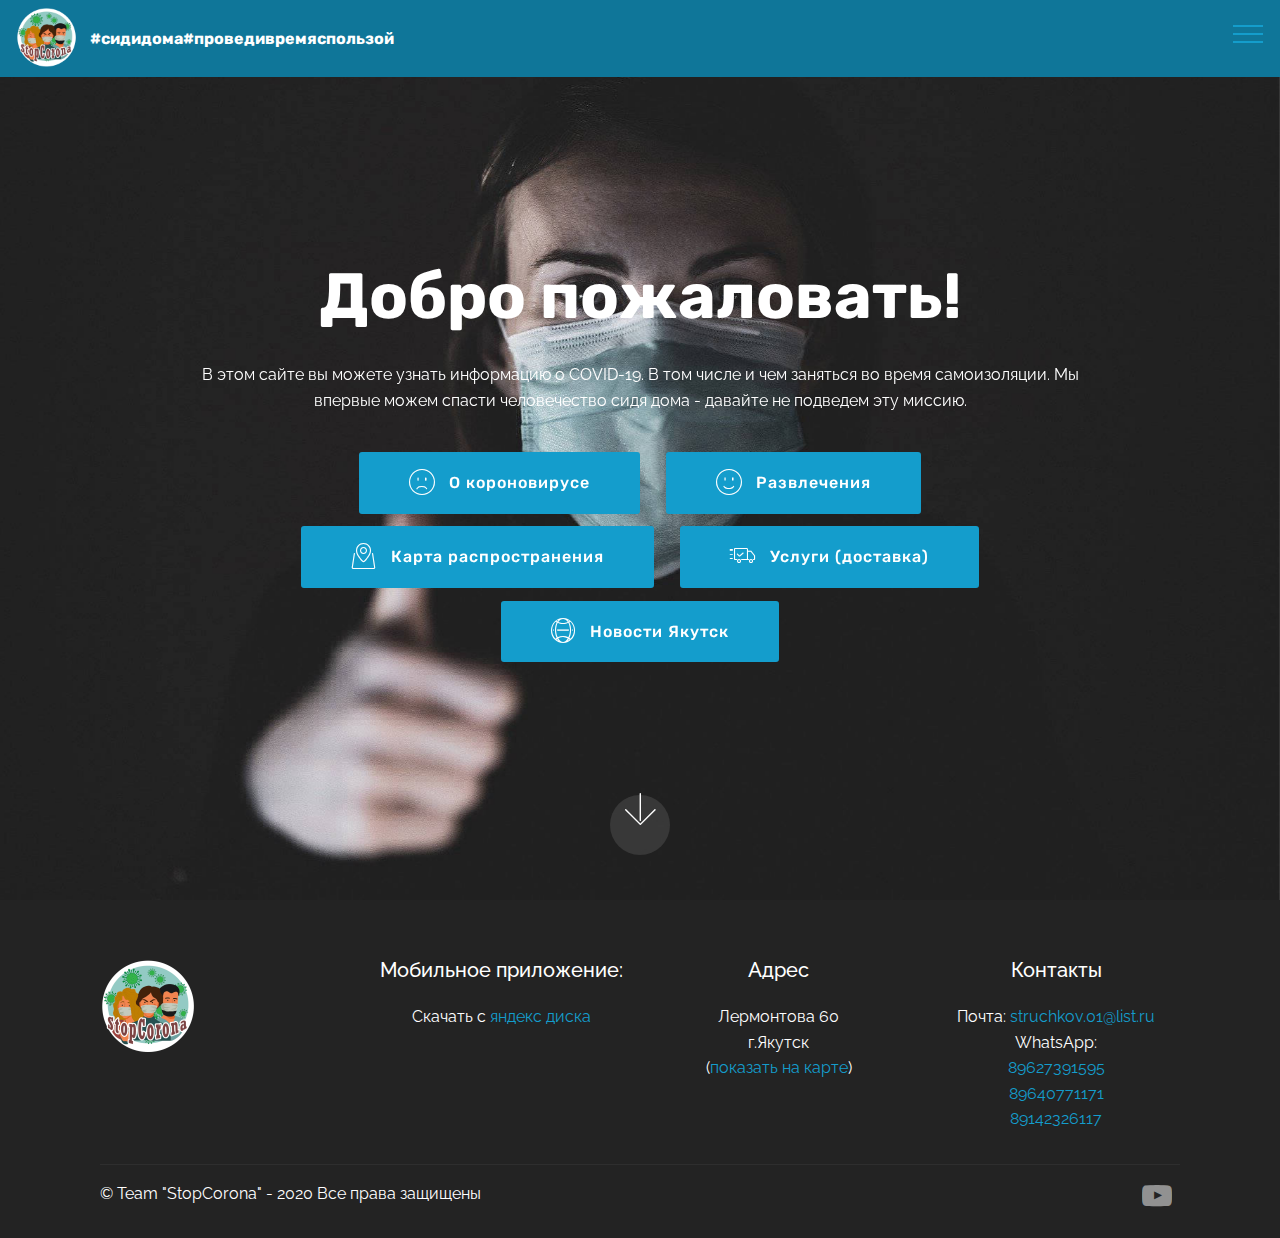
==== commit 7abc6783: "create github pages" ====
--- a/index.html
+++ b/index.html
@@ -64,7 +64,7 @@
     </nav>
 </section>
 
-<section class="engine"><a href="https://mobirise.info/b">create a website</a></section><section class="cid-rWU2jjm3Wa mbr-fullscreen mbr-parallax-background" id="header2-1k">
+<section class="engine"><a href="https://mobirise.info/y">html site templates</a></section><section class="cid-rWU2jjm3Wa mbr-fullscreen mbr-parallax-background" id="header2-1k">
 
     
 
